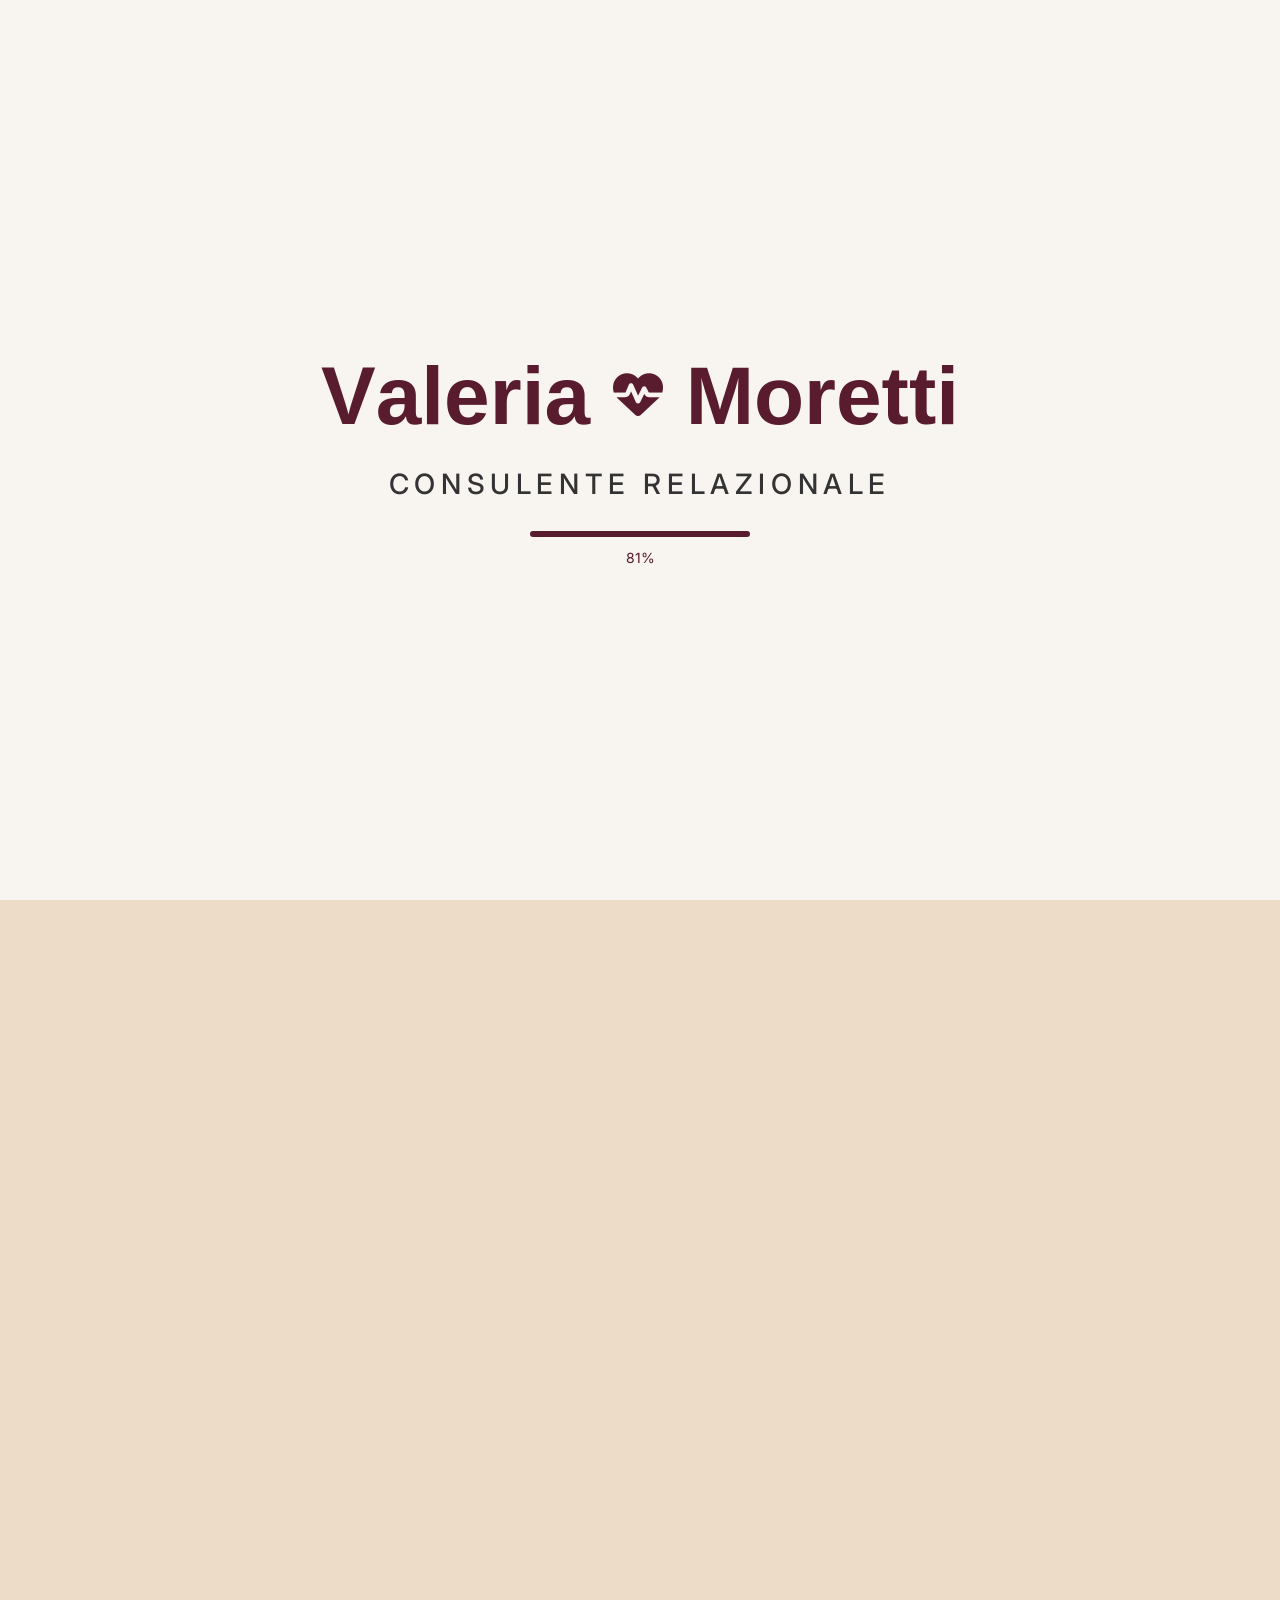
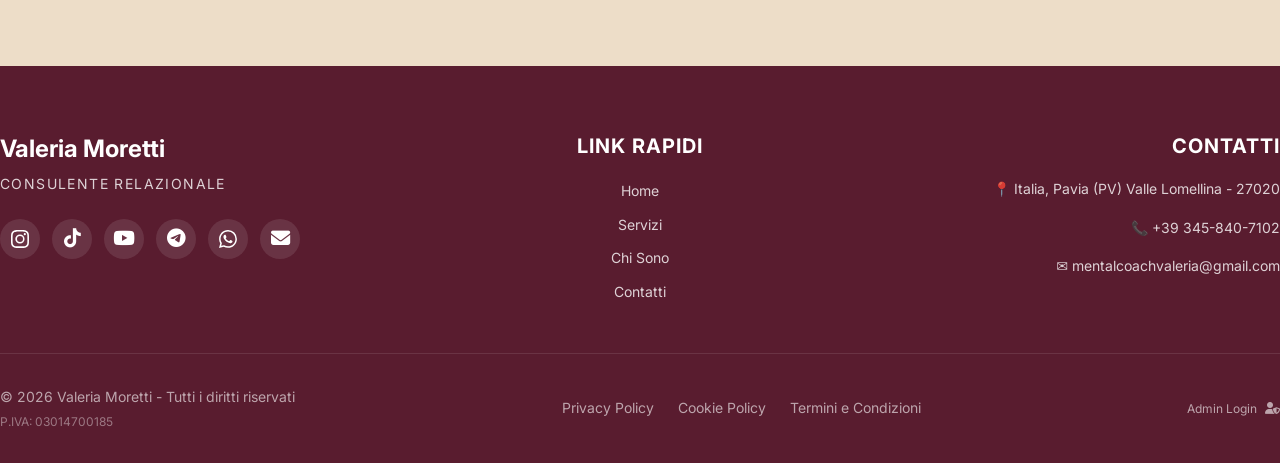
==== index.html @ 5ab24792 "Add files via upload" ====
<!DOCTYPE html>
<html lang="it">
<head>
<meta charset="UTF-8">
<meta name="viewport" content="width=device-width, initial-scale=1.0">
<meta name="robots" content="index, follow">
<meta name="author" content="Valeria Moretti">
<meta name="keywords" content="consulente relazionale, relazioni tossiche, consulenza coppia, mental coach, coaching relazioni, consulente relazionale online, consulente relazionale pavia, valeria moretti, mental coach pavia">
<title>Ti innamori sempre della persona sbagliata? Fai il Test Relazionale Gratis</title>
<meta name="description" content="Ti innamori sempre della persona sbagliata? Valeria Moretti, consulente relazionale, ti aiuta a riconoscere e interrompere schemi affettivi ripetitivi. Consulenze online e a Pavia (PV). 40% di Sconto Sulla Prima Consulenza.">

<!-- Link al sitemap (per Google) -->
    <link rel="sitemap" type="application/xml" title="Sitemap" href="https://mentalcoachvaleria.it/sitemap.xml">

    <!-- Cookiebot -->
    <script id="Cookiebot" src="https://consent.cookiebot.com/uc.js" data-cbid="f04a87ad-85ac-402f-a739-14651de425dc" data-blockingmode="auto" type="text/javascript" async crossorigin="anonymous"></script>


<!-- Favicons -->
<link rel="icon" type="image/png" href="favicon-96x96.png" sizes="96x96">
<link rel="icon" type="image/svg+xml" href="favicon.svg">
<link rel="shortcut icon" href="favicon.ico">
<link rel="apple-touch-icon" sizes="180x180" href="apple-touch-icon.png">
<meta name="apple-mobile-web-app-title" content="Consulenza">
<link rel="manifest" href="site.webmanifest">

<!-- Font Awesome -->
<link rel="stylesheet" href="https://cdnjs.cloudflare.com/ajax/libs/font-awesome/6.4.0/css/all.min.css" crossorigin="anonymous" referrerpolicy="no-referrer">

<!-- Google Fonts -->
<link href="https://fonts.googleapis.com/css2?family=Inter:wght@300;400;500;600;700&family=Playfair+Display:ital,wght@0,700;1,700&display=swap" rel="stylesheet">

<!-- Custom CSS -->
<link rel="stylesheet" href="style.css">

<!-- Schema.org -->
<script type="application/ld+json">
{
  "@context": "https://schema.org",
  "@type": "Person",
  "name": "Valeria Moretti",
  "jobTitle": "Consulente Relazionale",
  "description": "Consulente relazionale specializzata nell'analisi degli schemi affettivi e delle dinamiche relazionali.",
  "url": "https://www.mentalcoachvaleria.it",
  "telephone": "+393458407102",
  "email": "mentalcoachvaleria@gmail.com",
  "address": {
    "@type": "PostalAddress",
    "addressLocality": "Valle Lomellina",
    "addressRegion": "Pavia",
    "addressCountry": "IT",
    "postalCode": "27020"
  },
  "sameAs": [
    "https://www.instagram.com/mentalcoachvaleria95",
    "https://www.tiktok.com/@mentalcoachvaleria95",
    "https://www.youtube.com/@mentalcoachvaleria95",
    "https://t.me/mentalcoachvaleria95"
  ]
}
</script>
<script type="application/ld+json">
{
  "@context": "https://schema.org",
  "@type": "Quiz",
  "name": "Test Relazionale: Ti innamori sempre della persona sbagliata?",
  "description": "Quiz gratuito per scoprire se stai ripetendo uno schema relazionale nelle tue relazioni.",
  "timeRequired": "PT2M",
  "inLanguage": "it"
}
</script>
</head>
<body>

<!-- ============================================
🔄 SITE LOADER
============================================ -->
<div id="site-loader">
  <div id="loader-content">
   
    <h1 id="loader-title">

      <span>V</span><span>a</span><span>l</span><span>e</span><span>r</span><span>i</span><span>a</span>
      <span>&nbsp;</span>

    <div id="loader-logo">
      <i class="fa-solid fa-heart-pulse"></i>
    </div>
    
      <span>&nbsp;</span>
      <span>M</span><span>o</span><span>r</span><span>e</span><span>t</span><span>t</span><span>i</span>
    </h1>
    <p id="loader-subtitle">Consulente Relazionale</p>
    <div id="loader-progress-container">
      <div id="loader-progress-bar"></div>
    </div>
    <p id="loader-percentage">0%</p>
  </div>
</div>

<!-- ============================================
📱 NAVBAR
============================================ -->
<nav id="navbar">
  <div id="navbar-container">
    <a class="brand-link" href="/" id="brandTarget">
      <div class="brand-text-group">
        <span class="brand-name">Valeria Moretti</span>
        <span class="brand-role">Consulente Relazionale</span>
      </div>
    </a>
    <div id="nav-desktop">
      <a class="nav-link" href="#quiz">Quiz</a>
      <button id="AccordodiCoaching">Accordo di Coaching</button>
      <button id="Contattami">Contattami</button>
    </div>
    <button id="menu-toggle">
      <i class="fa-solid fa-bars"></i>
    </button>
  </div>
</nav>

<!-- ============================================
📋 MODAL ACCORDO DI COACHING
============================================ -->
<div id="coaching-modal">
  <div id="modal-content">
    <div id="modal-header">
      <button id="modal-close">
        <i class="fa-solid fa-arrow-left"></i>
        Torna indietro
      </button>
      <div class="modal-title-group">
        <h2>Accordo di Coaching</h2>
        <p>Allineato al protocollo ICF International Coaching Federation</p>
      </div>
    </div>
    <div id="modal-body">
      <section class="modal-section">
        <h3><i class="fa-solid fa-handshake-angle"></i> Modalità Coaching</h3>
        <div class="modal-highlight-box">
          <p class="highlight-title">
            <i class="fa-regular fa-clock"></i> Struttura temporale / logistica
          </p>
          <div class="logistics-grid">
            <div class="logistic-item">
              <span class="logistic-icon"><i class="fa-solid fa-hourglass-half"></i></span>
              <div class="logistic-text">
                <span class="logistic-label">Durata</span>
                <span class="logistic-value">3-8 mesi</span>
              </div>
            </div>
            <div class="logistic-item">
              <span class="logistic-icon"><i class="fa-regular fa-calendar-check"></i></span>
              <div class="logistic-text">
                <span class="logistic-label">Sessioni</span>
                <span class="logistic-value">4-10 incontri</span>
              </div>
            </div>
            <div class="logistic-item">
              <span class="logistic-icon"><i class="fa-regular fa-clock"></i></span>
              <div class="logistic-text">
                <span class="logistic-label">Durata</span>
                <span class="logistic-value">1h - 1h 30m</span>
              </div>
            </div>
            <div class="logistic-item">
              <span class="logistic-icon"><i class="fa-solid fa-repeat"></i></span>
              <div class="logistic-text">
                <span class="logistic-label">Frequenza</span>
                <span class="logistic-value">Ogni 7-30 gg</span>
              </div>
            </div>
            <div class="logistic-item logistic-item-full">
              <span class="logistic-icon"><i class="fa-solid fa-video"></i></span>
              <div class="logistic-text">
                <span class="logistic-label">Modalità</span>
                <span class="logistic-value">Dal vivo / Tel. / Web</span>
              </div>
            </div>
          </div>
        </div>
        <div class="modal-text">
          <p>Ti aiuterò a individuare e a raggiungere un tuo <strong>obiettivo specifico e concreto</strong>. Come coach non potrò darti consigli sulle scelte che dovrai intraprendere, ma ti aiuterò con un ascolto molto attento, incoraggiandoti e ponendoti domande che ti faranno riflettere.</p>
          <p>Inoltre ti fornirò dei feedback che ti permetteranno di vedere la tua situazione da diverse prospettive, ti consentiranno di sviluppare il tuo potenziale e ti aiuteranno a fare passi avanti verso il tuo obiettivo. Lavoreremo insieme fino a quando sarai in grado di procedere autonomamente.</p>
          <p class="modal-quote">Entrambi siamo corresponsabili del risultato: io per la parte che riguarda il metodo, tu per i contenuti che mi esporrai e relativamente alle azioni concordate che ti impegnerai a svolgere.</p>
          <p>In quanto coach associato <strong>ICF</strong>, nel rispetto del codice etico ti assicuro riservatezza sugli argomenti sensibili che potranno emergere.</p>
        </div>
      </section>
      <div class="modal-grid-2">
        <section class="modal-subsection">
          <h4><i class="fa-regular fa-clock"></i> DURATA DELLE SESSIONI</h4>
          <p>Sono disponibile oltre al tempo concordato, se ne avessi bisogno. Mi piace fornire un livello alto di servizio: non conteggio il tempo in più fino a 15 minuti, oltre tale limite conteggeremo mezz'ora di coaching, oltre i 45 minuti conteggeremo 1h.</p>
        </section>
        <section class="modal-subsection">
          <h4><i class="fa-solid fa-headset"></i> DISPONIBILITÀ EXTRA SESSIONI</h4>
          <p>Se avessi bisogno di un aiuto o desideri condividere un tuo successo con me, puoi contattarmi anche tra un incontro e l'altro via mail o telefono, e ti risponderò <strong>entro 24 ore</strong>.</p>
        </section>
      </div>
      <div class="modal-grid-2">
        <section class="modal-subsection">
          <h4><i class="fa-regular fa-calendar-check"></i> APPUNTAMENTI</h4>
          <p>Ad ogni incontro programmeremo la data successiva. In caso volessi modificare la data fissata, cercherò di venirti incontro. Ti chiedo di limitare il numero delle riprogrammazioni.</p>
        </section>
        <section class="modal-subsection">
          <h4><i class="fa-solid fa-fire"></i> COMMITMENT / IMPEGNO</h4>
          <p>Qualora tu o io riteniamo che non si stiano facendo progressi adeguati, valuteremo se e come proseguire, anche prima del tempo concordato e senza alcun impegno.</p>
        </section>
      </div>
      <section class="modal-certifications">
        <h3>Certificazioni Professionali</h3>
        <button class="btn-cta btn-cert">
          <i class="fa-solid fa-certificate"></i>
          Scopri le mie certificazioni
        </button>
        <p class="modal-footer-note">Rigore scientifico ed etico per la tua crescita</p>
      </section>
      <section class="modal-pricing">
        <div class="pricing-card">
          <div class="pricing-icon-bg"><i class="fa-solid fa-coins"></i></div>
          <h3>Compenso e Accessibilità</h3>
          <p class="pricing-amount">Tariffa Base: 50€/h</p>
          <p class="pricing-desc">Tuttavia, nel caso in cui emergessero difficoltà economiche, la tariffa oraria potrà essere ridotta. La riduzione rimarrà strettamente riservata e non comporterà alcuna modifica nella qualità del servizio. È necessario discutere direttamente con me e fornire documentazione (busta paga e spese fisse).</p>
          <div class="payment-methods">
            <h4><i class="fa-solid fa-credit-card"></i> Modalità di Pagamento</h4>
            <p class="payment-suggestion">Suggerita: contanti o Bonifico IBAN</p>
            <div class="iban-group">
              <p class="iban-label">Intestatario:</p>
              <p class="iban-name">Valeria Ilaria Moretti</p>
              <p class="iban-label">IBAN:</p>
              <div class="iban-copy-box">
                <code>IT83E0338501601100080012640</code>
                <button id="copy-iban" title="Copia IBAN">
                  <i class="fa-regular fa-copy"></i>
                </button>
              </div>
            </div>
          </div>
        </div>
      </section>
    </div>
    <div id="modal-footer">
      <div class="modal-cta-text">
        <p>Pronta a iniziare?</p>
        <p>Prenota ora la tua consulenza gratuita</p>
      </div>
      <div class="modal-actions">
        <button class="btn-cta" id="prenotabottoneconsulenza">Prenota Consulenza</button>
        <a href="https://wa.me/393458407102" target="_blank" rel="noopener noreferrer" class="btn-whatsapp">
          <i class="fab fa-whatsapp"></i> WhatsApp
        </a>
      </div>
    </div>
  </div>
</div>

<!-- ============================================
📱 MOBILE MENU
============================================ -->
<div id="mobile-menu">
  <div id="menu-overlay"></div>
  <div id="menu-content">
    <button id="menu-close">
      <i class="fa-solid fa-xmark"></i>
    </button>
    <div class="mobile-links">
      <a id="bottonequizmobile" href="#quiz">Quiz</a>
      <button class="btn-mobile accordo-trigger">Accordo di Coaching</button>
      <button class="btn-mobile btn-cta" id="mobile-Contattami">Contattami</button>
    </div>
    <div class="mobile-footer">
      <p>Valeria Moretti</p>
    </div>
  </div>
</div>

<!-- ============================================
🏠 MAIN CONTENT
============================================ -->
<main>
  <!-- Hero Section -->
  <section id="home" class="animate-on-scroll">
    <div class="hero-bg-decoration"></div>
    <div class="container">
      <div class="hero-content">
        <h1 id="titolo">Ti innamori sempre della <br> PERSONA SBAGLIATA?</h1>
        <p class="hero-subtitle">
          Se le tue relazioni finiscono sempre allo stesso modo, il problema non sei tu. Attraverso la <span class="highlight">consulenza relazionale</span>, ti aiuto a identificare e riscrivere lo schema che si ripete.
          <br><br>
          Non serve "impegnarsi di più". <br> Serve capire <span class="italic-bold">PERCHÉ</span> scegli sempre lo stesso tipo di persona.
        </p>
        <div class="hero-actions">
          <button id="inziailtuoopercorso2">👉 Inizia il tuo percorso oggi
            <div id="sottotitolocompila">COMPILA IL MODULO DI CONSULENZA</div>
          </button>
          <div class="hero-badges">
            <span><i class="fa-solid fa-check"></i> Analisi professionale</span>
            <span><i class="fa-solid fa-check"></i> Approccio empatico</span>
          </div>
        </div>
      </div>
    </div>
  </section>

  <!-- Problem Section -->
  <section id="problem" class="animate-on-scroll">
    <div class="container">
      <div class="section-header">
        <h2>Le relazioni non dovrebbero essere <br> un <span class="highlight-text">campo di battaglia.</span></h2>
        <p>Ti riconosci in una di queste situazioni?</p>
      </div>
      <div class="problem-layout">
        <div class="problem-list">
          <div class="problem-item">
            <div class="problem-icon"><i class="fa-solid fa-heart-crack"></i></div>
            <p>Ti innamori di chi è emotivamente disponibile "a metà"</p>
          </div>
          <div class="problem-item">
            <div class="problem-icon"><i class="fa-solid fa-heart-crack"></i></div>
            <p>Dopo i primi mesi, tutto cambia: lui/lei si allontana</p>
          </div>
          <div class="problem-item">
            <div class="problem-icon"><i class="fa-solid fa-heart-crack"></i></div>
            <p>Ti ritrovi a giustificare comportamenti che ti feriscono</p>
          </div>
          <div class="problem-item">
            <div class="problem-icon"><i class="fa-solid fa-heart-crack"></i></div>
            <p>Pensi: "Se mi impegno abbastanza, prima o poi cambierà"</p>
          </div>
          <div class="problem-item">
            <div class="problem-icon"><i class="fa-solid fa-heart-crack"></i></div>
            <p>Dopo ogni fine, prometti a te stessa: "Mai più"... e poi ricominci</p>
          </div>
        </div>
        <div class="problem-video-wrapper">
          <div class="video-container">
            <iframe width="100%" height="100%" src="https://www.youtube.com/embed/Kdo6DryANfU?autoplay=0&controls=1&rel=0&modestbranding=1" title="YouTube video player" frameborder="0" allowfullscreen loading="lazy"></iframe>
          </div>
          <div class="video-quote">
            <h3>"Non è sfortuna."</h3>
            <p>Non sei "sbagliata". È uno schema relazionale ripetitivo. E si può spezzare.</p>
          </div>
        </div>
      </div>
    </div>
  </section>

  <!-- Benefits Section -->
  <section id="benefits" class="animate-on-scroll">
    <div class="container">
      <div class="section-header">
        <h2>Cosa cambia quando <br> <span class="highlight-text">interrompi lo schema</span></h2>
      </div>
      <div class="benefits-grid">
        <div class="benefit-card">
          <div class="benefit-icon-box"><i class="fa-solid fa-bullseye"></i></div>
          <h3>🎯 Chiarezza</h3>
          <p>Capisci finalmente cosa ti attrae verso certe persone e perché.</p>
        </div>
        <div class="benefit-card">
          <div class="benefit-icon-box"><i class="fa-solid fa-shield-heart"></i></div>
          <h3>🛡️ Confini Sani</h3>
          <p>Impari a dire "no" senza sensi di colpa e a proteggere la tua energia.</p>
        </div>
        <div class="benefit-card">
          <div class="benefit-icon-box"><i class="fa-solid fa-users-between-lines"></i></div>
          <h3>💞 Relazioni Consapevoli</h3>
          <p>Costruisci legami basati sul rispetto, non sulla speranza di "salvare" qualcuno.</p>
        </div>
        <div class="benefit-card">
          <div class="benefit-icon-box"><i class="fa-solid fa-arrow-trend-up"></i></div>
          <h3>🧭 Autostima</h3>
          <p>Smetti di cercare validazione esterna e ti riconnetti al tuo valore.</p>
        </div>
      </div>
    </div>
  </section>

  <!-- Quiz Section -->
  <section id="quiz" class="animate-on-scroll">
    <div class="quiz-bg-decoration"></div>
    <div class="container">
      <div class="quiz-layout">
        <div class="quiz-content">
          <span class="quiz-tag">Resta connessa per nuovi quiz</span>
          <h2>Scopri il tuo schema relazionale</h2>
          <p>Bastano 2 minuti per capire se stai ripetendo un copione dannoso o se sei sulla strada per un amore consapevole.</p>
          <div class="quiz-actions">
            <button id="iniziatquiz">
              <span><i class="fa-solid fa-list-check"></i> Inizia il Test Rapido Gratis</span>
            </button>
            <div class="countdown-wrapper">
              <i class="fa-solid fa-clock"></i>
              <span>Offerta gratuita valida ancora per:</span>
              <span id="countdown">06:59</span>
            </div>
          </div>
        </div>
        <div class="quiz-visuals">
          <div class="quiz-cards-col left-col">
            <div class="quiz-card card-1">
              <div class="card-num"><i class="fa-solid fa-1"></i></div>
              <div class="card-line short"></div>
              <div class="card-line long"></div>
            </div>
            <div class="quiz-card card-2">
              <div class="card-num"><i class="fa-solid fa-2"></i></div>
              <div class="card-line short"></div>
              <div class="card-line med"></div>
            </div>
          </div>
          <div class="quiz-cards-col right-col">
            <div class="quiz-card card-3">
              <div class="card-num-range">1-5</div>
              <div class="card-line long"></div>
            </div>
            <div class="quiz-card card-result">
              <i class="fa-solid fa-chart-line"></i>
              <p>Risultato Personalizzato</p>
            </div>
          </div>
        </div>
      </div>
    </div>
  </section>

  <!-- Testimonials Section -->
  <section id="testimonials" class="animate-on-scroll">
    <div class="container">
      <div id="section-titolo">
        <h2>Cosa dicono di me</h2>
        <div class="stars">
          <i class="fa-solid fa-star"></i><i class="fa-solid fa-star"></i><i class="fa-solid fa-star"></i><i class="fa-solid fa-star"></i><i class="fa-solid fa-star"></i>
        </div>
        <p id="rvg">Recensioni verificate da Google</p>
      </div>
      <div class="testimonials-wrapper">
        <div class="testimonials-track" id="testimonials-track"></div>
      </div>
      <div id="testimonials-dots"></div>
    </div>
  </section>

  <!-- About Section -->
  <section id="chi-sono" class="animate-on-scroll">
    <div class="container">
      <div class="about-layout">
        <div class="about-image-wrapper">
          <div id="image-slider">
            <img alt="Valeria Moretti - Slide 1" class="slide" src="https://raw.githubusercontent.com/mentalcoachvaleria-arch/Galleria-per-sito-web/main/1-fatto.png">
            <img alt="Valeria Moretti - Slide 2" class="slide active" src="https://raw.githubusercontent.com/mentalcoachvaleria-arch/Galleria-per-sito-web/main/3-fatto.png">
            <img alt="Valeria Moretti - Slide 3" class="slide" src="https://raw.githubusercontent.com/mentalcoachvaleria-arch/Galleria-per-sito-web/main/2-fatto.png">
          </div>
          <div class="about-quote">
            "La mia missione come consulente è darti la chiave per aprire la porta di relazioni finalmente sane e appaganti."
          </div>
          <div class="about-bg-blob top-left"></div>
          <div class="about-bg-blob bottom-right"></div>
        </div>
        <div class="about-content">
          <h2>Ciao, sono <span class="highlight-text">Valeria</span></h2>
          <p class="about-role">Consulente Relazionale e formatrice esperta in dinamiche affettive.</p>
          <div class="about-text">
            <p>Ti innamori di chi è emotivamente distante? Giustifichi comportamenti che ti feriscono? Prometti a te stessa 'mai più' e poi, inevitabilmente, ricominci?</p>
            <p>Non è sfortuna. Non sei 'sbagliata'. È uno schema relazionale inconscio che si ripete.</p>
            <p>Dopo 6 anni ad ascoltare centinaia di storie allo sportello d'ascolto, ho visto un pattern chiaro: non scegliamo a caso. Scegliamo ciò che ci è familiare, anche se fa male.</p>
            <p>Il mio lavoro non è darti consigli generici o dirti di 'impegnarti di più'.</p>
            <p>Il mio lavoro come consulente relazionale consiste nell'aiutare le persone a decodificare il proprio linguaggio emotivo. Se ti ritrovi a ripetere le stesse dinamiche soffocanti, non è mancanza di forza di volontà, ma la presenza di schemi inconsci che guidano le tue scelte.</p>
            <p class="highlight-lead">Ti offro strumenti concreti e un percorso di consapevolezza per:</p>
            <ul class="about-list">
              <li><i class="fa-solid fa-circle-check"></i><span>Identificare i tuoi schemi relazionali nascosti</span></li>
              <li><i class="fa-solid fa-circle-check"></i><span>Lavorare sulle ferite emotive che guidano le tue scelte</span></li>
              <li><i class="fa-solid fa-circle-check"></i><span>Imparare a riconoscere persone emotivamente disponibili</span></li>
              <li><i class="fa-solid fa-circle-check"></i><span>Costruire connessioni stabili, senza perdere te stessa</span></li>
            </ul>
          </div>
        </div>
      </div>
    </div>
  </section>

  <!-- Services Section -->
  <section id="servizi" class="animate-on-scroll">
    <div class="container">
      <div class="section-header">
        <h2>Percorsi di <span class="highlight-text">Consulenza Relazionale</span></h2>
      </div>
      <div class="services-grid">
        <div class="service-card">
          <div class="service-header">
            <h3>Analisi Relazionale Individuale</h3>
            <div class="service-tag"><span class="tag-label">Per chi:</span> <span class="tag-value">Vuole chiarezza immediata sui propri schemi.</span></div>
            <p>Una sessione approfondita per identificare i pattern ripetitivi nei tuoi legami, capire cosa ti attrae e dove si blocca la tua capacità di scegliere consapevolmente.</p>
          </div>
          <div class="service-footer">
            <div class="service-meta"><i class="fa-regular fa-clock"></i><span>1 sessione da 60 min | Online</span></div>
            <button id="RichiediInformazioni2">Richiedi Informazioni</button>
          </div>
        </div>
        <div class="service-card featured">
          <div class="featured-badge">Più Richiesto</div>
          <div class="service-header">
            <h3>Percorso 8 Settimane: "Dal Ripetere al Scegliere"</h3>
            <div class="service-tag"><span class="tag-label">Per chi:</span> <span class="tag-value">È pronta a uscire definitivamente dai modelli dannosi.</span></div>
            <p>Un percorso strutturato per lavorare sulle ferite attive, riscrivere il tuo "copione relazionale" e costruire relazioni sicure e consapevoli.</p>
          </div>
          <div class="service-footer">
            <div class="service-meta"><i class="fa-regular fa-clock"></i><span>8 sessioni settimanali + materiali esclusivi | Online</span></div>
            <button id="RichiediInformazioni">Richiedi Informazioni</button>
          </div>
        </div>
        <div class="service-card">
          <div class="service-header">
            <h3>Supporto Relazioni Attuali</h3>
            <div class="service-tag"><span class="tag-label">Per chi:</span> <span class="tag-value">Vuole migliorare una relazione in corso.</span></div>
            <p>Strategie pratiche per comunicare in modo efficace, impostare confini sani e rafforzare la connessione emotiva con partner, amici o familiari.</p>
          </div>
          <div class="service-footer">
            <div class="service-meta"><i class="fa-regular fa-clock"></i><span>Percorso flessibile | Online</span></div>
            <button id="RichiediInformazioni3">Richiedi Informazioni</button>
          </div>
        </div>
      </div>
      <div class="services-cta-box">
        <p>Se vuoi fare chiarezza sui tuoi legami e smettere di ripetere gli stessi errori, compila il modulo e ti contatterò personalmente.</p>
        <button id="inziailtuoopercorso3">👉 Compila il modulo ora</button>
        <br><p id="sconto"><strong>40% Di Sconto</strong> Sulla Prima Consulenza!</p>
      </div>
      <div class="faq-wrapper">
        <h3><i class="fa-solid fa-circle-question"></i> Domande Frequenti (FAQ)</h3>
        <div class="faq-list">
          <details class="faq-item">
            <summary><span>Le sessioni si svolgono online o in presenza?</span><i class="fa-solid fa-chevron-down"></i></summary>
            <div>Le sessioni si svolgono sia online che in presenza. Questo ti permette di scegliere la modalità più comoda per te, garantendo la stessa efficacia e profondità di lavoro.</div>
          </details>
          <details class="faq-item">
            <summary><span>Quanto dura mediamente un percorso?</span><i class="fa-solid fa-chevron-down"></i></summary>
            <div>Ogni percorso è personalizzato. Possiamo iniziare con una singola sessione di analisi da 60 minuti o intraprendere un percorso strutturato di 8 settimane per trasformare radicalmente i tuoi schemi relazionali.</div>
          </details>
          <details class="faq-item">
            <summary><span>Come posso iniziare il mio percorso?</span><i class="fa-solid fa-chevron-down"></i></summary>
            <div>Il primo passo è compilare il modulo di contatto qui sopra. 
              Ti ricontatterò per fissare una breve chiamata conoscitiva con il <strong>40% di sconto sulla prima consulenza,</strong>durante la quale valuteremo insieme le tue necessità e come posso aiutarti al meglio.</div>
          </details>
          <details class="faq-item">
            <summary><span>Il percorso è utile anche se sono già in una relazione?</span><i class="fa-solid fa-chevron-down"></i></summary>
            <div>Assolutamente sì. Lavorare sulla consapevolezza relazionale è fondamentale per chiunque desideri migliorare la qualità dei propri legami, imparare a comunicare meglio e impostare confini sani con il partner.</div>
          </details>
          <details class="faq-item">
            <summary><span>Cosa succede durante la prima chiamata conoscitiva?</span><i class="fa-solid fa-chevron-down"></i></summary>
            <div>È un momento informale di circa 15-20 minuti in cui mi racconterai brevemente la tua situazione. Serve a capire se siamo 'compatibili' per lavorare insieme e quale percorso si adatta meglio alla tua sfida attuale.</div>
          </details>
        </div>
      </div>
    </div>
  </section>

  <!-- CTA Section -->
  <section id="final-cta" class="animate-on-scroll">
    <h2>Pronta a scrivere un nuovo copione?</h2>
    <p>Non devi farlo da sola. La prima chiacchierata è senza impegno, per capire se posso aiutarti.</p>
    <button id="bntprenota"></button>
    <div class="cta-pulse">Solo pochi posti disponibili.</div>
    <div class="cta-time">⏱️ Tempo richiesto: 2 minuti. Risultato: chiarezza.</div>
  </section>

  <!-- Studio Section -->
  <section id="studio" class="animate-on-scroll">
    <div class="container">
      <div class="section-header">
        <h2>Il mio <span class="highlight-text">Studio</span></h2>
        <p>Un ambiente accogliente e riservato dove iniziare il tuo percorso di consapevolezza.</p>
      </div>
      <div class="studio-layout">
        <div class="studio-map">
          <iframe src="https://maps.google.com/maps?q=Valle%20Lomellina%20Pavia&t=&z=14&ie=UTF8&iwloc=&output=embed" width="100%" height="100%" allowfullscreen loading="lazy" referrerpolicy="no-referrer-when-downgrade" title="Mappa Studio Valeria Moretti"></iframe>
        </div>
        <div class="studio-image">
          <img alt="Studio Professionale" src="https://raw.githubusercontent.com/mentalcoachvaleria-arch/Galleria-per-sito-web/main/3-fatto.png">
          <div class="studio-overlay">
            <div>
              <p>Valle Lomellina, Pavia (PV)</p>
              <p></p>
            </div>
          </div>
        </div>
      </div>
      <div class="studio-cta">
        <button id="inziailtuoopercorso4">👉 Compila il modulo ora
          <div class="star-1">
            <svg xmlns="http://www.w3.org/2000/svg" viewBox="0 0 512 512" width="25" height="25">
              <path fill="#fd1853" d="M427.313,88.686c-47.803-47.803-125.213-47.803-173.016,0l-17.087,17.087l-17.087-17.087 c-47.803-47.803-125.213-47.803-173.016,0c-47.803,47.803-47.803,125.213,0,173.016l190.103,190.103 c4.88,4.88,11.316,7.322,17.752,7.322c6.435,0,13.871-2.442,18.751-7.322l190.103-190.103 C475.116,213.899,475.116,136.489,427.313,88.686z"></path>
            </svg>
          </div>
          <div class="star-2">
            <svg xmlns="http://www.w3.org/2000/svg" viewBox="0 0 512 512" width="20" height="20">
              <path fill="#fd1853" d="M427.313,88.686c-47.803-47.803-125.213-47.803-173.016,0l-17.087,17.087l-17.087-17.087 c-47.803-47.803-125.213-47.803-173.016,0c-47.803,47.803-47.803,125.213,0,173.016l190.103,190.103 c4.88,4.88,11.316,7.322,17.752,7.322c6.435,0,13.871-2.442,18.751-7.322l190.103-190.103 C475.116,213.899,475.116,136.489,427.313,88.686z"></path>
            </svg>
          </div>
          <div class="star-3">
            <svg xmlns="http://www.w3.org/2000/svg" viewBox="0 0 512 512" width="9" height="9">
              <path fill="#fd1853" d="M427.313,88.686c-47.803-47.803-125.213-47.803-173.016,0l-17.087,17.087l-17.087-17.087 c-47.803-47.803-125.213-47.803-173.016,0c-47.803,47.803-47.803,125.213,0,173.016l190.103,190.103 c4.88,4.88,11.316,7.322,17.752,7.322c6.435,0,13.871-2.442,18.751-7.322l190.103-190.103 C475.116,213.899,475.116,136.489,427.313,88.686z"></path>
            </svg>
          </div>
          <div class="star-4">
            <svg xmlns="http://www.w3.org/2000/svg" viewBox="0 0 512 512" width="10" height="10">
              <path fill="#fd1853" d="M427.313,88.686c-47.803-47.803-125.213-47.803-173.016,0l-17.087,17.087l-17.087-17.087 c-47.803-47.803-125.213-47.803-173.016,0c-47.803,47.803-47.803,125.213,0,173.016l190.103,190.103 c4.88,4.88,11.316,7.322,17.752,7.322c6.435,0,13.871-2.442,18.751-7.322l190.103-190.103 C475.116,213.899,475.116,136.489,427.313,88.686z"></path>
            </svg>
          </div>
          <div class="star-5">
            <svg xmlns="http://www.w3.org/2000/svg" viewBox="0 0 512 512" width="20" height="20">
              <path fill="#fd1853" d="M427.313,88.686c-47.803-47.803-125.213-47.803-173.016,0l-17.087,17.087l-17.087-17.087 c-47.803-47.803-125.213-47.803-173.016,0c-47.803,47.803-47.803,125.213,0,173.016l190.103,190.103 c4.88,4.88,11.316,7.322,17.752,7.322c6.435,0,13.871-2.442,18.751-7.322l190.103-190.103 C475.116,213.899,475.116,136.489,427.313,88.686z"></path>
            </svg>
          </div>
          <div class="star-6">
            <svg xmlns="http://www.w3.org/2000/svg" viewBox="0 0 512 512" width="7" height="7">
              <path fill="#fd1853" d="M427.313,88.686c-47.803-47.803-125.213-47.803-173.016,0l-17.087,17.087l-17.087-17.087 c-47.803-47.803-125.213-47.803-173.016,0c-47.803,47.803-47.803,125.213,0,173.016l190.103,190.103 c4.88,4.88,11.316,7.322,17.752,7.322c6.435,0,13.871-2.442,18.751-7.322l190.103-190.103 C475.116,213.899,475.116,136.489,427.313,88.686z"></path>
            </svg>
          </div>
        </button>
        <div class="cta-pulse-text">Solo pochi posti disponibili.</div>
      </div>
    </div>
  </section>
</main>

<!-- ============================================
📬 FOOTER
============================================ -->
<footer id="footer">
  <div class="container">
    <div class="footer-grid">
      <div class="footer-col brand-col">
        <h3>Valeria Moretti</h3>
        <p>Consulente Relazionale</p>
        <div class="social-card">
          <a href="https://www.instagram.com/mentalcoachvaleria95" target="_blank" rel="noopener noreferrer" class="socialContainer containerOne">
            <svg class="socialSvg instagramSvg" viewBox="0 0 16 16"><path d="M8 0C5.829 0 5.556.01 4.703.048 3.85.088 3.269.222 2.76.42a3.917 3.917 0 0 0-1.417.923A3.927 3.927 0 0 0 .42 2.76C.222 3.268.087 3.85.048 4.7.01 5.555 0 5.827 0 8.001c0 2.172.01 2.444.048 3.297.04.852.174 1.433.372 1.942.205.526.478.972.923 1.417.444.445.89.719 1.416.923.51.198 1.09.333 1.942.372C5.555 15.99 5.827 16 8 16s2.444-.01 3.298-.048c.851-.04 1.434-.174 1.943-.372a3.916 3.916 0 0 0 1.416-.923c.445-.445.718-.891.923-1.417.197-.509.332-1.09.372-1.942C15.99 10.445 16 10.173 16 8s-.01-2.445-.048-3.299c-.04-.851-.175-1.433-.372-1.941a3.926 3.926 0 0 0-.923-1.417A3.911 3.911 0 0 0 13.24.42c-.51-.198-1.092-.333-1.943-.372C10.443.01 10.172 0 7.998 0h.003zm-.717 1.442h.718c2.136 0 2.389.007 3.232.046.78.035 1.204.166 1.486.275.373.145.64.319.92.599.28.28.453.546.598.92.11.281.24.705.275 1.485.039.843.047 1.096.047 3.231s-.008 2.389-.047 3.232c-.035.78-.166 1.203-.275 1.485a2.47 2.47 0 0 1-.599.919c-.28.28-.546.453-.92.598-.28.11-.704.24-1.485.276-.843.038-1.096.047-3.232.047s-2.39-.009-3.233-.047c-.78-.036-1.203-.166-1.485-.276a2.478 2.478 0 0 1-.92-.598 2.48 2.48 0 0 1-.6-.92c-.109-.281-.24-.705-.275-1.485-.038-.843-.046-1.096-.046-3.233 0-2.136.008-2.388.046-3.231.036-.78.166-1.204.276-1.486.145-.373.319-.64.599-.92.28-.28.546-.453.92-.598.282-.11.705-.24 1.485-.276.738-.034 1.024-.044 2.515-.045v.002zm4.988 1.328a.96.96 0 1 0 0 1.92.96.96 0 0 0 0-1.92zm-4.27 1.122a4.109 4.109 0 1 0 0 8.217 4.109 4.109 0 0 0 0-8.217zm0 1.441a2.667 2.667 0 1 1 0 5.334 2.667 2.667 0 0 1 0-5.334z"></path></svg>
          </a>
          <a href="https://www.tiktok.com/@mentalcoachvaleria95" target="_blank" rel="noopener noreferrer" class="socialContainer containerFive"><i class="fab fa-tiktok socialIcon"></i></a>
          <a href="https://www.youtube.com/@mentalcoachvaleria95" target="_blank" rel="noopener noreferrer" class="socialContainer containerSix"><i class="fab fa-youtube socialIcon"></i></a>
          <a href="https://t.me/mentalcoachvaleria95" target="_blank" rel="noopener noreferrer" class="socialContainer containerSeven"><i class="fab fa-telegram socialIcon"></i></a>
          <a href="https://wa.me/393458407102" target="_blank" rel="noopener noreferrer" class="socialContainer containerFour">
            <svg class="socialSvg whatsappSvg" viewBox="0 0 16 16"><path d="M13.601 2.326A7.854 7.854 0 0 0 7.994 0C3.627 0 .068 3.558.064 7.926c0 1.399.366 2.76 1.057 3.965L0 16l4.204-1.102a7.933 7.933 0 0 0 3.79.965h.004c4.368 0 7.926-3.558 7.93-7.93A7.898 7.898 0 0 0 13.6 2.326zM7.994 14.521a6.573 6.573 0 0 1-3.356-.92l-.24-.144-2.494.654.666-2.433-.156-.251a6.56 6.56 0 0 1-1.007-3.505c0-3.626 2.957-6.584 6.591-6.584a6.56 6.56 0 0 1 4.66 1.931 6.557 6.557 0 0 1 1.928 4.66c-.004 3.639-2.961 6.592-6.592 6.592zm3.615-4.934c-.197-.099-1.17-.578-1.353-.646-.182-.065-.315-.099-.445.099-.133.197-.513.646-.627.775-.114.133-.232.148-.43.05-.197-.1-.836-.308-1.592-.985-.59-.525-.985-1.175-1.103-1.372-.114-.198-.011-.304.088-.403.087-.088.197-.232.296-.346.1-.114.133-.198.198-.33.065-.134.034-.248-.015-.347-.05-.099-.445-1.076-.612-1.47-.16-.389-.323-.335-.445-.34-.114-.007-.247-.007-.38-.007a.729.729 0 0 0-.529.247c-.182.198-.691.677-.691 1.654 0 .977.71 1.916.81 2.049.098.133 1.394 2.132 3.383 2.992.47.205.84.326 1.129.418.475.152.904.129 1.246.08.38-.058 1.171-.48 1.338-.943.164-.464.164-.86.114-.943-.049-.084-.182-.133-.38-.232z"></path></svg>
          </a>
          <a href="mailto:mentalcoachvaleria@gmail.com" class="socialContainer containerEight"><i class="fas fa-envelope socialIcon"></i></a>
        </div>
      </div>
      <div class="footer-col links-col">
        <h3>Link Rapidi</h3>
        <ul>
          <li><a href="#home">Home</a></li>
          <li><a href="#servizi">Servizi</a></li>
          <li><a href="#chi-sono">Chi Sono</a></li>
          <li><a href="contatti.html">Contatti</a></li>
        </ul>
      </div>
      <div class="footer-col contact-col">
        <h3>Contatti</h3>
        <div class="contact-info">
          <p><span>📍 Italia, Pavia (PV) Valle Lomellina - 27020</span></p>
          <p><span>📞 +39 345-840-7102</span></p>
          <p><span>✉️ mentalcoachvaleria@gmail.com</span></p>
        </div>
      </div>
    </div>
    <div class="footer-bottom">
      <div class="copyright">
        <div>© 2026 Valeria Moretti - Tutti i diritti riservati</div>
        <div>P.IVA: 03014700185</div>
      </div>
      <div class="legal-links">
        <a href="privacy-policy.html" target="_blank">Privacy Policy</a>
        <a href="cookie-policy.html" target="_blank">Cookie Policy</a>
        <a href="terminiecondizioni.html" target="_blank">Termini e Condizioni</a>
      </div>
      <div class="admin-link">
        <a href="admin-login.html">Admin Login <i class="fa-solid fa-user-shield"></i></a>
      </div>
    </div>
  </div>
</footer>

<!-- ============================================
📱 FLOATING QUIZ BUTTON (MOBILE)
============================================ -->
<div id="floating-quiz-btn">
  <!-- Cambiato da <button> a <a> per navigazione nativa -->
  <a href="#quiz" title="Fai il Quiz" aria-label="Vai alla sezione Quiz">
    <i class="fa-solid fa-clipboard-question"></i>
  </a>
</div>

<!-- ============================================
📧 EMAILJS SDK
============================================ -->
<script type="text/javascript" src="https://cdn.jsdelivr.net/npm/@emailjs/browser@3/dist/email.min.js"></script>
<script type="text/javascript">
  (function() {
    emailjs.init("zTOU9dbAR0XbmjhoR");
  })();
</script>
<!-- ============================================
📬 MODAL CONTATTI - VERSIONE STEP-BY-STEP
============================================ -->
<div id="contact-modal">
  <div id="contact-modal-content">
    <aside id="contact-modal-sidebar">
      <blockquote id="contact-modal-quote">
        "Il cambiamento inizia con una parola."
      </blockquote>

        <!-- BARRA DI PROGRESSO -->
        <div id="contact-progress-section">
          <div id="contact-progress-header">
            <span id="contact-step-label">Step 1 di 8</span>
            <span id="contact-progress-percent">12%</span>
          </div>
          <div id="contact-progress-bar-container">
            <div id="contact-progress-bar"></div>
          </div>
        </div>
        

      <ul id="contact-modal-features">
        <li><i class="fa-solid fa-check"></i><span>Ascolto attivo e senza giudizio</span></li>
        <li><i class="fa-solid fa-check"></i><span>Massima riservatezza</span></li>
        <li><i class="fa-solid fa-check"></i><span>Risposta entro 24h</span></li>
      </ul>
    </aside>
    <section id="contact-modal-body">
      <button id="contact-modal-close" aria-label="Chiudi">
        <i class="fa-solid fa-xmark"></i>
      </button>
      
      <div id="contact-form-content">
        <h2 id="contact-form-title">Scrivimi</h2>
        <p id="contact-form-subtitle">Rispondi passo dopo passo. Ci vorranno circa 3 minuti.</p>
        
        <!-- FORM STEP-BY-STEP -->
        <form id="contact-form" novalidate>
          
          <!-- STEP 1: Challenge -->
          <div class="contact-step active" data-step="1">
            <label for="challenge" class="step-label">
              Qual è la tua sfida più grande in amore in questo momento? *
            </label>
            <textarea id="challenge" name="challenge" data-label="🎯 Sfida principale" placeholder="Descrivi la tua sfida..." rows="4" required></textarea>
            <span class="input-error" id="error-challenge">Descrivi brevemente la tua situazione</span>
          </div>

          <!-- STEP 2: Relationships Start -->
          <div class="contact-step" data-step="2">
            <fieldset class="step-fieldset">
              <legend class="step-label">
                Ti capita spesso di sentire che le tue relazioni non partono mai veramente? *
              </legend>
              <div class="radio-group">
                <label class="radio-label">
                  <input type="radio" name="relationshipsStart" value="No" data-label="🔁 Relazioni che non partono" required> No
                </label>
                <label class="radio-label">
                  <input type="radio" name="relationshipsStart" value="Sì" data-label="🔁 Relazioni che non partono"> Sì
                </label>
                <label class="radio-label" id="relationshipsStart-altro-label">
                  <input type="radio" name="relationshipsStart" value="Altro" data-label="🔁 Relazioni che non partono"> Altro:
                </label>
                <input type="text" id="relationshipsStart-altro" name="relationshipsStart_altro" placeholder="Specifica..." class="altro-input">
              </div>
            </fieldset>
            <span class="input-error" id="error-relationshipsStart">Seleziona un'opzione</span>
          </div>

          <!-- STEP 3: Tried So Far -->
          <div class="contact-step" data-step="3">
            <label for="triedSoFar" class="step-label">
              Cosa hai provato a fare finora per risolvere questa situazione? *
            </label>
            <textarea id="triedSoFar" name="triedSoFar" data-label="🛠️ Tentativi già fatti" placeholder="Raccontami i tuoi tentativi..." rows="4" required></textarea>
            <span class="input-error" id="error-triedSoFar">Descrivi cosa hai già provato</span>
          </div>

          <!-- STEP 4: Readiness Scale (1-10) -->
          <div class="contact-step" data-step="4">
            <label class="step-label">
              Da 1 a 10, quanto ti senti pronta/o a mettere in discussione i tuoi schemi? *
            </label>
            <div class="range-wrapper">
              <span class="range-label-min">Poco</span>
              <input type="range" id="readinessScale" name="readinessScale" data-label="⚡ Pronto al cambiamento" min="1" max="10" value="5" required>
              <span class="range-label-max">Moltissimo</span>
            </div>
            <div id="readiness-value">5/10</div>
            <span class="input-error" id="error-readinessScale">Seleziona un valore</span>
          </div>

          <!-- STEP 5: Goals -->
          <div class="contact-step" data-step="5">
            <label for="goals" class="step-label">
              Cosa speri di ottenere concretamente da questo percorso? *
            </label>
            <textarea id="goals" name="goals" data-label="🎯 Obiettivi del percorso" placeholder="Descrivi i tuoi obiettivi..." rows="4" required></textarea>
            <span class="input-error" id="error-goals">Descrivi cosa vorresti ottenere</span>
          </div>

          <!-- STEP 6: Discovery -->
          <div class="contact-step" data-step="6">
            <fieldset class="step-fieldset">
              <legend class="step-label">
                Come sei venuta/o a conoscenza del mio lavoro? *
              </legend>
              <div class="radio-group">
                <label class="radio-label">
                  <input type="radio" name="discovery" value="Instagram" data-label="📱 Come mi hai trovata" required> Instagram
                </label>
                <label class="radio-label">
                  <input type="radio" name="discovery" value="TikTok" data-label="📱 Come mi hai trovata"> TikTok
                </label>
                <label class="radio-label">
                  <input type="radio" name="discovery" value="Passaparola" data-label="📱 Come mi hai trovata"> Passaparola
                </label>
                <label class="radio-label" id="discovery-altro-label">
                  <input type="radio" name="discovery" value="Altro" data-label="📱 Come mi hai trovata"> Altro:
                </label>
                <input type="text" id="discovery-altro" name="discovery_altro" placeholder="Specifica..." class="altro-input">
              </div>
            </fieldset>
            <span class="input-error" id="error-discovery">Seleziona un'opzione</span>
          </div>

        <!-- STEP 7: Contatti (name, email, phone) -->
<div class="contact-step" data-step="7">
  <h4 class="step-section-title">I tuoi contatti</h4>
  <div class="input-group">
    <label for="contact-name" class="field-label">Nome *</label>
    <input type="text" id="contact-name" name="name" placeholder="Il tuo nome" required>
    <span class="input-error" id="error-name">Inserisci un nome valido</span>
  </div>
  <div class="input-group">
    <label for="contact-email" class="field-label">Email *</label>
    <input type="email" id="contact-email" name="email" placeholder="tua@email.com" required>
    <span class="input-error" id="error-email">Inserisci un'email valida</span>
  </div>
  <div class="input-group">
    <label for="contact-phone" class="field-label">Telefono (opzionale)</label>
    <input type="tel" id="contact-phone" name="phone" placeholder="+39 345 123 4567">
  </div>
</div>

          <!-- STEP 8: Privacy -->
          <div class="contact-step" data-step="8">
            <label class="privacy-label">
              <input type="checkbox" id="contact-privacy" name="privacy" required>
              <span class="privacy-text">
Dichiaro di aver letto la </span><a href="privacy-policy.html">Privacy Policy</a> e acconsento al trattamento dei miei dati personali per la gestione della mia richiesta o per l’analisi del quiz compilato. Autorizzo l’invio delle informazioni inserite tramite il modulo al titolare del sito tramite il servizio EmailJS. Sono consapevole che i dati forniti possono includere informazioni personali relative alla mia situazione relazionale e acconsento volontariamente alla loro trasmissione.
              </span>
            </label>
            <span class="input-error" id="error-privacy">Devi accettare la privacy per continuare</span>
          </div>

          <!-- NAVIGAZIONE STEP -->
          <div class="step-navigation">
            <button type="button" id="contact-step-prev" class="btn-step-prev">Indietro</button>
            <button type="button" id="contact-step-next" class="btn-step-next">Avanti</button>
          </div>
          
          <!-- SUBMIT (nascosto fino all'ultimo step) -->
          <button type="submit" id="contact-submit-btn" class="btn-submit">
            Invia la mia richiesta
          </button>
        </form>
      </div>
      
      <!-- SUCCESS STATE -->
      <div id="contact-success">
        <div id="success-icon">
          <i class="fa-solid fa-check"></i>
        </div>
        <h3 id="success-title">Richiesta inviata!</h3>
        <p id="success-message">Grazie per avermi scritto. Ti risponderò personalmente entro 24 ore.</p>
        <button id="success-close-btn">Chiudi</button>
      </div>
    </section>
  </div>
</div>

<!-- ============================================
🧠 QUIZ MODAL (INVARIATO)
============================================ -->
<div id="quiz-modal">
  <div id="quiz-modal-content">
    <aside id="quiz-modal-sidebar">
      <div>
        <h2 id="quiz-modal-title">Scopri il tuo schema</h2>
        <p id="quiz-modal-desc">Rispondi onestamente per ottenere un profilo accurato.</p>
      </div>
      <div id="quiz-progress-section">
        <div id="quiz-progress-bar-container">
          <div id="quiz-progress-bar"></div>
        </div>
        <p id="quiz-step-counter">Domanda 1 di 10</p>
      </div>
    </aside>
    <section id="quiz-modal-body">
      <button id="quiz-modal-close" aria-label="Chiudi">
        <i class="fa-solid fa-xmark"></i>
      </button>
      <div id="quiz-question-container">
        <h3 id="quiz-question-text"></h3>
        <div id="quiz-options-container"></div>
      </div>
      <div id="quiz-result-container">
        <div id="quiz-result-icon">
          <i class="fa-solid fa-trophy"></i>
        </div>
        <h3 id="quiz-result-title"></h3>
        <p id="quiz-result-description"></p>
        <div id="quiz-contact-section">
          <h4 id="quiz-contact-title">Ora raccontami di te</h4>
          <p id="quiz-contact-subtitle">Compila i dati per ricevere la tua analisi completa gratuitamente.</p>
          <form id="quiz-contact-form" novalidate>
            <div id="quiz-input-wrapper-name">
              <label id="quiz-input-label-name">
                <i class="fa-regular fa-user input-icon"></i>
                <input type="text" id="quiz-contact-name" name="name" placeholder="Nome" required>
                <span id="quiz-floating-label-name">Nome *</span>
              </label>
              <span id="quiz-error-name" class="input-error">Inserisci il tuo nome</span>
            </div>
            <div id="quiz-input-wrapper-email">
              <label id="quiz-input-label-email">
                <i class="fa-regular fa-envelope input-icon"></i>
                <input type="email" id="quiz-contact-email" name="email" placeholder="Email" required>
                <span id="quiz-floating-label-email">Email *</span>
              </label>
              <span id="quiz-error-email" class="input-error">Inserisci un'email valida</span>
            </div>
            <div id="quiz-input-wrapper-phone">
              <label id="quiz-input-label-phone">
                <i class="fa-solid fa-phone input-icon"></i>
                <input type="tel" id="quiz-contact-phone" name="phone" placeholder="Telefono">
                <span id="quiz-floating-label-phone">Telefono (opzionale)</span>
              </label>
            </div>
            <div id="quiz-input-wrapper-message">
              <label id="quiz-input-label-message">
                <i class="fa-regular fa-comment input-icon"></i>
                <textarea id="quiz-contact-message" name="message" placeholder="Descrivi la tua situazione..." rows="3" required></textarea>
                <span id="quiz-floating-label-message">La tua sfida più grande *</span>
              </label>
              <span id="quiz-error-message" class="input-error">Descrivi brevemente la tua situazione</span>
            </div>
            <div id="quiz-privacy-wrapper">
              <label id="quiz-privacy-label">
                <input type="checkbox" id="quiz-contact-privacy" name="privacy" required>
                <span id="quiz-privacy-text">
                Dichiaro di aver letto la <a href="privacy-policy.html">Privacy Policy</a> e acconsento al trattamento dei miei dati personali per la gestione della mia richiesta o per l'analisi del quiz compilato. Autorizzo l'invio delle informazioni inserite tramite il modulo al titolare del sito tramite il servizio EmailJS. Sono consapevole che i dati forniti possono includere informazioni personali relative alla mia situazione relazionale e acconsento volontariamente alla loro trasmissione.
                </span>
              </label>
            </div>
            <button type="submit" id="quiz-submit-btn">Invia la mia analisi</button>
          </form>
        </div>
        <div id="quiz-success">
          <div id="quiz-success-icon">
            <i class="fa-solid fa-check"></i>
          </div>
          <h3 id="quiz-success-title">Grazie!</h3>
          <p id="quiz-success-message">Ho ricevuto il tuo profilo. Ti contatterò entro 24 ore.</p>
          <button id="quiz-success-close-btn">Chiudi</button>
        </div>
      </div>
    </section>
  </div>
</div>
<!-- ============================================
⚙️ JAVASCRIPT COMPLETO
============================================ -->
<script src="script.js"></script>
</body>
</html>
---- style.css ----
/* ============================================
CUSTOM STYLES - Valeria Moretti Website
Versione: 8.0 - Contact Modal Step-by-Step + EmailJS Dynamic
Colore Brand: #591c2f | Transition: ease-in-out
============================================ */

/* ============================================
ROOT VARIABLES
============================================ */
:root {
  --brand-primary: #591c2f;
  --brand-primary-dark: #451624;
  --brand-secondary: #7FC8C8;
  --brand-crema: #edddc8;
  --brand-antracite: #2D2D2D;
  --brand-acqua: #7fb3b3;
  --coral: #ff6b6b;
  --scroll-y: 0;
  --transition-fluid: cubic-bezier(0.16, 1, 0.3, 1);
  --zoom-curve: ease-in-out;
  --font-main: 'Inter', system-ui, -apple-system, sans-serif;
}

/* ============================================
GLOBAL RESET & SMOOTHING
============================================ */
* {
  box-sizing: border-box;
  margin: 0;
  padding: 0;
}

html {
  scroll-behavior: smooth;
  scroll-padding-top: 100px;
}

body {
  font-family: var(--font-main);
  background-color: var(--brand-crema);
  color: var(--brand-antracite);
  line-height: 1.6;
  -webkit-font-smoothing: antialiased;
  -moz-osx-font-smoothing: grayscale;
  text-rendering: optimizeLegibility;
  overflow-x: hidden;
}

.container {
  max-width: 1280px;
  margin: 0 auto;
padding: 0 0rem;
}

img {
  max-width: 100%;
  height: auto;
  display: block;
}

/* ============================================
TYPOGRAPHY & H1 ANIMATION
============================================ */
#titolo {
  color: var(--brand-primary);
  font-size: clamp(40px, 5vw, 60px);
  font-weight: 900;
  line-height: 1.1;
  margin-bottom: 1.5rem;
  font-family: system-ui;
}

.hero-subtitle {
  font-size: clamp(1.1rem, 1.2vw, 1.25rem);
  color: #334155;
  margin-bottom: 2.5rem;
  max-width: 48rem;
  margin-left: auto;
  margin-right: auto;
  line-height: 1.75;
  font-weight: 500;
}

.highlight {
  font-weight: 700;
  color: var(--brand-primary);
}

.italic-bold {
  font-style: italic;
  font-weight: 700;
}

.section-header {
  text-align: center;
  margin-bottom: 3rem;
}

.section-header h2 {
  font-size: clamp(1.5rem, 2.5vw, 3rem);
  font-weight: 700;
  margin-bottom: 1rem;
  color: var(--brand-primary);
  line-height: 1.2;
}

#section-titolo {
  font-size: xx-large;
  font-weight: 700;
  margin-bottom: 1rem;
  color: white;
  line-height: 1.2;
  display: flex;
  flex-direction: column;
  align-content: center;
  align-items: center;
}

#rvg {
  font-size: large;
  font-weight: 100;
}

.highlight-text {
  color: var(--brand-primary);
}

.section-header p {
  font-size: clamp(1rem, 1.2vw, 1.125rem);
  color: #475569;
}

/* ============================================
SCROLL ANIMATIONS
============================================ */
.animate-on-scroll {
  opacity: 0;
  transform: translateY(40px);
  transition: opacity 1s var(--transition-fluid),
              transform 1s var(--transition-fluid);
  will-change: opacity, transform;
  filter: blur(4px);
}

.animate-on-scroll.visible {
  opacity: 1;
  transform: translateY(0);
  filter: blur(0);
}

/* ============================================
NAVBAR
============================================ */
#navbar {
  position: fixed;
  top: 0;
  left: 0;
  right: 0;
  z-index: 50;
  background-color: #00000000;
  padding: 0.75rem 0;
  box-shadow: 0 10px 15px -3px rgba(0, 0, 0, 0);
}

#navbar.scrolled {
  background-color: rgb(89, 28, 47) !important;
  backdrop-filter: blur(12px);
  box-shadow: 0 10px 15px -3px rgba(0, 0, 0, 0.301);
  transition: all 0.3s ease-in-out;
}

#navbar-container {
  max-width: 1280px;
  margin: 0 auto;
  padding: 0 1.5rem;
  display: flex;
  justify-content: space-between;
  align-items: center;
}

.brand-link {
  display: flex;
  align-items: center;
  gap: 0.5rem;
  text-decoration: none;
}

.brand-text-group {
  display: flex;
  flex-direction: column;
}

.brand-name {
  font-size: 1.25rem;
  font-weight: 700;
  color: white;
  line-height: 1.2;
}

.brand-role {
  font-size: 0.75rem;
  font-weight: 500;
  text-transform: uppercase;
  letter-spacing: 0.2em;
  color: rgba(255, 255, 255, 0.8);
}

#nav-desktop {
  display: none;
  align-items: center;
  gap: 2rem;
}

@media (min-width: 768px) {
  #nav-desktop {
    display: flex;
  }
  #menu-toggle {
    display: none;
  }
}

.nav-link {
  font-size: 0.875rem;
  font-weight: 600;
  text-transform: uppercase;
  letter-spacing: 0.05em;
  color: rgba(255, 255, 255, 0.7);
  text-decoration: none;
  white-space: nowrap;
  transition: color 0.3s ease;
}

.nav-link:hover {
  color: white;
}

.nav-btn, .btn-cta {
  background: transparent;
  border: none;
  cursor: pointer;
  font-family: inherit;
}

.nav-btn {
  font-size: 0.875rem;
  font-weight: 600;
  text-transform: uppercase;
  letter-spacing: 0.05em;
  color: rgba(255, 255, 255, 0.7);
  white-space: nowrap;
}

#AccordodiCoaching {
  font-size: 0.875rem;
  font-weight: 600;
  text-transform: uppercase;
  letter-spacing: 0.05em;
  color: rgba(255, 255, 255, 0.7);
  white-space: nowrap;
  background: #00000000;
  border: none;
  cursor: pointer;
  transition: 0.8s;
}

#AccordodiCoaching:hover {
  color: rgb(255, 255, 255);
}

#Contattami {
  padding: 0.625rem 1.25rem;
  border-radius: 9999px;
  font-weight: 700;
  font-size: 1rem;
  background-color: white;
  color: var(--brand-primary);
  white-space: nowrap;
  box-shadow: 0 4px 6px -1px rgba(0, 0, 0, 0.1);
  transition: 0.25s;
  border: none;
  cursor: pointer;
}

#Contattami:hover {
  transform: scale(1.2);
  transition: 0.25s;
}

#menu-toggle {
  padding: 0.5rem;
  border-radius: 0.5rem;
  background: transparent;
  border: none;
  color: white;
  cursor: pointer;
}

#menu-toggle:hover {
  background-color: rgba(255, 255, 255, 0.1);
}

#menu-toggle i {
  font-size: 1.5rem;
}

/* ============================================
BUTTONS & CTA - STANDARD ZOOM
============================================ */
.btn-cta-main {
  width: 100%;
  background-color: var(--brand-primary);
  color: white;
  padding: 1rem 2rem;
  border-radius: 9999px;
  font-size: 1.125rem;
  font-weight: 700;
  box-shadow: 0 20px 25px -5px rgba(89, 28, 47, 0.3);
  position: relative;
  display: flex;
  flex-direction: column;
  align-items: center;
}

@media (min-width: 640px) {
  .btn-cta-main {
    width: auto;
  }

  
}


@media (min-width:480px) {

   #inziailtuoopercorso2 {
    padding: 15px;
    display: flex;
    align-items: center;
    justify-content: center;
    flex-direction: column;
}

}


.btn-subtext {
  font-size: 0.75rem;
  font-weight: 400;
  margin-top: 0.25rem;
  opacity: 0.8;
  text-transform: uppercase;
  letter-spacing: 0.1em;
}

#iniziatquiz {
  background-color: #b8d4e3;
  color: black;
  box-shadow: 0 20px 25px -5px rgba(184, 212, 227, 0.2);
  display: flex;
  align-items: center;
  gap: 0.75rem;
  border: none;
  font-size: medium;
  cursor: pointer;
  padding: 20px;
  border-radius: 8px;
  font-weight: bold;
  transition: 0.4s;
}

#iniziatquiz:hover {
  transform: scale(1.2);
}

#RichiediInformazioni {
  background-color: var(--brand-primary);
  color: white;
  width: 100%;
  padding: 1rem;
  border-radius: 0.75rem;
  font-weight: bold;
  box-shadow: 0 10px 15px -3px rgba(89, 28, 47, 0.2);
  font-family: system-ui;
  border: none;
  font-size: medium;
  cursor: pointer;
  transition: 0.4s;
}

#RichiediInformazioni:hover {
  background-color: #bfd5df;
  color: var(--brand-primary);
  transform: scale(1.2);
}

#RichiediInformazioni2 {
  background-color: #000;
  color: white;
  width: 100%;
  padding: 1rem;
  border-radius: 0.75rem;
  font-weight: bold;
  box-shadow: 0 10px 15px -3px rgba(89, 28, 47, 0.2);
  font-family: system-ui;
  border: none;
  font-size: medium;
  cursor: pointer;
  transition: 0.4s;
}

#RichiediInformazioni2:hover {
  background-color: #bfd5df;
  color: var(--brand-primary);
  transform: scale(1.2);
}

#RichiediInformazioni3 {
  background-color: #000;
  color: white;
  width: 100%;
  padding: 1rem;
  border-radius: 0.75rem;
  font-weight: bold;
  box-shadow: 0 10px 15px -3px rgba(89, 28, 47, 0.2);
  font-family: system-ui;
  border: none;
  font-size: medium;
  cursor: pointer;
  transition: 0.4s;
}

#RichiediInformazioni3:hover {
  background-color: #bfd5df;
  color: var(--brand-primary);
  transform: scale(1.2);
}

.btn-whatsapp {
  display: flex;
  align-items: center;
  justify-content: center;
  gap: 0.5rem;
  background-color: #25D366;
  color: white;
  padding: 0.75rem 1.5rem;
  border-radius: 0.75rem;
  font-weight: 700;
  text-decoration: none;
  flex: 1;
  transition: 0.4s;
}

.btn-whatsapp:hover {
  transform: scale(1.2);
  background-color: #1ea04d;
}

@media (min-width: 768px) {
  .btn-whatsapp {
    flex: none;
  }
}

#inziailtuoopercorso2 {
  height: auto;
  font-size: larger;
  min-width: 280px;
  border: none;
  border-radius: 50px;
  font-weight: 900;
  cursor: pointer;
  font-family: sans-serif;
  position: relative;
  overflow: hidden;
  box-shadow: 0 10px 20px rgba(0, 0, 0, 0.1);
  outline: none;
  align-items: center;
  justify-content: center;
  display: flex;
  margin: 0 auto;
  background-color: var(--brand-primary);
  color: white;
  padding: 20px;
  flex-direction: column;
  transition: 0.4s;
}

#inziailtuoopercorso2:hover {
  transform: scale(1.2);
}

#sottotitolocompila {
  font-size: small;
  font-weight: 500;
  text-transform: uppercase;
  letter-spacing: 0.2em;
  color: #ded2d5;
}

#inziailtuoopercorso3 {
  height: auto;
  font-size: larger;
  min-width: 280px;
  border: none;
  border-radius: 50px;
  font-weight: 900;
  cursor: pointer;
  font-family: sans-serif;
  position: relative;
  overflow: hidden;
  box-shadow: 0 10px 20px rgba(0, 0, 0, 0.1);
  outline: none;
  align-items: center;
  justify-content: center;
  display: flex;
  margin: 0 auto;
  background-color: var(--brand-primary);
  color: white;
  padding: 20px;
  flex-direction: column;
  transition: 0.4s;
}

#inziailtuoopercorso3:hover {
  transform: scale(1.2);
}

#sconto {
  font-size: medium;
  color: #591c2f;
  font-family: fangsong;
}

/* ============================================
BOTTONI ANIMATI (SLIDE VERTICAL)
============================================ */
#bntprenota {
  height: 50px;
  width: 250px;
  border: none;
  border-radius: 50px;
  cursor: pointer;
  position: relative;
  overflow: hidden;
  background: white;
  transition: all 0.5s ease-in-out;
  box-shadow: 0 10px 20px rgba(0, 0, 0, 0.1);
}

#bntprenota::before,
#bntprenota::after {
  position: absolute;
  width: 100%;
  height: 100%;
  top: 0;
  left: 0;
  display: flex;
  align-items: center;
  justify-content: center;
  font-size: 1.1rem;
  font-weight: 600;
  transition: all 0.5s ease-in-out;
}

#bntprenota::before {
  content: "👉 Inizia il tuo percorso";
  background: white;
  color: black;
  transform: translateY(0) scale(1.1);
}

#bntprenota::after {
  content: "Prenota ora";
  background: white;
  color: black;
  transform: translateY(50px);
}

#bntprenota:hover::before {
  transform: translateY(-50px) scale(0) rotate(120deg);
}

#bntprenota:hover::after {
  transform: translateY(0) scale(1.1);
}

#inziailtuoopercorso4 {
  background: #ffffff;
  position: relative;
  padding: 12px 35px;
  font-size: 20px;
  font-weight: 900;
  color: #591c2f;
  border: 3px solid #591c2f;
  border-radius: 60px;
  box-shadow: 0 0 0 #fec1958c;
  transition: all .3s ease-in-out;
  cursor: pointer;
}

#inziailtuoopercorso4 .star-1 { position: absolute; top: 20%; left: 20%; width: 25px; height: auto; filter: drop-shadow(0 0 0 #fd1853); z-index: -5; transition: all 1s cubic-bezier(0.05, 0.83, 0.43, 0.96); }
#inziailtuoopercorso4 .star-2 { position: absolute; top: 45%; left: 45%; width: 15px; height: auto; filter: drop-shadow(0 0 0 #fd1853); z-index: -5; transition: all 1s cubic-bezier(0, 0.4, 0, 1.01); }
#inziailtuoopercorso4 .star-3 { position: absolute; top: 40%; left: 40%; width: 5px; height: auto; filter: drop-shadow(0 0 0 #fd1853); z-index: -5; transition: all 1s cubic-bezier(0, 0.4, 0, 1.01); }
#inziailtuoopercorso4 .star-4 { position: absolute; top: 20%; left: 40%; width: 8px; height: auto; filter: drop-shadow(0 0 0 #fd1853); z-index: -5; transition: all .8s cubic-bezier(0, 0.4, 0, 1.01); }
#inziailtuoopercorso4 .star-5 { position: absolute; top: 25%; left: 45%; width: 15px; height: auto; filter: drop-shadow(0 0 0 #fd1853); z-index: -5; transition: all .6s cubic-bezier(0, 0.4, 0, 1.01); }
#inziailtuoopercorso4 .star-6 { position: absolute; top: 5%; left: 50%; width: 5px; height: auto; filter: drop-shadow(0 0 0 #fd1853); z-index: -5; transition: all .8s ease; }

#inziailtuoopercorso4:hover { background: transparent; color: #591c2f; box-shadow: 0 0 50px #591c2f; }
#inziailtuoopercorso4:hover .star-1 { top: -80%; left: -30%; filter: drop-shadow(0 0 10px #591c2f); z-index: 2; }
#inziailtuoopercorso4:hover .star-2 { top: -25%; left: 10%; filter: drop-shadow(0 0 10px #591c2f); z-index: 2; }
#inziailtuoopercorso4:hover .star-3 { top: 55%; left: 25%; filter: drop-shadow(0 0 10px #591c2f); z-index: 2; }
#inziailtuoopercorso4:hover .star-4 { top: 30%; left: 80%; filter: drop-shadow(0 0 10px #591c2f); z-index: 2; }
#inziailtuoopercorso4:hover .star-5 { top: 25%; left: 115%; filter: drop-shadow(0 0 10px #591c2f); z-index: 2; }
#inziailtuoopercorso4:hover .star-6 { top: 5%; left: 60%; filter: drop-shadow(0 0 10px #591c2f); z-index: 2; }
#inziailtuoopercorso4 .fil0 { fill: #591c2f; }

/* ============================================
HERO SECTION
============================================ */
#home {
  position: relative;
  padding-top: 6rem;
  padding-bottom: 4rem;
  overflow: hidden;
  background-color: var(--brand-crema);
  text-align: center;
}

@media (min-width: 768px) {
  #home {
    padding-top: 12rem;
    padding-bottom: 8rem;
  }
}

.hero-bg-decoration {
  position: absolute;
  top: 0;
  left: 50%;
  transform: translateX(-50%);
  width: 100%;
  height: 100%;
  z-index: -1;
  opacity: 0.1;
  pointer-events: none;
}

.hero-bg-decoration::before {
  content: '';
  position: absolute;
  top: 0;
  right: 0;
  width: 16rem;
  height: 16rem;
  background-color: var(--brand-primary);
  border-radius: 50%;
  filter: blur(80px);
}

.hero-bg-decoration::after {
  content: '';
  position: absolute;
  bottom: 0;
  left: 0;
  width: 16rem;
  height: 16rem;
  background-color: #60a5fa;
  border-radius: 50%;
  filter: blur(80px);
}

@media (min-width: 768px) {
  .hero-bg-decoration::before,
  .hero-bg-decoration::after {
    width: 24rem;
    height: 24rem;
    filter: blur(120px);
  }
}

.hero-content {
  max-width: 48rem;
  margin: 0 auto;
}

.hero-actions {
  display: flex;
  flex-direction: column;
  align-items: center;
  gap: 2rem;
  width: 100%;
}

.hero-badges {
  display: flex;
  flex-wrap: wrap;
  justify-content: center;
  gap: 1.5rem;
  font-size: 0.75rem;
  color: #475569;
  text-transform: uppercase;
  letter-spacing: 0.05em;
  font-weight: 600;
}

.hero-badges span {
  display: flex;
  align-items: center;
  gap: 0.375rem;
}

.hero-badges i {
  color: #16a34a;
}

/* ============================================
PROBLEM SECTION
============================================ */
#problem {
  padding: 4rem 0;
  background-color: var(--brand-crema);
  overflow: hidden;
}

@media (min-width: 768px) {
  #problem {
    padding: 6rem 0;
  }
}

.problem-layout {
  display: grid;
  grid-template-columns: 1fr;
  gap: 3rem;
  align-items: center;
}

@media (min-width: 1024px) {
  .problem-layout {
    grid-template-columns: 1fr 1fr;
    gap: 4rem;
  }
}

.problem-list {
  display: flex;
  flex-direction: column;
  gap: 1rem;
}

@media (min-width: 768px) {
  .problem-list {
    gap: 1.5rem;
  }
}

.problem-item {
  display: flex;
  align-items: center;
  gap: 1rem;
  padding: 1rem 1.5rem;
  background-color: var(--brand-primary);
  border-radius: 1rem;
  box-shadow: 0 10px 15px -3px rgba(0, 0, 0, 0.1);
  cursor: default;
  transition: transform 0.3s var(--zoom-curve), box-shadow 0.3s var(--zoom-curve);
  transform-origin: center center;
  z-index: 1;
}

@media (min-width: 768px) {
  .problem-item {
    padding: 1.5rem;
    gap: 1.5rem;
  }
}

@media (min-width: 769px) {
  .problem-item:hover {
    transform: scale(1.2);
    box-shadow: 0 25px 50px -12px rgba(0, 0, 0, 0.25);
    z-index: 10;
    position: relative;
  }
}

.problem-icon {
  width: 2.5rem;
  height: 2.5rem;
  border-radius: 50%;
  background-color: rgba(255, 255, 255, 0.1);
  display: flex;
  align-items: center;
  justify-content: center;
  flex-shrink: 0;
  transition: background-color 0.3s ease, color 0.3s ease;
}

.problem-icon i {
  color: white;
  font-size: 0.875rem;
}

@media (min-width: 768px) {
  .problem-icon { width: 2.5rem; height: 2.5rem; }
  .problem-icon i { font-size: 1rem; }
}

.problem-item:hover .problem-icon {
  background-color: white;
  color: var(--brand-primary);
}

.problem-item p {
  color: white;
  font-weight: 500;
  font-size: 0.875rem;
}

@media (min-width: 768px) {
  .problem-item p { font-size: 1rem; }
}

.problem-video-wrapper {
  display: flex;
  justify-content: center;
  width: 100%;
  padding-bottom: 3rem;
  position: relative;
}

.video-container {
  position: relative;
  width: 100%;
  max-width: 750px;
  aspect-ratio: 4/5;
  background-color: black;
  border-radius: 1.5rem;
  box-shadow: 0 25px 50px -12px rgba(0, 0, 0, 0.25);
  overflow: hidden;
}

.video-container iframe {
  width: 100%;
  height: 100%;
  border: 0;
}

.video-quote {
  position: absolute;
  bottom: -1.25rem;
  right: -0.625rem;
  background-color: white;
  padding: 1.25rem;
  border-radius: 1rem;
  box-shadow: 0 25px 50px -12px rgba(0, 0, 0, 0.25);
  border-left: 4px solid var(--brand-primary);
  max-width: 220px;
  z-index: 20;
  transition: transform 0.3s var(--zoom-curve), box-shadow 0.3s var(--zoom-curve);
  cursor: pointer;
}

@media (min-width: 768px) {
  .video-quote {
    right: -1.25rem;
    padding: 1.5rem;
    max-width: 280px;
  }
}

@media (min-width: 769px) {
  .video-quote:hover {
    transform: scale(1.1);
    box-shadow: 0 25px 50px -12px rgba(0, 0, 0, 0.25);
    background-color: var(--brand-primary);
  }
  .video-quote:hover h3,
  .video-quote:hover p {
    color: white;
  }
}

.video-quote h3 {
  font-size: 0.875rem;
  font-weight: 700;
  margin-bottom: 0.25rem;
  color: black;
  font-style: italic;
}

.video-quote p {
  font-size: 0.6875rem;
  color: #475569;
  line-height: 1.5;
  font-weight: 500;
  font-style: italic;
}

/* ============================================
BENEFITS SECTION
============================================ */
#benefits {
  padding: 6rem 0;
  background-color: var(--brand-crema);
  overflow: hidden;
}

.benefits-grid {
  display: grid;
  grid-template-columns: 1fr;
  gap: 2rem;
}

@media (min-width: 768px) {
  .benefits-grid {
    grid-template-columns: repeat(2, 1fr);
    gap: 2rem;
  }
}

@media (min-width: 1024px) {
  .benefits-grid {
    grid-template-columns: repeat(4, 1fr);
    gap: 2rem;
  }
}

.benefit-card {
  background-color: white;
  padding: 2rem;
  border-radius: 1.5rem;
  box-shadow: 0 1px 3px 0 rgba(0, 0, 0, 0.1);
  border: 1px solid #e2e8f0;
  transition: transform 0.3s var(--zoom-curve), box-shadow 0.3s var(--zoom-curve);
  transform-origin: center center;
  z-index: 1;
}

@media (min-width: 769px) {
  .benefit-card:hover {
    transform: scale(1.2);
    box-shadow: 0 25px 50px -12px rgba(0, 0, 0, 0.25);
    z-index: 10;
    position: relative;
  }
}

.benefit-icon-box {
  width: 4rem;
  height: 4rem;
  background-color: white;
  border-radius: 1rem;
  display: flex;
  align-items: center;
  justify-content: center;
  margin-bottom: 1.5rem;
  box-shadow: 0 1px 3px 0 rgba(0, 0, 0, 0.1);
  transition: transform 0.3s var(--zoom-curve), background-color 0.3s ease;
}

.benefit-icon-box i {
  font-size: 1.5rem;
  color: var(--brand-primary);
  transition: transform 0.3s var(--zoom-curve), color 0.3s ease;
}

@media (min-width: 769px) {
  .benefit-card:hover .benefit-icon-box {
    transform: scale(1.15) rotate(3deg);
    background-color: var(--brand-primary);
  }
  .benefit-card:hover .benefit-icon-box i {
    color: white;
  }
}

.benefit-card h3 {
  font-size: 1.25rem;
  font-weight: 700;
  margin-bottom: 0.75rem;
  color: black;
}

.benefit-card p {
  font-size: 0.875rem;
  color: black;
  line-height: 1.625;
}

/* ============================================
QUIZ SECTION
============================================ */
#quiz {
  padding: 4rem 0;
  background-color: var(--brand-primary);
  color: white;
  overflow: hidden;
  position: relative;
}

@media (min-width: 768px) {
  #quiz { padding: 6rem 0; }
}

.quiz-bg-decoration::before {
  content: '';
  position: absolute;
  top: 0;
  right: 0;
  width: 33.33%;
  height: 100%;
  background-color: rgba(89, 28, 47, 0.1);
  transform: skewX(-12deg) translateX(50%);
  pointer-events: none;
}

.quiz-bg-decoration::after {
  content: '';
  position: absolute;
  bottom: 0;
  left: 0;
  width: 25%;
  height: 100%;
  background-color: rgba(59, 130, 246, 0.05);
  transform: skewX(12deg) translateX(-50%);
  pointer-events: none;
}

.quiz-layout {
  position: relative;
  z-index: 10;
  display: flex;
  flex-direction: column;
  gap: 3rem;
  align-items: center;
}

@media (min-width: 768px) {
  .quiz-layout {
    flex-direction: row;
    gap: 4rem;
  }
}

@media (min-width: 1024px) {
  .quiz-layout { gap: 5rem; }
}

.quiz-content {
  width: 100%;
  text-align: center;
}

@media (min-width: 768px) {
  .quiz-content {
    width: 50%;
    text-align: left;
  }
}

.quiz-tag {
  display: inline-block;
  background-color: rgba(255, 255, 255, 0.1);
  color: white;
  font-size: 0.625rem;
  font-weight: 700;
  padding: 0.25rem 0.75rem;
  border-radius: 9999px;
  text-transform: uppercase;
  letter-spacing: 0.2em;
  margin-bottom: 1rem;
}

.quiz-content h2 {
  font-size: 2rem;
  font-weight: 700;
  margin-bottom: 1.5rem;
  font-style: italic;
  line-height: 1.2;
}

@media (min-width: 768px) {
  .quiz-content h2 { font-size: 3rem; }
}

@media (min-width: 1024px) {
  .quiz-content h2 { font-size: 3.75rem; }
}

.quiz-content p {
  color: #94a3b8;
  font-size: 1rem;
  margin-bottom: 2rem;
  line-height: 1.625;
  font-weight: 500;
}

@media (min-width: 768px) {
  .quiz-content p { font-size: 1.125rem; }
}

.quiz-actions {
  display: flex;
  flex-direction: column;
  align-items: center;
  gap: 1rem;
  width: 100%;
}

@media (min-width: 768px) {
  .quiz-actions { align-items: flex-start; }
}

.countdown-wrapper {
  display: flex;
  align-items: center;
  gap: 0.5rem;
  font-size: 0.875rem;
  font-weight: 700;
  color: rgba(255, 255, 255, 0.8);
    animation: pulse 2s cubic-bezier(0.4, 0, 0.6, 1) infinite;

}

#countdown {
  background-color:  rgba(255, 255, 255, 0.8);
  padding: 0.25rem 0.5rem;
  border-radius: 0.25rem;
  font-family: monospace;
  color: var(--brand-primary);
}

.quiz-visuals {
  width: 100%;
  position: relative;
  margin-top: 2rem;
}

@media (min-width: 768px) {
  .quiz-visuals {
    width: 40%;
    margin-top: 0;
  }
}

.quiz-cards-col {
  display: flex;
  flex-direction: column;
  gap: 1rem;
}

@media (min-width: 768px) {
  .quiz-cards-col {
    gap: 1.5rem;
    display: -webkit-box;
  }
}

.left-col { padding-top: 1.5rem; }
@media (min-width: 768px) { .left-col { padding-top: 2rem; } }

.right-col {
  display: flex;
  flex-direction: column;
  gap: 1rem;
}

@media (min-width: 768px) { .right-col { gap: 1.5rem; } }

.quiz-card {
  background-color: rgba(255, 255, 255, 0.05);
  backdrop-filter: blur(4px);
  padding: 1rem 1.5rem;
  border-radius: 1rem;
  border: 1px solid rgba(255, 255, 255, 0.1);
  transition: transform 0.3s var(--zoom-curve), box-shadow 0.3s var(--zoom-curve);
  transform-origin: center center;
}

@media (min-width: 768px) {
  .quiz-card {
    padding: 1rem;
    border-radius: 1.5rem;
  }
}

.card-1 { transform: rotate(-3deg); width: 70%; }
.card-2 { transform: rotate(3deg); }
.card-3 { transform: rotate(6deg); }
.card-result { transform: rotate(-6deg); }

@media (min-width: 769px) {
  .quiz-card:hover {
    transform: scale(1.2) rotate(0deg) !important;
    z-index: 20;
    box-shadow: 0 20px 40px rgba(0,0,0,0.4);
    background-color: rgba(255, 255, 255, 0.15) !important;
    backdrop-filter: blur(12px);
  }
}

.card-num, .card-num-range {
  width: 2.5rem;
  height: 2.5rem;
  border-radius: 50%;
  display: flex;
  align-items: center;
  justify-content: center;
  margin-bottom: 1rem;
  box-shadow: 0 10px 15px -3px rgba(0, 0, 0, 0.1);
}

.card-num { background-color: var(--brand-primary); }
.card-num i { font-size: 0.75rem; color: white; }

@media (min-width: 768px) {
  .card-num, .card-num-range { width: 2.5rem; height: 2.5rem; }
  .card-num i { font-size: 0.875rem; }
}

.card-2 .card-num, .card-3 .card-num-range {
  background-color: #374151;
}

.card-num-range {
  font-size: 0.75rem;
  font-weight: 700;
  color: white;
}

.card-line {
  height: 0.375rem;
  border-radius: 9999px;
  margin-bottom: 0.5rem;
}

@media (min-width: 768px) { .card-line { height: 0.5rem; } }

.card-line.short { width: 2.5rem; background-color: rgba(89, 28, 47, 0.3); }
@media (min-width: 768px) { .card-line.short { width: 3rem; } }

.card-line.long { width: 4rem; background-color: rgba(255, 255, 255, 0.2); }
@media (min-width: 768px) { .card-line.long { width: 5rem; } }

.card-line.med { width: 3.5rem; background-color: rgba(255, 255, 255, 0.2); }
@media (min-width: 768px) { .card-line.med { width: 4rem; } }

.card-result {
  background-color: var(--brand-primary);
  box-shadow: 0 25px 50px -12px rgba(89, 28, 47, 0.2);
  display: flex;
  flex-direction: column;
  align-items: center;
  justify-content: center;
  text-align: center;
}

.card-result i { font-size: 1.25rem; margin-bottom: 0.75rem; }

@media (min-width: 768px) {
  .card-result i { font-size: 1.5rem; margin-bottom: 0.75rem; }
}

.card-result p {
  font-size: 0.625rem;
  font-weight: 700;
  text-transform: uppercase;
  letter-spacing: 0.1em;
  margin: 0;
}

@media (min-width: 768px) { .card-result p { font-size: 0.75rem; } }

/* ============================================
TESTIMONIALS SECTION
============================================ */
#testimonials {
  padding: 4rem 0;
  background: linear-gradient(179deg, rgb(89, 28, 47), rgb(187, 212, 225));
  overflow: hidden;
}

@media (min-width: 768px) {
  #testimonials { padding: 5rem 0; }
}

.stars {
  display: flex;
  justify-content: center;
  gap: 0.25rem;
  color: #fbbf24;
  margin-bottom: 0.5rem;
  font-size: 0.875rem;
}

@media (min-width: 768px) { .stars { font-size: 1rem; } }

.testimonials-wrapper {
  overflow: hidden;
  padding: 0 1rem;
}

@media (min-width: 768px) { .testimonials-wrapper { padding: 0 1.5rem; } }

#testimonials-track {
  display: flex;
  gap: 1rem;
  animation: scroll 45s linear infinite;
  will-change: transform;
}

#testimonials-track:hover {
  animation-play-state: paused;
}

@keyframes scroll {
  0% { transform: translateX(0); }
  100% { transform: translateX(-50%); }
}

.testimonial-item {
  flex-shrink: 0;
  width: 100%;
  max-width: 350px;
  margin: 0 auto;
  display: flex;
}

@media (min-width: 768px) {
  .testimonial-item {
    width: calc(50% - 1rem);
  }
}

@media (min-width: 1024px) {
  .testimonial-item {
    width: calc(33.333% - 1.33rem);
  }
}

.testimonial-card-inner {
  background-color: white;
  padding: 2rem;
  border-radius: 1.5rem;
  box-shadow: 0 10px 25px -5px rgba(0, 0, 0, 0.1);
  border: 1px solid rgba(255, 107, 107, 0.2);
  height: 100%;
  display: flex;
  flex-direction: column;
  justify-content: space-between;
  transition: transform 0.3s var(--transition-fluid), box-shadow 0.3s var(--transition-fluid);
  width: 100%;
  box-sizing: border-box;
}

.testimonial-item:hover .testimonial-card-inner {
  transform: translateY(-5px);
  box-shadow: 0 20px 25px -5px rgba(0, 0, 0, 0.15);
}

.testimonial-stars {
  display: flex;
  justify-content: center;
  gap: 0.25rem;
  color: #fbbf24;
  margin-bottom: 1rem;
  font-size: 0.875rem;
}

.testimonial-text {
  color: #475569;
  font-style: italic;
  font-size: 0.95rem;
  line-height: 1.6;
  margin-bottom: 1.5rem;
  text-align: center;
  display: -webkit-box;
  -webkit-line-clamp: 4;
  -webkit-box-orient: vertical;
  overflow: hidden;
  flex-grow: 1;
}

.testimonial-footer {
  display: flex;
  align-items: center;
  justify-content: space-between;
  margin-top: auto;
  padding-top: 1rem;
  border-top: 1px solid #f1f5f9;
  width: 100%;
}

.testimonial-author {
  text-align: left;
  display: flex;
  flex-direction: column;
}

.testimonial-name {
  font-weight: 700;
  color: black;
  font-size: 0.9rem;
  margin: 0;
}

.testimonial-time {
  font-size: 0.7rem;
  color: #94a3b8;
  text-transform: uppercase;
  letter-spacing: 0.05em;
  margin: 0;
}

.testimonial-icon {
  width: 2rem;
  height: 2rem;
  background-color: #f1f5f9;
  border-radius: 50%;
  display: flex;
  align-items: center;
  justify-content: center;
  color: #cbd5e1;
  font-size: 0.75rem;
  flex-shrink: 0;
}

#testimonials-dots {
  display: flex;
  justify-content: center;
  gap: 0.5rem;
  margin-top: 2.5rem;
}

.testimonial-dot {
  width: 8px;
  height: 8px;
  border-radius: 50%;
  background-color: rgba(255, 255, 255, 0.3);
  transition: all 0.4s var(--transition-fluid);
  cursor: pointer;
  border: none;
  padding: 0;
}

.testimonial-dot:hover {
  background-color: rgba(255, 255, 255, 0.8);
  transform: scale(1.2);
}

.testimonial-dot.active {
  background-color: #591c2f;
  width: 24px;
  border-radius: 4px;
}

/* ============================================
ABOUT SECTION
============================================ */
#chi-sono {
  padding: 4rem 0;
  background: linear-gradient(179deg, rgb(184, 212, 227), rgb(237, 221, 200));
  overflow: hidden;
}

@media (min-width: 768px) {
  #chi-sono { padding: 6rem 0; }
}

.about-layout {
  display: flex;
  flex-direction: column;
  gap: 3rem;
  align-items: center;
}

@media (min-width: 1024px) {
  .about-layout {
    flex-direction: row;
    gap: 4rem;
  }
}

.about-image-wrapper {
  width: 100%;
  position: relative;
}

@media (min-width: 1024px) {
  .about-image-wrapper { width: 50%; }
}

#image-slider {
  position: relative;
  width: 100%;
  height: 350px;
  background-color: #e2e8f0;
  border-radius: 1.5rem;
  overflow: hidden;
  box-shadow: 0 25px 50px -12px rgba(0, 0, 0, 0.25);
  z-index: 10;
}

@media (min-width: 768px) {
  #image-slider {
    height: 500px;
    border-radius: 2rem;
  }
}

.slide {
  position: absolute;
  inset: 0;
  width: 100%;
  height: 100%;
  object-fit: cover;
  opacity: 0;
  transition: opacity 1.2s var(--transition-fluid);
  will-change: opacity;
  transform: scale(1.05);
}

.slide.active {
  opacity: 1;
  z-index: 1;
}

.about-quote {
  margin-top: 2rem;
  padding: 1.5rem;
  background-color: white;
  border-radius: 1rem;
  border-left: 4px solid var(--brand-primary);
  font-style: italic;
  font-size: 0.875rem;
  color: black;
  box-shadow: 0 1px 3px 0 rgba(0, 0, 0, 0.1);
  position: relative;
  z-index: 10;
  transition: 0.4s;
}

@media (min-width: 768px) {
  .about-quote {
    margin-top: 1rem;
    padding: 1.5rem;
    font-size: 1.0rem;
  }
}

.about-quote:hover {
  transform: scale(1.1);
  box-shadow: 0 25px 50px -12px rgba(0, 0, 0, 0.25);
  background-color: var(--brand-primary);
  color: white;
}

.about-bg-blob {
  position: absolute;
  border-radius: 50%;
  z-index: 0;
  filter: blur(40px);
}

@media (min-width: 768px) {
  .about-bg-blob { filter: blur(80px); }
}

.top-left {
  top: -1.5rem;
  left: -1.5rem;
  width: 8rem;
  height: 8rem;
  background-color: var(--brand-primary);
}

@media (min-width: 768px) {
  .top-left {
    top: -2.5rem;
    left: -2.5rem;
    width: 10rem;
    height: 10rem;
  }
}

.bottom-right {
  bottom: -1.5rem;
  right: -1.5rem;
  width: 12rem;
  height: 12rem;
  background-color: rgba(96, 165, 250, 0.1);
}

@media (min-width: 768px) {
  .bottom-right {
    bottom: -2.5rem;
    right: -2.5rem;
    width: 15rem;
    height: 15rem;
  }
}

.about-content {
  width: 100%;
}

@media (min-width: 1024px) {
  .about-content { width: 50%; }
}

.about-content h2 {
  font-size: 2rem;
  font-weight: 700;
  margin-bottom: 1.5rem;
  font-style: italic;
  line-height: 1.2;
  color: var(--brand-primary);
}

@media (min-width: 768px) {
  .about-content h2 {
    font-size: 3rem;
    margin-bottom: 2rem;
  }
}

.about-role {
  font-size: 1rem;
  color: #1e293b;
  margin-bottom: 1.5rem;
  font-weight: 600;
}

@media (min-width: 768px) { .about-role { font-size: 1.125rem; } }

.about-text {
  font-size: 0.875rem;
  color: #334155;
  line-height: 1.625;
}

@media (min-width: 768px) { .about-text { font-size: 1rem; } }

.about-text p { margin-bottom: 1rem; }
@media (min-width: 768px) { .about-text p { margin-bottom: 1.5rem; } }

.highlight-lead {
  padding-top: 0.5rem;
  font-weight: 600;
  color: var(--brand-primary);
}

.about-list {
  display: grid;
  grid-template-columns: 1fr;
  gap: 0.75rem;
  list-style: none;
  padding: 0;
}

@media (min-width: 640px) {
  .about-list { grid-template-columns: repeat(2, 1fr); }
}

@media (min-width: 1024px) {
  .about-list {
    grid-template-columns: 1fr;
    gap: 1rem;
  }
}

.about-list li {
  display: flex;
  align-items: flex-start;
  gap: 0.75rem;
}

.about-list i {
  color: var(--brand-primary);
  margin-top: 0.25rem;
}

.about-list span {
  line-height: 1.5;
  font-weight: 500;
  color: #334155;
}

/* ============================================
SERVICES SECTION
============================================ */
#servizi {
  padding: 4rem 0;
  background-color: var(--brand-crema);
  overflow: hidden;
}

@media (min-width: 768px) {
  #servizi { padding: 6rem 0; }
}

.services-grid {
  display: grid;
  grid-template-columns: 1fr;
  gap: 2rem;
  align-items: stretch;
}

@media (min-width: 768px) {
  .services-grid {
    grid-template-columns: repeat(3, 1fr);
    gap: 1.5rem;
  }
}

@media (min-width: 1024px) {
  .services-grid { gap: 2rem; }
}

.service-card {
  position: relative;
  background-color: white;
  padding: 1.5rem;
  border-radius: 2rem;
  border: 1px solid #e2e8f0;
  display: flex;
  flex-direction: column;
  transition: transform 0.3s var(--zoom-curve), box-shadow 0.3s var(--zoom-curve);
  transform-origin: center center;
  z-index: 1;
}

@media (min-width: 768px) {
  .service-card { padding: 2rem; }
}

@media (min-width: 769px) {
  .service-card:hover {
    box-shadow: 0 25px 50px -12px rgba(0, 0, 0, 0.25);
    z-index: 10;
    position: relative;
  }
}

.service-card.featured {
  border: 1px solid var(--brand-primary);
  box-shadow: 0 10px 15px -3px rgba(89, 28, 47, 0.1);
}

@media (min-width: 768px) {
  .service-card.featured {
    transform: scale(1.05);
    z-index: 10;
  }
}

.featured-badge {
  position: absolute;
  top: -0.75rem;
  left: 50%;
  transform: translateX(-50%);
  background-color: var(--brand-primary);
  color: white;
  font-size: 0.625rem;
  font-weight: 700;
  padding: 0.375rem 1rem;
  border-radius: 9999px;
  text-transform: uppercase;
  letter-spacing: 0.1em;
  white-space: nowrap;
  box-shadow: 0 4px 6px -1px rgba(0, 0, 0, 0.1);
}

.service-header { margin-bottom: 1.5rem; }

.service-header h3 {
  font-size: 1.25rem;
  font-weight: 700;
  margin-bottom: 1rem;
  min-height: 3.5rem;
  display: flex;
  align-items: center;
  line-height: 1.2;
  color: black;
}

@media (min-width: 768px) {
  .service-header h3 {
    font-size: 1.5rem;
    min-height: 4rem;
  }
}

.service-tag {
  display: inline-block;
  padding: 0.25rem 0.75rem;
  background-color: #f1f5f9;
  border-radius: 0.5rem;
  font-size: 0.75rem;
  font-weight: 700;
  margin-bottom: 1rem;
  text-transform: uppercase;
  letter-spacing: 0.05em;
}

.tag-label { color: var(--brand-primary); }
.tag-value { color: black; }

.service-header p {
  font-size: 0.875rem;
  color: black;
  line-height: 1.625;
  margin-bottom: 1.5rem;
  flex-grow: 1;
}

.service-footer {
  margin-top: auto;
  padding-top: 1.5rem;
  border-top: 1px solid #f8fafc;
}

.service-meta {
  display: flex;
  align-items: center;
  gap: 0.5rem;
  font-size: 0.875rem;
  font-weight: 700;
  color: #94a3b8;
  text-transform: uppercase;
  letter-spacing: 0.05em;
  margin-bottom: 1.5rem;
}

.service-meta i { color: var(--brand-primary); }

.services-cta-box {
  margin-top: 4rem;
  background-color: white;
  padding: 2rem;
  border-radius: 2rem;
  border: 1px solid #e2e8f0;
  text-align: center;
  max-width: 56rem;
  margin-left: auto;
  margin-right: auto;
  box-shadow: 0 1px 3px 0 rgba(0, 0, 0, 0.1);
  display: flex;
  flex-direction: column;
  align-items: center;
}

@media (min-width: 768px) {
  .services-cta-box {
    margin-top: 6rem;
    padding: 3rem;
    border-radius: 2.5rem;
  }
}

.services-cta-box p {
  font-size: 1.125rem;
  color: black;
  margin-bottom: 2rem;
  line-height: 1.625;
  font-weight: 500;
}

@media (min-width: 768px) {
  .services-cta-box p { font-size: 1.25rem; }
}

/* FAQ */
.faq-wrapper {
  margin-top: 6rem;
  max-width: 48rem;
  margin-left: auto;
  margin-right: auto;
}

.faq-wrapper h3 {
  font-size: 1.875rem;
  font-weight: 700;
  text-align: center;
  margin-bottom: 3rem;
  color: var(--brand-primary);
  display: flex;
  align-items: center;
  justify-content: center;
  gap: 0.75rem;
}

.faq-list {
  display: flex;
  flex-direction: column;
  gap: 1rem;
}

.faq-item {
  background-color: var(--brand-primary);
  border-radius: 1rem;
  border: 1px solid rgba(255,255,255,0.1);
  overflow: hidden;
  transform-origin: top;
  transition: transform 0.3s var(--zoom-curve), box-shadow 0.3s var(--zoom-curve);
}

@media (min-width: 769px) {
  .faq-item:hover {
    transform: scale(1.05);
    box-shadow: 0 10px 15px -3px rgba(0, 0, 0, 0.1);
  }
}

.faq-item summary {
  display: flex;
  align-items: center;
  justify-content: space-between;
  padding: 1.5rem;
  cursor: pointer;
  list-style: none;
  font-weight: 700;
  color: white;
  font-size: 1rem;
}

.faq-item summary::-webkit-details-marker {
  display: none;
}

.faq-item summary i {
  transition: transform 0.3s var(--zoom-curve);
}

.faq-item[open] summary i {
  transform: rotate(180deg);
}

.faq-item > div {
  padding: 0 1.5rem 1.5rem 1.5rem;
  color: rgba(255, 255, 255, 0.9);
  font-size: 0.875rem;
  line-height: 1.625;
  animation: slideDown 0.3s var(--zoom-curve);
}

@keyframes slideDown {
  from { opacity: 0; transform: translateY(-10px); }
  to { opacity: 1; transform: translateY(0); }
}

/* ============================================
FINAL CTA SECTION
============================================ */
#final-cta {
  padding: 6rem 1.5rem;
  background-color: var(--brand-primary);
  color: white;
  text-align: center;
  display: flex;
  flex-direction: column;
  align-items: center;
}

#final-cta h2 {
  font-size: 2rem;
  font-weight: 700;
  margin-bottom: 1.5rem;
}

@media (min-width: 768px) {
  #final-cta h2 { font-size: 3rem; }
}

#final-cta p {
  font-size: 1.125rem;
  opacity: 0.9;
  margin-bottom: 2.5rem;
  max-width: 42rem;
  margin-left: auto;
  margin-right: auto;
}

.cta-pulse {
  margin-top: 1rem;
  font-size: 0.875rem;
  font-weight: 700;
  color: rgba(255, 255, 255, 0.9);
  animation: pulse 2s cubic-bezier(0.4, 0, 0.6, 1) infinite;
}

@keyframes pulse {
  0%, 100% { opacity: 1; }
  50% { opacity: .5; }
}

.cta-time {
  margin-top: 0.5rem;
  font-size: 0.75rem;
  opacity: 0.8;
}

/* ============================================
STUDIO SECTION
============================================ */
#studio {
  padding: 4rem 0;
  background-color: var(--brand-crema);
  overflow: hidden;
}

@media (min-width: 768px) {
  #studio { padding: 6rem 0; }
}

.studio-layout {
  display: flex;
  flex-direction: column;
  gap: 2rem;
  align-items: stretch;
}

@media (min-width: 1024px) {
  .studio-layout {
    flex-direction: row;
    gap: 3rem;
  }
}

.studio-map, .studio-image {
  width: 100%;
  height: 350px;
  border-radius: 1.5rem;
  overflow: hidden;
  box-shadow: 0 10px 15px -3px rgba(0, 0, 0, 0.1);
  border: 1px solid #f1f5f9;
}

@media (min-width: 768px) {
  .studio-map, .studio-image { height: 450px; }
}

.studio-map iframe {
  width: 100%;
  height: 100%;
  border: 0;
}

.studio-image {
  position: relative;
}

.studio-image img {
  width: 100%;
  height: 100%;
  object-fit: cover;
}

.studio-overlay {
  position: absolute;
  inset: 0;
  background: linear-gradient(to top, rgba(0, 0, 0, 0.6), transparent);
  display: flex;
  align-items: flex-end;
  padding: 2rem;
}

.studio-overlay p {
  color: white;
  margin: 0;
}

.studio-overlay p:first-child {
  font-weight: 700;
  font-size: 1.125rem;
}

.studio-overlay p:last-child {
  font-size: 0.875rem;
  opacity: 0.8;
}

.studio-cta {
  margin-top: 3rem;
  text-align: center;
  display: flex;
  flex-direction: column;
  align-items: center;
  width: 100%;
}

@media (min-width: 768px) {
  .studio-cta { margin-top: 4rem; }
}

.btn-outline {
  background-color: var(--brand-crema);
  border: 2px solid var(--brand-primary);
  color: var(--brand-primary);
  position: relative;
  overflow: hidden;
  min-width: 320px;
  display: inline-flex;
  justify-content: center;
}

.btn-hover-text {
  position: absolute;
  inset: 0;
  display: flex;
  align-items: center;
  justify-content: center;
  opacity: 0;
  transform: translateY(100%);
  transition: opacity 0.3s ease, transform 0.3s ease;
  text-transform: lowercase;
}

@media (min-width: 769px) {
  .btn-outline:hover .btn-hover-text {
    opacity: 1;
    transform: translateY(0);
  }
  .btn-outline:hover span:first-child {
    opacity: 0;
    transform: translateY(-100%);
    transition: opacity 0.3s ease, transform 0.3s ease;
  }
}

.cta-pulse-text {
  margin-top: 1rem;
  font-size: 0.875rem;
  font-weight: 700;
  color: var(--brand-primary);
  animation: pulse 2s cubic-bezier(0.4, 0, 0.6, 1) infinite;
}

/* ============================================
FOOTER
============================================ */
#footer {
  background-color: var(--brand-primary);
  color: white;
  padding-top: 4rem;
  padding-bottom: 2rem;
}

.footer-grid {
  display: grid;
  grid-template-columns: 1fr;
  gap: 3rem;
  margin-bottom: 3rem;
}

@media (min-width: 768px) {
  .footer-grid { grid-template-columns: repeat(3, 1fr); }
}

.footer-col {
  display: flex;
  flex-direction: column;
}

.brand-col {
  align-items: center;
  text-align: center;
}

@media (min-width: 768px) {
  .brand-col {
    align-items: flex-start;
    text-align: left;
  }
}

.brand-col h3 {
  font-size: 1.5rem;
  font-weight: 700;
  margin-bottom: 0.25rem;
}

.brand-col > p {
  font-size: 0.875rem;
  opacity: 0.8;
  margin-bottom: 1.5rem;
  text-transform: uppercase;
  letter-spacing: 0.1em;
}

.links-col, .contact-col {
  align-items: center;
  text-align: center;
}

@media (min-width: 768px) {
  .links-col { align-items: center; }
  .contact-col {
    align-items: flex-end;
    text-align: right;
  }
}

.links-col h3, .contact-col h3 {
  font-size: 1.25rem;
  font-weight: 700;
  margin-bottom: 1rem;
  text-transform: uppercase;
  letter-spacing: 0.05em;
}

.links-col ul {
  list-style: none;
  padding: 0;
  display: flex;
  flex-direction: column;
  gap: 0.5rem;
}

.links-col a {
  font-size: 0.875rem;
  opacity: 0.8;
  text-decoration: none;
  color: inherit;
  display: inline-block;
  transition: color 0.3s ease, transform 0.3s var(--zoom-curve);
}

.links-col a:hover {
  color: var(--brand-crema);
  transform: translateX(3px);
}

.contact-info {
  display: flex;
  flex-direction: column;
  gap: 1rem;
  font-size: 0.875rem;
  opacity: 0.8;
}

.contact-info p {
  display: flex;
  align-items: center;
  justify-content: center;
  gap: 0.5rem;
}

@media (min-width: 768px) {
  .contact-info p { justify-content: flex-end; }
}

.footer-bottom {
  border-top: 1px solid rgba(255, 255, 255, 0.1);
  padding-top: 2rem;
  display: flex;
  flex-direction: column;
  justify-content: space-between;
  align-items: center;
  gap: 1.5rem;
}

@media (min-width: 768px) {
  .footer-bottom { flex-direction: row; }
}

.copyright {
  text-align: center;
}

@media (min-width: 768px) {
  .copyright { text-align: left; }
}

.copyright div:first-child {
  font-size: 0.875rem;
  opacity: 0.6;
}

.copyright div:last-child {
  font-size: 0.75rem;
  opacity: 0.4;
  margin-top: 0.25rem;
}

.legal-links {
  display: flex;
  flex-wrap: wrap;
  justify-content: center;
  gap: 1.5rem;
  font-size: 0.875rem;
  opacity: 0.6;
}

.legal-links a {
  text-decoration: none;
  color: inherit;
  transition: color 0.3s ease;
}

.legal-links a:hover {
  color: var(--brand-crema);
}

.admin-link a {
  font-size: 0.75rem;
  opacity: 0.6;
  text-decoration: none;
  color: inherit;
  display: flex;
  align-items: center;
  gap: 0.5rem;
  transition: opacity 0.3s ease;
}

.admin-link a:hover {
  opacity: 1;
}
/* ============================================
GLOBAL SMOOTH SCROLL (Aggiungi questo all'inizio del CSS)
============================================ */
html {
  scroll-behavior: smooth;
  /* Compensa l'altezza dell'header fisso se presente (es. 80px) */
  scroll-padding-top: 100px; 
}

/* ============================================
FLOATING BUTTON (MOBILE) - AGGIORNATO
============================================ */
#floating-quiz-btn {
  position: fixed;
  bottom: 1.5rem;
  right: 1.5rem;
  z-index: 40;
  display: block;
}

@media (min-width: 768px) {
  #floating-quiz-btn { 
    display: none; 
  }
}

/* Aggiornato selettore da button a a */
#floating-quiz-btn a {
  width: 4rem;
  height: 4rem;
  background-color: var(--brand-primary);
  color: white;
  border-radius: 50%;
  box-shadow: 0 25px 50px -12px rgba(0, 0, 0, 0.25);
  display: flex;
  align-items: center;
  justify-content: center;
  font-size: 1.5rem;
  text-decoration: none; /* Rimuove sottolineatura link */
  border: none;
  cursor: pointer;
  /* Animazione assegnata qui */
  animation: bounce 2s infinite; 
  transition: transform 0.3s ease, background-color 0.3s ease;
}

/* Effetto Hover: Stop animazione e leggero zoom */
#floating-quiz-btn a:hover {
  animation-play-state: paused;
  transform: scale(1.1);
  background-color: var(--brand-primary-dark); /* Se hai una variante scura */
}

/* Effetto Active (Click) */
#floating-quiz-btn a:active {
  transform: scale(0.95);
}

@keyframes bounce {
  0%, 100% { transform: translateY(-5%); }
  50% { transform: translateY(5%); }
}
/* ============================================
MOBILE MENU
============================================ */
#mobile-menu {
  position: fixed;
  inset: 0;
  z-index: 45;
  display: flex;
  align-items: center;
  justify-content: center;
  padding: 1.5rem;
  opacity: 0;
  pointer-events: none;
  visibility: hidden;
  transition: opacity 0.5s var(--transition-fluid), visibility 0.5s var(--transition-fluid);
}

#mobile-menu.active {
  opacity: 1;
  pointer-events: auto;
  visibility: visible;
}

#menu-overlay {
  position: absolute;
  inset: 0;
  background-color: rgba(0, 0, 0, 0.8);
  backdrop-filter: blur(4px);
}

#menu-content {
  position: relative;
  width: 100%;
  max-width: 24rem;
  background-color: var(--brand-primary);
  border-radius: 1.5rem;
  box-shadow: 0 25px 50px -12px rgba(0, 0, 0, 0.25);
  padding: 2.5rem;
  display: flex;
  flex-direction: column;
  gap: 2rem;
  align-items: center;
  text-align: center;
  transform: scale(0.9) translateY(2.5rem);
  transition: transform 0.6s var(--transition-fluid);
}

#mobile-menu.active #menu-content {
  transform: scale(1) translateY(0);
}

#menu-close {
  position: absolute;
  top: 1.5rem;
  right: 1.5rem;
  background: transparent;
  border: none;
  color: rgba(255, 255, 255, 0.6);
  cursor: pointer;
  padding: 0.5rem;
}

#menu-close:hover { color: white; }
#menu-close i { font-size: 1.5rem; }

.mobile-links {
  display: flex;
  flex-direction: column;
  gap: 1.5rem;
  width: 100%;
}

.mobile-links a, .btn-mobile {
  color: white;
  font-weight: 700;
  text-decoration: none;
  font-size: 1.25rem;
  width: 100%;
  padding: 0.875rem 1rem;
  border-radius: 9999px;
  background-color: white;
  color: black;
  box-shadow: 0 20px 25px -5px rgba(0, 0, 0, 0.1);
  text-align: center;
}

.mobile-links a {
  background: transparent;
  color: white;
  box-shadow: none;
  font-size: 1.25rem;
}

.mobile-footer {
  padding-top: 1rem;
}

.mobile-footer p {
  color: rgba(255, 255, 255, 0.4);
  font-size: 0.625rem;
  font-weight: 500;
  text-transform: uppercase;
  letter-spacing: 0.3em;
}


#bottonequizmobile{
  background: white;
  color: rgb(0, 0, 0);
     margin-top: 50px;
}

/* ============================================
MODAL ACCORDO DI COACHING
============================================ */
#coaching-modal {
  opacity: 0;
  pointer-events: none;
  visibility: hidden;
  transition: opacity 0.4s ease-in-out, visibility 0.4s ease-in-out;
  position: fixed;
  inset: 0;
  z-index: 120;
  display: flex;
  align-items: center;
  justify-content: center;
  padding: 1rem;
  background: rgba(45, 45, 45, 0.0);
  backdrop-filter: blur(0px);
}

#coaching-modal.active {
  opacity: 1;
  pointer-events: auto;
  visibility: visible;
  background: rgba(45, 45, 45, 0.85);
  backdrop-filter: blur(8px);
}

#modal-content {
  background-color: white;
  width: 100%;
  max-width: 56rem;
  border-radius: 2.5rem;
  box-shadow: 0 25px 50px -12px rgba(0, 0, 0, 0.25);
  overflow: hidden;
  position: relative;
  max-height: 90vh;
  display: flex;
  flex-direction: column;
  opacity: 0;
  transform: translateY(10px);
  transition: opacity 0.4s ease-in-out, transform 0.4s ease-in-out;
  will-change: opacity, transform;
}

#coaching-modal.active #modal-content {
  opacity: 1;
  transform: translateY(0);
}

#modal-header {
  position: sticky;
  top: 0;
  background-color: rgba(255, 255, 255, 0.8);
  backdrop-filter: blur(12px);
  padding: 1.5rem 2.5rem;
  border-bottom: 1px solid #f3f4f6;
  display: flex;
  justify-content: space-between;
  align-items: center;
  z-index: 10;
}

#modal-close {
  display: flex;
  align-items: center;
  gap: 0.5rem;
  color: black;
  background: transparent;
  border: none;
  cursor: pointer;
  font-weight: 700;
  text-transform: uppercase;
  font-size: 0.75rem;
  letter-spacing: 0.1em;
  transition: color 0.3s ease, transform 0.3s ease;
}

#modal-close:hover {
  color: var(--brand-primary);
  transform: translateX(-0.25rem);
}

.modal-title-group { text-align: right; }

.modal-title-group h2 {
  font-size: 1.25rem;
  font-weight: 700;
  color: black;
  margin: 0;
}

@media (min-width: 768px) {
  .modal-title-group h2 { font-size: 1.5rem; }
}

.modal-title-group p {
  font-size: 0.625rem;
  color: black;
  text-transform: uppercase;
  letter-spacing: -0.025em;
  margin: 0;
}

@media (min-width: 768px) {
  .modal-title-group p { font-size: 0.75rem; }
}

#modal-body {
  padding: 2rem;
  overflow-y: auto;
  flex-grow: 1;
  display: flex;
  flex-direction: column;
  gap: 2.5rem;
}

@media (min-width: 768px) {
  #modal-body { padding: 3rem; }
}

.modal-section h3 {
  font-size: 1.125rem;
  font-weight: 700;
  color: var(--brand-primary);
  margin-bottom: 1rem;
  text-transform: uppercase;
  letter-spacing: 0.1em;
  display: flex;
  align-items: center;
  gap: 0.75rem;
}

.modal-highlight-box {
  background-color: var(--brand-primary);
  padding: 1.5rem;
  border-radius: 1rem;
  border: 1px solid rgba(255, 107, 107, 0.1);
  margin-bottom: 1.5rem;
  font-family: 'Inter', sans-serif;
  color: white;
  box-sizing: border-box;
}

.highlight-title {
  font-weight: 700;
  color: white;
  font-size: 0.875rem;
  margin: 0 0 1.25rem 0;
  display: flex;
  align-items: center;
  gap: 0.5rem;
  text-transform: uppercase;
  letter-spacing: 0.05em;
  opacity: 0.95;
}

@media (min-width: 768px) {
  .highlight-title {
    font-size: 1rem;
    margin-bottom: 1.5rem;
  }
}

.logistics-grid {
  display: grid;
  grid-template-columns: repeat(auto-fit, minmax(130px, 1fr));
  gap: 1rem;
}

.logistic-item {
  display: flex;
  align-items: flex-start;
  gap: 0.75rem;
  background: rgba(255, 255, 255, 0.08);
  padding: 0.75rem;
  border-radius: 0.5rem;
  transition: background 0.2s ease;
}

.logistic-item:hover {
  background: rgba(255, 255, 255, 0.15);
}

.logistic-icon {
  font-size: 1.1rem;
  color: white;
  opacity: 0.9;
  margin-top: 2px;
  flex-shrink: 0;
}

.logistic-text {
  display: flex;
  flex-direction: column;
  gap: 0.25rem;
}

.logistic-label {
  font-size: 0.7rem;
  font-weight: 600;
  text-transform: uppercase;
  color: rgba(255, 255, 255, 0.7);
  line-height: 1.2;
}

.logistic-value {
  font-size: 0.875rem;
  font-weight: 600;
  color: white;
  line-height: 1.3;
}

@media (min-width: 768px) {
  .logistic-item { padding: 1rem; }
  .logistic-label { font-size: 0.75rem; }
  .logistic-value { font-size: 1rem; }
}

@media (max-width: 600px) {
  .logistics-grid {
    grid-template-columns: 1fr 1fr;
    gap: 0.75rem;
  }
  .logistic-item-full {
    grid-column: span 2;
  }
  .logistic-item {
    padding: 0.6rem;
    flex-direction: column;
    align-items: center;
    text-align: center;
  }
  .logistic-icon {
    margin-bottom: 0.25rem;
  }
}

@media (max-width: 380px) {
  .logistics-grid {
    grid-template-columns: 1fr;
  }
  .logistic-item-full {
    grid-column: span 1;
  }
}

.modal-text {
  color: black;
  line-height: 1.625;
}

.modal-text p { margin-bottom: 1rem; font-size: 0.875rem; }

@media (min-width: 768px) {
  .modal-text p { font-size: 1rem; }
}

.modal-quote {
  padding: 1rem;
  background-color: #f8fafc;
  border-radius: 0.75rem;
  border-left: 4px solid var(--brand-acqua);
  font-style: italic;
  color: black;
  font-size: 0.875rem;
}

@media (min-width: 768px) {
  .modal-quote { font-size: 1rem; }
}

.modal-grid-2 {
  display: grid;
  grid-template-columns: 1fr;
  gap: 2rem;
}

@media (min-width: 768px) {
  .modal-grid-2 { grid-template-columns: repeat(2, 1fr); }
}

.modal-subsection h4 {
  font-weight: 700;
  color: black;
  display: flex;
  align-items: center;
  gap: 0.5rem;
  margin-bottom: 1rem;
  font-size: 0.875rem;
}

.modal-subsection h4 i { color: var(--brand-primary); }

.modal-subsection p {
  font-size: 0.875rem;
  color: black;
  line-height: 1.625;
}

.modal-certifications {
  text-align: center;
  padding: 2rem 0;
  border-top: 1px solid #f3f4f6;
  border-bottom: 1px solid #f3f4f6;
}

.modal-certifications h3 {
  font-size: 1.125rem;
  font-weight: 700;
  margin-bottom: 1.5rem;
  text-transform: uppercase;
  letter-spacing: 0.1em;
  color: black;
}

.btn-cert {
  background-color: var(--brand-primary);
  color: white;
  padding: 1rem 2rem;
  border-radius: 1rem;
  font-weight: 700;
  box-shadow: 0 20px 25px -5px rgba(0, 0, 0, 0.1);
  display: flex;
  align-items: center;
  gap: 0.75rem;
  margin: 0 auto 2rem auto;
  transition: 0.4s;
}

.btn-cert i { transition: transform 0.3s ease; }
.btn-cert:hover i { transform: rotate(12deg); transform: scale(1.2); }
.btn-cert:hover { transform: rotate(12deg); transform: scale(1.2); }

.modal-footer-note {
  margin-top: 2rem;
  font-size: 0.625rem;
  color: black;
  text-transform: uppercase;
  letter-spacing: 0.2em;
  font-weight: 700;
  font-style: italic;
}

@media (min-width: 768px) {
  .modal-footer-note { font-size: 0.75rem; }
}

.modal-pricing .pricing-card {
  background-color: var(--brand-primary);
  color: white;
  padding: 2rem;
  border-radius: 2rem;
  box-shadow: 0 25px 50px -12px rgba(0, 0, 0, 0.25);
  position: relative;
  overflow: hidden;
}

.pricing-icon-bg {
  position: absolute;
  top: 0;
  right: 0;
  padding: 2rem;
  opacity: 0.1;
}

.pricing-icon-bg i { font-size: 5rem; }

@media (min-width: 768px) {
  .pricing-icon-bg i { font-size: 6rem; }
}

.modal-pricing h3 {
  font-size: 1.25rem;
  font-weight: 700;
  margin-bottom: 1rem;
  text-transform: uppercase;
  letter-spacing: 0.1em;
  color: white;
}

.pricing-amount {
  font-size: 1.5rem;
  font-weight: 700;
  margin-bottom: 1rem;
  color: white;
}

.pricing-desc {
  font-size: 0.875rem;
  line-height: 1.625;
  margin-bottom: 1.5rem;
  color: white;
}

.payment-methods {
  background-color: rgba(255, 255, 255, 0.1);
  backdrop-filter: blur(4px);
  padding: 1.5rem;
  border-radius: 1rem;
  border: 1px solid rgba(255, 255, 255, 0.1);
}

.payment-methods h4 {
  font-weight: 700;
  margin-bottom: 0.75rem;
  display: flex;
  align-items: center;
  gap: 0.5rem;
  color: white;
  font-size: 0.875rem;
}

.payment-suggestion {
  font-size: 0.75rem;
  color: white;
  margin-bottom: 0.5rem;
}

.iban-group {
  display: flex;
  flex-direction: column;
  gap: 0.25rem;
}

.iban-label {
  font-size: 0.625rem;
  font-weight: 700;
  text-transform: uppercase;
  letter-spacing: 0.1em;
  color: white;
  margin-top: 0.75rem;
}

.iban-name {
  font-size: 0.875rem;
  font-weight: 700;
  color: white;
}

.iban-copy-box {
  display: flex;
  align-items: center;
  gap: 0.5rem;
  background-color: rgba(0, 0, 0, 0.2);
  padding: 0.75rem;
  border-radius: 0.5rem;
  margin-top: 0.25rem;
}

.iban-copy-box code {
  font-size: 0.75rem;
  font-family: monospace;
  word-break: break-all;
  color: white;
}

@media (min-width: 768px) {
  .iban-copy-box code { font-size: 0.875rem; }
}

#copy-iban {
  background: transparent;
  border: none;
  color: white;
  padding: 0.5rem;
  cursor: pointer;
  transition: all 0.3s var(--zoom-curve);
  position: relative;
}

#copy-iban:hover { color: var(--coral); }

#copy-iban.copied {
  color: #25d366;
  transform: scale(1.1);
}

#modal-footer {
  padding: 1.5rem 2rem;
  background-color: white;
  border-top: 1px solid #f3f4f6;
  display: flex;
  flex-direction: column;
  gap: 1rem;
  align-items: center;
  justify-content: space-between;
  flex-shrink: 0;
}

@media (min-width: 768px) {
  #modal-footer {
    padding: 2rem;
    flex-direction: row;
  }
}

.modal-cta-text { text-align: center; }

@media (min-width: 768px) {
  .modal-cta-text { text-align: left; }
}

.modal-cta-text p:first-child {
  font-size: 0.875rem;
  font-weight: 700;
  color: black;
  margin: 0;
}

.modal-cta-text p:last-child {
  font-size: 0.75rem;
  color: black;
  margin: 0;
}

.modal-actions {
  display: flex;
  gap: 0.75rem;
  width: 100%;
}

@media (min-width: 768px) {
  .modal-actions { width: auto; }
}

.modal-actions .btn-cta {
  flex: 1;
  background-color: var(--brand-primary);
  color: white;
  padding: 0.75rem 1.5rem;
  border-radius: 0.75rem;
  font-weight: 700;
  transition: 0.4s;
  box-shadow: 0 10px 15px -3px rgba(0, 0, 0, 0.1);
}

@media (min-width: 768px) {
  .modal-actions .btn-cta { flex: none; }

  
}

.btn-cta:hover {
  transform: scale(1.2);
}

/* ============================================
SOCIAL ICONS
============================================ */
.social-card {
  justify-content: center;
  gap: 12px;
  display: flex;
  flex-wrap: wrap;
}

.socialContainer {
  background-color: rgba(255, 255, 255, 0.1);
  border-radius: 50%;
  justify-content: center;
  align-items: center;
  width: 40px;
  height: 40px;
  text-decoration: none;
  display: flex;
  overflow: hidden;
  transform: translateZ(0);
  backface-visibility: hidden;
  transition: all 0.6s var(--transition-fluid), background-color 0.4s ease;
}

.socialIcon, .socialSvg {
  transition: transform 0.6s var(--transition-fluid);
}

.socialSvg { fill: #fff; width: 18px; }
.socialIcon { color: #fff; font-size: 1.2rem; }

.containerOne:hover { background-color: #d62976; }
.containerTwo:hover { background-color: #0072b1; }
.containerThree:hover { background-color: #1da1f2; }
.containerFour:hover { background-color: #25d366; }
.containerFive:hover { background-color: #000; }
.containerSix:hover { background-color: red; }
.containerSeven:hover { background-color: #08c; }
.containerEight:hover { background-color: #ea4335; }

.socialContainer:hover .socialIcon,
.socialContainer:hover .socialSvg {
  transform: scale(1.25) rotate(5deg);
}

/* ============================================
CUSTOM SCROLLBAR
============================================ */
.custom-scrollbar {
  scrollbar-width: thin;
  scrollbar-color: var(--brand-primary) #f1f1f1;
}

.custom-scrollbar::-webkit-scrollbar {
  width: 6px;
}

.custom-scrollbar::-webkit-scrollbar-track {
  background: #f1f1f1;
  border-radius: 10px;
}

.custom-scrollbar::-webkit-scrollbar-thumb {
  background: var(--brand-primary);
  border-radius: 10px;
  transition: background 0.3s ease;
}

.custom-scrollbar::-webkit-scrollbar-thumb:hover {
  background: var(--brand-primary-dark);
}

body.modal-open {
  overflow: hidden;
  position: fixed;
  width: 100%;
  height: 100%;
  top: var(--scroll-y, 0);
  touch-action: none;
}

/* ============================================
RESPONSIVE OPTIMIZATIONS
============================================ */
@media (max-width: 768px) {
  .social-card { justify-content: center; gap: 8px; }
  .socialContainer { width: 36px; height: 36px; }
  #titolo { font-size: 42px; }
}

/* ============================================
🔄 SITE LOADER STYLES
============================================ */
#site-loader {
  position: fixed;
  top: 0;
  left: 0;
  width: 100%;
  height: 100%;
  background: #f8f4ef;
  display: flex;
  justify-content: center;
  align-items: center;
  z-index: 9999;
  transition: opacity 0.8s ease, visibility 0.8s ease;
}

#site-loader.hidden {
  opacity: 0;
  visibility: hidden;
  pointer-events: none;
}

#loader-content {
  text-align: center;
}

#loader-logo {
  font-size: 50px;
  color: #591c2f;
  margin-bottom: 0px;
  animation: pulse-logo 2s ease-in-out infinite;
}

@keyframes pulse-logo {
  0%, 100% {
    transform: scale(1);
    opacity: 1;
  }
  50% {
    transform: scale(1.1);
    opacity: 0.8;
  }
}

#loader-title {
  font-size: 82px;
  font-weight: 900;
  color: #591c2f;
  margin-bottom: 0px;
  font-family: sans-serif;
  display: flex;
  align-items: center;
  align-content: center;
  flex-direction: row;
}

#loader-title span {
  display: inline-block;
  opacity: 0;
  transform: translateY(20px);
  animation: letterFade 0.8s forwards;
}

#loader-title span:nth-child(1) { animation-delay: 0.1s; }
#loader-title span:nth-child(2) { animation-delay: 0.2s; }
#loader-title span:nth-child(3) { animation-delay: 0.3s; }
#loader-title span:nth-child(4) { animation-delay: 0.4s; }
#loader-title span:nth-child(5) { animation-delay: 0.5s; }
#loader-title span:nth-child(6) { animation-delay: 0.6s; }
#loader-title span:nth-child(7) { animation-delay: 0.7s; }
#loader-title span:nth-child(8) { animation-delay: 0.8s; }
#loader-title span:nth-child(9) { animation-delay: 0.9s; }
#loader-title span:nth-child(10) { animation-delay: 1s; }
#loader-title span:nth-child(11) { animation-delay: 1.1s; }
#loader-title span:nth-child(12) { animation-delay: 1.2s; }
#loader-title span:nth-child(13) { animation-delay: 1.8s; }
#loader-title span:nth-child(14) { animation-delay: 1.9s; }
#loader-title span:nth-child(15) { animation-delay: 2s; }
#loader-title span:nth-child(16) { animation-delay: 2.2s; }
#loader-title span:nth-child(17) { animation-delay: 2.3s; }

@keyframes letterFade {
  to {
    opacity: 1;
    transform: translateY(0);
  }
}

#loader-subtitle {
  font-size: 28px;
  color: #333;
  margin-bottom: 25px;
  font-weight: 500;
  text-transform: uppercase;
  letter-spacing: 0.2em;
}

#loader-progress-container {
  width: 220px;
  height: 6px;
  background: #ddd;
  border-radius: 20px;
  margin: 0 auto 10px;
  overflow: hidden;
}

#loader-progress-bar {
  width: 0%;
  height: 100%;
  background: #591c2f;
  animation: loading 3s linear forwards;
}

@keyframes loading {
  from { width: 0%; }
  to { width: 100%; }
}

#loader-percentage {
  font-size: 14px;
  color: #591c2f;
}

@media (max-width: 768px) {
  #loader-title { font-size: 28px; }
  #loader-logo { font-size: 30px; }
  #loader-subtitle { font-size: 14px; }
  #loader-progress-container { width: 180px; }
}

/* ============================================
📬 MODAL CONTATTI & 🧠 QUIZ MODAL STYLES
============================================ */

/* ===== MODAL OVERLAY ===== */
#contact-modal,
#quiz-modal {
  position: fixed;
  inset: 0;
  background: rgba(0, 0, 0, 0.6);
  backdrop-filter: blur(8px);
  -webkit-backdrop-filter: blur(8px);
  z-index: 9999;
  display: none;
  align-items: center;
  justify-content: center;
  padding: 1rem;
  opacity: 0;
  visibility: hidden;
  transition: opacity 0.3s ease, visibility 0.3s ease;
}

#contact-modal.active,
#quiz-modal.active {
  display: flex;
  opacity: 1;
  visibility: visible;
}

/* ===== MODAL CONTENT ===== */
#contact-modal-content,
#quiz-modal-content {
  background: #ffffff;
  width: 100%;
  max-width: 900px;
  border-radius: 40px;
  box-shadow: 0 25px 50px -12px rgba(0, 0, 0, 0.25);
  overflow: hidden;
  display: flex;
  flex-direction: column;
  max-height: 90vh;
  transform: scale(0.95) translateY(20px);
  transition: transform 0.4s cubic-bezier(0.16, 1, 0.3, 1);
}

#contact-modal.active #contact-modal-content,
#quiz-modal.active #quiz-modal-content {
  transform: scale(1) translateY(0);
}

/* ===== SIDEBAR (Desktop) ===== */
#contact-modal-sidebar,
#quiz-modal-sidebar {
  background: var(--brand-primary);
  padding: 2rem;
  color: #ffffff;
  display: none;
  flex-direction: column;
  justify-content: space-between;
  flex-shrink: 0;
}

#contact-modal-quote {
  font-size: 1.25rem;
  font-family: 'Playfair Display', Georgia, serif;
  margin-bottom: 1.5rem;
  line-height: 1.25;
  font-style: italic;
}

#contact-modal-features {
  list-style: none;
  padding: 0;
  margin: 0;
}

#contact-modal-features li {
  display: flex;
  gap: 0.75rem;
  align-items: flex-start;
  font-size: 0.75rem;
  opacity: 0.9;
  margin-bottom: 1rem;
  line-height: 1.4;
}

#contact-modal-features li:last-child {
  margin-bottom: 0;
}

#contact-modal-features i {
  margin-top: 2px;
  flex-shrink: 0;
  font-size: 0.875rem;
}

#quiz-modal-title {
  font-size: 1.5rem;
  font-family: 'Playfair Display', Georgia, serif;
  margin-bottom: 0.5rem;
}

#quiz-modal-desc {
  font-size: 0.875rem;
  opacity: 0.9;
  line-height: 1.5;
}

#quiz-progress-section {
  margin-top: 2rem;
}

#quiz-progress-bar-container {
  width: 100%;
  background: rgba(255, 255, 255, 0.2);
  height: 6px;
  border-radius: 10px;
  overflow: hidden;
}

#quiz-progress-bar {
  background: #ffffff;
  height: 100%;
  transition: width 0.5s ease;
  border-radius: 10px;
}

#quiz-step-counter {
  font-size: 0.75rem;
  margin-top: 0.5rem;
  opacity: 0.8;
  font-weight: 600;
}

/* ===== MODAL BODY ===== */
#contact-modal-body,
#quiz-modal-body {
  padding: 2rem;
  overflow-y: auto;
  position: relative;
  flex: 1;
  background: #ffffff;
}

/* ===== CLOSE BUTTON ===== */
#contact-modal-close,
#quiz-modal-close {
  position: absolute;
  top: 1rem;
  right: 1rem;
  color: #94a3b8;
  font-size: 1.25rem;
  padding: 0.5rem;
  border-radius: 50%;
  min-width: 44px;
  min-height: 44px;
  display: flex;
  align-items: center;
  justify-content: center;
  background: transparent;
  border: none;
  cursor: pointer;
  transition: all 0.3s;
}

#contact-modal-close:hover,
#quiz-modal-close:hover {
  color: var(--brand-primary);
  background: #f1f5f9;
}

/* ===== FORM TITLES ===== */
#contact-form-title,
#quiz-contact-title {
  font-size: 1.5rem;
  font-family: system-ui;
  color: var(--brand-primary);
  margin-bottom: 0.5rem;
  font-weight: bold;
}

#contact-form-subtitle,
#quiz-contact-subtitle {
  font-size: 0.875rem;
  color: #64748b;
  margin-bottom: 2rem;
}

#quiz-result-title {
  font-size: 1.5rem;
  color: var(--brand-primary);
  margin-bottom: 1rem;
  font-style: italic;
  font-family: none;
}

#quiz-result-description {
  font-size: 0.875rem;
  color: #5f5f5f;
  line-height: 1.625;
  margin-bottom: 2rem;
  text-align: left;
}

/* ============================================
📬 CONTACT FORM STEP-BY-STEP STYLES
============================================ */

/* Progress Section */
#contact-progress-section {
  margin: 1.5rem 0 2rem 0;
}

#contact-progress-header {
  display: flex;
  justify-content: space-between;
  font-size: 0.75rem;
  color: #ffffff;
  margin-bottom: 0.5rem;
}

#contact-progress-bar-container {
  width: 100%;
  background: #7d7d7d;
  height: 6px;
  border-radius: 10px;
  overflow: hidden;
}

#contact-progress-bar {
  background: #ffffff;
  height: 100%;
  width: 12%;
  transition: width 0.4s ease;
  border-radius: 10px;
}

/* Step Visibility */
.contact-step {
  display: none;
  animation: fadeIn 0.3s ease;
}

.contact-step.active {
  display: block;
}

/* Step Labels */
.step-label {
  display: block;
  font-weight: 600;
  margin-bottom: 0.75rem;
  color: var(--brand-primary);
}

.step-section-title {
  margin-bottom: 1.5rem;
  color: var(--brand-primary);
  font-weight: 600;
}

/* Textarea Styling */
.contact-step textarea {
  width: 100%;
  padding: 12px;
  border: 2px solid #e2e8f0;
  border-radius: 8px;
  font-family: inherit;
  resize: vertical;
  font-size: 1rem;
  transition: border-color 0.3s;
}

.contact-step textarea:focus {
  outline: none;
  border-color: var(--brand-primary);
}

/* Radio Group */
.step-fieldset {
  border: none;
  padding: 0;
  margin: 0;
}

.radio-group {
  display: flex;
  flex-direction: column;
  gap: 0.75rem;
}

.radio-label {
  display: flex;
  align-items: center;
  gap: 0.5rem;
  cursor: pointer;
  font-size: 0.95rem;
}

.radio-label input[type="radio"] {
  accent-color: var(--brand-primary);
  width: 1.1rem;
  height: 1.1rem;
  cursor: pointer;
}

/* Altro Input (dinamico) */
.altro-input {
  display: none;
  width: 100%;
  padding: 8px 12px;
  border: 2px solid #e2e8f0;
  border-radius: 6px;
  margin-left: 1.5rem;
  margin-top: 0.25rem;
  font-size: 0.95rem;
}

.altro-input:focus {
  outline: none;
  border-color: var(--brand-primary);
}

/* Range Slider */
.range-wrapper {
  display: flex;
  align-items: center;
  gap: 1rem;
  margin-bottom: 1rem;
}

.range-label-min,
.range-label-max {
  font-size: 0.875rem;
  color: #64748b;
}

#readinessScale {
  flex: 1;
  accent-color: var(--brand-primary);
  height: 6px;
  border-radius: 3px;
  background: #e2e8f0;
  cursor: pointer;
}

#readinessScale::-webkit-slider-thumb {
  -webkit-appearance: none;
  width: 20px;
  height: 20px;
  border-radius: 50%;
  background: var(--brand-primary);
  cursor: pointer;
  transition: transform 0.2s;
}

#readinessScale::-webkit-slider-thumb:hover {
  transform: scale(1.1);
}

#readiness-value {
  text-align: center;
  font-weight: 700;
  font-size: 1.25rem;
  color: var(--brand-primary);
  margin-bottom: 0.5rem;
}

/* Input Group (Step 7) */
.input-group {
  margin-bottom: 1rem;
}

.field-label {
  display: block;
  font-weight: 500;
  margin-bottom: 0.5rem;
  font-size: 0.875rem;
  color: #334155;
}

.input-group input {
  width: 100%;
  padding: 12px;
  border: 2px solid #e2e8f0;
  border-radius: 8px;
  font-size: 1rem;
  transition: border-color 0.3s;
}

.input-group input:focus {
  outline: none;
  border-color: var(--brand-primary);
}

/* Privacy Checkbox */
.privacy-label {

  gap: 0.75rem;
  cursor: pointer;
  font-size: smaller;
}

.privacy-label input[type="checkbox"] {
  accent-color: var(--brand-primary);
  width: 1.2rem;
  height: 1.2rem;
  margin-top: 2px;
  flex-shrink: 0;
  cursor: pointer;
}

.privacy-text {
  font-size: 0.875rem;
  color: #494949;
  line-height: 1.5;
}

.privacy-text a {
  color: var(--brand-primary);
  text-decoration: none;
  font-weight: 500;
}

.privacy-text a:hover {
  text-decoration: underline;
}

/* Error Messages */
.input-error {
  display: none;
  color: #ef4444;
  font-size: 0.75rem;
  margin-top: 0.25rem;
  margin-left: 0.5rem;
}

.input-error[style*="display: block"] {
  display: block !important;
  animation: fadeIn 0.2s ease;
}

/* Step Navigation */
.step-navigation {
  display: flex;
  gap: 1rem;
  margin-top: 2rem;
}

.btn-step-prev,
.btn-step-next {
  padding: 1rem;
  border-radius: 2rem;
  font-weight: 600;
  cursor: pointer;
  transition: all 0.3s;
  border: none;
  font-size: 1rem;
}

.btn-step-prev {
  flex: 1;
  border: 2px solid #e2e8f0;
  background: white;
  color: #475569;
}

.btn-step-prev:hover {
  border-color: var(--brand-primary);
  color: var(--brand-primary);
}

.btn-step-next {
  flex: 2;
  background: var(--brand-primary);
  color: white;
}

.btn-step-next:hover {
  background: var(--brand-primary-dark);
  transform: scale(1.02);
}

/* Submit Button */
.btn-submit {
  display: none;
  width: 100%;
  padding: 1rem;
  border: none;
  border-radius: 2rem;
  background: var(--brand-primary);
  color: white;
  font-weight: 600;
  font-size: 1rem;
  cursor: pointer;
  margin-top: 1rem;
  box-shadow: 0 10px 15px -3px rgba(0, 0, 0, 0.1);
  transition: all 0.3s;
}

.btn-submit:hover {
  background: var(--brand-primary-dark);
  transform: scale(1.02);
}

/* ===== INPUT WRAPPERS (Quiz) ===== */
#input-wrapper-name,
#input-wrapper-email,
#input-wrapper-phone,
#input-wrapper-message,
#quiz-input-wrapper-name,
#quiz-input-wrapper-email,
#quiz-input-wrapper-phone,
#quiz-input-wrapper-message {
  position: relative;
  margin-bottom: 1rem;
  width: 100%;
}

/* ===== INPUT LABELS (Quiz) ===== */
#input-label-name,
#input-label-email,
#input-label-phone,
#input-label-message,
#quiz-input-label-name,
#quiz-input-label-email,
#quiz-input-label-phone,
#quiz-input-label-message {
  position: relative;
  display: flex;
  align-items: center;
  width: 100%;
  border-radius: 8px;
  border: 2px solid #e2e8f0;
  padding: 12px 12px 12px 48px;
  background: #ffffff;
  transition: border-color 0.3s, box-shadow 0.3s;
  min-height: 52px;
}

#input-label-name:focus-within,
#input-label-email:focus-within,
#input-label-phone:focus-within,
#input-label-message:focus-within,
#quiz-input-label-name:focus-within,
#quiz-input-label-email:focus-within,
#quiz-input-label-phone:focus-within,
#quiz-input-label-message:focus-within {
  border-color: var(--brand-primary);
  box-shadow: 0 0 0 4px rgba(89, 28, 47, 0.1);
}

#input-label-name.error,
#input-label-email.error,
#input-label-message.error,
#quiz-input-label-name.error,
#quiz-input-label-email.error,
#quiz-input-label-message.error {
  border-color: #ef4444;
}

/* ===== INPUT ICONS ===== */
.input-icon {
  position: absolute;
  left: 14px;
  top: 50%;
  transform: translateY(-50%);
  color: #94a3b8;
  font-size: 1.1rem;
  width: 20px;
  text-align: center;
  pointer-events: none;
  transition: color 0.3s;
}

#input-label-name:focus-within .input-icon,
#input-label-email:focus-within .input-icon,
#input-label-phone:focus-within .input-icon,
#input-label-message:focus-within .input-icon,
#quiz-input-label-name:focus-within .input-icon,
#quiz-input-label-email:focus-within .input-icon,
#quiz-input-label-phone:focus-within .input-icon,
#quiz-input-label-message:focus-within .input-icon {
  color: var(--brand-primary);
}

#input-label-name.error .input-icon,
#input-label-email.error .input-icon,
#input-label-message.error .input-icon,
#quiz-input-label-name.error .input-icon,
#quiz-input-label-email.error .input-icon,
#quiz-input-label-message.error .input-icon {
  color: #ef4444;
}

/* ===== INPUT FIELDS ===== */
#contact-name,
#contact-email,
#contact-phone,
#contact-message,
#quiz-contact-name,
#quiz-contact-email,
#quiz-contact-phone,
#quiz-contact-message {
    width: 100%;
    background: #e8f0fe;
    border: none;
    outline: none;
    color: #2D2D2D;
    font-size: 1rem;
    font-family: inherit;
    padding: 0;
    margin: 0;
    line-height: 1.4;
}

#contact-message,
#quiz-contact-message {
  resize: vertical;
  min-height: 80px;
}

#contact-name::placeholder,
#contact-email::placeholder,
#contact-phone::placeholder,
#contact-message::placeholder,
#quiz-contact-name::placeholder,
#quiz-contact-email::placeholder,
#quiz-contact-phone::placeholder,
#quiz-contact-message::placeholder {
  color: transparent;
}

/* ===== FLOATING LABELS ===== */
#floating-label-name,
#floating-label-email,
#floating-label-phone,
#floating-label-message,
#quiz-floating-label-name,
#quiz-floating-label-email,
#quiz-floating-label-phone,
#quiz-floating-label-message {
  position: absolute;
  left: 48px;
  top: 50%;
  transform: translateY(-50%);
  color: #94a3b8;
  font-size: 1rem;
  pointer-events: none;
  transition: all 0.3s;
  background: #ffffff;
  padding: 0 4px;
  white-space: nowrap;
}

#input-label-name:focus-within #floating-label-name,
#input-label-email:focus-within #floating-label-email,
#input-label-phone:focus-within #floating-label-phone,
#input-label-message:focus-within #floating-label-message,
#quiz-input-label-name:focus-within #quiz-floating-label-name,
#quiz-input-label-email:focus-within #quiz-floating-label-email,
#quiz-input-label-phone:focus-within #quiz-floating-label-phone,
#quiz-input-label-message:focus-within #quiz-floating-label-message,
#contact-name:not(:placeholder-shown) ~ #floating-label-name,
#contact-email:not(:placeholder-shown) ~ #floating-label-email,
#contact-phone:not(:placeholder-shown) ~ #floating-label-phone,
#contact-message:not(:placeholder-shown) ~ #floating-label-message,
#quiz-contact-name:not(:placeholder-shown) ~ #quiz-floating-label-name,
#quiz-contact-email:not(:placeholder-shown) ~ #quiz-floating-label-email,
#quiz-contact-phone:not(:placeholder-shown) ~ #quiz-floating-label-phone,
#quiz-contact-message:not(:placeholder-shown) ~ #quiz-floating-label-message {
  top: -10px;
  left: 12px;
  font-size: 0.75rem;
  font-weight: 600;
  color: var(--brand-primary);
}

#input-label-name.error #floating-label-name,
#input-label-email.error #floating-label-email,
#input-label-message.error #floating-label-message,
#quiz-input-label-name.error #quiz-floating-label-name,
#quiz-input-label-email.error #quiz-floating-label-email,
#quiz-input-label-message.error #quiz-floating-label-message {
  color: #ef4444;
}

/* ===== PRIVACY CHECKBOX ===== */
#privacy-wrapper,
#quiz-privacy-wrapper {
  padding-top: 1rem;
  padding-bottom: 1rem;
}

#privacy-label,
#quiz-privacy-label {
  display: flex;
  align-items: flex-start;
  gap: 0.75rem;
  cursor: pointer;
  min-height: 44px;
}

#contact-privacy,
#quiz-contact-privacy {
  accent-color: var(--brand-primary);
  width: 1.2rem;
  height: 1.2rem;
  min-width: 1.2rem;
  min-height: 1.2rem;
  margin-top: 2px;
  flex-shrink: 0;
  cursor: pointer;
}

#privacy-text,
#quiz-privacy-text {
  font-size: 0.75rem;
  color: #494949;
  line-height: 1.5;
}

#privacy-text a,
#quiz-privacy-text a {
  color: var(--brand-primary);
  text-decoration: none;
  font-weight: 500;
}

#privacy-text a:hover,
#quiz-privacy-text a:hover {
  text-decoration: underline;
}

/* ===== SUBMIT BUTTONS ===== */
#contact-submit-btn,
#quiz-submit-btn {
  width: 100%;
  background: var(--brand-primary);
  color: #ffffff;
  padding: 1rem;
  border-radius: 2rem;
  font-weight: 600;
  font-size: 1rem;
  box-shadow: 0 10px 15px -3px rgba(0, 0, 0, 0.1);
  min-height: 52px;
  transition: all 0.3s;
  border: none;
  cursor: pointer;
  margin-top: 1rem;
}

#contact-submit-btn:hover:not(:disabled),
#quiz-submit-btn:hover:not(:disabled) {
  background: var(--brand-primary-dark);
  transform: scale(1.02);
}

#contact-submit-btn:disabled,
#quiz-submit-btn:disabled {
  opacity: 0.6;
  cursor: not-allowed;
}

/* ===== SUCCESS STATES ===== */
#contact-success,
#quiz-success {
  display: none;
  text-align: center;
  padding: 2rem 0;
  animation: fadeIn 0.3s ease-out forwards;
}

#contact-success.visible,
#quiz-success.visible {
  display: block;
}

#success-icon,
#quiz-success-icon {
  width: 80px;
  height: 80px;
  border-radius: 50%;
  background: #dcfce7;
  display: flex;
  align-items: center;
  justify-content: center;
  margin: 0 auto 1.5rem;
}

#success-icon i,
#quiz-success-icon i {
  color: #16a34a;
  font-size: 1.875rem;
}

#success-title,
#quiz-success-title {
  font-size: 1.5rem;
  font-family: 'Playfair Display', Georgia, serif;
  color: var(--brand-primary);
  margin-bottom: 1rem;
}

#success-message,
#quiz-success-message {
  font-size: 0.875rem;
  color: #64748b;
  line-height: 1.625;
  margin-bottom: 2rem;
}

#success-close-btn,
#quiz-success-close-btn {
  background: #f1f5f9;
  color: #475569;
  padding: 0.75rem 1.5rem;
  border-radius: 1rem;
  font-weight: 600;
  transition: all 0.3s;
  border: none;
  cursor: pointer;
}

#success-close-btn:hover,
#quiz-success-close-btn:hover {
  background: #e2e8f0;
}

/* ===== QUIZ RESULT ICON ===== */
#quiz-result-icon {
  width: 80px;
  height: 80px;
  border-radius: 50%;
  background: rgba(89, 28, 47, 0.1);
  display: flex;
  align-items: center;
  justify-content: center;
  margin: 0 auto 1.5rem;
}

#quiz-result-icon i {
  color: var(--brand-primary);
  font-size: 1.875rem;
}

/* ===== QUIZ QUESTION CONTAINER ===== */
#quiz-question-container {
  display: block;
}

#quiz-question-container.hidden {
  display: none;
}

#quiz-question-text {
  font-size: 1.25rem;
  font-family: 'Playfair Display', Georgia, serif;
  color: var(--brand-primary);
  margin-bottom: 2rem;
  line-height: 1.4;
}

#quiz-options-container {
  display: flex;
  flex-direction: column;
  gap: 1rem;
}

.quiz-option-btn {
  width: 100%;
  text-align: left;
  padding: 1rem 1.25rem;
  border-radius: 1rem;
  border: 2px solid #e2e8f0;
  background: #f9fafb;
  cursor: pointer;
  transition: all 0.3s;
  font-size: 0.95rem;
  min-height: 52px;
  display: flex;
  align-items: center;
  justify-content: space-between;
}

.quiz-option-btn:hover {
  border-color: var(--brand-primary);
  background: #fef2f5;
}

.quiz-option-btn:hover .quiz-option-text {
  color: var(--brand-primary);
}

.quiz-option-text {
  color: #475569;
  font-weight: 500;
  transition: color 0.3s;
}

.quiz-option-icon {
  color: #94a3b8;
  font-size: 0.875rem;
  transition: color 0.3s;
}

/* ===== QUIZ RESULT CONTAINER ===== */
#quiz-result-container {
  display: none;
  text-align: center;
  padding: 2rem 0;
  animation: fadeIn 0.3s ease-out forwards;
}

#quiz-result-container.visible {
  display: block;
}

/* ===== QUIZ CONTACT SECTION ===== */
#quiz-contact-section {
  margin-top: 2rem;
  padding-top: 2rem;
  border-top: 2px solid #e2e8f0;
}

#quiz-contact-section.hidden {
  display: none;
}

/* ===== FORM CONTENT VISIBILITY ===== */
#contact-form-content {
  display: block;
}

#contact-form-content.hidden {
  display: none;
}

/* ===== DESKTOP LAYOUT (768px+) ===== */
@media (min-width: 768px) {
  #contact-modal-content,
  #quiz-modal-content {
    flex-direction: row;
  }

  #contact-modal-sidebar,
  #quiz-modal-sidebar {
    display: flex;
    width: 35%;
    min-width: 280px;
  }

  #contact-modal-body,
  #quiz-modal-body {
    width: 65%;
    padding: 3rem;
  }

  #contact-modal-close,
  #quiz-modal-close {
    top: 1.5rem;
    right: 1.5rem;
  }
}

/* ===== MOBILE LAYOUT (max 767px) ===== */
@media (max-width: 767px) {
  #contact-modal-content,
  #quiz-modal-content {
    max-height: 95vh;
    border-radius: 2rem;
  }

  #contact-modal-body,
  #quiz-modal-body {
    padding: 1.25rem;
  }

  #contact-modal-sidebar,
  #quiz-modal-sidebar {
    padding: 1.5rem;
  }

  #contact-modal-close,
  #quiz-modal-close {
    top: 0.75rem;
    right: 0.75rem;
  }

  #quiz-question-text {
    font-size: 1.1rem;
  }

  .quiz-option-btn {
    padding: 0.875rem 1rem;
    font-size: 0.875rem;
  }

  /* Contact Step-by-Step Mobile */
  .btn-step-prev,
  .btn-step-next,
  .btn-submit {
    padding: 0.875rem;
    font-size: 0.9rem;
  }

  .range-wrapper {
    gap: 0.5rem;
  }

  .range-label-min,
  .range-label-max {
    font-size: 0.75rem;
  }
}

/* ===== ANIMATIONS ===== */
@keyframes fadeIn {
  from {
    opacity: 0;
  }
  to {
    opacity: 1;
  }
}

@keyframes spin {
  to {
    transform: rotate(360deg);
  }
}

.animate-spin {
  animation: spin 1s linear infinite;
}

/* ===== SCROLLBAR STYLING ===== */
#contact-modal-body::-webkit-scrollbar,
#quiz-modal-body::-webkit-scrollbar {
  width: 6px;
}

#contact-modal-body::-webkit-scrollbar-track,
#quiz-modal-body::-webkit-scrollbar-track {
  background: #f1f5f9;
  border-radius: 10px;
}

#contact-modal-body::-webkit-scrollbar-thumb,
#quiz-modal-body::-webkit-scrollbar-thumb {
  background: var(--brand-primary);
  border-radius: 10px;
}

#contact-modal-body::-webkit-scrollbar-thumb:hover,
#quiz-modal-body::-webkit-scrollbar-thumb:hover {
  background: var(--brand-primary-dark);
}

/* ===== PREVENT BODY SCROLL WHEN MODAL OPEN ===== */
body.modal-open {
  overflow: hidden;
  position: fixed;
  width: 100%;
  height: 100%;
  top: var(--scroll-y, 0);
  touch-action: none;
}

/* ===== REDUCED MOTION ===== */
@media (prefers-reduced-motion: reduce) {
  #contact-modal,
  #quiz-modal,
  #contact-modal-content,
  #quiz-modal-content {
    transition: none;
    transform: none;
  }

  .quiz-option-btn,
  #contact-submit-btn,
  #quiz-submit-btn {
    transition: none;
  }

  .contact-step {
    animation: none;
  }

  #contact-progress-bar {
    transition: none;
  }

  .btn-step-prev,
  .btn-step-next,
  .btn-submit {
    transition: none;
  }
}
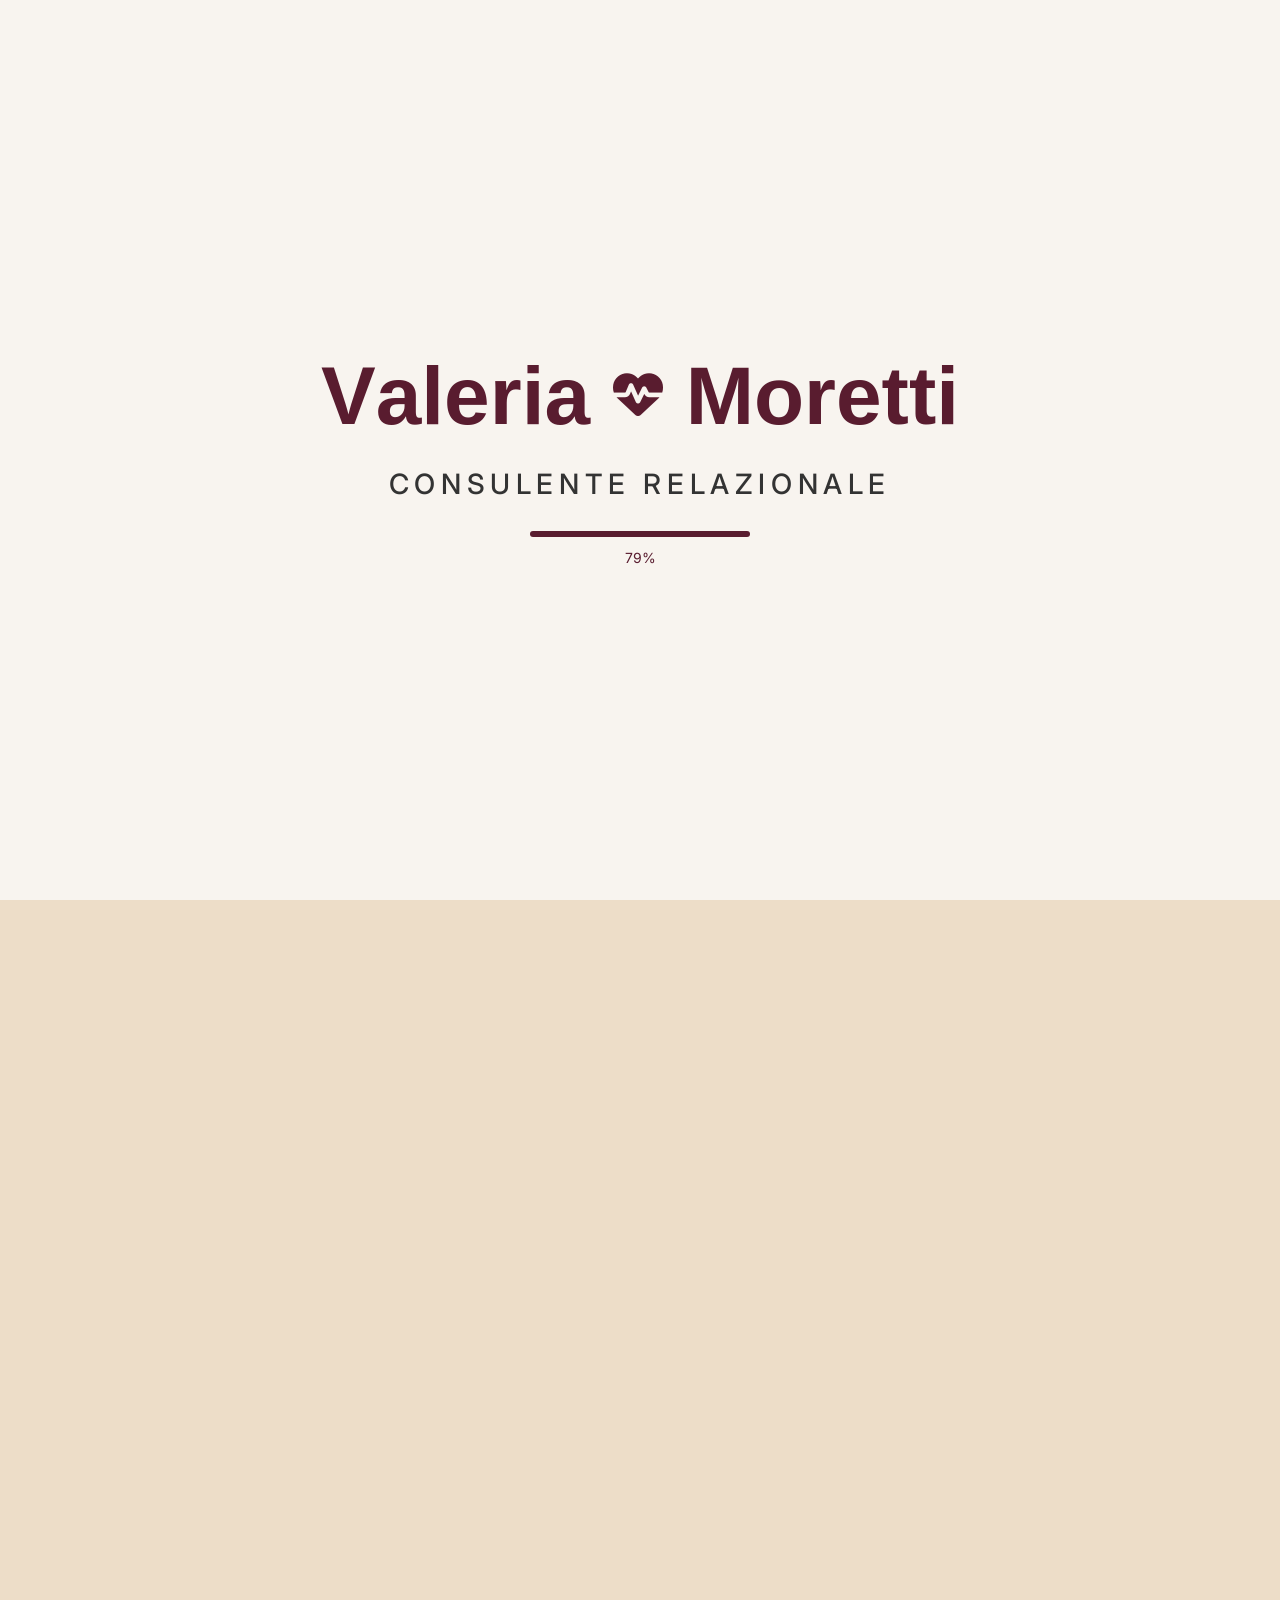
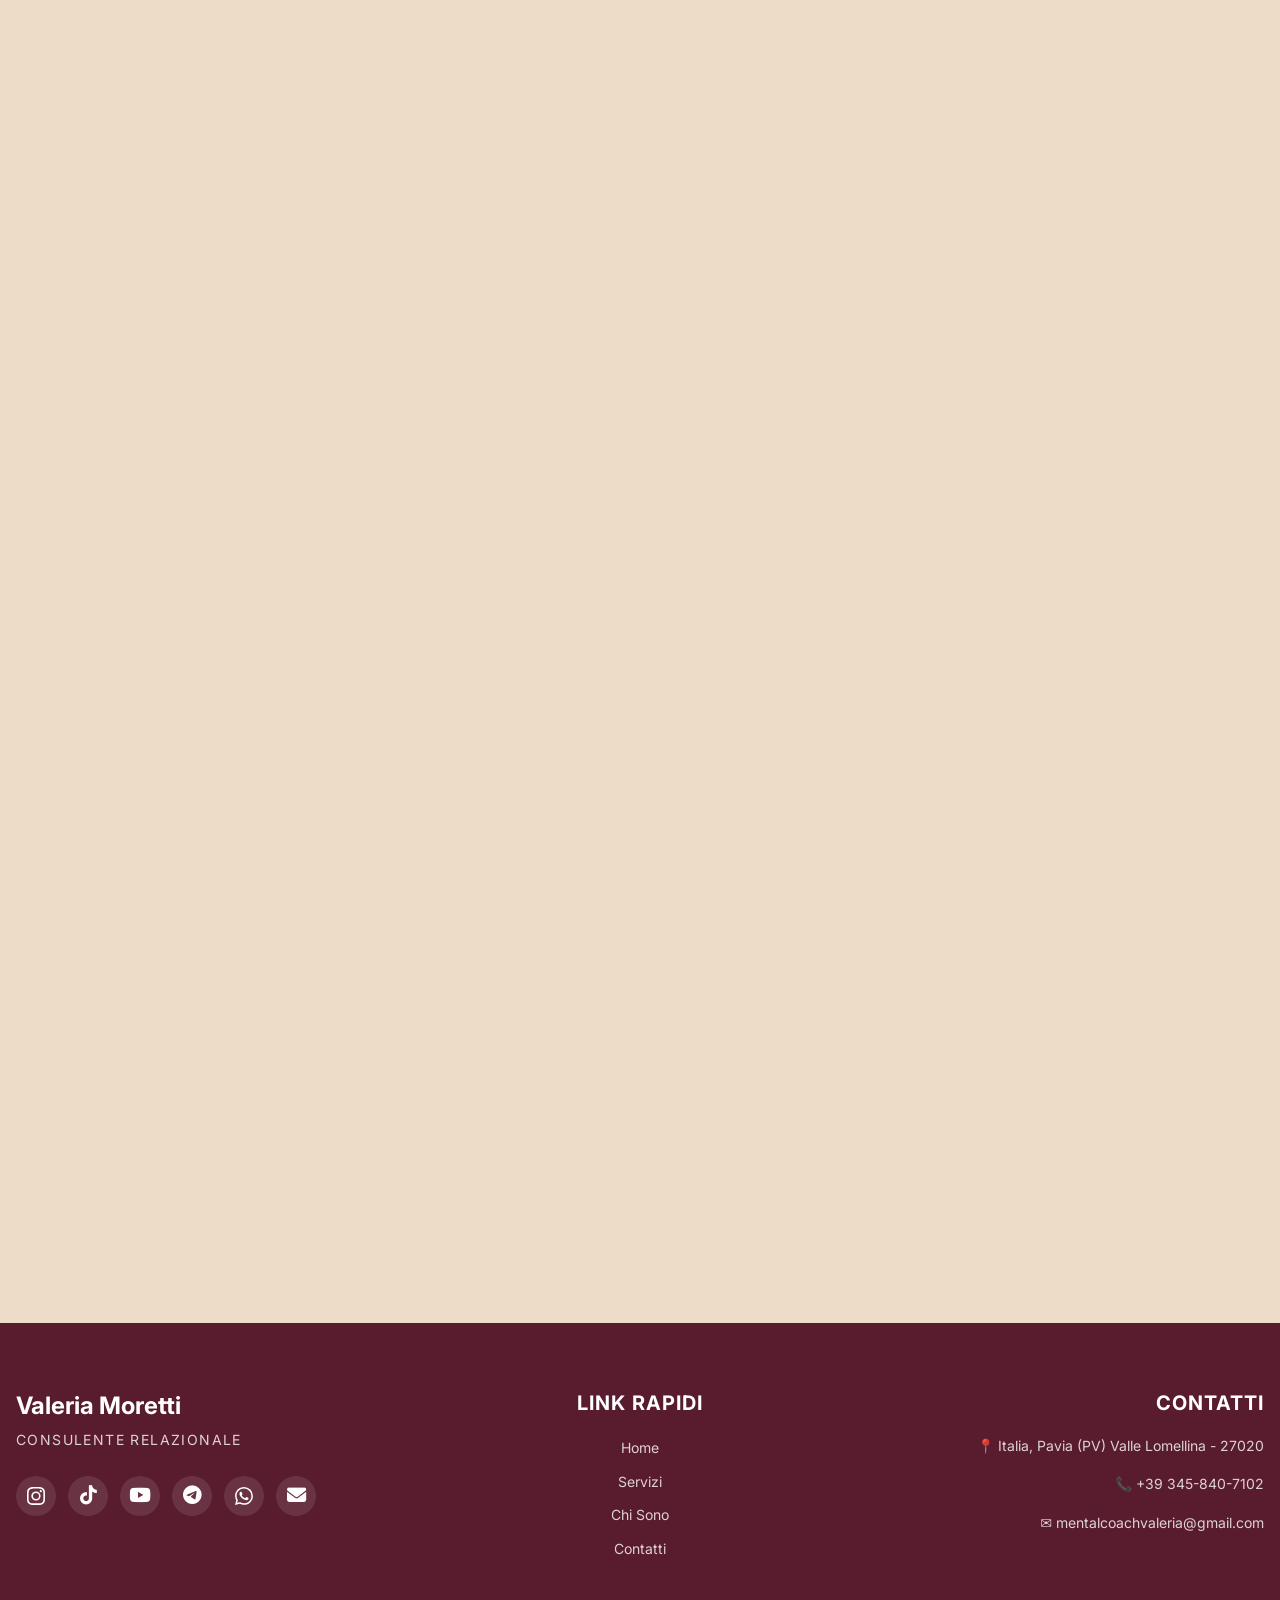
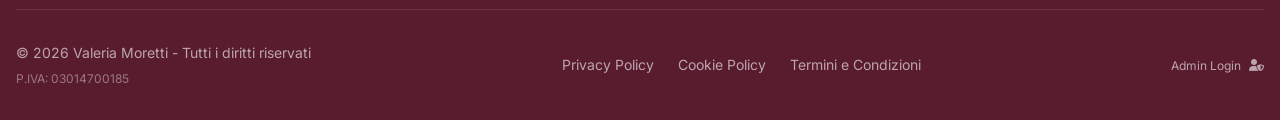
==== commit 3b68827d: "Update index.html" ====
--- a/index.html
+++ b/index.html
@@ -13,8 +13,7 @@
     <link rel="sitemap" type="application/xml" title="Sitemap" href="https://mentalcoachvaleria.it/sitemap.xml">
 
     <!-- Cookiebot -->
-    <script id="Cookiebot" src="https://consent.cookiebot.com/uc.js" data-cbid="f04a87ad-85ac-402f-a739-14651de425dc" data-blockingmode="auto" type="text/javascript" async crossorigin="anonymous"></script>
-
+<script id="Cookiebot" src="https://consent.cookiebot.com/uc.js" data-cbid="f04a87ad-85ac-402f-a739-14651de425dc"  type="text/javascript"></script>
 
 <!-- Favicons -->
 <link rel="icon" type="image/png" href="favicon-96x96.png" sizes="96x96">
@@ -207,14 +206,38 @@
           <p>Qualora tu o io riteniamo che non si stiano facendo progressi adeguati, valuteremo se e come proseguire, anche prima del tempo concordato e senza alcun impegno.</p>
         </section>
       </div>
-      <section class="modal-certifications">
-        <h3>Certificazioni Professionali</h3>
-        <button class="btn-cta btn-cert">
-          <i class="fa-solid fa-certificate"></i>
-          Scopri le mie certificazioni
-        </button>
-        <p class="modal-footer-note">Rigore scientifico ed etico per la tua crescita</p>
-      </section>
+     <!-- ============================================
+📜 MODAL CERTIFICAZIONI (AGGIORNATO)
+============================================ -->
+<section class="modal-certifications">
+  <h3>Certificazioni Professionali</h3>
+  
+  <!-- Pulsante Trigger -->
+  <button class="btn-cta btn-cert">
+    <i class="fa-solid fa-certificate"></i>
+    Scopri le mie certificazioni
+  </button>
+  
+  <!-- ✅ NUOVO: Container Immagine Certificato (Nascosto di default) -->
+  <div id="cert-image-container" class="cert-image-wrapper" aria-hidden="true" hidden>
+    <div class="cert-image-overlay" id="cert-overlay"></div>
+    <div class="cert-image-box">
+      <button id="cert-close-btn" class="cert-close" aria-label="Chiudi certificato">
+        <i class="fa-solid fa-xmark"></i>
+      </button>
+      <img 
+        src="https://raw.githubusercontent.com/mentalcoachvaleria-arch/Galleria-per-sito-web/refs/heads/main/certificato1.jpg" 
+        alt="Certificazione professionale Valeria Moretti" 
+        class="cert-image"
+        loading="lazy"
+      >
+      <p class="cert-caption">Certificazione ICF - International Coaching Federation</p>
+    </div>
+  </div>
+  
+  <p class="modal-footer-note">Rigore scientifico ed etico per la tua crescita</p>
+</section>
+
       <section class="modal-pricing">
         <div class="pricing-card">
           <div class="pricing-icon-bg"><i class="fa-solid fa-coins"></i></div>
@@ -437,7 +460,6 @@
       <div class="testimonials-wrapper">
         <div class="testimonials-track" id="testimonials-track"></div>
       </div>
-      <div id="testimonials-dots"></div>
     </div>
   </section>
 
@@ -978,4 +1000,4 @@
 ============================================ -->
 <script src="script.js"></script>
 </body>
-</html>+</html>
--- a/style.css
+++ b/style.css
@@ -1,6 +1,6 @@
 /* ============================================
 CUSTOM STYLES - Valeria Moretti Website
-Versione: 8.0 - Contact Modal Step-by-Step + EmailJS Dynamic
+Versione: 9.0 - Mobile Optimized + Touch Effects
 Colore Brand: #591c2f | Transition: ease-in-out
 ============================================ */
 
@@ -8,1637 +8,1748 @@
 ROOT VARIABLES
 ============================================ */
 :root {
-  --brand-primary: #591c2f;
-  --brand-primary-dark: #451624;
-  --brand-secondary: #7FC8C8;
-  --brand-crema: #edddc8;
-  --brand-antracite: #2D2D2D;
-  --brand-acqua: #7fb3b3;
-  --coral: #ff6b6b;
-  --scroll-y: 0;
-  --transition-fluid: cubic-bezier(0.16, 1, 0.3, 1);
-  --zoom-curve: ease-in-out;
-  --font-main: 'Inter', system-ui, -apple-system, sans-serif;
+    --brand-primary: #591c2f;
+    --brand-primary-dark: #451624;
+    --brand-secondary: #7FC8C8;
+    --brand-crema: #edddc8;
+    --brand-antracite: #2D2D2D;
+    --brand-acqua: #7fb3b3;
+    --coral: #ff6b6b;
+    --scroll-y: 0;
+    --transition-fluid: cubic-bezier(0.16, 1, 0.3, 1);
+    --zoom-curve: ease-in-out;
+    --font-main: 'Inter', system-ui, -apple-system, sans-serif;
 }
 
 /* ============================================
 GLOBAL RESET & SMOOTHING
 ============================================ */
 * {
-  box-sizing: border-box;
-  margin: 0;
-  padding: 0;
+    box-sizing: border-box;
+    margin: 0;
+    padding: 0;
+    -webkit-tap-highlight-color: transparent;
 }
 
 html {
-  scroll-behavior: smooth;
-  scroll-padding-top: 100px;
+    scroll-behavior: smooth;
+    scroll-padding-top: 100px;
 }
 
 body {
-  font-family: var(--font-main);
-  background-color: var(--brand-crema);
-  color: var(--brand-antracite);
-  line-height: 1.6;
-  -webkit-font-smoothing: antialiased;
-  -moz-osx-font-smoothing: grayscale;
-  text-rendering: optimizeLegibility;
-  overflow-x: hidden;
+    font-family: var(--font-main);
+    background-color: var(--brand-crema);
+    color: var(--brand-antracite);
+    line-height: 1.6;
+    -webkit-font-smoothing: antialiased;
+    -moz-osx-font-smoothing: grayscale;
+    text-rendering: optimizeLegibility;
+    overflow-x: hidden;
 }
 
 .container {
-  max-width: 1280px;
-  margin: 0 auto;
-padding: 0 0rem;
+    max-width: 1280px;
+    margin: 0 auto;
+    padding: 0 1rem;
 }
 
 img {
-  max-width: 100%;
-  height: auto;
-  display: block;
+    max-width: 100%;
+    height: auto;
+    display: block;
 }
 
 /* ============================================
 TYPOGRAPHY & H1 ANIMATION
 ============================================ */
 #titolo {
-  color: var(--brand-primary);
-  font-size: clamp(40px, 5vw, 60px);
-  font-weight: 900;
-  line-height: 1.1;
-  margin-bottom: 1.5rem;
-  font-family: system-ui;
+    color: var(--brand-primary);
+    font-size: clamp(40px, 5vw, 60px);
+    font-weight: 900;
+    line-height: 1.1;
+    margin-bottom: 1.5rem;
+    font-family: system-ui;
 }
 
 .hero-subtitle {
-  font-size: clamp(1.1rem, 1.2vw, 1.25rem);
-  color: #334155;
-  margin-bottom: 2.5rem;
-  max-width: 48rem;
-  margin-left: auto;
-  margin-right: auto;
-  line-height: 1.75;
-  font-weight: 500;
+    font-size: clamp(1.1rem, 1.2vw, 1.25rem);
+    color: #334155;
+    margin-bottom: 2.5rem;
+    max-width: 48rem;
+    margin-left: auto;
+    margin-right: auto;
+    line-height: 1.75;
+    font-weight: 500;
 }
 
 .highlight {
-  font-weight: 700;
-  color: var(--brand-primary);
+    font-weight: 700;
+    color: var(--brand-primary);
 }
 
 .italic-bold {
-  font-style: italic;
-  font-weight: 700;
+    font-style: italic;
+    font-weight: 700;
 }
 
 .section-header {
-  text-align: center;
-  margin-bottom: 3rem;
+    text-align: center;
+    margin-bottom: 3rem;
 }
 
 .section-header h2 {
-  font-size: clamp(1.5rem, 2.5vw, 3rem);
-  font-weight: 700;
-  margin-bottom: 1rem;
-  color: var(--brand-primary);
-  line-height: 1.2;
+    font-size: clamp(1.5rem, 2.5vw, 3rem);
+    font-weight: 700;
+    margin-bottom: 1rem;
+    color: var(--brand-primary);
+    line-height: 1.2;
 }
 
 #section-titolo {
-  font-size: xx-large;
-  font-weight: 700;
-  margin-bottom: 1rem;
-  color: white;
-  line-height: 1.2;
-  display: flex;
-  flex-direction: column;
-  align-content: center;
-  align-items: center;
+    font-size: xx-large;
+    font-weight: 700;
+    margin-bottom: 1rem;
+    color: white;
+    line-height: 1.2;
+    display: flex;
+    flex-direction: column;
+    align-content: center;
+    align-items: center;
+    text-align: center;
+}
+
+#section-titolo h2 {
+    text-align: center;
 }
 
 #rvg {
-  font-size: large;
-  font-weight: 100;
+    font-size: large;
+    font-weight: 100;
+    text-align: center;
 }
 
 .highlight-text {
-  color: var(--brand-primary);
+    color: var(--brand-primary);
 }
 
 .section-header p {
-  font-size: clamp(1rem, 1.2vw, 1.125rem);
-  color: #475569;
+    font-size: clamp(1rem, 1.2vw, 1.125rem);
+    color: #475569;
 }
 
 /* ============================================
 SCROLL ANIMATIONS
 ============================================ */
 .animate-on-scroll {
-  opacity: 0;
-  transform: translateY(40px);
-  transition: opacity 1s var(--transition-fluid),
-              transform 1s var(--transition-fluid);
-  will-change: opacity, transform;
-  filter: blur(4px);
+    opacity: 0;
+    transform: translateY(40px);
+    transition: opacity 1s var(--transition-fluid),
+                transform 1s var(--transition-fluid);
+    will-change: opacity, transform;
+    filter: blur(4px);
 }
 
 .animate-on-scroll.visible {
-  opacity: 1;
-  transform: translateY(0);
-  filter: blur(0);
+    opacity: 1;
+    transform: translateY(0);
+    filter: blur(0);
 }
 
 /* ============================================
 NAVBAR
 ============================================ */
 #navbar {
-  position: fixed;
-  top: 0;
-  left: 0;
-  right: 0;
-  z-index: 50;
-  background-color: #00000000;
-  padding: 0.75rem 0;
-  box-shadow: 0 10px 15px -3px rgba(0, 0, 0, 0);
+    position: fixed;
+    top: 0;
+    left: 0;
+    right: 0;
+    z-index: 50;
+    background-color: #00000000;
+    padding: 0.75rem 0;
+    box-shadow: 0 10px 15px -3px rgba(0, 0, 0, 0);
 }
 
 #navbar.scrolled {
-  background-color: rgb(89, 28, 47) !important;
-  backdrop-filter: blur(12px);
-  box-shadow: 0 10px 15px -3px rgba(0, 0, 0, 0.301);
-  transition: all 0.3s ease-in-out;
+    background-color: rgb(89, 28, 47) !important;
+    backdrop-filter: blur(12px);
+    box-shadow: 0 10px 15px -3px rgba(0, 0, 0, 0.301);
+    transition: all 0.3s ease-in-out;
 }
 
 #navbar-container {
-  max-width: 1280px;
-  margin: 0 auto;
-  padding: 0 1.5rem;
-  display: flex;
-  justify-content: space-between;
-  align-items: center;
+    max-width: 1280px;
+    margin: 0 auto;
+    padding: 0 1.5rem;
+    display: flex;
+    justify-content: space-between;
+    align-items: center;
 }
 
 .brand-link {
-  display: flex;
-  align-items: center;
-  gap: 0.5rem;
-  text-decoration: none;
+    display: flex;
+    align-items: center;
+    gap: 0.5rem;
+    text-decoration: none;
 }
 
 .brand-text-group {
-  display: flex;
-  flex-direction: column;
+    display: flex;
+    flex-direction: column;
 }
 
 .brand-name {
-  font-size: 1.25rem;
-  font-weight: 700;
-  color: white;
-  line-height: 1.2;
+    font-size: 1.25rem;
+    font-weight: 700;
+    color: white;
+    line-height: 1.2;
 }
 
 .brand-role {
-  font-size: 0.75rem;
-  font-weight: 500;
-  text-transform: uppercase;
-  letter-spacing: 0.2em;
-  color: rgba(255, 255, 255, 0.8);
+    font-size: 0.75rem;
+    font-weight: 500;
+    text-transform: uppercase;
+    letter-spacing: 0.2em;
+    color: rgba(255, 255, 255, 0.8);
 }
 
 #nav-desktop {
-  display: none;
-  align-items: center;
-  gap: 2rem;
-}
-
-@media (min-width: 768px) {
-  #nav-desktop {
-    display: flex;
-  }
-  #menu-toggle {
     display: none;
-  }
+    align-items: center;
+    gap: 2rem;
+}
+
+@media (min-width: 768px) {
+    #nav-desktop {
+        display: flex;
+    }
+    #menu-toggle {
+        display: none;
+    }
 }
 
 .nav-link {
-  font-size: 0.875rem;
-  font-weight: 600;
-  text-transform: uppercase;
-  letter-spacing: 0.05em;
-  color: rgba(255, 255, 255, 0.7);
-  text-decoration: none;
-  white-space: nowrap;
-  transition: color 0.3s ease;
-}
-
-.nav-link:hover {
-  color: white;
+    font-size: 0.875rem;
+    font-weight: 600;
+    text-transform: uppercase;
+    letter-spacing: 0.05em;
+    color: rgba(255, 255, 255, 0.7);
+    text-decoration: none;
+    white-space: nowrap;
+    transition: color 0.3s ease;
+}
+
+.nav-link:hover,
+.nav-link:active {
+    color: white;
 }
 
 .nav-btn, .btn-cta {
-  background: transparent;
-  border: none;
-  cursor: pointer;
-  font-family: inherit;
+    background: transparent;
+    border: none;
+    cursor: pointer;
+    font-family: inherit;
 }
 
 .nav-btn {
-  font-size: 0.875rem;
-  font-weight: 600;
-  text-transform: uppercase;
-  letter-spacing: 0.05em;
-  color: rgba(255, 255, 255, 0.7);
-  white-space: nowrap;
+    font-size: 0.875rem;
+    font-weight: 600;
+    text-transform: uppercase;
+    letter-spacing: 0.05em;
+    color: rgba(255, 255, 255, 0.7);
+    white-space: nowrap;
 }
 
 #AccordodiCoaching {
-  font-size: 0.875rem;
-  font-weight: 600;
-  text-transform: uppercase;
-  letter-spacing: 0.05em;
-  color: rgba(255, 255, 255, 0.7);
-  white-space: nowrap;
-  background: #00000000;
-  border: none;
-  cursor: pointer;
-  transition: 0.8s;
-}
-
-#AccordodiCoaching:hover {
-  color: rgb(255, 255, 255);
+    font-size: 0.875rem;
+    font-weight: 600;
+    text-transform: uppercase;
+    letter-spacing: 0.05em;
+    color: rgba(255, 255, 255, 0.7);
+    white-space: nowrap;
+    background: #00000000;
+    border: none;
+    cursor: pointer;
+    transition: 0.8s;
+}
+
+#AccordodiCoaching:hover,
+#AccordodiCoaching:active {
+    color: rgb(255, 255, 255);
 }
 
 #Contattami {
-  padding: 0.625rem 1.25rem;
-  border-radius: 9999px;
-  font-weight: 700;
-  font-size: 1rem;
-  background-color: white;
-  color: var(--brand-primary);
-  white-space: nowrap;
-  box-shadow: 0 4px 6px -1px rgba(0, 0, 0, 0.1);
-  transition: 0.25s;
-  border: none;
-  cursor: pointer;
-}
-
-#Contattami:hover {
-  transform: scale(1.2);
-  transition: 0.25s;
+    padding: 0.625rem 1.25rem;
+    border-radius: 9999px;
+    font-weight: 700;
+    font-size: 1rem;
+    background-color: white;
+    color: var(--brand-primary);
+    white-space: nowrap;
+    box-shadow: 0 4px 6px -1px rgba(0, 0, 0, 0.1);
+    transition: 0.25s;
+    border: none;
+    cursor: pointer;
+}
+
+#Contattami:hover,
+#Contattami:active {
+    transform: scale(1.05);
+    transition: 0.25s;
 }
 
 #menu-toggle {
-  padding: 0.5rem;
-  border-radius: 0.5rem;
-  background: transparent;
-  border: none;
-  color: white;
-  cursor: pointer;
-}
-
-#menu-toggle:hover {
-  background-color: rgba(255, 255, 255, 0.1);
+    padding: 0.5rem;
+    border-radius: 0.5rem;
+    background: transparent;
+    border: none;
+    color: white;
+    cursor: pointer;
+}
+
+#menu-toggle:hover,
+#menu-toggle:active {
+    background-color: rgba(255, 255, 255, 0.1);
 }
 
 #menu-toggle i {
-  font-size: 1.5rem;
+    font-size: 1.5rem;
 }
 
 /* ============================================
 BUTTONS & CTA - STANDARD ZOOM
 ============================================ */
 .btn-cta-main {
-  width: 100%;
-  background-color: var(--brand-primary);
-  color: white;
-  padding: 1rem 2rem;
-  border-radius: 9999px;
-  font-size: 1.125rem;
-  font-weight: 700;
-  box-shadow: 0 20px 25px -5px rgba(89, 28, 47, 0.3);
-  position: relative;
-  display: flex;
-  flex-direction: column;
-  align-items: center;
+    width: 100%;
+    background-color: var(--brand-primary);
+    color: white;
+    padding: 1rem 2rem;
+    border-radius: 9999px;
+    font-size: 1.125rem;
+    font-weight: 700;
+    box-shadow: 0 20px 25px -5px rgba(89, 28, 47, 0.3);
+    position: relative;
+    display: flex;
+    flex-direction: column;
+    align-items: center;
 }
 
 @media (min-width: 640px) {
-  .btn-cta-main {
+    .btn-cta-main {
+        width: auto;
+    }
+}
+
+.btn-subtext {
+    font-size: 0.75rem;
+    font-weight: 400;
+    margin-top: 0.25rem;
+    opacity: 0.8;
+    text-transform: uppercase;
+    letter-spacing: 0.1em;
+}
+
+#iniziatquiz {
+    background-color: #b8d4e3;
+    color: black;
+    box-shadow: 0 20px 25px -5px rgba(184, 212, 227, 0.2);
+    display: flex;
+    align-items: center;
+    gap: 0.75rem;
+    border: none;
+    font-size: medium;
+    cursor: pointer;
+    padding: 20px;
+    border-radius: 8px;
+    font-weight: bold;
+    transition: 0.4s;
     width: auto;
-  }
-
-  
-}
-
-
-@media (min-width:480px) {
-
-   #inziailtuoopercorso2 {
-    padding: 15px;
+    max-width: 400px;
+}
+
+#iniziatquiz:hover,
+#iniziatquiz:active {
+    transform: scale(1.2);
+}
+
+#RichiediInformazioni,
+#RichiediInformazioni2,
+#RichiediInformazioni3 {
+    background-color: var(--brand-primary);
+    color: white;
+    width: 100%;
+    padding: 1rem;
+    border-radius: 0.75rem;
+    font-weight: bold;
+    box-shadow: 0 10px 15px -3px rgba(89, 28, 47, 0.2);
+    font-family: system-ui;
+    border: none;
+    font-size: medium;
+    cursor: pointer;
+    transition: 0.4s;
+}
+
+#RichiediInformazioni:hover,
+#RichiediInformazioni2:hover,
+#RichiediInformazioni3:hover,
+#RichiediInformazioni:active,
+#RichiediInformazioni2:active,
+#RichiediInformazioni3:active {
+    background-color: #bfd5df;
+    color: var(--brand-primary);
+    transform: scale(1.2);
+}
+
+#RichiediInformazioni2,
+#RichiediInformazioni3 {
+    background-color: #000;
+}
+
+.btn-whatsapp {
     display: flex;
     align-items: center;
     justify-content: center;
+    gap: 0.5rem;
+    background-color: #25D366;
+    color: white;
+    padding: 0.75rem 1.5rem;
+    border-radius: 0.75rem;
+    font-weight: 700;
+    text-decoration: none;
+    flex: 1;
+    transition: 0.4s;
+}
+
+.btn-whatsapp:hover,
+.btn-whatsapp:active {
+    transform: scale(1.2);
+    background-color: #1ea04d;
+}
+
+@media (min-width: 768px) {
+    .btn-whatsapp {
+        flex: none;
+    }
+}
+
+#inziailtuoopercorso2,
+#inziailtuoopercorso3 {
+    height: auto;
+    font-size: larger;
+    min-width: 280px;
+    border: none;
+    border-radius: 50px;
+    font-weight: 900;
+    cursor: pointer;
+    font-family: sans-serif;
+    position: relative;
+    overflow: hidden;
+    box-shadow: 0 10px 20px rgba(0, 0, 0, 0.1);
+    outline: none;
+    align-items: center;
+    justify-content: center;
+    display: flex;
+    margin: 0 auto;
+    background-color: var(--brand-primary);
+    color: white;
+    padding: 20px;
     flex-direction: column;
-}
-
-}
-
-
-.btn-subtext {
-  font-size: 0.75rem;
-  font-weight: 400;
-  margin-top: 0.25rem;
-  opacity: 0.8;
-  text-transform: uppercase;
-  letter-spacing: 0.1em;
-}
-
-#iniziatquiz {
-  background-color: #b8d4e3;
-  color: black;
-  box-shadow: 0 20px 25px -5px rgba(184, 212, 227, 0.2);
-  display: flex;
-  align-items: center;
-  gap: 0.75rem;
-  border: none;
-  font-size: medium;
-  cursor: pointer;
-  padding: 20px;
-  border-radius: 8px;
-  font-weight: bold;
-  transition: 0.4s;
-}
-
-#iniziatquiz:hover {
-  transform: scale(1.2);
-}
-
-#RichiediInformazioni {
-  background-color: var(--brand-primary);
-  color: white;
-  width: 100%;
-  padding: 1rem;
-  border-radius: 0.75rem;
-  font-weight: bold;
-  box-shadow: 0 10px 15px -3px rgba(89, 28, 47, 0.2);
-  font-family: system-ui;
-  border: none;
-  font-size: medium;
-  cursor: pointer;
-  transition: 0.4s;
-}
-
-#RichiediInformazioni:hover {
-  background-color: #bfd5df;
-  color: var(--brand-primary);
-  transform: scale(1.2);
-}
-
-#RichiediInformazioni2 {
-  background-color: #000;
-  color: white;
-  width: 100%;
-  padding: 1rem;
-  border-radius: 0.75rem;
-  font-weight: bold;
-  box-shadow: 0 10px 15px -3px rgba(89, 28, 47, 0.2);
-  font-family: system-ui;
-  border: none;
-  font-size: medium;
-  cursor: pointer;
-  transition: 0.4s;
-}
-
-#RichiediInformazioni2:hover {
-  background-color: #bfd5df;
-  color: var(--brand-primary);
-  transform: scale(1.2);
-}
-
-#RichiediInformazioni3 {
-  background-color: #000;
-  color: white;
-  width: 100%;
-  padding: 1rem;
-  border-radius: 0.75rem;
-  font-weight: bold;
-  box-shadow: 0 10px 15px -3px rgba(89, 28, 47, 0.2);
-  font-family: system-ui;
-  border: none;
-  font-size: medium;
-  cursor: pointer;
-  transition: 0.4s;
-}
-
-#RichiediInformazioni3:hover {
-  background-color: #bfd5df;
-  color: var(--brand-primary);
-  transform: scale(1.2);
-}
-
-.btn-whatsapp {
-  display: flex;
-  align-items: center;
-  justify-content: center;
-  gap: 0.5rem;
-  background-color: #25D366;
-  color: white;
-  padding: 0.75rem 1.5rem;
-  border-radius: 0.75rem;
-  font-weight: 700;
-  text-decoration: none;
-  flex: 1;
-  transition: 0.4s;
-}
-
-.btn-whatsapp:hover {
-  transform: scale(1.2);
-  background-color: #1ea04d;
-}
-
-@media (min-width: 768px) {
-  .btn-whatsapp {
-    flex: none;
-  }
-}
-
-#inziailtuoopercorso2 {
-  height: auto;
-  font-size: larger;
-  min-width: 280px;
-  border: none;
-  border-radius: 50px;
-  font-weight: 900;
-  cursor: pointer;
-  font-family: sans-serif;
-  position: relative;
-  overflow: hidden;
-  box-shadow: 0 10px 20px rgba(0, 0, 0, 0.1);
-  outline: none;
-  align-items: center;
-  justify-content: center;
-  display: flex;
-  margin: 0 auto;
-  background-color: var(--brand-primary);
-  color: white;
-  padding: 20px;
-  flex-direction: column;
-  transition: 0.4s;
-}
-
-#inziailtuoopercorso2:hover {
-  transform: scale(1.2);
+    transition: 0.4s;
+    width: 100%;
+    max-width: 400px;
+}
+
+#inziailtuoopercorso2:hover,
+#inziailtuoopercorso3:hover,
+#inziailtuoopercorso2:active,
+#inziailtuoopercorso3:active {
+    transform: scale(1.2);
 }
 
 #sottotitolocompila {
-  font-size: small;
-  font-weight: 500;
-  text-transform: uppercase;
-  letter-spacing: 0.2em;
-  color: #ded2d5;
-}
-
-#inziailtuoopercorso3 {
-  height: auto;
-  font-size: larger;
-  min-width: 280px;
-  border: none;
-  border-radius: 50px;
-  font-weight: 900;
-  cursor: pointer;
-  font-family: sans-serif;
-  position: relative;
-  overflow: hidden;
-  box-shadow: 0 10px 20px rgba(0, 0, 0, 0.1);
-  outline: none;
-  align-items: center;
-  justify-content: center;
-  display: flex;
-  margin: 0 auto;
-  background-color: var(--brand-primary);
-  color: white;
-  padding: 20px;
-  flex-direction: column;
-  transition: 0.4s;
-}
-
-#inziailtuoopercorso3:hover {
-  transform: scale(1.2);
+    font-size: small;
+    font-weight: 500;
+    text-transform: uppercase;
+    letter-spacing: 0.2em;
+    color: #ded2d5;
 }
 
 #sconto {
-  font-size: medium;
-  color: #591c2f;
-  font-family: fangsong;
+    font-size: medium;
+    color: #591c2f;
+    font-family: fangsong;
 }
 
 /* ============================================
 BOTTONI ANIMATI (SLIDE VERTICAL)
 ============================================ */
 #bntprenota {
-  height: 50px;
-  width: 250px;
-  border: none;
-  border-radius: 50px;
-  cursor: pointer;
-  position: relative;
-  overflow: hidden;
-  background: white;
-  transition: all 0.5s ease-in-out;
-  box-shadow: 0 10px 20px rgba(0, 0, 0, 0.1);
+    height: 50px;
+    width: 250px;
+    border: none;
+    border-radius: 50px;
+    cursor: pointer;
+    position: relative;
+    overflow: hidden;
+    background: white;
+    transition: all 0.5s ease-in-out;
+    box-shadow: 0 10px 20px rgba(0, 0, 0, 0.1);
 }
 
 #bntprenota::before,
 #bntprenota::after {
-  position: absolute;
-  width: 100%;
-  height: 100%;
-  top: 0;
-  left: 0;
-  display: flex;
-  align-items: center;
-  justify-content: center;
-  font-size: 1.1rem;
-  font-weight: 600;
-  transition: all 0.5s ease-in-out;
+    position: absolute;
+    width: 100%;
+    height: 100%;
+    top: 0;
+    left: 0;
+    display: flex;
+    align-items: center;
+    justify-content: center;
+    font-size: 1.1rem;
+    font-weight: 600;
+    transition: all 0.5s ease-in-out;
 }
 
 #bntprenota::before {
-  content: "👉 Inizia il tuo percorso";
-  background: white;
-  color: black;
-  transform: translateY(0) scale(1.1);
+    content: "👉 Inizia il tuo percorso";
+    background: white;
+    color: black;
+    transform: translateY(0) scale(1.1);
 }
 
 #bntprenota::after {
-  content: "Prenota ora";
-  background: white;
-  color: black;
-  transform: translateY(50px);
-}
-
-#bntprenota:hover::before {
-  transform: translateY(-50px) scale(0) rotate(120deg);
-}
-
-#bntprenota:hover::after {
-  transform: translateY(0) scale(1.1);
+    content: "Prenota ora";
+    background: white;
+    color: black;
+    transform: translateY(50px);
+}
+
+#bntprenota:hover::before,
+#bntprenota:active::before {
+    transform: translateY(-50px) scale(0) rotate(120deg);
+}
+
+#bntprenota:hover::after,
+#bntprenota:active::after {
+    transform: translateY(0) scale(1.1);
 }
 
 #inziailtuoopercorso4 {
-  background: #ffffff;
-  position: relative;
-  padding: 12px 35px;
-  font-size: 20px;
-  font-weight: 900;
-  color: #591c2f;
-  border: 3px solid #591c2f;
-  border-radius: 60px;
-  box-shadow: 0 0 0 #fec1958c;
-  transition: all .3s ease-in-out;
-  cursor: pointer;
-}
-
-#inziailtuoopercorso4 .star-1 { position: absolute; top: 20%; left: 20%; width: 25px; height: auto; filter: drop-shadow(0 0 0 #fd1853); z-index: -5; transition: all 1s cubic-bezier(0.05, 0.83, 0.43, 0.96); }
-#inziailtuoopercorso4 .star-2 { position: absolute; top: 45%; left: 45%; width: 15px; height: auto; filter: drop-shadow(0 0 0 #fd1853); z-index: -5; transition: all 1s cubic-bezier(0, 0.4, 0, 1.01); }
-#inziailtuoopercorso4 .star-3 { position: absolute; top: 40%; left: 40%; width: 5px; height: auto; filter: drop-shadow(0 0 0 #fd1853); z-index: -5; transition: all 1s cubic-bezier(0, 0.4, 0, 1.01); }
-#inziailtuoopercorso4 .star-4 { position: absolute; top: 20%; left: 40%; width: 8px; height: auto; filter: drop-shadow(0 0 0 #fd1853); z-index: -5; transition: all .8s cubic-bezier(0, 0.4, 0, 1.01); }
-#inziailtuoopercorso4 .star-5 { position: absolute; top: 25%; left: 45%; width: 15px; height: auto; filter: drop-shadow(0 0 0 #fd1853); z-index: -5; transition: all .6s cubic-bezier(0, 0.4, 0, 1.01); }
-#inziailtuoopercorso4 .star-6 { position: absolute; top: 5%; left: 50%; width: 5px; height: auto; filter: drop-shadow(0 0 0 #fd1853); z-index: -5; transition: all .8s ease; }
-
-#inziailtuoopercorso4:hover { background: transparent; color: #591c2f; box-shadow: 0 0 50px #591c2f; }
-#inziailtuoopercorso4:hover .star-1 { top: -80%; left: -30%; filter: drop-shadow(0 0 10px #591c2f); z-index: 2; }
-#inziailtuoopercorso4:hover .star-2 { top: -25%; left: 10%; filter: drop-shadow(0 0 10px #591c2f); z-index: 2; }
-#inziailtuoopercorso4:hover .star-3 { top: 55%; left: 25%; filter: drop-shadow(0 0 10px #591c2f); z-index: 2; }
-#inziailtuoopercorso4:hover .star-4 { top: 30%; left: 80%; filter: drop-shadow(0 0 10px #591c2f); z-index: 2; }
-#inziailtuoopercorso4:hover .star-5 { top: 25%; left: 115%; filter: drop-shadow(0 0 10px #591c2f); z-index: 2; }
-#inziailtuoopercorso4:hover .star-6 { top: 5%; left: 60%; filter: drop-shadow(0 0 10px #591c2f); z-index: 2; }
+    background: #ffffff;
+    position: relative;
+    padding: 12px 35px;
+    font-size: 20px;
+    font-weight: 900;
+    color: #591c2f;
+    border: 3px solid #591c2f;
+    border-radius: 60px;
+    box-shadow: 0 0 0 #fec1958c;
+    transition: all .3s ease-in-out;
+    cursor: pointer;
+}
+
+#inziailtuoopercorso4 .star-1,
+#inziailtuoopercorso4 .star-2,
+#inziailtuoopercorso4 .star-3,
+#inziailtuoopercorso4 .star-4,
+#inziailtuoopercorso4 .star-5,
+#inziailtuoopercorso4 .star-6 {
+    position: absolute;
+    width: 25px;
+    height: auto;
+    filter: drop-shadow(0 0 0 #fd1853);
+    z-index: -5;
+    transition: all 1s cubic-bezier(0.05, 0.83, 0.43, 0.96);
+}
+
+#inziailtuoopercorso4 .star-1 { top: 20%; left: 20%; }
+#inziailtuoopercorso4 .star-2 { top: 45%; left: 45%; width: 15px; }
+#inziailtuoopercorso4 .star-3 { top: 40%; left: 40%; width: 5px; }
+#inziailtuoopercorso4 .star-4 { top: 20%; left: 40%; width: 8px; }
+#inziailtuoopercorso4 .star-5 { top: 25%; left: 45%; width: 15px; }
+#inziailtuoopercorso4 .star-6 { top: 5%; left: 50%; width: 5px; }
+
+#inziailtuoopercorso4:hover,
+#inziailtuoopercorso4:active {
+    background: transparent;
+    color: #591c2f;
+    box-shadow: 0 0 50px #591c2f;
+}
+
+#inziailtuoopercorso4:hover .star-1,
+#inziailtuoopercorso4:active .star-1 { top: -80%; left: -30%; filter: drop-shadow(0 0 10px #591c2f); z-index: 2; }
+#inziailtuoopercorso4:hover .star-2,
+#inziailtuoopercorso4:active .star-2 { top: -25%; left: 10%; filter: drop-shadow(0 0 10px #591c2f); z-index: 2; }
+#inziailtuoopercorso4:hover .star-3,
+#inziailtuoopercorso4:active .star-3 { top: 55%; left: 25%; filter: drop-shadow(0 0 10px #591c2f); z-index: 2; }
+#inziailtuoopercorso4:hover .star-4,
+#inziailtuoopercorso4:active .star-4 { top: 30%; left: 80%; filter: drop-shadow(0 0 10px #591c2f); z-index: 2; }
+#inziailtuoopercorso4:hover .star-5,
+#inziailtuoopercorso4:active .star-5 { top: 25%; left: 115%; filter: drop-shadow(0 0 10px #591c2f); z-index: 2; }
+#inziailtuoopercorso4:hover .star-6,
+#inziailtuoopercorso4:active .star-6 { top: 5%; left: 60%; filter: drop-shadow(0 0 10px #591c2f); z-index: 2; }
+
 #inziailtuoopercorso4 .fil0 { fill: #591c2f; }
 
 /* ============================================
 HERO SECTION
 ============================================ */
 #home {
-  position: relative;
-  padding-top: 6rem;
-  padding-bottom: 4rem;
-  overflow: hidden;
-  background-color: var(--brand-crema);
-  text-align: center;
-}
-
-@media (min-width: 768px) {
-  #home {
-    padding-top: 12rem;
-    padding-bottom: 8rem;
-  }
+    position: relative;
+    padding-top: 6rem;
+    padding-bottom: 4rem;
+    overflow: hidden;
+    background-color: var(--brand-crema);
+    text-align: center;
+}
+
+@media (min-width: 768px) {
+    #home {
+        padding-top: 12rem;
+        padding-bottom: 8rem;
+    }
 }
 
 .hero-bg-decoration {
-  position: absolute;
-  top: 0;
-  left: 50%;
-  transform: translateX(-50%);
-  width: 100%;
-  height: 100%;
-  z-index: -1;
-  opacity: 0.1;
-  pointer-events: none;
+    position: absolute;
+    top: 0;
+    left: 50%;
+    transform: translateX(-50%);
+    width: 100%;
+    height: 100%;
+    z-index: -1;
+    opacity: 0.1;
+    pointer-events: none;
 }
 
 .hero-bg-decoration::before {
-  content: '';
-  position: absolute;
-  top: 0;
-  right: 0;
-  width: 16rem;
-  height: 16rem;
-  background-color: var(--brand-primary);
-  border-radius: 50%;
-  filter: blur(80px);
+    content: '';
+    position: absolute;
+    top: 0;
+    right: 0;
+    width: 16rem;
+    height: 16rem;
+    background-color: var(--brand-primary);
+    border-radius: 50%;
+    filter: blur(80px);
 }
 
 .hero-bg-decoration::after {
-  content: '';
-  position: absolute;
-  bottom: 0;
-  left: 0;
-  width: 16rem;
-  height: 16rem;
-  background-color: #60a5fa;
-  border-radius: 50%;
-  filter: blur(80px);
-}
-
-@media (min-width: 768px) {
-  .hero-bg-decoration::before,
-  .hero-bg-decoration::after {
-    width: 24rem;
-    height: 24rem;
-    filter: blur(120px);
-  }
+    content: '';
+    position: absolute;
+    bottom: 0;
+    left: 0;
+    width: 16rem;
+    height: 16rem;
+    background-color: #60a5fa;
+    border-radius: 50%;
+    filter: blur(80px);
+}
+
+@media (min-width: 768px) {
+    .hero-bg-decoration::before,
+    .hero-bg-decoration::after {
+        width: 24rem;
+        height: 24rem;
+        filter: blur(120px);
+    }
 }
 
 .hero-content {
-  max-width: 48rem;
-  margin: 0 auto;
+    max-width: 48rem;
+    margin: 0 auto;
 }
 
 .hero-actions {
-  display: flex;
-  flex-direction: column;
-  align-items: center;
-  gap: 2rem;
-  width: 100%;
+    display: flex;
+    flex-direction: column;
+    align-items: center;
+    gap: 2rem;
+    width: 100%;
 }
 
 .hero-badges {
-  display: flex;
-  flex-wrap: wrap;
-  justify-content: center;
-  gap: 1.5rem;
-  font-size: 0.75rem;
-  color: #475569;
-  text-transform: uppercase;
-  letter-spacing: 0.05em;
-  font-weight: 600;
+    display: flex;
+    flex-wrap: wrap;
+    justify-content: center;
+    gap: 1.5rem;
+    font-size: 0.75rem;
+    color: #475569;
+    text-transform: uppercase;
+    letter-spacing: 0.05em;
+    font-weight: 600;
 }
 
 .hero-badges span {
-  display: flex;
-  align-items: center;
-  gap: 0.375rem;
+    display: flex;
+    align-items: center;
+    gap: 0.375rem;
 }
 
 .hero-badges i {
-  color: #16a34a;
+    color: #16a34a;
 }
 
 /* ============================================
 PROBLEM SECTION
 ============================================ */
 #problem {
-  padding: 4rem 0;
-  background-color: var(--brand-crema);
-  overflow: hidden;
-}
-
-@media (min-width: 768px) {
-  #problem {
-    padding: 6rem 0;
-  }
+    padding: 4rem 0;
+    background-color: var(--brand-crema);
+    overflow: hidden;
+}
+
+@media (min-width: 768px) {
+    #problem {
+        padding: 6rem 0;
+    }
 }
 
 .problem-layout {
-  display: grid;
-  grid-template-columns: 1fr;
-  gap: 3rem;
-  align-items: center;
+    display: grid;
+    grid-template-columns: 1fr;
+    gap: 3rem;
+    align-items: center;
 }
 
 @media (min-width: 1024px) {
-  .problem-layout {
-    grid-template-columns: 1fr 1fr;
-    gap: 4rem;
-  }
+    .problem-layout {
+        grid-template-columns: 1fr 1fr;
+        gap: 4rem;
+    }
 }
 
 .problem-list {
-  display: flex;
-  flex-direction: column;
-  gap: 1rem;
-}
-
-@media (min-width: 768px) {
-  .problem-list {
-    gap: 1.5rem;
-  }
+    display: flex;
+    flex-direction: column;
+    gap: 1rem;
+}
+
+@media (min-width: 768px) {
+    .problem-list {
+        gap: 1.5rem;
+    }
 }
 
 .problem-item {
-  display: flex;
-  align-items: center;
-  gap: 1rem;
-  padding: 1rem 1.5rem;
-  background-color: var(--brand-primary);
-  border-radius: 1rem;
-  box-shadow: 0 10px 15px -3px rgba(0, 0, 0, 0.1);
-  cursor: default;
-  transition: transform 0.3s var(--zoom-curve), box-shadow 0.3s var(--zoom-curve);
-  transform-origin: center center;
-  z-index: 1;
-}
-
-@media (min-width: 768px) {
-  .problem-item {
-    padding: 1.5rem;
-    gap: 1.5rem;
-  }
-}
-
-@media (min-width: 769px) {
-  .problem-item:hover {
+    display: flex;
+    align-items: center;
+    gap: 1rem;
+    padding: 1rem 1.5rem;
+    background-color: var(--brand-primary);
+    border-radius: 1rem;
+    box-shadow: 0 10px 15px -3px rgba(0, 0, 0, 0.1);
+    cursor: pointer;
+    transition: transform 0.3s var(--zoom-curve), box-shadow 0.3s var(--zoom-curve);
+    transform-origin: center center;
+    z-index: 1;
+}
+
+@media (min-width: 768px) {
+    .problem-item {
+        padding: 1.5rem;
+        gap: 1.5rem;
+    }
+}
+
+.problem-item:hover,
+.problem-item:active,
+.problem-item.active {
     transform: scale(1.2);
     box-shadow: 0 25px 50px -12px rgba(0, 0, 0, 0.25);
     z-index: 10;
     position: relative;
-  }
 }
 
 .problem-icon {
-  width: 2.5rem;
-  height: 2.5rem;
-  border-radius: 50%;
-  background-color: rgba(255, 255, 255, 0.1);
-  display: flex;
-  align-items: center;
-  justify-content: center;
-  flex-shrink: 0;
-  transition: background-color 0.3s ease, color 0.3s ease;
+    width: 2.5rem;
+    height: 2.5rem;
+    border-radius: 50%;
+    background-color: rgba(255, 255, 255, 0.1);
+    display: flex;
+    align-items: center;
+    justify-content: center;
+    flex-shrink: 0;
+    transition: background-color 0.3s ease, color 0.3s ease;
 }
 
 .problem-icon i {
-  color: white;
-  font-size: 0.875rem;
-}
-
-@media (min-width: 768px) {
-  .problem-icon { width: 2.5rem; height: 2.5rem; }
-  .problem-icon i { font-size: 1rem; }
-}
-
-.problem-item:hover .problem-icon {
-  background-color: white;
-  color: var(--brand-primary);
+    color: white;
+    font-size: 0.875rem;
+}
+
+@media (min-width: 768px) {
+    .problem-icon { width: 2.5rem; height: 2.5rem; }
+    .problem-icon i { font-size: 1rem; }
+}
+
+.problem-item:hover .problem-icon,
+.problem-item:active .problem-icon {
+    background-color: rgba(255, 255, 255, 0.103);
+    color: #000;
 }
 
 .problem-item p {
-  color: white;
-  font-weight: 500;
-  font-size: 0.875rem;
-}
-
-@media (min-width: 768px) {
-  .problem-item p { font-size: 1rem; }
+    color: white;
+    font-weight: 500;
+    font-size: 0.875rem;
+}
+
+@media (min-width: 768px) {
+    .problem-item p { font-size: 1rem; }
 }
 
 .problem-video-wrapper {
-  display: flex;
-  justify-content: center;
-  width: 100%;
-  padding-bottom: 3rem;
-  position: relative;
+    display: flex;
+    justify-content: center;
+    width: 100%;
+    padding-bottom: 3rem;
+    position: relative;
 }
 
 .video-container {
-  position: relative;
-  width: 100%;
-  max-width: 750px;
-  aspect-ratio: 4/5;
-  background-color: black;
-  border-radius: 1.5rem;
-  box-shadow: 0 25px 50px -12px rgba(0, 0, 0, 0.25);
-  overflow: hidden;
+    position: relative;
+    width: 100%;
+    max-width: 750px;
+    aspect-ratio: 4/5;
+    background-color: black;
+    border-radius: 1.5rem;
+    box-shadow: 0 25px 50px -12px rgba(0, 0, 0, 0.25);
+    overflow: hidden;
 }
 
 .video-container iframe {
-  width: 100%;
-  height: 100%;
-  border: 0;
+    width: 100%;
+    height: 100%;
+    border: 0;
 }
 
 .video-quote {
-  position: absolute;
-  bottom: -1.25rem;
-  right: -0.625rem;
-  background-color: white;
-  padding: 1.25rem;
-  border-radius: 1rem;
-  box-shadow: 0 25px 50px -12px rgba(0, 0, 0, 0.25);
-  border-left: 4px solid var(--brand-primary);
-  max-width: 220px;
-  z-index: 20;
-  transition: transform 0.3s var(--zoom-curve), box-shadow 0.3s var(--zoom-curve);
-  cursor: pointer;
-}
-
-@media (min-width: 768px) {
-  .video-quote {
-    right: -1.25rem;
-    padding: 1.5rem;
-    max-width: 280px;
-  }
-}
-
-@media (min-width: 769px) {
-  .video-quote:hover {
-    transform: scale(1.1);
+    position: absolute;
+    bottom: -1.25rem;
+    right: -0.625rem;
+    background-color: white;
+    padding: 1.25rem;
+    border-radius: 1rem;
+    box-shadow: 0 25px 50px -12px rgba(0, 0, 0, 0.25);
+    border-left: 4px solid var(--brand-primary);
+    max-width: 220px;
+    z-index: 20;
+    transition: transform 0.3s var(--zoom-curve), box-shadow 0.3s var(--zoom-curve);
+    cursor: pointer;
+}
+
+@media (min-width: 768px) {
+    .video-quote {
+        right: -1.25rem;
+        padding: 1.5rem;
+        max-width: 280px;
+    }
+}
+
+.video-quote:hover,
+.video-quote:active,
+.video-quote.active {
+    transform: scale(1.05);
     box-shadow: 0 25px 50px -12px rgba(0, 0, 0, 0.25);
     background-color: var(--brand-primary);
-  }
-  .video-quote:hover h3,
-  .video-quote:hover p {
+}
+
+.video-quote:hover h3,
+.video-quote:active h3,
+.video-quote.active h3,
+.video-quote:hover p,
+.video-quote:active p,
+.video-quote.active p {
     color: white;
-  }
 }
 
 .video-quote h3 {
-  font-size: 0.875rem;
-  font-weight: 700;
-  margin-bottom: 0.25rem;
-  color: black;
-  font-style: italic;
+    font-size: 0.875rem;
+    font-weight: 700;
+    margin-bottom: 0.25rem;
+    color: black;
+    font-style: italic;
 }
 
 .video-quote p {
-  font-size: 0.6875rem;
-  color: #475569;
-  line-height: 1.5;
-  font-weight: 500;
-  font-style: italic;
+    font-size: 0.6875rem;
+    color: #475569;
+    line-height: 1.5;
+    font-weight: 500;
+    font-style: italic;
 }
 
 /* ============================================
 BENEFITS SECTION
 ============================================ */
 #benefits {
-  padding: 6rem 0;
-  background-color: var(--brand-crema);
-  overflow: hidden;
+    padding: 6rem 0;
+    background-color: var(--brand-crema);
+    overflow: hidden;
 }
 
 .benefits-grid {
-  display: grid;
-  grid-template-columns: 1fr;
-  gap: 2rem;
-}
-
-@media (min-width: 768px) {
-  .benefits-grid {
-    grid-template-columns: repeat(2, 1fr);
+    display: grid;
+    grid-template-columns: 1fr;
     gap: 2rem;
-  }
+}
+
+@media (min-width: 768px) {
+    .benefits-grid {
+        grid-template-columns: repeat(2, 1fr);
+        gap: 2rem;
+    }
 }
 
 @media (min-width: 1024px) {
-  .benefits-grid {
-    grid-template-columns: repeat(4, 1fr);
-    gap: 2rem;
-  }
+    .benefits-grid {
+        grid-template-columns: repeat(4, 1fr);
+        gap: 2rem;
+    }
 }
 
 .benefit-card {
-  background-color: white;
-  padding: 2rem;
-  border-radius: 1.5rem;
-  box-shadow: 0 1px 3px 0 rgba(0, 0, 0, 0.1);
-  border: 1px solid #e2e8f0;
-  transition: transform 0.3s var(--zoom-curve), box-shadow 0.3s var(--zoom-curve);
-  transform-origin: center center;
-  z-index: 1;
-}
-
-@media (min-width: 769px) {
-  .benefit-card:hover {
+    background-color: white;
+    padding: 2rem;
+    border-radius: 1.5rem;
+    box-shadow: 0 1px 3px 0 rgba(0, 0, 0, 0.1);
+    border: 1px solid #e2e8f0;
+    transition: transform 0.3s var(--zoom-curve), box-shadow 0.3s var(--zoom-curve);
+    transform-origin: center center;
+    z-index: 1;
+    cursor: pointer;
+}
+
+.benefit-card:hover,
+.benefit-card:active,
+.benefit-card.active {
     transform: scale(1.2);
     box-shadow: 0 25px 50px -12px rgba(0, 0, 0, 0.25);
     z-index: 10;
     position: relative;
-  }
 }
 
 .benefit-icon-box {
-  width: 4rem;
-  height: 4rem;
-  background-color: white;
-  border-radius: 1rem;
-  display: flex;
-  align-items: center;
-  justify-content: center;
-  margin-bottom: 1.5rem;
-  box-shadow: 0 1px 3px 0 rgba(0, 0, 0, 0.1);
-  transition: transform 0.3s var(--zoom-curve), background-color 0.3s ease;
+    width: 4rem;
+    height: 4rem;
+    background-color: white;
+    border-radius: 1rem;
+    display: flex;
+    align-items: center;
+    justify-content: center;
+    margin-bottom: 1.5rem;
+    box-shadow: 0 1px 3px 0 rgba(0, 0, 0, 0.1);
+    transition: transform 0.3s var(--zoom-curve), background-color 0.3s ease;
 }
 
 .benefit-icon-box i {
-  font-size: 1.5rem;
-  color: var(--brand-primary);
-  transition: transform 0.3s var(--zoom-curve), color 0.3s ease;
-}
-
-@media (min-width: 769px) {
-  .benefit-card:hover .benefit-icon-box {
+    font-size: 1.5rem;
+    color: var(--brand-primary);
+    transition: transform 0.3s var(--zoom-curve), color 0.3s ease;
+}
+
+.benefit-card:hover .benefit-icon-box,
+.benefit-card:active .benefit-icon-box,
+.benefit-card.active .benefit-icon-box {
     transform: scale(1.15) rotate(3deg);
     background-color: var(--brand-primary);
-  }
-  .benefit-card:hover .benefit-icon-box i {
+}
+
+.benefit-card:hover .benefit-icon-box i,
+.benefit-card:active .benefit-icon-box i,
+.benefit-card.active .benefit-icon-box i {
     color: white;
-  }
 }
 
 .benefit-card h3 {
-  font-size: 1.25rem;
-  font-weight: 700;
-  margin-bottom: 0.75rem;
-  color: black;
+    font-size: 1.25rem;
+    font-weight: 700;
+    margin-bottom: 0.75rem;
+    color: black;
 }
 
 .benefit-card p {
-  font-size: 0.875rem;
-  color: black;
-  line-height: 1.625;
+    font-size: 0.875rem;
+    color: black;
+    line-height: 1.625;
 }
 
 /* ============================================
 QUIZ SECTION
 ============================================ */
 #quiz {
-  padding: 4rem 0;
-  background-color: var(--brand-primary);
-  color: white;
-  overflow: hidden;
+    padding: 4rem 0;
+    background-color: var(--brand-primary);
+    color: white;
+    overflow: hidden;
+    position: relative;
+}
+
+@media (min-width: 768px) {
+    #quiz { padding: 6rem 0; }
+}
+
+.quiz-bg-decoration::before {
+    content: '';
+    position: absolute;
+    top: 0;
+    right: 0;
+    width: 33.33%;
+    height: 100%;
+    background-color: rgba(89, 28, 47, 0.1);
+    transform: skewX(-12deg) translateX(50%);
+    pointer-events: none;
+}
+
+.quiz-bg-decoration::after {
+    content: '';
+    position: absolute;
+    bottom: 0;
+    left: 0;
+    width: 25%;
+    height: 100%;
+    background-color: rgba(59, 130, 246, 0.05);
+    transform: skewX(12deg) translateX(-50%);
+    pointer-events: none;
+}
+
+.quiz-layout {
+    position: relative;
+    z-index: 10;
+    display: flex;
+    flex-direction: column;
+    gap: 3rem;
+    align-items: center;
+}
+
+@media (min-width: 768px) {
+    .quiz-layout {
+        flex-direction: row;
+        gap: 4rem;
+    }
+}
+
+@media (min-width: 1024px) {
+    .quiz-layout { gap: 5rem; }
+}
+
+.quiz-content {
+    width: 100%;
+    text-align: center;
+}
+
+@media (min-width: 768px) {
+    .quiz-content {
+        width: 50%;
+        text-align: left;
+    }
+}
+
+.quiz-tag {
+    display: inline-block;
+    background-color: rgba(255, 255, 255, 0.1);
+    color: white;
+    font-size: 0.625rem;
+    font-weight: 700;
+    padding: 0.25rem 0.75rem;
+    border-radius: 9999px;
+    text-transform: uppercase;
+    letter-spacing: 0.2em;
+    margin-bottom: 1rem;
+}
+
+.quiz-content h2 {
+    font-size: 2rem;
+    font-weight: 700;
+    margin-bottom: 1.5rem;
+    font-style: italic;
+    line-height: 1.2;
+}
+
+@media (min-width: 768px) {
+    .quiz-content h2 { font-size: 3rem; }
+}
+
+@media (min-width: 1024px) {
+    .quiz-content h2 { font-size: 3.75rem; }
+}
+
+.quiz-content p {
+    color: #94a3b8;
+    font-size: 1rem;
+    margin-bottom: 2rem;
+    line-height: 1.625;
+    font-weight: 500;
+}
+
+@media (min-width: 768px) {
+    .quiz-content p { font-size: 1.125rem; }
+}
+
+.quiz-actions {
+    display: flex;
+    flex-direction: column;
+    align-items: center;
+    gap: 1rem;
+    width: 100%;
+}
+
+@media (min-width: 768px) {
+    .quiz-actions { align-items: flex-start; }
+}
+
+.countdown-wrapper {
+    display: flex;
+    align-items: center;
+    gap: 0.5rem;
+    font-size: 0.875rem;
+    font-weight: 700;
+    color: rgba(255, 255, 255, 0.8);
+    animation: pulse 2s cubic-bezier(0.4, 0, 0.6, 1) infinite;
+}
+
+#countdown {
+    background-color: rgba(255, 255, 255, 0.8);
+    padding: 0.25rem 0.5rem;
+    border-radius: 0.25rem;
+    font-family: monospace;
+    color: var(--brand-primary);
+}
+
+.quiz-visuals {
+    width: 100%;
+    position: relative;
+    margin-top: 2rem;
+}
+
+@media (min-width: 768px) {
+    .quiz-visuals {
+        width: 40%;
+        margin-top: 0;
+    }
+}
+
+.quiz-cards-col {
+    display: flex;
+    flex-direction: column;
+    gap: 1rem;
+}
+
+@media (min-width: 768px) {
+    .quiz-cards-col {
+        gap: 1.5rem;
+        display: -webkit-box;
+    }
+}
+
+.left-col { padding-top: 1.5rem; }
+@media (min-width: 768px) { .left-col { padding-top: 2rem; } }
+
+.right-col {
+    display: flex;
+    flex-direction: column;
+    gap: 1rem;
+}
+
+@media (min-width: 768px) { .right-col { gap: 1.5rem; } }
+
+.quiz-card {
+    background-color: rgba(255, 255, 255, 0.05);
+    backdrop-filter: blur(4px);
+    padding: 1rem 1.5rem;
+    border-radius: 1rem;
+    border: 1px solid rgba(255, 255, 255, 0.1);
+    transition: transform 0.3s var(--zoom-curve), box-shadow 0.3s var(--zoom-curve);
+    transform-origin: center center;
+    cursor: pointer;
+}
+
+@media (min-width: 768px) {
+    .quiz-card {
+        padding: 1rem;
+        border-radius: 1.5rem;
+    }
+}
+
+.card-1 { transform: rotate(-3deg); width: 70%; }
+.card-2 { transform: rotate(3deg); }
+.card-3 { transform: rotate(6deg); }
+.card-result { transform: rotate(-6deg); }
+
+.quiz-card:hover,
+.quiz-card:active,
+.quiz-card.active {
+    transform: scale(1.05) rotate(0deg) !important;
+    z-index: 20;
+    box-shadow: 0 20px 40px rgba(0,0,0,0.4);
+    background-color: rgba(255, 255, 255, 0.15) !important;
+    backdrop-filter: blur(12px);
+}
+
+.card-num, .card-num-range {
+    width: 2.5rem;
+    height: 2.5rem;
+    border-radius: 50%;
+    display: flex;
+    align-items: center;
+    justify-content: center;
+    margin-bottom: 1rem;
+    box-shadow: 0 10px 15px -3px rgba(0, 0, 0, 0.1);
+}
+
+.card-num { background-color: var(--brand-primary); }
+.card-num i { font-size: 0.75rem; color: white; }
+
+@media (min-width: 768px) {
+    .card-num, .card-num-range { width: 2.5rem; height: 2.5rem; }
+    .card-num i { font-size: 0.875rem; }
+}
+
+.card-2 .card-num, .card-3 .card-num-range {
+    background-color: #374151;
+}
+
+.card-num-range {
+    font-size: 0.75rem;
+    font-weight: 700;
+    color: white;
+}
+
+.card-line {
+    height: 0.375rem;
+    border-radius: 9999px;
+    margin-bottom: 0.5rem;
+}
+
+@media (min-width: 768px) { .card-line { height: 0.5rem; } }
+
+.card-line.short { width: 2.5rem; background-color: rgba(89, 28, 47, 0.3); }
+@media (min-width: 768px) { .card-line.short { width: 3rem; } }
+.card-line.long { width: 4rem; background-color: rgba(255, 255, 255, 0.2); }
+@media (min-width: 768px) { .card-line.long { width: 5rem; } }
+.card-line.med { width: 3.5rem; background-color: rgba(255, 255, 255, 0.2); }
+@media (min-width: 768px) { .card-line.med { width: 4rem; } }
+
+.card-result {
+    background-color: var(--brand-primary);
+    box-shadow: 0 25px 50px -12px rgba(89, 28, 47, 0.2);
+    display: flex;
+    flex-direction: column;
+    align-items: center;
+    justify-content: center;
+    text-align: center;
+}
+
+.card-result i { font-size: 1.25rem; margin-bottom: 0.75rem; }
+@media (min-width: 768px) {
+    .card-result i { font-size: 1.5rem; margin-bottom: 0.75rem; }
+}
+
+.card-result p {
+    font-size: 0.625rem;
+    font-weight: 700;
+    text-transform: uppercase;
+    letter-spacing: 0.1em;
+    margin: 0;
+}
+
+@media (min-width: 768px) { .card-result p { font-size: 0.75rem; } }
+
+/* ============================================
+TESTIMONIALS SECTION
+============================================ */
+#testimonials {
+    padding: 4rem 0;
+    background: linear-gradient(179deg, rgb(89, 28, 47), rgb(187, 212, 225));
+    overflow: hidden;
+}
+
+@media (min-width: 768px) {
+    #testimonials { padding: 5rem 0; }
+}
+
+.stars {
+    display: flex;
+    justify-content: center;
+    gap: 0.25rem;
+    color: #fbbf24;
+    margin-bottom: 0.5rem;
+    font-size: 0.875rem;
+}
+
+@media (min-width: 768px) { .stars { font-size: 1rem; } }
+
+.testimonials-wrapper {
+    overflow: hidden;
+    padding: 0 1rem;
+}
+
+@media (min-width: 768px) { .testimonials-wrapper { padding: 0 1.5rem; } }
+
+#testimonials-track {
+    display: flex;
+    gap: 1rem;
+    animation: scroll 45s linear infinite;
+    will-change: transform;
+}
+
+#testimonials-track:hover {
+    animation-play-state: paused;
+}
+
+@keyframes scroll {
+    0% { transform: translateX(0); }
+    100% { transform: translateX(-50%); }
+}
+
+.testimonial-item {
+    flex-shrink: 0;
+    width: 100%;
+    max-width: 350px;
+    margin: 0 auto;
+    display: flex;
+}
+
+@media (min-width: 768px) {
+    .testimonial-item {
+        width: calc(50% - 1rem);
+    }
+}
+
+@media (min-width: 1024px) {
+    .testimonial-item {
+        width: calc(33.333% - 1.33rem);
+    }
+}
+
+.testimonial-card-inner {
+    background-color: white;
+    padding: 2rem;
+    border-radius: 1.5rem;
+    box-shadow: 0 10px 25px -5px rgba(0, 0, 0, 0.1);
+    border: 1px solid rgba(255, 107, 107, 0.2);
+    height: 100%;
+    display: flex;
+    flex-direction: column;
+    justify-content: space-between;
+    transition: transform 0.3s var(--transition-fluid), box-shadow 0.3s var(--transition-fluid);
+    width: 100%;
+    box-sizing: border-box;
+    cursor: pointer;
+}
+
+.testimonial-item:hover .testimonial-card-inner,
+.testimonial-card-inner:active,
+.testimonial-card-inner.active {
+    transform: translateY(-5px);
+    box-shadow: 0 20px 25px -5px rgba(0, 0, 0, 0.15);
+}
+
+.testimonial-stars {
+    display: flex;
+    justify-content: center;
+    gap: 0.25rem;
+    color: #fbbf24;
+    margin-bottom: 1rem;
+    font-size: 0.875rem;
+}
+
+.testimonial-text {
+    color: #475569;
+    font-style: italic;
+    font-size: 0.95rem;
+    line-height: 1.6;
+    margin-bottom: 1.5rem;
+    text-align: center;
+    display: -webkit-box;
+    -webkit-line-clamp: 4;
+    -webkit-box-orient: vertical;
+    overflow: hidden;
+    flex-grow: 1;
+}
+
+.testimonial-footer {
+    display: flex;
+    align-items: center;
+    justify-content: space-between;
+    margin-top: auto;
+    padding-top: 1rem;
+    border-top: 1px solid #f1f5f9;
+    width: 100%;
+}
+
+.testimonial-author {
+    text-align: left;
+    display: flex;
+    flex-direction: column;
+}
+
+.testimonial-name {
+    font-weight: 700;
+    color: black;
+    font-size: 0.9rem;
+    margin: 0;
+}
+
+.testimonial-time {
+    font-size: 0.7rem;
+    color: #94a3b8;
+    text-transform: uppercase;
+    letter-spacing: 0.05em;
+    margin: 0;
+}
+
+.testimonial-icon {
+    width: 2rem;
+    height: 2rem;
+    background-color: #f1f5f9;
+    border-radius: 50%;
+    display: flex;
+    align-items: center;
+    justify-content: center;
+    color: #cbd5e1;
+    font-size: 0.75rem;
+    flex-shrink: 0;
+}
+
+
+.testimonial-dot {
+    width: 8px;
+    height: 8px;
+    border-radius: 50%;
+    background-color: rgba(255, 255, 255, 0.3);
+    transition: all 0.4s var(--transition-fluid);
+    cursor: pointer;
+    border: none;
+    padding: 0;
+}
+
+.testimonial-dot:hover,
+.testimonial-dot:active {
+    background-color: rgba(255, 255, 255, 0.8);
+    transform: scale(1.2);
+}
+
+.testimonial-dot.active {
+    background-color: #591c2f;
+    width: 24px;
+    border-radius: 4px;
+}
+
+
+/* ============================================
+📜 CERTIFICATE IMAGE TOGGLE - MODAL STYLE
+============================================ */
+.cert-image-wrapper {
+  position: fixed;
+  inset: 0;
+  z-index: 130;
+  display: flex;
+  align-items: center;
+  justify-content: center;
+  padding: 1rem;
+  opacity: 0;
+  visibility: hidden;
+  pointer-events: none;
+  transition: opacity 0.3s ease, visibility 0.3s ease;
+}
+
+.cert-image-wrapper.active {
+  opacity: 1;
+  visibility: visible;
+  pointer-events: auto;
+}
+
+.cert-image-wrapper[hidden] {
+  display: none !important;
+}
+
+.cert-image-overlay {
+  position: absolute;
+  inset: 0;
+  background: rgba(0, 0, 0, 0.85);
+  backdrop-filter: blur(8px);
+  -webkit-backdrop-filter: blur(8px);
+}
+
+.cert-image-box {
   position: relative;
-}
-
-@media (min-width: 768px) {
-  #quiz { padding: 6rem 0; }
-}
-
-.quiz-bg-decoration::before {
-  content: '';
-  position: absolute;
-  top: 0;
-  right: 0;
-  width: 33.33%;
-  height: 100%;
-  background-color: rgba(89, 28, 47, 0.1);
-  transform: skewX(-12deg) translateX(50%);
-  pointer-events: none;
-}
-
-.quiz-bg-decoration::after {
-  content: '';
-  position: absolute;
-  bottom: 0;
-  left: 0;
-  width: 25%;
-  height: 100%;
-  background-color: rgba(59, 130, 246, 0.05);
-  transform: skewX(12deg) translateX(-50%);
-  pointer-events: none;
-}
-
-.quiz-layout {
-  position: relative;
-  z-index: 10;
-  display: flex;
-  flex-direction: column;
-  gap: 3rem;
-  align-items: center;
-}
-
-@media (min-width: 768px) {
-  .quiz-layout {
-    flex-direction: row;
-    gap: 4rem;
-  }
-}
-
-@media (min-width: 1024px) {
-  .quiz-layout { gap: 5rem; }
-}
-
-.quiz-content {
-  width: 100%;
-  text-align: center;
-}
-
-@media (min-width: 768px) {
-  .quiz-content {
-    width: 50%;
-    text-align: left;
-  }
-}
-
-.quiz-tag {
-  display: inline-block;
-  background-color: rgba(255, 255, 255, 0.1);
-  color: white;
-  font-size: 0.625rem;
-  font-weight: 700;
-  padding: 0.25rem 0.75rem;
-  border-radius: 9999px;
-  text-transform: uppercase;
-  letter-spacing: 0.2em;
-  margin-bottom: 1rem;
-}
-
-.quiz-content h2 {
-  font-size: 2rem;
-  font-weight: 700;
-  margin-bottom: 1.5rem;
-  font-style: italic;
-  line-height: 1.2;
-}
-
-@media (min-width: 768px) {
-  .quiz-content h2 { font-size: 3rem; }
-}
-
-@media (min-width: 1024px) {
-  .quiz-content h2 { font-size: 3.75rem; }
-}
-
-.quiz-content p {
-  color: #94a3b8;
-  font-size: 1rem;
-  margin-bottom: 2rem;
-  line-height: 1.625;
-  font-weight: 500;
-}
-
-@media (min-width: 768px) {
-  .quiz-content p { font-size: 1.125rem; }
-}
-
-.quiz-actions {
+  background: white;
+  border-radius: 1.5rem;
+  padding: 1rem;
+  max-width: 90vw;
+  max-height: 85vh;
   display: flex;
   flex-direction: column;
   align-items: center;
   gap: 1rem;
-  width: 100%;
-}
-
-@media (min-width: 768px) {
-  .quiz-actions { align-items: flex-start; }
-}
-
-.countdown-wrapper {
-  display: flex;
-  align-items: center;
-  gap: 0.5rem;
-  font-size: 0.875rem;
-  font-weight: 700;
-  color: rgba(255, 255, 255, 0.8);
-    animation: pulse 2s cubic-bezier(0.4, 0, 0.6, 1) infinite;
-
-}
-
-#countdown {
-  background-color:  rgba(255, 255, 255, 0.8);
-  padding: 0.25rem 0.5rem;
-  border-radius: 0.25rem;
-  font-family: monospace;
-  color: var(--brand-primary);
-}
-
-.quiz-visuals {
-  width: 100%;
-  position: relative;
-  margin-top: 2rem;
-}
-
-@media (min-width: 768px) {
-  .quiz-visuals {
-    width: 40%;
-    margin-top: 0;
-  }
-}
-
-.quiz-cards-col {
-  display: flex;
-  flex-direction: column;
-  gap: 1rem;
-}
-
-@media (min-width: 768px) {
-  .quiz-cards-col {
-    gap: 1.5rem;
-    display: -webkit-box;
-  }
-}
-
-.left-col { padding-top: 1.5rem; }
-@media (min-width: 768px) { .left-col { padding-top: 2rem; } }
-
-.right-col {
-  display: flex;
-  flex-direction: column;
-  gap: 1rem;
-}
-
-@media (min-width: 768px) { .right-col { gap: 1.5rem; } }
-
-.quiz-card {
-  background-color: rgba(255, 255, 255, 0.05);
-  backdrop-filter: blur(4px);
-  padding: 1rem 1.5rem;
-  border-radius: 1rem;
-  border: 1px solid rgba(255, 255, 255, 0.1);
-  transition: transform 0.3s var(--zoom-curve), box-shadow 0.3s var(--zoom-curve);
-  transform-origin: center center;
-}
-
-@media (min-width: 768px) {
-  .quiz-card {
-    padding: 1rem;
-    border-radius: 1.5rem;
-  }
-}
-
-.card-1 { transform: rotate(-3deg); width: 70%; }
-.card-2 { transform: rotate(3deg); }
-.card-3 { transform: rotate(6deg); }
-.card-result { transform: rotate(-6deg); }
-
-@media (min-width: 769px) {
-  .quiz-card:hover {
-    transform: scale(1.2) rotate(0deg) !important;
-    z-index: 20;
-    box-shadow: 0 20px 40px rgba(0,0,0,0.4);
-    background-color: rgba(255, 255, 255, 0.15) !important;
-    backdrop-filter: blur(12px);
-  }
-}
-
-.card-num, .card-num-range {
+  box-shadow: 0 25px 50px -12px rgba(0, 0, 0, 0.4);
+  transform: scale(0.95) translateY(10px);
+  transition: transform 0.3s ease;
+  z-index: 1;
+}
+
+.cert-image-wrapper.active .cert-image-box {
+  transform: scale(1) translateY(0);
+}
+
+.cert-close {
+  position: absolute;
+  top: -0.75rem;
+  right: -0.75rem;
   width: 2.5rem;
   height: 2.5rem;
   border-radius: 50%;
+  background: var(--brand-primary);
+  color: white;
+  border: none;
   display: flex;
   align-items: center;
   justify-content: center;
-  margin-bottom: 1rem;
-  box-shadow: 0 10px 15px -3px rgba(0, 0, 0, 0.1);
-}
-
-.card-num { background-color: var(--brand-primary); }
-.card-num i { font-size: 0.75rem; color: white; }
-
-@media (min-width: 768px) {
-  .card-num, .card-num-range { width: 2.5rem; height: 2.5rem; }
-  .card-num i { font-size: 0.875rem; }
-}
-
-.card-2 .card-num, .card-3 .card-num-range {
-  background-color: #374151;
-}
-
-.card-num-range {
+  cursor: pointer;
+  font-size: 1.25rem;
+  transition: transform 0.2s ease, background 0.2s ease;
+  box-shadow: 0 4px 12px rgba(0, 0, 0, 0.15);
+}
+
+.cert-close:hover,
+.cert-close:active {
+  transform: scale(1.1);
+  background: var(--brand-primary-dark);
+}
+
+.cert-image {
+  max-width: 100%;
+  max-height: 70vh;
+  width: auto;
+  height: auto;
+  border-radius: 1rem;
+  object-fit: contain;
+  box-shadow: 0 10px 25px -5px rgba(0, 0, 0, 0.1);
+}
+
+.cert-caption {
   font-size: 0.75rem;
-  font-weight: 700;
-  color: white;
-}
-
-.card-line {
-  height: 0.375rem;
-  border-radius: 9999px;
-  margin-bottom: 0.5rem;
-}
-
-@media (min-width: 768px) { .card-line { height: 0.5rem; } }
-
-.card-line.short { width: 2.5rem; background-color: rgba(89, 28, 47, 0.3); }
-@media (min-width: 768px) { .card-line.short { width: 3rem; } }
-
-.card-line.long { width: 4rem; background-color: rgba(255, 255, 255, 0.2); }
-@media (min-width: 768px) { .card-line.long { width: 5rem; } }
-
-.card-line.med { width: 3.5rem; background-color: rgba(255, 255, 255, 0.2); }
-@media (min-width: 768px) { .card-line.med { width: 4rem; } }
-
-.card-result {
-  background-color: var(--brand-primary);
-  box-shadow: 0 25px 50px -12px rgba(89, 28, 47, 0.2);
-  display: flex;
-  flex-direction: column;
-  align-items: center;
-  justify-content: center;
+  color: #64748b;
   text-align: center;
-}
-
-.card-result i { font-size: 1.25rem; margin-bottom: 0.75rem; }
-
-@media (min-width: 768px) {
-  .card-result i { font-size: 1.5rem; margin-bottom: 0.75rem; }
-}
-
-.card-result p {
-  font-size: 0.625rem;
-  font-weight: 700;
-  text-transform: uppercase;
-  letter-spacing: 0.1em;
+  font-style: italic;
   margin: 0;
 }
 
-@media (min-width: 768px) { .card-result p { font-size: 0.75rem; } }
-
-/* ============================================
-TESTIMONIALS SECTION
-============================================ */
-#testimonials {
-  padding: 4rem 0;
-  background: linear-gradient(179deg, rgb(89, 28, 47), rgb(187, 212, 225));
-  overflow: hidden;
-}
-
-@media (min-width: 768px) {
-  #testimonials { padding: 5rem 0; }
-}
-
-.stars {
-  display: flex;
-  justify-content: center;
-  gap: 0.25rem;
-  color: #fbbf24;
-  margin-bottom: 0.5rem;
-  font-size: 0.875rem;
-}
-
-@media (min-width: 768px) { .stars { font-size: 1rem; } }
-
-.testimonials-wrapper {
-  overflow: hidden;
-  padding: 0 1rem;
-}
-
-@media (min-width: 768px) { .testimonials-wrapper { padding: 0 1.5rem; } }
-
-#testimonials-track {
-  display: flex;
-  gap: 1rem;
-  animation: scroll 45s linear infinite;
-  will-change: transform;
-}
-
-#testimonials-track:hover {
-  animation-play-state: paused;
-}
-
-@keyframes scroll {
-  0% { transform: translateX(0); }
-  100% { transform: translateX(-50%); }
-}
-
-.testimonial-item {
-  flex-shrink: 0;
-  width: 100%;
-  max-width: 350px;
-  margin: 0 auto;
-  display: flex;
-}
-
-@media (min-width: 768px) {
-  .testimonial-item {
-    width: calc(50% - 1rem);
+/* Mobile optimizations */
+@media (max-width: 767px) {
+  .cert-image-box {
+    padding: 0.75rem;
+    border-radius: 1rem;
   }
-}
-
-@media (min-width: 1024px) {
-  .testimonial-item {
-    width: calc(33.333% - 1.33rem);
+  .cert-close {
+    width: 2rem;
+    height: 2rem;
+    top: -0.5rem;
+    right: -0.5rem;
+    font-size: 1rem;
   }
-}
-
-.testimonial-card-inner {
-  background-color: white;
-  padding: 2rem;
-  border-radius: 1.5rem;
-  box-shadow: 0 10px 25px -5px rgba(0, 0, 0, 0.1);
-  border: 1px solid rgba(255, 107, 107, 0.2);
-  height: 100%;
-  display: flex;
-  flex-direction: column;
-  justify-content: space-between;
-  transition: transform 0.3s var(--transition-fluid), box-shadow 0.3s var(--transition-fluid);
-  width: 100%;
-  box-sizing: border-box;
-}
-
-.testimonial-item:hover .testimonial-card-inner {
-  transform: translateY(-5px);
-  box-shadow: 0 20px 25px -5px rgba(0, 0, 0, 0.15);
-}
-
-.testimonial-stars {
-  display: flex;
-  justify-content: center;
-  gap: 0.25rem;
-  color: #fbbf24;
-  margin-bottom: 1rem;
-  font-size: 0.875rem;
-}
-
-.testimonial-text {
-  color: #475569;
-  font-style: italic;
-  font-size: 0.95rem;
-  line-height: 1.6;
-  margin-bottom: 1.5rem;
-  text-align: center;
-  display: -webkit-box;
-  -webkit-line-clamp: 4;
-  -webkit-box-orient: vertical;
-  overflow: hidden;
-  flex-grow: 1;
-}
-
-.testimonial-footer {
-  display: flex;
-  align-items: center;
-  justify-content: space-between;
-  margin-top: auto;
-  padding-top: 1rem;
-  border-top: 1px solid #f1f5f9;
-  width: 100%;
-}
-
-.testimonial-author {
-  text-align: left;
-  display: flex;
-  flex-direction: column;
-}
-
-.testimonial-name {
-  font-weight: 700;
-  color: black;
-  font-size: 0.9rem;
-  margin: 0;
-}
-
-.testimonial-time {
-  font-size: 0.7rem;
-  color: #94a3b8;
-  text-transform: uppercase;
-  letter-spacing: 0.05em;
-  margin: 0;
-}
-
-.testimonial-icon {
-  width: 2rem;
-  height: 2rem;
-  background-color: #f1f5f9;
-  border-radius: 50%;
-  display: flex;
-  align-items: center;
-  justify-content: center;
-  color: #cbd5e1;
-  font-size: 0.75rem;
-  flex-shrink: 0;
-}
-
-#testimonials-dots {
-  display: flex;
-  justify-content: center;
-  gap: 0.5rem;
-  margin-top: 2.5rem;
-}
-
-.testimonial-dot {
-  width: 8px;
-  height: 8px;
-  border-radius: 50%;
-  background-color: rgba(255, 255, 255, 0.3);
-  transition: all 0.4s var(--transition-fluid);
-  cursor: pointer;
-  border: none;
-  padding: 0;
-}
-
-.testimonial-dot:hover {
-  background-color: rgba(255, 255, 255, 0.8);
-  transform: scale(1.2);
-}
-
-.testimonial-dot.active {
-  background-color: #591c2f;
-  width: 24px;
-  border-radius: 4px;
-}
-
+  .cert-caption {
+    font-size: 0.625rem;
+  }
+}
+
+/* Reduced motion support */
+@media (prefers-reduced-motion: reduce) {
+  .cert-image-wrapper,
+  .cert-image-box,
+  .cert-close {
+    transition: none !important;
+    transform: none !important;
+  }
+}
 /* ============================================
 ABOUT SECTION
 ============================================ */
 #chi-sono {
-  padding: 4rem 0;
-  background: linear-gradient(179deg, rgb(184, 212, 227), rgb(237, 221, 200));
-  overflow: hidden;
-}
-
-@media (min-width: 768px) {
-  #chi-sono { padding: 6rem 0; }
+    padding: 4rem 0;
+    background: linear-gradient(179deg, rgb(184, 212, 227), rgb(237, 221, 200));
+    overflow: hidden;
+}
+
+@media (min-width: 768px) {
+    #chi-sono { padding: 6rem 0; }
 }
 
 .about-layout {
-  display: flex;
-  flex-direction: column;
-  gap: 3rem;
-  align-items: center;
+    display: flex;
+    flex-direction: column;
+    gap: 3rem;
+    align-items: center;
 }
 
 @media (min-width: 1024px) {
-  .about-layout {
-    flex-direction: row;
-    gap: 4rem;
-  }
+    .about-layout {
+        flex-direction: row;
+        gap: 4rem;
+    }
 }
 
 .about-image-wrapper {
-  width: 100%;
-  position: relative;
+    width: 100%;
+    position: relative;
 }
 
 @media (min-width: 1024px) {
-  .about-image-wrapper { width: 50%; }
+    .about-image-wrapper { width: 50%; }
 }
 
 #image-slider {
-  position: relative;
-  width: 100%;
-  height: 350px;
-  background-color: #e2e8f0;
-  border-radius: 1.5rem;
-  overflow: hidden;
-  box-shadow: 0 25px 50px -12px rgba(0, 0, 0, 0.25);
-  z-index: 10;
-}
-
-@media (min-width: 768px) {
-  #image-slider {
-    height: 500px;
-    border-radius: 2rem;
-  }
+    position: relative;
+    width: 100%;
+    height: 350px;
+    background-color: #e2e8f0;
+    border-radius: 1.5rem;
+    overflow: hidden;
+    box-shadow: 0 25px 50px -12px rgba(0, 0, 0, 0.25);
+    z-index: 10;
+}
+
+@media (min-width: 768px) {
+    #image-slider {
+        height: 500px;
+        border-radius: 2rem;
+    }
 }
 
 .slide {
-  position: absolute;
-  inset: 0;
-  width: 100%;
-  height: 100%;
-  object-fit: cover;
-  opacity: 0;
-  transition: opacity 1.2s var(--transition-fluid);
-  will-change: opacity;
-  transform: scale(1.05);
+    position: absolute;
+    inset: 0;
+    width: 100%;
+    height: 100%;
+    object-fit: cover;
+    opacity: 0;
+    transition: opacity 1.2s var(--transition-fluid);
+    will-change: opacity;
+    transform: scale(1.05);
 }
 
 .slide.active {
-  opacity: 1;
-  z-index: 1;
+    opacity: 1;
+    z-index: 1;
 }
 
 .about-quote {
-  margin-top: 2rem;
-  padding: 1.5rem;
-  background-color: white;
-  border-radius: 1rem;
-  border-left: 4px solid var(--brand-primary);
-  font-style: italic;
-  font-size: 0.875rem;
-  color: black;
-  box-shadow: 0 1px 3px 0 rgba(0, 0, 0, 0.1);
-  position: relative;
-  z-index: 10;
-  transition: 0.4s;
-}
-
-@media (min-width: 768px) {
-  .about-quote {
-    margin-top: 1rem;
+    margin-top: 2rem;
     padding: 1.5rem;
-    font-size: 1.0rem;
-  }
-}
-
-.about-quote:hover {
-  transform: scale(1.1);
-  box-shadow: 0 25px 50px -12px rgba(0, 0, 0, 0.25);
-  background-color: var(--brand-primary);
-  color: white;
+    background-color: white;
+    border-radius: 1rem;
+    border-left: 4px solid var(--brand-primary);
+    font-style: italic;
+    font-size: 0.875rem;
+    color: black;
+    box-shadow: 0 1px 3px 0 rgba(0, 0, 0, 0.1);
+    position: relative;
+    z-index: 10;
+    transition: 0.4s;
+    cursor: pointer;
+}
+
+@media (min-width: 768px) {
+    .about-quote {
+        margin-top: 1rem;
+        padding: 1.5rem;
+        font-size: 1.0rem;
+    }
+}
+
+.about-quote:hover,
+.about-quote:active,
+.about-quote.active {
+    transform: scale(1.05);
+    box-shadow: 0 25px 50px -12px rgba(0, 0, 0, 0.25);
+    background-color: var(--brand-primary);
+    color: white;
 }
 
 .about-bg-blob {
-  position: absolute;
-  border-radius: 50%;
-  z-index: 0;
-  filter: blur(40px);
-}
-
-@media (min-width: 768px) {
-  .about-bg-blob { filter: blur(80px); }
+    position: absolute;
+    border-radius: 50%;
+    z-index: 0;
+    filter: blur(40px);
+}
+
+@media (min-width: 768px) {
+    .about-bg-blob { filter: blur(80px); }
 }
 
 .top-left {
-  top: -1.5rem;
-  left: -1.5rem;
-  width: 8rem;
-  height: 8rem;
-  background-color: var(--brand-primary);
-}
-
-@media (min-width: 768px) {
-  .top-left {
-    top: -2.5rem;
-    left: -2.5rem;
-    width: 10rem;
-    height: 10rem;
-  }
+    top: -1.5rem;
+    left: -1.5rem;
+    width: 8rem;
+    height: 8rem;
+    background-color: var(--brand-primary);
+}
+
+@media (min-width: 768px) {
+    .top-left {
+        top: -2.5rem;
+        left: -2.5rem;
+        width: 10rem;
+        height: 10rem;
+    }
 }
 
 .bottom-right {
-  bottom: -1.5rem;
-  right: -1.5rem;
-  width: 12rem;
-  height: 12rem;
-  background-color: rgba(96, 165, 250, 0.1);
-}
-
-@media (min-width: 768px) {
-  .bottom-right {
-    bottom: -2.5rem;
-    right: -2.5rem;
-    width: 15rem;
-    height: 15rem;
-  }
+    bottom: -1.5rem;
+    right: -1.5rem;
+    width: 12rem;
+    height: 12rem;
+    background-color: rgba(96, 165, 250, 0.1);
+}
+
+@media (min-width: 768px) {
+    .bottom-right {
+        bottom: -2.5rem;
+        right: -2.5rem;
+        width: 15rem;
+        height: 15rem;
+    }
 }
 
 .about-content {
-  width: 100%;
+    width: 100%;
 }
 
 @media (min-width: 1024px) {
-  .about-content { width: 50%; }
+    .about-content { width: 50%; }
 }
 
 .about-content h2 {
-  font-size: 2rem;
-  font-weight: 700;
-  margin-bottom: 1.5rem;
-  font-style: italic;
-  line-height: 1.2;
-  color: var(--brand-primary);
-}
-
-@media (min-width: 768px) {
-  .about-content h2 {
-    font-size: 3rem;
-    margin-bottom: 2rem;
-  }
+    font-size: 2rem;
+    font-weight: 700;
+    margin-bottom: 1.5rem;
+    font-style: italic;
+    line-height: 1.2;
+    color: var(--brand-primary);
+}
+
+@media (min-width: 768px) {
+    .about-content h2 {
+        font-size: 3rem;
+        margin-bottom: 2rem;
+    }
 }
 
 .about-role {
-  font-size: 1rem;
-  color: #1e293b;
-  margin-bottom: 1.5rem;
-  font-weight: 600;
+    font-size: 1rem;
+    color: #1e293b;
+    margin-bottom: 1.5rem;
+    font-weight: 600;
 }
 
 @media (min-width: 768px) { .about-role { font-size: 1.125rem; } }
 
 .about-text {
-  font-size: 0.875rem;
-  color: #334155;
-  line-height: 1.625;
+    font-size: 0.875rem;
+    color: #334155;
+    line-height: 1.625;
 }
 
 @media (min-width: 768px) { .about-text { font-size: 1rem; } }
@@ -1647,1550 +1758,1556 @@
 @media (min-width: 768px) { .about-text p { margin-bottom: 1.5rem; } }
 
 .highlight-lead {
-  padding-top: 0.5rem;
-  font-weight: 600;
-  color: var(--brand-primary);
+    padding-top: 0.5rem;
+    font-weight: 600;
+    color: var(--brand-primary);
 }
 
 .about-list {
-  display: grid;
-  grid-template-columns: 1fr;
-  gap: 0.75rem;
-  list-style: none;
-  padding: 0;
+    display: grid;
+    grid-template-columns: 1fr;
+    gap: 0.75rem;
+    list-style: none;
+    padding: 0;
 }
 
 @media (min-width: 640px) {
-  .about-list { grid-template-columns: repeat(2, 1fr); }
+    .about-list { grid-template-columns: repeat(2, 1fr); }
 }
 
 @media (min-width: 1024px) {
-  .about-list {
-    grid-template-columns: 1fr;
-    gap: 1rem;
-  }
+    .about-list {
+        grid-template-columns: 1fr;
+        gap: 1rem;
+    }
 }
 
 .about-list li {
-  display: flex;
-  align-items: flex-start;
-  gap: 0.75rem;
+    display: flex;
+    align-items: flex-start;
+    gap: 0.75rem;
 }
 
 .about-list i {
-  color: var(--brand-primary);
-  margin-top: 0.25rem;
+    color: var(--brand-primary);
+    margin-top: 0.25rem;
 }
 
 .about-list span {
-  line-height: 1.5;
-  font-weight: 500;
-  color: #334155;
+    line-height: 1.5;
+    font-weight: 500;
+    color: #334155;
 }
 
 /* ============================================
 SERVICES SECTION
 ============================================ */
 #servizi {
-  padding: 4rem 0;
-  background-color: var(--brand-crema);
-  overflow: hidden;
-}
-
-@media (min-width: 768px) {
-  #servizi { padding: 6rem 0; }
+    padding: 4rem 0;
+    background-color: var(--brand-crema);
+    overflow: hidden;
+}
+
+@media (min-width: 768px) {
+    #servizi { padding: 6rem 0; }
 }
 
 .services-grid {
-  display: grid;
-  grid-template-columns: 1fr;
-  gap: 2rem;
-  align-items: stretch;
-}
-
-@media (min-width: 768px) {
-  .services-grid {
-    grid-template-columns: repeat(3, 1fr);
-    gap: 1.5rem;
-  }
+    display: grid;
+    grid-template-columns: 1fr;
+    gap: 2rem;
+    align-items: stretch;
+}
+
+@media (min-width: 768px) {
+    .services-grid {
+        grid-template-columns: repeat(3, 1fr);
+        gap: 1.5rem;
+    }
 }
 
 @media (min-width: 1024px) {
-  .services-grid { gap: 2rem; }
+    .services-grid { gap: 2rem; }
 }
 
 .service-card {
-  position: relative;
-  background-color: white;
-  padding: 1.5rem;
-  border-radius: 2rem;
-  border: 1px solid #e2e8f0;
-  display: flex;
-  flex-direction: column;
-  transition: transform 0.3s var(--zoom-curve), box-shadow 0.3s var(--zoom-curve);
-  transform-origin: center center;
-  z-index: 1;
-}
-
-@media (min-width: 768px) {
-  .service-card { padding: 2rem; }
-}
-
-@media (min-width: 769px) {
-  .service-card:hover {
+    position: relative;
+    background-color: white;
+    padding: 1.5rem;
+    border-radius: 2rem;
+    border: 1px solid #e2e8f0;
+    display: flex;
+    flex-direction: column;
+    transition: transform 0.3s var(--zoom-curve), box-shadow 0.3s var(--zoom-curve);
+    transform-origin: center center;
+    z-index: 1;
+    cursor: pointer;
+}
+
+@media (min-width: 768px) {
+    .service-card { padding: 2rem; }
+}
+
+.service-card:hover,
+.service-card:active,
+.service-card.active {
     box-shadow: 0 25px 50px -12px rgba(0, 0, 0, 0.25);
     z-index: 10;
     position: relative;
-  }
+    ;
 }
 
 .service-card.featured {
-  border: 1px solid var(--brand-primary);
-  box-shadow: 0 10px 15px -3px rgba(89, 28, 47, 0.1);
-}
-
-@media (min-width: 768px) {
-  .service-card.featured {
-    transform: scale(1.05);
-    z-index: 10;
-  }
+    border: 1px solid var(--brand-primary);
+    box-shadow: 0 10px 15px -3px rgba(89, 28, 47, 0.1);
+}
+
+@media (min-width: 768px) {
+    .service-card.featured {
+        transform: scale(1.05);
+        z-index: 10;
+    }
 }
 
 .featured-badge {
-  position: absolute;
-  top: -0.75rem;
-  left: 50%;
-  transform: translateX(-50%);
-  background-color: var(--brand-primary);
-  color: white;
-  font-size: 0.625rem;
-  font-weight: 700;
-  padding: 0.375rem 1rem;
-  border-radius: 9999px;
-  text-transform: uppercase;
-  letter-spacing: 0.1em;
-  white-space: nowrap;
-  box-shadow: 0 4px 6px -1px rgba(0, 0, 0, 0.1);
+    position: absolute;
+    top: -0.75rem;
+    left: 50%;
+    transform: translateX(-50%);
+    background-color: var(--brand-primary);
+    color: white;
+    font-size: 0.625rem;
+    font-weight: 700;
+    padding: 0.375rem 1rem;
+    border-radius: 9999px;
+    text-transform: uppercase;
+    letter-spacing: 0.1em;
+    white-space: nowrap;
+    box-shadow: 0 4px 6px -1px rgba(0, 0, 0, 0.1);
 }
 
 .service-header { margin-bottom: 1.5rem; }
 
 .service-header h3 {
-  font-size: 1.25rem;
-  font-weight: 700;
-  margin-bottom: 1rem;
-  min-height: 3.5rem;
-  display: flex;
-  align-items: center;
-  line-height: 1.2;
-  color: black;
-}
-
-@media (min-width: 768px) {
-  .service-header h3 {
-    font-size: 1.5rem;
-    min-height: 4rem;
-  }
+    font-size: 1.25rem;
+    font-weight: 700;
+    margin-bottom: 1rem;
+    min-height: 3.5rem;
+    display: flex;
+    align-items: center;
+    line-height: 1.2;
+    color: black;
+}
+
+@media (min-width: 768px) {
+    .service-header h3 {
+        font-size: 1.5rem;
+        min-height: 4rem;
+    }
 }
 
 .service-tag {
-  display: inline-block;
-  padding: 0.25rem 0.75rem;
-  background-color: #f1f5f9;
-  border-radius: 0.5rem;
-  font-size: 0.75rem;
-  font-weight: 700;
-  margin-bottom: 1rem;
-  text-transform: uppercase;
-  letter-spacing: 0.05em;
+    display: inline-block;
+    padding: 0.25rem 0.75rem;
+    background-color: #f1f5f9;
+    border-radius: 0.5rem;
+    font-size: 0.75rem;
+    font-weight: 700;
+    margin-bottom: 1rem;
+    text-transform: uppercase;
+    letter-spacing: 0.05em;
 }
 
 .tag-label { color: var(--brand-primary); }
 .tag-value { color: black; }
 
 .service-header p {
-  font-size: 0.875rem;
-  color: black;
-  line-height: 1.625;
-  margin-bottom: 1.5rem;
-  flex-grow: 1;
+    font-size: 0.875rem;
+    color: black;
+    line-height: 1.625;
+    margin-bottom: 1.5rem;
+    flex-grow: 1;
 }
 
 .service-footer {
-  margin-top: auto;
-  padding-top: 1.5rem;
-  border-top: 1px solid #f8fafc;
+    margin-top: auto;
+    padding-top: 1.5rem;
+    border-top: 1px solid #f8fafc;
 }
 
 .service-meta {
-  display: flex;
-  align-items: center;
-  gap: 0.5rem;
-  font-size: 0.875rem;
-  font-weight: 700;
-  color: #94a3b8;
-  text-transform: uppercase;
-  letter-spacing: 0.05em;
-  margin-bottom: 1.5rem;
+    display: flex;
+    align-items: center;
+    gap: 0.5rem;
+    font-size: 0.875rem;
+    font-weight: 700;
+    color: #94a3b8;
+    text-transform: uppercase;
+    letter-spacing: 0.05em;
+    margin-bottom: 1.5rem;
 }
 
 .service-meta i { color: var(--brand-primary); }
 
 .services-cta-box {
-  margin-top: 4rem;
-  background-color: white;
-  padding: 2rem;
-  border-radius: 2rem;
-  border: 1px solid #e2e8f0;
-  text-align: center;
-  max-width: 56rem;
-  margin-left: auto;
-  margin-right: auto;
-  box-shadow: 0 1px 3px 0 rgba(0, 0, 0, 0.1);
-  display: flex;
-  flex-direction: column;
-  align-items: center;
-}
-
-@media (min-width: 768px) {
-  .services-cta-box {
-    margin-top: 6rem;
-    padding: 3rem;
-    border-radius: 2.5rem;
-  }
+    margin-top: 4rem;
+    background-color: white;
+    padding: 2rem;
+    border-radius: 2rem;
+    border: 1px solid #e2e8f0;
+    text-align: center;
+    max-width: 56rem;
+    margin-left: auto;
+    margin-right: auto;
+    box-shadow: 0 1px 3px 0 rgba(0, 0, 0, 0.1);
+    display: flex;
+    flex-direction: column;
+    align-items: center;
+}
+
+@media (min-width: 768px) {
+    .services-cta-box {
+        margin-top: 6rem;
+        padding: 3rem;
+        border-radius: 2.5rem;
+    }
 }
 
 .services-cta-box p {
-  font-size: 1.125rem;
-  color: black;
-  margin-bottom: 2rem;
-  line-height: 1.625;
-  font-weight: 500;
-}
-
-@media (min-width: 768px) {
-  .services-cta-box p { font-size: 1.25rem; }
+    font-size: 1.125rem;
+    color: black;
+    margin-bottom: 2rem;
+    line-height: 1.625;
+    font-weight: 500;
+}
+
+@media (min-width: 768px) {
+    .services-cta-box p { font-size: 1.25rem; }
 }
 
 /* FAQ */
 .faq-wrapper {
-  margin-top: 6rem;
-  max-width: 48rem;
-  margin-left: auto;
-  margin-right: auto;
+    margin-top: 6rem;
+    max-width: 48rem;
+    margin-left: auto;
+    margin-right: auto;
 }
 
 .faq-wrapper h3 {
-  font-size: 1.875rem;
-  font-weight: 700;
-  text-align: center;
-  margin-bottom: 3rem;
-  color: var(--brand-primary);
-  display: flex;
-  align-items: center;
-  justify-content: center;
-  gap: 0.75rem;
+    font-size: 1.875rem;
+    font-weight: 700;
+    text-align: center;
+    margin-bottom: 3rem;
+    color: var(--brand-primary);
+    display: flex;
+    align-items: center;
+    justify-content: center;
+    gap: 0.75rem;
 }
 
 .faq-list {
-  display: flex;
-  flex-direction: column;
-  gap: 1rem;
+    display: flex;
+    flex-direction: column;
+    gap: 1rem;
 }
 
 .faq-item {
-  background-color: var(--brand-primary);
-  border-radius: 1rem;
-  border: 1px solid rgba(255,255,255,0.1);
-  overflow: hidden;
-  transform-origin: top;
-  transition: transform 0.3s var(--zoom-curve), box-shadow 0.3s var(--zoom-curve);
-}
-
-@media (min-width: 769px) {
-  .faq-item:hover {
-    transform: scale(1.05);
+    background-color: var(--brand-primary);
+    border-radius: 1rem;
+    border: 1px solid rgba(255,255,255,0.1);
+    overflow: hidden;
+    transform-origin: top;
+    transition: transform 0.3s var(--zoom-curve), box-shadow 0.3s var(--zoom-curve);
+    cursor: pointer;
+}
+
+.faq-item:hover,
+.faq-item:active,
+.faq-item.active {
+    transform: scale(1.2);
     box-shadow: 0 10px 15px -3px rgba(0, 0, 0, 0.1);
-  }
 }
 
 .faq-item summary {
-  display: flex;
-  align-items: center;
-  justify-content: space-between;
-  padding: 1.5rem;
-  cursor: pointer;
-  list-style: none;
-  font-weight: 700;
-  color: white;
-  font-size: 1rem;
+    display: flex;
+    align-items: center;
+    justify-content: space-between;
+    padding: 1.5rem;
+    cursor: pointer;
+    list-style: none;
+    font-weight: 700;
+    color: white;
+    font-size: 1rem;
 }
 
 .faq-item summary::-webkit-details-marker {
-  display: none;
+    display: none;
 }
 
 .faq-item summary i {
-  transition: transform 0.3s var(--zoom-curve);
+    transition: transform 0.3s var(--zoom-curve);
 }
 
 .faq-item[open] summary i {
-  transform: rotate(180deg);
+    transform: rotate(180deg);
 }
 
 .faq-item > div {
-  padding: 0 1.5rem 1.5rem 1.5rem;
-  color: rgba(255, 255, 255, 0.9);
-  font-size: 0.875rem;
-  line-height: 1.625;
-  animation: slideDown 0.3s var(--zoom-curve);
+    padding: 0 1.5rem 1.5rem 1.5rem;
+    color: rgba(255, 255, 255, 0.9);
+    font-size: 0.875rem;
+    line-height: 1.625;
+    animation: slideDown 0.3s var(--zoom-curve);
 }
 
 @keyframes slideDown {
-  from { opacity: 0; transform: translateY(-10px); }
-  to { opacity: 1; transform: translateY(0); }
+    from { opacity: 0; transform: translateY(-10px); }
+    to { opacity: 1; transform: translateY(0); }
 }
 
 /* ============================================
 FINAL CTA SECTION
 ============================================ */
 #final-cta {
-  padding: 6rem 1.5rem;
-  background-color: var(--brand-primary);
-  color: white;
-  text-align: center;
-  display: flex;
-  flex-direction: column;
-  align-items: center;
+    padding: 6rem 1.5rem;
+    background-color: var(--brand-primary);
+    color: white;
+    text-align: center;
+    display: flex;
+    flex-direction: column;
+    align-items: center;
 }
 
 #final-cta h2 {
-  font-size: 2rem;
-  font-weight: 700;
-  margin-bottom: 1.5rem;
-}
-
-@media (min-width: 768px) {
-  #final-cta h2 { font-size: 3rem; }
+    font-size: 2rem;
+    font-weight: 700;
+    margin-bottom: 1.5rem;
+}
+
+@media (min-width: 768px) {
+    #final-cta h2 { font-size: 3rem; }
 }
 
 #final-cta p {
-  font-size: 1.125rem;
-  opacity: 0.9;
-  margin-bottom: 2.5rem;
-  max-width: 42rem;
-  margin-left: auto;
-  margin-right: auto;
+    font-size: 1.125rem;
+    opacity: 0.9;
+    margin-bottom: 2.5rem;
+    max-width: 42rem;
+    margin-left: auto;
+    margin-right: auto;
 }
 
 .cta-pulse {
-  margin-top: 1rem;
-  font-size: 0.875rem;
-  font-weight: 700;
-  color: rgba(255, 255, 255, 0.9);
-  animation: pulse 2s cubic-bezier(0.4, 0, 0.6, 1) infinite;
+    margin-top: 1rem;
+    font-size: 0.875rem;
+    font-weight: 700;
+    color: rgba(255, 255, 255, 0.9);
+    animation: pulse 2s cubic-bezier(0.4, 0, 0.6, 1) infinite;
 }
 
 @keyframes pulse {
-  0%, 100% { opacity: 1; }
-  50% { opacity: .5; }
+    0%, 100% { opacity: 1; }
+    50% { opacity: .5; }
 }
 
 .cta-time {
-  margin-top: 0.5rem;
-  font-size: 0.75rem;
-  opacity: 0.8;
+    margin-top: 0.5rem;
+    font-size: 0.75rem;
+    opacity: 0.8;
 }
 
 /* ============================================
 STUDIO SECTION
 ============================================ */
 #studio {
-  padding: 4rem 0;
-  background-color: var(--brand-crema);
-  overflow: hidden;
-}
-
-@media (min-width: 768px) {
-  #studio { padding: 6rem 0; }
+    padding: 4rem 0;
+    background-color: var(--brand-crema);
+    overflow: hidden;
+}
+
+@media (min-width: 768px) {
+    #studio { padding: 6rem 0; }
 }
 
 .studio-layout {
-  display: flex;
-  flex-direction: column;
-  gap: 2rem;
-  align-items: stretch;
+    display: flex;
+    flex-direction: column;
+    gap: 2rem;
+    align-items: stretch;
 }
 
 @media (min-width: 1024px) {
-  .studio-layout {
-    flex-direction: row;
-    gap: 3rem;
-  }
+    .studio-layout {
+        flex-direction: row;
+        gap: 3rem;
+    }
 }
 
 .studio-map, .studio-image {
-  width: 100%;
-  height: 350px;
-  border-radius: 1.5rem;
-  overflow: hidden;
-  box-shadow: 0 10px 15px -3px rgba(0, 0, 0, 0.1);
-  border: 1px solid #f1f5f9;
-}
-
-@media (min-width: 768px) {
-  .studio-map, .studio-image { height: 450px; }
+    width: 100%;
+    height: 350px;
+    border-radius: 1.5rem;
+    overflow: hidden;
+    box-shadow: 0 10px 15px -3px rgba(0, 0, 0, 0.1);
+    border: 1px solid #f1f5f9;
+}
+
+@media (min-width: 768px) {
+    .studio-map, .studio-image { height: 450px; }
 }
 
 .studio-map iframe {
-  width: 100%;
-  height: 100%;
-  border: 0;
+    width: 100%;
+    height: 100%;
+    border: 0;
 }
 
 .studio-image {
-  position: relative;
+    position: relative;
 }
 
 .studio-image img {
-  width: 100%;
-  height: 100%;
-  object-fit: cover;
+    width: 100%;
+    height: 100%;
+    object-fit: cover;
 }
 
 .studio-overlay {
-  position: absolute;
-  inset: 0;
-  background: linear-gradient(to top, rgba(0, 0, 0, 0.6), transparent);
-  display: flex;
-  align-items: flex-end;
-  padding: 2rem;
+    position: absolute;
+    inset: 0;
+    background: linear-gradient(to top, rgba(0, 0, 0, 0.6), transparent);
+    display: flex;
+    align-items: flex-end;
+    padding: 2rem;
 }
 
 .studio-overlay p {
-  color: white;
-  margin: 0;
+    color: white;
+    margin: 0;
 }
 
 .studio-overlay p:first-child {
-  font-weight: 700;
-  font-size: 1.125rem;
+    font-weight: 700;
+    font-size: 1.125rem;
 }
 
 .studio-overlay p:last-child {
-  font-size: 0.875rem;
-  opacity: 0.8;
+    font-size: 0.875rem;
+    opacity: 0.8;
 }
 
 .studio-cta {
-  margin-top: 3rem;
-  text-align: center;
-  display: flex;
-  flex-direction: column;
-  align-items: center;
-  width: 100%;
-}
-
-@media (min-width: 768px) {
-  .studio-cta { margin-top: 4rem; }
+    margin-top: 3rem;
+    text-align: center;
+    display: flex;
+    flex-direction: column;
+    align-items: center;
+    width: 100%;
+}
+
+@media (min-width: 768px) {
+    .studio-cta { margin-top: 4rem; }
 }
 
 .btn-outline {
-  background-color: var(--brand-crema);
-  border: 2px solid var(--brand-primary);
-  color: var(--brand-primary);
-  position: relative;
-  overflow: hidden;
-  min-width: 320px;
-  display: inline-flex;
-  justify-content: center;
+    background-color: var(--brand-crema);
+    border: 2px solid var(--brand-primary);
+    color: var(--brand-primary);
+    position: relative;
+    overflow: hidden;
+    min-width: 320px;
+    display: inline-flex;
+    justify-content: center;
 }
 
 .btn-hover-text {
-  position: absolute;
-  inset: 0;
-  display: flex;
-  align-items: center;
-  justify-content: center;
-  opacity: 0;
-  transform: translateY(100%);
-  transition: opacity 0.3s ease, transform 0.3s ease;
-  text-transform: lowercase;
+    position: absolute;
+    inset: 0;
+    display: flex;
+    align-items: center;
+    justify-content: center;
+    opacity: 0;
+    transform: translateY(100%);
+    transition: opacity 0.3s ease, transform 0.3s ease;
+    text-transform: lowercase;
 }
 
 @media (min-width: 769px) {
-  .btn-outline:hover .btn-hover-text {
-    opacity: 1;
-    transform: translateY(0);
-  }
-  .btn-outline:hover span:first-child {
-    opacity: 0;
-    transform: translateY(-100%);
-    transition: opacity 0.3s ease, transform 0.3s ease;
-  }
+    .btn-outline:hover .btn-hover-text {
+        opacity: 1;
+        transform: translateY(0);
+    }
+    .btn-outline:hover span:first-child {
+        opacity: 0;
+        transform: translateY(-100%);
+        transition: opacity 0.3s ease, transform 0.3s ease;
+    }
 }
 
 .cta-pulse-text {
-  margin-top: 1rem;
-  font-size: 0.875rem;
-  font-weight: 700;
-  color: var(--brand-primary);
-  animation: pulse 2s cubic-bezier(0.4, 0, 0.6, 1) infinite;
+    margin-top: 1rem;
+    font-size: 0.875rem;
+    font-weight: 700;
+    color: var(--brand-primary);
+    animation: pulse 2s cubic-bezier(0.4, 0, 0.6, 1) infinite;
 }
 
 /* ============================================
 FOOTER
 ============================================ */
 #footer {
-  background-color: var(--brand-primary);
-  color: white;
-  padding-top: 4rem;
-  padding-bottom: 2rem;
+    background-color: var(--brand-primary);
+    color: white;
+    padding-top: 4rem;
+    padding-bottom: 2rem;
 }
 
 .footer-grid {
-  display: grid;
-  grid-template-columns: 1fr;
-  gap: 3rem;
-  margin-bottom: 3rem;
-}
-
-@media (min-width: 768px) {
-  .footer-grid { grid-template-columns: repeat(3, 1fr); }
+    display: grid;
+    grid-template-columns: 1fr;
+    gap: 3rem;
+    margin-bottom: 3rem;
+}
+
+@media (min-width: 768px) {
+    .footer-grid { grid-template-columns: repeat(3, 1fr); }
 }
 
 .footer-col {
-  display: flex;
-  flex-direction: column;
+    display: flex;
+    flex-direction: column;
 }
 
 .brand-col {
-  align-items: center;
-  text-align: center;
-}
-
-@media (min-width: 768px) {
-  .brand-col {
-    align-items: flex-start;
-    text-align: left;
-  }
+    align-items: center;
+    text-align: center;
+}
+
+@media (min-width: 768px) {
+    .brand-col {
+        align-items: flex-start;
+        text-align: left;
+    }
 }
 
 .brand-col h3 {
-  font-size: 1.5rem;
-  font-weight: 700;
-  margin-bottom: 0.25rem;
+    font-size: 1.5rem;
+    font-weight: 700;
+    margin-bottom: 0.25rem;
 }
 
 .brand-col > p {
-  font-size: 0.875rem;
-  opacity: 0.8;
-  margin-bottom: 1.5rem;
-  text-transform: uppercase;
-  letter-spacing: 0.1em;
+    font-size: 0.875rem;
+    opacity: 0.8;
+    margin-bottom: 1.5rem;
+    text-transform: uppercase;
+    letter-spacing: 0.1em;
 }
 
 .links-col, .contact-col {
-  align-items: center;
-  text-align: center;
-}
-
-@media (min-width: 768px) {
-  .links-col { align-items: center; }
-  .contact-col {
-    align-items: flex-end;
-    text-align: right;
-  }
+    align-items: center;
+    text-align: center;
+}
+
+@media (min-width: 768px) {
+    .links-col { align-items: center; }
+    .contact-col {
+        align-items: flex-end;
+        text-align: right;
+    }
 }
 
 .links-col h3, .contact-col h3 {
-  font-size: 1.25rem;
-  font-weight: 700;
-  margin-bottom: 1rem;
-  text-transform: uppercase;
-  letter-spacing: 0.05em;
+    font-size: 1.25rem;
+    font-weight: 700;
+    margin-bottom: 1rem;
+    text-transform: uppercase;
+    letter-spacing: 0.05em;
 }
 
 .links-col ul {
-  list-style: none;
-  padding: 0;
-  display: flex;
-  flex-direction: column;
-  gap: 0.5rem;
+    list-style: none;
+    padding: 0;
+    display: flex;
+    flex-direction: column;
+    gap: 0.5rem;
 }
 
 .links-col a {
-  font-size: 0.875rem;
-  opacity: 0.8;
-  text-decoration: none;
-  color: inherit;
-  display: inline-block;
-  transition: color 0.3s ease, transform 0.3s var(--zoom-curve);
-}
-
-.links-col a:hover {
-  color: var(--brand-crema);
-  transform: translateX(3px);
+    font-size: 0.875rem;
+    opacity: 0.8;
+    text-decoration: none;
+    color: inherit;
+    display: inline-block;
+    transition: color 0.3s ease, transform 0.3s var(--zoom-curve);
+}
+
+.links-col a:hover,
+.links-col a:active {
+    color: var(--brand-crema);
+    transform: translateX(3px);
 }
 
 .contact-info {
-  display: flex;
-  flex-direction: column;
-  gap: 1rem;
-  font-size: 0.875rem;
-  opacity: 0.8;
+    display: flex;
+    flex-direction: column;
+    gap: 1rem;
+    font-size: 0.875rem;
+    opacity: 0.8;
 }
 
 .contact-info p {
-  display: flex;
-  align-items: center;
-  justify-content: center;
-  gap: 0.5rem;
-}
-
-@media (min-width: 768px) {
-  .contact-info p { justify-content: flex-end; }
+    display: flex;
+    align-items: center;
+    justify-content: center;
+    gap: 0.5rem;
+}
+
+@media (min-width: 768px) {
+    .contact-info p { justify-content: flex-end; }
 }
 
 .footer-bottom {
-  border-top: 1px solid rgba(255, 255, 255, 0.1);
-  padding-top: 2rem;
-  display: flex;
-  flex-direction: column;
-  justify-content: space-between;
-  align-items: center;
-  gap: 1.5rem;
-}
-
-@media (min-width: 768px) {
-  .footer-bottom { flex-direction: row; }
+    border-top: 1px solid rgba(255, 255, 255, 0.1);
+    padding-top: 2rem;
+    display: flex;
+    flex-direction: column;
+    justify-content: space-between;
+    align-items: center;
+    gap: 1.5rem;
+}
+
+@media (min-width: 768px) {
+    .footer-bottom { flex-direction: row; }
 }
 
 .copyright {
-  text-align: center;
-}
-
-@media (min-width: 768px) {
-  .copyright { text-align: left; }
+    text-align: center;
+}
+
+@media (min-width: 768px) {
+    .copyright { text-align: left; }
 }
 
 .copyright div:first-child {
-  font-size: 0.875rem;
-  opacity: 0.6;
+    font-size: 0.875rem;
+    opacity: 0.6;
 }
 
 .copyright div:last-child {
-  font-size: 0.75rem;
-  opacity: 0.4;
-  margin-top: 0.25rem;
+    font-size: 0.75rem;
+    opacity: 0.4;
+    margin-top: 0.25rem;
 }
 
 .legal-links {
-  display: flex;
-  flex-wrap: wrap;
-  justify-content: center;
-  gap: 1.5rem;
-  font-size: 0.875rem;
-  opacity: 0.6;
+    display: flex;
+    flex-wrap: wrap;
+    justify-content: center;
+    gap: 1.5rem;
+    font-size: 0.875rem;
+    opacity: 0.6;
 }
 
 .legal-links a {
-  text-decoration: none;
-  color: inherit;
-  transition: color 0.3s ease;
-}
-
-.legal-links a:hover {
-  color: var(--brand-crema);
+    text-decoration: none;
+    color: inherit;
+    transition: color 0.3s ease;
+}
+
+.legal-links a:hover,
+.legal-links a:active {
+    color: var(--brand-crema);
 }
 
 .admin-link a {
-  font-size: 0.75rem;
-  opacity: 0.6;
-  text-decoration: none;
-  color: inherit;
-  display: flex;
-  align-items: center;
-  gap: 0.5rem;
-  transition: opacity 0.3s ease;
-}
-
-.admin-link a:hover {
-  opacity: 1;
-}
+    font-size: 0.75rem;
+    opacity: 0.6;
+    text-decoration: none;
+    color: inherit;
+    display: flex;
+    align-items: center;
+    gap: 0.5rem;
+    transition: opacity 0.3s ease;
+}
+
+.admin-link a:hover,
+.admin-link a:active {
+    opacity: 1;
+}
+
 /* ============================================
-GLOBAL SMOOTH SCROLL (Aggiungi questo all'inizio del CSS)
+GLOBAL SMOOTH SCROLL
 ============================================ */
 html {
-  scroll-behavior: smooth;
-  /* Compensa l'altezza dell'header fisso se presente (es. 80px) */
-  scroll-padding-top: 100px; 
+    scroll-behavior: smooth;
+    scroll-padding-top: 100px;
 }
 
 /* ============================================
-FLOATING BUTTON (MOBILE) - AGGIORNATO
+FLOATING BUTTON (MOBILE)
 ============================================ */
 #floating-quiz-btn {
-  position: fixed;
-  bottom: 1.5rem;
-  right: 1.5rem;
-  z-index: 40;
-  display: block;
-}
-
-@media (min-width: 768px) {
-  #floating-quiz-btn { 
-    display: none; 
-  }
-}
-
-/* Aggiornato selettore da button a a */
+    position: fixed;
+    bottom: 1.5rem;
+    right: 1.5rem;
+    z-index: 40;
+    display: block;
+}
+
+@media (min-width: 768px) {
+    #floating-quiz-btn {
+        display: none;
+    }
+}
+
 #floating-quiz-btn a {
-  width: 4rem;
-  height: 4rem;
-  background-color: var(--brand-primary);
-  color: white;
-  border-radius: 50%;
-  box-shadow: 0 25px 50px -12px rgba(0, 0, 0, 0.25);
-  display: flex;
-  align-items: center;
-  justify-content: center;
-  font-size: 1.5rem;
-  text-decoration: none; /* Rimuove sottolineatura link */
-  border: none;
-  cursor: pointer;
-  /* Animazione assegnata qui */
-  animation: bounce 2s infinite; 
-  transition: transform 0.3s ease, background-color 0.3s ease;
-}
-
-/* Effetto Hover: Stop animazione e leggero zoom */
-#floating-quiz-btn a:hover {
-  animation-play-state: paused;
-  transform: scale(1.1);
-  background-color: var(--brand-primary-dark); /* Se hai una variante scura */
-}
-
-/* Effetto Active (Click) */
+    width: 4rem;
+    height: 4rem;
+    background-color: var(--brand-primary);
+    color: white;
+    border-radius: 50%;
+    box-shadow: 0 25px 50px -12px rgba(0, 0, 0, 0.25);
+    display: flex;
+    align-items: center;
+    justify-content: center;
+    font-size: 1.5rem;
+    text-decoration: none;
+    border: none;
+    cursor: pointer;
+    animation: bounce 2s infinite;
+    transition: transform 0.3s ease, background-color 0.3s ease;
+}
+
+#floating-quiz-btn a:hover,
 #floating-quiz-btn a:active {
-  transform: scale(0.95);
+    animation-play-state: paused;
+    transform: scale(1.1);
+    background-color: var(--brand-primary-dark);
 }
 
 @keyframes bounce {
-  0%, 100% { transform: translateY(-5%); }
-  50% { transform: translateY(5%); }
-}
+    0%, 100% { transform: translateY(-5%); }
+    50% { transform: translateY(5%); }
+}
+
 /* ============================================
 MOBILE MENU
 ============================================ */
 #mobile-menu {
-  position: fixed;
-  inset: 0;
-  z-index: 45;
-  display: flex;
-  align-items: center;
-  justify-content: center;
-  padding: 1.5rem;
-  opacity: 0;
-  pointer-events: none;
-  visibility: hidden;
-  transition: opacity 0.5s var(--transition-fluid), visibility 0.5s var(--transition-fluid);
+    position: fixed;
+    inset: 0;
+    z-index: 45;
+    display: flex;
+    align-items: center;
+    justify-content: center;
+    padding: 1.5rem;
+    opacity: 0;
+    pointer-events: none;
+    visibility: hidden;
+    transition: opacity 0.5s var(--transition-fluid), visibility 0.5s var(--transition-fluid);
 }
 
 #mobile-menu.active {
-  opacity: 1;
-  pointer-events: auto;
-  visibility: visible;
+    opacity: 1;
+    pointer-events: auto;
+    visibility: visible;
 }
 
 #menu-overlay {
-  position: absolute;
-  inset: 0;
-  background-color: rgba(0, 0, 0, 0.8);
-  backdrop-filter: blur(4px);
+    position: absolute;
+    inset: 0;
+    background-color: rgba(0, 0, 0, 0.8);
+    backdrop-filter: blur(4px);
 }
 
 #menu-content {
-  position: relative;
-  width: 100%;
-  max-width: 24rem;
-  background-color: var(--brand-primary);
-  border-radius: 1.5rem;
-  box-shadow: 0 25px 50px -12px rgba(0, 0, 0, 0.25);
-  padding: 2.5rem;
-  display: flex;
-  flex-direction: column;
-  gap: 2rem;
-  align-items: center;
-  text-align: center;
-  transform: scale(0.9) translateY(2.5rem);
-  transition: transform 0.6s var(--transition-fluid);
+    position: relative;
+    width: 100%;
+    max-width: 24rem;
+    background-color: var(--brand-primary);
+    border-radius: 1.5rem;
+    box-shadow: 0 25px 50px -12px rgba(0, 0, 0, 0.25);
+    padding: 2.5rem;
+    display: flex;
+    flex-direction: column;
+    gap: 2rem;
+    align-items: center;
+    text-align: center;
+    transform: scale(0.9) translateY(2.5rem);
+    transition: transform 0.6s var(--transition-fluid);
 }
 
 #mobile-menu.active #menu-content {
-  transform: scale(1) translateY(0);
+    transform: scale(1) translateY(0);
 }
 
 #menu-close {
-  position: absolute;
-  top: 1.5rem;
-  right: 1.5rem;
-  background: transparent;
-  border: none;
-  color: rgba(255, 255, 255, 0.6);
-  cursor: pointer;
-  padding: 0.5rem;
-}
-
-#menu-close:hover { color: white; }
+    position: absolute;
+    top: 1.5rem;
+    right: 1.5rem;
+    background: transparent;
+    border: none;
+    color: rgba(255, 255, 255, 0.6);
+    cursor: pointer;
+    padding: 0.5rem;
+}
+
+#menu-close:hover,
+#menu-close:active { color: white; }
+
 #menu-close i { font-size: 1.5rem; }
 
 .mobile-links {
-  display: flex;
-  flex-direction: column;
-  gap: 1.5rem;
-  width: 100%;
+    display: flex;
+    flex-direction: column;
+    gap: 1.5rem;
+    width: 100%;
 }
 
 .mobile-links a, .btn-mobile {
-  color: white;
-  font-weight: 700;
-  text-decoration: none;
-  font-size: 1.25rem;
-  width: 100%;
-  padding: 0.875rem 1rem;
-  border-radius: 9999px;
-  background-color: white;
-  color: black;
-  box-shadow: 0 20px 25px -5px rgba(0, 0, 0, 0.1);
-  text-align: center;
+    color: white;
+    font-weight: 700;
+    text-decoration: none;
+    font-size: 1.25rem;
+    width: 100%;
+    padding: 0.875rem 1rem;
+    border-radius: 9999px;
+    background-color: white;
+    color: black;
+    box-shadow: 0 20px 25px -5px rgba(0, 0, 0, 0.1);
+    text-align: center;
 }
 
 .mobile-links a {
-  background: transparent;
-  color: white;
-  box-shadow: none;
-  font-size: 1.25rem;
+    background: transparent;
+    color: white;
+    box-shadow: none;
+    font-size: 1.25rem;
+}
+
+.mobile-links a:active,
+.btn-mobile:active {
+    opacity: 0.7;
 }
 
 .mobile-footer {
-  padding-top: 1rem;
+    padding-top: 1rem;
 }
 
 .mobile-footer p {
-  color: rgba(255, 255, 255, 0.4);
-  font-size: 0.625rem;
-  font-weight: 500;
-  text-transform: uppercase;
-  letter-spacing: 0.3em;
-}
-
-
-#bottonequizmobile{
-  background: white;
-  color: rgb(0, 0, 0);
-     margin-top: 50px;
+    color: rgba(255, 255, 255, 0.4);
+    font-size: 0.625rem;
+    font-weight: 500;
+    text-transform: uppercase;
+    letter-spacing: 0.3em;
+}
+
+#bottonequizmobile {
+    background: white;
+    color: rgb(0, 0, 0);
+    margin-top: 50px;
 }
 
 /* ============================================
 MODAL ACCORDO DI COACHING
 ============================================ */
 #coaching-modal {
-  opacity: 0;
-  pointer-events: none;
-  visibility: hidden;
-  transition: opacity 0.4s ease-in-out, visibility 0.4s ease-in-out;
-  position: fixed;
-  inset: 0;
-  z-index: 120;
-  display: flex;
-  align-items: center;
-  justify-content: center;
-  padding: 1rem;
-  background: rgba(45, 45, 45, 0.0);
-  backdrop-filter: blur(0px);
+    opacity: 0;
+    pointer-events: none;
+    visibility: hidden;
+    transition: opacity 0.4s ease-in-out, visibility 0.4s ease-in-out;
+    position: fixed;
+    inset: 0;
+    z-index: 120;
+    display: flex;
+    align-items: center;
+    justify-content: center;
+    padding: 1rem;
+    background: rgba(45, 45, 45, 0.0);
+    backdrop-filter: blur(0px);
 }
 
 #coaching-modal.active {
-  opacity: 1;
-  pointer-events: auto;
-  visibility: visible;
-  background: rgba(45, 45, 45, 0.85);
-  backdrop-filter: blur(8px);
+    opacity: 1;
+    pointer-events: auto;
+    visibility: visible;
+    background: rgba(45, 45, 45, 0.85);
+    backdrop-filter: blur(8px);
 }
 
 #modal-content {
-  background-color: white;
-  width: 100%;
-  max-width: 56rem;
-  border-radius: 2.5rem;
-  box-shadow: 0 25px 50px -12px rgba(0, 0, 0, 0.25);
-  overflow: hidden;
-  position: relative;
-  max-height: 90vh;
-  display: flex;
-  flex-direction: column;
-  opacity: 0;
-  transform: translateY(10px);
-  transition: opacity 0.4s ease-in-out, transform 0.4s ease-in-out;
-  will-change: opacity, transform;
+    background-color: white;
+    width: 100%;
+    max-width: 56rem;
+    border-radius: 2.5rem;
+    box-shadow: 0 25px 50px -12px rgba(0, 0, 0, 0.25);
+    overflow: hidden;
+    position: relative;
+    max-height: 90vh;
+    display: flex;
+    flex-direction: column;
+    opacity: 0;
+    transform: translateY(10px);
+    transition: opacity 0.4s ease-in-out, transform 0.4s ease-in-out;
+    will-change: opacity, transform;
 }
 
 #coaching-modal.active #modal-content {
-  opacity: 1;
-  transform: translateY(0);
+    opacity: 1;
+    transform: translateY(0);
 }
 
 #modal-header {
-  position: sticky;
-  top: 0;
-  background-color: rgba(255, 255, 255, 0.8);
-  backdrop-filter: blur(12px);
-  padding: 1.5rem 2.5rem;
-  border-bottom: 1px solid #f3f4f6;
-  display: flex;
-  justify-content: space-between;
-  align-items: center;
-  z-index: 10;
+    position: sticky;
+    top: 0;
+    background-color: rgba(255, 255, 255, 0.8);
+    backdrop-filter: blur(12px);
+    padding: 1.5rem 2.5rem;
+    border-bottom: 1px solid #f3f4f6;
+    display: flex;
+    justify-content: space-between;
+    align-items: center;
+    z-index: 10;
 }
 
 #modal-close {
-  display: flex;
-  align-items: center;
-  gap: 0.5rem;
-  color: black;
-  background: transparent;
-  border: none;
-  cursor: pointer;
-  font-weight: 700;
-  text-transform: uppercase;
-  font-size: 0.75rem;
-  letter-spacing: 0.1em;
-  transition: color 0.3s ease, transform 0.3s ease;
-}
-
-#modal-close:hover {
-  color: var(--brand-primary);
-  transform: translateX(-0.25rem);
+    display: flex;
+    align-items: center;
+    gap: 0.5rem;
+    color: black;
+    background: transparent;
+    border: none;
+    cursor: pointer;
+    font-weight: 700;
+    text-transform: uppercase;
+    font-size: 0.75rem;
+    letter-spacing: 0.1em;
+    transition: color 0.3s ease, transform 0.3s ease;
+}
+
+#modal-close:hover,
+#modal-close:active {
+    color: var(--brand-primary);
+    transform: translateX(-0.25rem);
 }
 
 .modal-title-group { text-align: right; }
 
 .modal-title-group h2 {
-  font-size: 1.25rem;
-  font-weight: 700;
-  color: black;
-  margin: 0;
-}
-
-@media (min-width: 768px) {
-  .modal-title-group h2 { font-size: 1.5rem; }
+    font-size: 1.25rem;
+    font-weight: 700;
+    color: black;
+    margin: 0;
+}
+
+@media (min-width: 768px) {
+    .modal-title-group h2 { font-size: 1.5rem; }
 }
 
 .modal-title-group p {
-  font-size: 0.625rem;
-  color: black;
-  text-transform: uppercase;
-  letter-spacing: -0.025em;
-  margin: 0;
-}
-
-@media (min-width: 768px) {
-  .modal-title-group p { font-size: 0.75rem; }
+    font-size: 0.625rem;
+    color: black;
+    text-transform: uppercase;
+    letter-spacing: -0.025em;
+    margin: 0;
+}
+
+@media (min-width: 768px) {
+    .modal-title-group p { font-size: 0.75rem; }
 }
 
 #modal-body {
-  padding: 2rem;
-  overflow-y: auto;
-  flex-grow: 1;
-  display: flex;
-  flex-direction: column;
-  gap: 2.5rem;
-}
-
-@media (min-width: 768px) {
-  #modal-body { padding: 3rem; }
+    padding: 2rem;
+    overflow-y: auto;
+    flex-grow: 1;
+    display: flex;
+    flex-direction: column;
+    gap: 2.5rem;
+}
+
+@media (min-width: 768px) {
+    #modal-body { padding: 3rem; }
 }
 
 .modal-section h3 {
-  font-size: 1.125rem;
-  font-weight: 700;
-  color: var(--brand-primary);
-  margin-bottom: 1rem;
-  text-transform: uppercase;
-  letter-spacing: 0.1em;
-  display: flex;
-  align-items: center;
-  gap: 0.75rem;
+    font-size: 1.125rem;
+    font-weight: 700;
+    color: var(--brand-primary);
+    margin-bottom: 1rem;
+    text-transform: uppercase;
+    letter-spacing: 0.1em;
+    display: flex;
+    align-items: center;
+    gap: 0.75rem;
 }
 
 .modal-highlight-box {
-  background-color: var(--brand-primary);
-  padding: 1.5rem;
-  border-radius: 1rem;
-  border: 1px solid rgba(255, 107, 107, 0.1);
-  margin-bottom: 1.5rem;
-  font-family: 'Inter', sans-serif;
-  color: white;
-  box-sizing: border-box;
+    background-color: var(--brand-primary);
+    padding: 1.5rem;
+    border-radius: 1rem;
+    border: 1px solid rgba(255, 107, 107, 0.1);
+    margin-bottom: 1.5rem;
+    font-family: 'Inter', sans-serif;
+    color: white;
+    box-sizing: border-box;
 }
 
 .highlight-title {
-  font-weight: 700;
-  color: white;
-  font-size: 0.875rem;
-  margin: 0 0 1.25rem 0;
-  display: flex;
-  align-items: center;
-  gap: 0.5rem;
-  text-transform: uppercase;
-  letter-spacing: 0.05em;
-  opacity: 0.95;
-}
-
-@media (min-width: 768px) {
-  .highlight-title {
-    font-size: 1rem;
+    font-weight: 700;
+    color: white;
+    font-size: 0.875rem;
+    margin: 0 0 1.25rem 0;
+    display: flex;
+    align-items: center;
+    gap: 0.5rem;
+    text-transform: uppercase;
+    letter-spacing: 0.05em;
+    opacity: 0.95;
+}
+
+@media (min-width: 768px) {
+    .highlight-title {
+        font-size: 1rem;
+        margin-bottom: 1.5rem;
+    }
+}
+
+.logistics-grid {
+    display: grid;
+    grid-template-columns: repeat(auto-fit, minmax(130px, 1fr));
+    gap: 1rem;
+}
+
+.logistic-item {
+    display: flex;
+    align-items: flex-start;
+    gap: 0.75rem;
+    background: rgba(255, 255, 255, 0.08);
+    padding: 0.75rem;
+    border-radius: 0.5rem;
+    transition: background 0.2s ease;
+}
+
+.logistic-item:hover,
+.logistic-item:active {
+    background: rgba(255, 255, 255, 0.15);
+}
+
+.logistic-icon {
+    font-size: 1.1rem;
+    color: white;
+    opacity: 0.9;
+    margin-top: 2px;
+    flex-shrink: 0;
+}
+
+.logistic-text {
+    display: flex;
+    flex-direction: column;
+    gap: 0.25rem;
+}
+
+.logistic-label {
+    font-size: 0.7rem;
+    font-weight: 600;
+    text-transform: uppercase;
+    color: rgba(255, 255, 255, 0.7);
+    line-height: 1.2;
+}
+
+.logistic-value {
+    font-size: 0.875rem;
+    font-weight: 600;
+    color: white;
+    line-height: 1.3;
+}
+
+@media (min-width: 768px) {
+    .logistic-item { padding: 1rem; }
+    .logistic-label { font-size: 0.75rem; }
+    .logistic-value { font-size: 1rem; }
+}
+
+@media (max-width: 600px) {
+    .logistics-grid {
+        grid-template-columns: 1fr 1fr;
+        gap: 0.75rem;
+    }
+    .logistic-item-full {
+        grid-column: span 2;
+    }
+    .logistic-item {
+        padding: 0.6rem;
+        flex-direction: column;
+        align-items: center;
+        text-align: center;
+    }
+    .logistic-icon {
+        margin-bottom: 0.25rem;
+    }
+}
+
+@media (max-width: 380px) {
+    .logistics-grid {
+        grid-template-columns: 1fr;
+    }
+    .logistic-item-full {
+        grid-column: span 1;
+    }
+}
+
+.modal-text {
+    color: black;
+    line-height: 1.625;
+}
+
+.modal-text p { margin-bottom: 1rem; font-size: 0.875rem; }
+@media (min-width: 768px) {
+    .modal-text p { font-size: 1rem; }
+}
+
+.modal-quote {
+    padding: 1rem;
+    background-color: #f8fafc;
+    border-radius: 0.75rem;
+    border-left: 4px solid var(--brand-acqua);
+    font-style: italic;
+    color: black;
+    font-size: 0.875rem;
+}
+
+@media (min-width: 768px) {
+    .modal-quote { font-size: 1rem; }
+}
+
+.modal-grid-2 {
+    display: grid;
+    grid-template-columns: 1fr;
+    gap: 2rem;
+}
+
+@media (min-width: 768px) {
+    .modal-grid-2 { grid-template-columns: repeat(2, 1fr); }
+}
+
+.modal-subsection h4 {
+    font-weight: 700;
+    color: black;
+    display: flex;
+    align-items: center;
+    gap: 0.5rem;
+    margin-bottom: 1rem;
+    font-size: 0.875rem;
+}
+
+.modal-subsection h4 i { color: var(--brand-primary); }
+
+.modal-subsection p {
+    font-size: 0.875rem;
+    color: black;
+    line-height: 1.625;
+}
+
+.modal-certifications {
+    text-align: center;
+    padding: 2rem 0;
+    border-top: 1px solid #f3f4f6;
+    border-bottom: 1px solid #f3f4f6;
+}
+
+.modal-certifications h3 {
+    font-size: 1.125rem;
+    font-weight: 700;
     margin-bottom: 1.5rem;
-  }
-}
-
-.logistics-grid {
-  display: grid;
-  grid-template-columns: repeat(auto-fit, minmax(130px, 1fr));
-  gap: 1rem;
-}
-
-.logistic-item {
-  display: flex;
-  align-items: flex-start;
-  gap: 0.75rem;
-  background: rgba(255, 255, 255, 0.08);
-  padding: 0.75rem;
-  border-radius: 0.5rem;
-  transition: background 0.2s ease;
-}
-
-.logistic-item:hover {
-  background: rgba(255, 255, 255, 0.15);
-}
-
-.logistic-icon {
-  font-size: 1.1rem;
-  color: white;
-  opacity: 0.9;
-  margin-top: 2px;
-  flex-shrink: 0;
-}
-
-.logistic-text {
-  display: flex;
-  flex-direction: column;
-  gap: 0.25rem;
-}
-
-.logistic-label {
-  font-size: 0.7rem;
-  font-weight: 600;
-  text-transform: uppercase;
-  color: rgba(255, 255, 255, 0.7);
-  line-height: 1.2;
-}
-
-.logistic-value {
-  font-size: 0.875rem;
-  font-weight: 600;
-  color: white;
-  line-height: 1.3;
-}
-
-@media (min-width: 768px) {
-  .logistic-item { padding: 1rem; }
-  .logistic-label { font-size: 0.75rem; }
-  .logistic-value { font-size: 1rem; }
-}
-
-@media (max-width: 600px) {
-  .logistics-grid {
-    grid-template-columns: 1fr 1fr;
+    text-transform: uppercase;
+    letter-spacing: 0.1em;
+    color: black;
+}
+
+.btn-cert {
+    background-color: var(--brand-primary);
+    color: white;
+    padding: 1rem 2rem;
+    border-radius: 1rem;
+    font-weight: 700;
+    box-shadow: 0 20px 25px -5px rgba(0, 0, 0, 0.1);
+    display: flex;
+    align-items: center;
     gap: 0.75rem;
-  }
-  .logistic-item-full {
-    grid-column: span 2;
-  }
-  .logistic-item {
-    padding: 0.6rem;
+    margin: 0 auto 2rem auto;
+    transition: 0.4s;
+}
+
+.btn-cert i { transition: transform 0.3s ease; }
+
+.btn-cert:hover,
+.btn-cert:active {
+    transform: scale(1.05);
+}
+
+.btn-cert:hover i,
+.btn-cert:active i {
+    transform: rotate(12deg);
+}
+
+.modal-footer-note {
+    margin-top: 2rem;
+    font-size: 0.625rem;
+    color: black;
+    text-transform: uppercase;
+    letter-spacing: 0.2em;
+    font-weight: 700;
+    font-style: italic;
+}
+
+@media (min-width: 768px) {
+    .modal-footer-note { font-size: 0.75rem; }
+}
+
+.modal-pricing .pricing-card {
+    background-color: var(--brand-primary);
+    color: white;
+    padding: 2rem;
+    border-radius: 2rem;
+    box-shadow: 0 25px 50px -12px rgba(0, 0, 0, 0.25);
+    position: relative;
+    overflow: hidden;
+}
+
+.pricing-icon-bg {
+    position: absolute;
+    top: 0;
+    right: 0;
+    padding: 2rem;
+    opacity: 0.1;
+}
+
+.pricing-icon-bg i { font-size: 5rem; }
+@media (min-width: 768px) {
+    .pricing-icon-bg i { font-size: 6rem; }
+}
+
+.modal-pricing h3 {
+    font-size: 1.25rem;
+    font-weight: 700;
+    margin-bottom: 1rem;
+    text-transform: uppercase;
+    letter-spacing: 0.1em;
+    color: white;
+}
+
+.pricing-amount {
+    font-size: 1.5rem;
+    font-weight: 700;
+    margin-bottom: 1rem;
+    color: white;
+}
+
+.pricing-desc {
+    font-size: 0.875rem;
+    line-height: 1.625;
+    margin-bottom: 1.5rem;
+    color: white;
+}
+
+.payment-methods {
+    background-color: rgba(255, 255, 255, 0.1);
+    backdrop-filter: blur(4px);
+    padding: 1.5rem;
+    border-radius: 1rem;
+    border: 1px solid rgba(255, 255, 255, 0.1);
+}
+
+.payment-methods h4 {
+    font-weight: 700;
+    margin-bottom: 0.75rem;
+    display: flex;
+    align-items: center;
+    gap: 0.5rem;
+    color: white;
+    font-size: 0.875rem;
+}
+
+.payment-suggestion {
+    font-size: 0.75rem;
+    color: white;
+    margin-bottom: 0.5rem;
+}
+
+.iban-group {
+    display: flex;
     flex-direction: column;
-    align-items: center;
-    text-align: center;
-  }
-  .logistic-icon {
-    margin-bottom: 0.25rem;
-  }
-}
-
-@media (max-width: 380px) {
-  .logistics-grid {
-    grid-template-columns: 1fr;
-  }
-  .logistic-item-full {
-    grid-column: span 1;
-  }
-}
-
-.modal-text {
-  color: black;
-  line-height: 1.625;
-}
-
-.modal-text p { margin-bottom: 1rem; font-size: 0.875rem; }
-
-@media (min-width: 768px) {
-  .modal-text p { font-size: 1rem; }
-}
-
-.modal-quote {
-  padding: 1rem;
-  background-color: #f8fafc;
-  border-radius: 0.75rem;
-  border-left: 4px solid var(--brand-acqua);
-  font-style: italic;
-  color: black;
-  font-size: 0.875rem;
-}
-
-@media (min-width: 768px) {
-  .modal-quote { font-size: 1rem; }
-}
-
-.modal-grid-2 {
-  display: grid;
-  grid-template-columns: 1fr;
-  gap: 2rem;
-}
-
-@media (min-width: 768px) {
-  .modal-grid-2 { grid-template-columns: repeat(2, 1fr); }
-}
-
-.modal-subsection h4 {
-  font-weight: 700;
-  color: black;
-  display: flex;
-  align-items: center;
-  gap: 0.5rem;
-  margin-bottom: 1rem;
-  font-size: 0.875rem;
-}
-
-.modal-subsection h4 i { color: var(--brand-primary); }
-
-.modal-subsection p {
-  font-size: 0.875rem;
-  color: black;
-  line-height: 1.625;
-}
-
-.modal-certifications {
-  text-align: center;
-  padding: 2rem 0;
-  border-top: 1px solid #f3f4f6;
-  border-bottom: 1px solid #f3f4f6;
-}
-
-.modal-certifications h3 {
-  font-size: 1.125rem;
-  font-weight: 700;
-  margin-bottom: 1.5rem;
-  text-transform: uppercase;
-  letter-spacing: 0.1em;
-  color: black;
-}
-
-.btn-cert {
-  background-color: var(--brand-primary);
-  color: white;
-  padding: 1rem 2rem;
-  border-radius: 1rem;
-  font-weight: 700;
-  box-shadow: 0 20px 25px -5px rgba(0, 0, 0, 0.1);
-  display: flex;
-  align-items: center;
-  gap: 0.75rem;
-  margin: 0 auto 2rem auto;
-  transition: 0.4s;
-}
-
-.btn-cert i { transition: transform 0.3s ease; }
-.btn-cert:hover i { transform: rotate(12deg); transform: scale(1.2); }
-.btn-cert:hover { transform: rotate(12deg); transform: scale(1.2); }
-
-.modal-footer-note {
-  margin-top: 2rem;
-  font-size: 0.625rem;
-  color: black;
-  text-transform: uppercase;
-  letter-spacing: 0.2em;
-  font-weight: 700;
-  font-style: italic;
-}
-
-@media (min-width: 768px) {
-  .modal-footer-note { font-size: 0.75rem; }
-}
-
-.modal-pricing .pricing-card {
-  background-color: var(--brand-primary);
-  color: white;
-  padding: 2rem;
-  border-radius: 2rem;
-  box-shadow: 0 25px 50px -12px rgba(0, 0, 0, 0.25);
-  position: relative;
-  overflow: hidden;
-}
-
-.pricing-icon-bg {
-  position: absolute;
-  top: 0;
-  right: 0;
-  padding: 2rem;
-  opacity: 0.1;
-}
-
-.pricing-icon-bg i { font-size: 5rem; }
-
-@media (min-width: 768px) {
-  .pricing-icon-bg i { font-size: 6rem; }
-}
-
-.modal-pricing h3 {
-  font-size: 1.25rem;
-  font-weight: 700;
-  margin-bottom: 1rem;
-  text-transform: uppercase;
-  letter-spacing: 0.1em;
-  color: white;
-}
-
-.pricing-amount {
-  font-size: 1.5rem;
-  font-weight: 700;
-  margin-bottom: 1rem;
-  color: white;
-}
-
-.pricing-desc {
-  font-size: 0.875rem;
-  line-height: 1.625;
-  margin-bottom: 1.5rem;
-  color: white;
-}
-
-.payment-methods {
-  background-color: rgba(255, 255, 255, 0.1);
-  backdrop-filter: blur(4px);
-  padding: 1.5rem;
-  border-radius: 1rem;
-  border: 1px solid rgba(255, 255, 255, 0.1);
-}
-
-.payment-methods h4 {
-  font-weight: 700;
-  margin-bottom: 0.75rem;
-  display: flex;
-  align-items: center;
-  gap: 0.5rem;
-  color: white;
-  font-size: 0.875rem;
-}
-
-.payment-suggestion {
-  font-size: 0.75rem;
-  color: white;
-  margin-bottom: 0.5rem;
-}
-
-.iban-group {
-  display: flex;
-  flex-direction: column;
-  gap: 0.25rem;
+    gap: 0.25rem;
 }
 
 .iban-label {
-  font-size: 0.625rem;
-  font-weight: 700;
-  text-transform: uppercase;
-  letter-spacing: 0.1em;
-  color: white;
-  margin-top: 0.75rem;
+    font-size: 0.625rem;
+    font-weight: 700;
+    text-transform: uppercase;
+    letter-spacing: 0.1em;
+    color: white;
+    margin-top: 0.75rem;
 }
 
 .iban-name {
-  font-size: 0.875rem;
-  font-weight: 700;
-  color: white;
+    font-size: 0.875rem;
+    font-weight: 700;
+    color: white;
 }
 
 .iban-copy-box {
-  display: flex;
-  align-items: center;
-  gap: 0.5rem;
-  background-color: rgba(0, 0, 0, 0.2);
-  padding: 0.75rem;
-  border-radius: 0.5rem;
-  margin-top: 0.25rem;
+    display: flex;
+    align-items: center;
+    gap: 0.5rem;
+    background-color: rgba(0, 0, 0, 0.2);
+    padding: 0.75rem;
+    border-radius: 0.5rem;
+    margin-top: 0.25rem;
 }
 
 .iban-copy-box code {
-  font-size: 0.75rem;
-  font-family: monospace;
-  word-break: break-all;
-  color: white;
-}
-
-@media (min-width: 768px) {
-  .iban-copy-box code { font-size: 0.875rem; }
+    font-size: 0.75rem;
+    font-family: monospace;
+    word-break: break-all;
+    color: white;
+}
+
+@media (min-width: 768px) {
+    .iban-copy-box code { font-size: 0.875rem; }
 }
 
 #copy-iban {
-  background: transparent;
-  border: none;
-  color: white;
-  padding: 0.5rem;
-  cursor: pointer;
-  transition: all 0.3s var(--zoom-curve);
-  position: relative;
-}
-
-#copy-iban:hover { color: var(--coral); }
+    background: transparent;
+    border: none;
+    color: white;
+    padding: 0.5rem;
+    cursor: pointer;
+    transition: all 0.3s var(--zoom-curve);
+    position: relative;
+}
+
+#copy-iban:hover,
+#copy-iban:active { color: var(--coral); }
 
 #copy-iban.copied {
-  color: #25d366;
-  transform: scale(1.1);
+    color: #25d366;
+    transform: scale(1.1);
 }
 
 #modal-footer {
-  padding: 1.5rem 2rem;
-  background-color: white;
-  border-top: 1px solid #f3f4f6;
-  display: flex;
-  flex-direction: column;
-  gap: 1rem;
-  align-items: center;
-  justify-content: space-between;
-  flex-shrink: 0;
-}
-
-@media (min-width: 768px) {
-  #modal-footer {
-    padding: 2rem;
-    flex-direction: row;
-  }
+    padding: 1.5rem 2rem;
+    background-color: white;
+    border-top: 1px solid #f3f4f6;
+    display: flex;
+    flex-direction: column;
+    gap: 1rem;
+    align-items: center;
+    justify-content: space-between;
+    flex-shrink: 0;
+}
+
+@media (min-width: 768px) {
+    #modal-footer {
+        padding: 2rem;
+        flex-direction: row;
+    }
 }
 
 .modal-cta-text { text-align: center; }
-
-@media (min-width: 768px) {
-  .modal-cta-text { text-align: left; }
+@media (min-width: 768px) {
+    .modal-cta-text { text-align: left; }
 }
 
 .modal-cta-text p:first-child {
-  font-size: 0.875rem;
-  font-weight: 700;
-  color: black;
-  margin: 0;
+    font-size: 0.875rem;
+    font-weight: 700;
+    color: black;
+    margin: 0;
 }
 
 .modal-cta-text p:last-child {
-  font-size: 0.75rem;
-  color: black;
-  margin: 0;
+    font-size: 0.75rem;
+    color: black;
+    margin: 0;
 }
 
 .modal-actions {
-  display: flex;
-  gap: 0.75rem;
-  width: 100%;
-}
-
-@media (min-width: 768px) {
-  .modal-actions { width: auto; }
+    display: flex;
+    gap: 0.75rem;
+    width: 100%;
+}
+
+@media (min-width: 768px) {
+    .modal-actions { width: auto; }
 }
 
 .modal-actions .btn-cta {
-  flex: 1;
-  background-color: var(--brand-primary);
-  color: white;
-  padding: 0.75rem 1.5rem;
-  border-radius: 0.75rem;
-  font-weight: 700;
-  transition: 0.4s;
-  box-shadow: 0 10px 15px -3px rgba(0, 0, 0, 0.1);
-}
-
-@media (min-width: 768px) {
-  .modal-actions .btn-cta { flex: none; }
-
-  
-}
-
-.btn-cta:hover {
-  transform: scale(1.2);
+    flex: 1;
+    background-color: var(--brand-primary);
+    color: white;
+    padding: 0.75rem 1.5rem;
+    border-radius: 0.75rem;
+    font-weight: 700;
+    transition: 0.4s;
+    box-shadow: 0 10px 15px -3px rgba(0, 0, 0, 0.1);
+}
+
+@media (min-width: 768px) {
+    .modal-actions .btn-cta { flex: none; }
+}
+
+.btn-cta:hover,
+.btn-cta:active {
+    transform: scale(1.05);
 }
 
 /* ============================================
 SOCIAL ICONS
 ============================================ */
 .social-card {
-  justify-content: center;
-  gap: 12px;
-  display: flex;
-  flex-wrap: wrap;
+    justify-content: center;
+    gap: 12px;
+    display: flex;
+    flex-wrap: wrap;
 }
 
 .socialContainer {
-  background-color: rgba(255, 255, 255, 0.1);
-  border-radius: 50%;
-  justify-content: center;
-  align-items: center;
-  width: 40px;
-  height: 40px;
-  text-decoration: none;
-  display: flex;
-  overflow: hidden;
-  transform: translateZ(0);
-  backface-visibility: hidden;
-  transition: all 0.6s var(--transition-fluid), background-color 0.4s ease;
+    background-color: rgba(255, 255, 255, 0.1);
+    border-radius: 50%;
+    justify-content: center;
+    align-items: center;
+    width: 40px;
+    height: 40px;
+    text-decoration: none;
+    display: flex;
+    overflow: hidden;
+    transform: translateZ(0);
+    backface-visibility: hidden;
+    transition: all 0.6s var(--transition-fluid), background-color 0.4s ease;
 }
 
 .socialIcon, .socialSvg {
-  transition: transform 0.6s var(--transition-fluid);
+    transition: transform 0.6s var(--transition-fluid);
 }
 
 .socialSvg { fill: #fff; width: 18px; }
 .socialIcon { color: #fff; font-size: 1.2rem; }
 
-.containerOne:hover { background-color: #d62976; }
-.containerTwo:hover { background-color: #0072b1; }
-.containerThree:hover { background-color: #1da1f2; }
-.containerFour:hover { background-color: #25d366; }
-.containerFive:hover { background-color: #000; }
-.containerSix:hover { background-color: red; }
-.containerSeven:hover { background-color: #08c; }
-.containerEight:hover { background-color: #ea4335; }
+.containerOne:hover, .containerOne:active { background-color: #d62976; }
+.containerTwo:hover, .containerTwo:active { background-color: #0072b1; }
+.containerThree:hover, .containerThree:active { background-color: #1da1f2; }
+.containerFour:hover, .containerFour:active { background-color: #25d366; }
+.containerFive:hover, .containerFive:active { background-color: #000; }
+.containerSix:hover, .containerSix:active { background-color: red; }
+.containerSeven:hover, .containerSeven:active { background-color: #08c; }
+.containerEight:hover, .containerEight:active { background-color: #ea4335; }
 
 .socialContainer:hover .socialIcon,
-.socialContainer:hover .socialSvg {
-  transform: scale(1.25) rotate(5deg);
+.socialContainer:hover .socialSvg,
+.socialContainer:active .socialIcon,
+.socialContainer:active .socialSvg {
+    transform: scale(1.25) rotate(5deg);
 }
 
 /* ============================================
 CUSTOM SCROLLBAR
 ============================================ */
 .custom-scrollbar {
-  scrollbar-width: thin;
-  scrollbar-color: var(--brand-primary) #f1f1f1;
+    scrollbar-width: thin;
+    scrollbar-color: var(--brand-primary) #f1f1f1;
 }
 
 .custom-scrollbar::-webkit-scrollbar {
-  width: 6px;
+    width: 6px;
 }
 
 .custom-scrollbar::-webkit-scrollbar-track {
-  background: #f1f1f1;
-  border-radius: 10px;
+    background: #f1f1f1;
+    border-radius: 10px;
 }
 
 .custom-scrollbar::-webkit-scrollbar-thumb {
-  background: var(--brand-primary);
-  border-radius: 10px;
-  transition: background 0.3s ease;
+    background: var(--brand-primary);
+    border-radius: 10px;
+    transition: background 0.3s ease;
 }
 
 .custom-scrollbar::-webkit-scrollbar-thumb:hover {
-  background: var(--brand-primary-dark);
+    background: var(--brand-primary-dark);
 }
 
 body.modal-open {
-  overflow: hidden;
-  position: fixed;
-  width: 100%;
-  height: 100%;
-  top: var(--scroll-y, 0);
-  touch-action: none;
+    overflow: hidden;
+    position: fixed;
+    width: 100%;
+    height: 100%;
+    top: var(--scroll-y, 0);
+    touch-action: none;
 }
 
 /* ============================================
-RESPONSIVE OPTIMIZATIONS
-============================================ */
-@media (max-width: 768px) {
-  .social-card { justify-content: center; gap: 8px; }
-  .socialContainer { width: 36px; height: 36px; }
-  #titolo { font-size: 42px; }
-}
-
-/* ============================================
-🔄 SITE LOADER STYLES
+SITE LOADER STYLES
 ============================================ */
 #site-loader {
-  position: fixed;
-  top: 0;
-  left: 0;
-  width: 100%;
-  height: 100%;
-  background: #f8f4ef;
-  display: flex;
-  justify-content: center;
-  align-items: center;
-  z-index: 9999;
-  transition: opacity 0.8s ease, visibility 0.8s ease;
+    position: fixed;
+    top: 0;
+    left: 0;
+    width: 100%;
+    height: 100%;
+    background: #f8f4ef;
+    display: flex;
+    justify-content: center;
+    align-items: center;
+    z-index: 9999;
+    transition: opacity 0.8s ease, visibility 0.8s ease;
 }
 
 #site-loader.hidden {
-  opacity: 0;
-  visibility: hidden;
-  pointer-events: none;
+    opacity: 0;
+    visibility: hidden;
+    pointer-events: none;
 }
 
 #loader-content {
-  text-align: center;
+    text-align: center;
 }
 
 #loader-logo {
-  font-size: 50px;
-  color: #591c2f;
-  margin-bottom: 0px;
-  animation: pulse-logo 2s ease-in-out infinite;
+    font-size: 50px;
+    color: #591c2f;
+    margin-bottom: 0px;
+    animation: pulse-logo 2s ease-in-out infinite;
 }
 
 @keyframes pulse-logo {
-  0%, 100% {
-    transform: scale(1);
-    opacity: 1;
-  }
-  50% {
-    transform: scale(1.1);
-    opacity: 0.8;
-  }
+    0%, 100% {
+        transform: scale(1);
+        opacity: 1;
+    }
+    50% {
+        transform: scale(1.1);
+        opacity: 0.8;
+    }
 }
 
 #loader-title {
-  font-size: 82px;
-  font-weight: 900;
-  color: #591c2f;
-  margin-bottom: 0px;
-  font-family: sans-serif;
-  display: flex;
-  align-items: center;
-  align-content: center;
-  flex-direction: row;
+    font-size: 82px;
+    font-weight: 900;
+    color: #591c2f;
+    margin-bottom: 0px;
+    font-family: sans-serif;
+    display: flex;
+    align-items: center;
+    align-content: center;
+    flex-direction: row;
 }
 
 #loader-title span {
-  display: inline-block;
-  opacity: 0;
-  transform: translateY(20px);
-  animation: letterFade 0.8s forwards;
+    display: inline-block;
+    opacity: 0;
+    transform: translateY(20px);
+    animation: letterFade 0.8s forwards;
 }
 
 #loader-title span:nth-child(1) { animation-delay: 0.1s; }
@@ -3212,560 +3329,544 @@
 #loader-title span:nth-child(17) { animation-delay: 2.3s; }
 
 @keyframes letterFade {
-  to {
-    opacity: 1;
-    transform: translateY(0);
-  }
+    to {
+        opacity: 1;
+        transform: translateY(0);
+    }
 }
 
 #loader-subtitle {
-  font-size: 28px;
-  color: #333;
-  margin-bottom: 25px;
-  font-weight: 500;
-  text-transform: uppercase;
-  letter-spacing: 0.2em;
+    font-size: 28px;
+    color: #333;
+    margin-bottom: 25px;
+    font-weight: 500;
+    text-transform: uppercase;
+    letter-spacing: 0.2em;
 }
 
 #loader-progress-container {
-  width: 220px;
-  height: 6px;
-  background: #ddd;
-  border-radius: 20px;
-  margin: 0 auto 10px;
-  overflow: hidden;
+    width: 220px;
+    height: 6px;
+    background: #ddd;
+    border-radius: 20px;
+    margin: 0 auto 10px;
+    overflow: hidden;
 }
 
 #loader-progress-bar {
-  width: 0%;
-  height: 100%;
-  background: #591c2f;
-  animation: loading 3s linear forwards;
+    width: 0%;
+    height: 100%;
+    background: #591c2f;
+    animation: loading 3s linear forwards;
 }
 
 @keyframes loading {
-  from { width: 0%; }
-  to { width: 100%; }
+    from { width: 0%; }
+    to { width: 100%; }
 }
 
 #loader-percentage {
-  font-size: 14px;
-  color: #591c2f;
+    font-size: 14px;
+    color: #591c2f;
 }
 
 @media (max-width: 768px) {
-  #loader-title { font-size: 28px; }
-  #loader-logo { font-size: 30px; }
-  #loader-subtitle { font-size: 14px; }
-  #loader-progress-container { width: 180px; }
+    #loader-title { font-size: 28px; }
+    #loader-logo { font-size: 30px; }
+    #loader-subtitle { font-size: 14px; }
+    #loader-progress-container { width: 180px; }
 }
 
 /* ============================================
 📬 MODAL CONTATTI & 🧠 QUIZ MODAL STYLES
 ============================================ */
-
-/* ===== MODAL OVERLAY ===== */
 #contact-modal,
 #quiz-modal {
-  position: fixed;
-  inset: 0;
-  background: rgba(0, 0, 0, 0.6);
-  backdrop-filter: blur(8px);
-  -webkit-backdrop-filter: blur(8px);
-  z-index: 9999;
-  display: none;
-  align-items: center;
-  justify-content: center;
-  padding: 1rem;
-  opacity: 0;
-  visibility: hidden;
-  transition: opacity 0.3s ease, visibility 0.3s ease;
+    position: fixed;
+    inset: 0;
+    background: rgba(0, 0, 0, 0.6);
+    backdrop-filter: blur(8px);
+    -webkit-backdrop-filter: blur(8px);
+    z-index: 9999;
+    display: none;
+    align-items: center;
+    justify-content: center;
+    padding: 1rem;
+    opacity: 0;
+    visibility: hidden;
+    transition: opacity 0.3s ease, visibility 0.3s ease;
 }
 
 #contact-modal.active,
 #quiz-modal.active {
-  display: flex;
-  opacity: 1;
-  visibility: visible;
-}
-
-/* ===== MODAL CONTENT ===== */
+    display: flex;
+    opacity: 1;
+    visibility: visible;
+}
+
 #contact-modal-content,
 #quiz-modal-content {
-  background: #ffffff;
-  width: 100%;
-  max-width: 900px;
-  border-radius: 40px;
-  box-shadow: 0 25px 50px -12px rgba(0, 0, 0, 0.25);
-  overflow: hidden;
-  display: flex;
-  flex-direction: column;
-  max-height: 90vh;
-  transform: scale(0.95) translateY(20px);
-  transition: transform 0.4s cubic-bezier(0.16, 1, 0.3, 1);
+    background: #ffffff;
+    width: 100%;
+    max-width: 900px;
+    border-radius: 40px;
+    box-shadow: 0 25px 50px -12px rgba(0, 0, 0, 0.25);
+    overflow: hidden;
+    display: flex;
+    flex-direction: column;
+    max-height: 90vh;
+    transform: scale(0.95) translateY(20px);
+    transition: transform 0.4s cubic-bezier(0.16, 1, 0.3, 1);
 }
 
 #contact-modal.active #contact-modal-content,
 #quiz-modal.active #quiz-modal-content {
-  transform: scale(1) translateY(0);
-}
-
-/* ===== SIDEBAR (Desktop) ===== */
+    transform: scale(1) translateY(0);
+}
+
 #contact-modal-sidebar,
 #quiz-modal-sidebar {
-  background: var(--brand-primary);
-  padding: 2rem;
-  color: #ffffff;
-  display: none;
-  flex-direction: column;
-  justify-content: space-between;
-  flex-shrink: 0;
+    background: var(--brand-primary);
+    padding: 2rem;
+    color: #ffffff;
+    display: none;
+    flex-direction: column;
+    justify-content: space-between;
+    flex-shrink: 0;
 }
 
 #contact-modal-quote {
-  font-size: 1.25rem;
-  font-family: 'Playfair Display', Georgia, serif;
-  margin-bottom: 1.5rem;
-  line-height: 1.25;
-  font-style: italic;
+    font-size: 1.25rem;
+    font-family: 'Playfair Display', Georgia, serif;
+    margin-bottom: 1.5rem;
+    line-height: 1.25;
+    font-style: italic;
 }
 
 #contact-modal-features {
-  list-style: none;
-  padding: 0;
-  margin: 0;
+    list-style: none;
+    padding: 0;
+    margin: 0;
 }
 
 #contact-modal-features li {
-  display: flex;
-  gap: 0.75rem;
-  align-items: flex-start;
-  font-size: 0.75rem;
-  opacity: 0.9;
-  margin-bottom: 1rem;
-  line-height: 1.4;
+    display: flex;
+    gap: 0.75rem;
+    align-items: flex-start;
+    font-size: 0.75rem;
+    opacity: 0.9;
+    margin-bottom: 1rem;
+    line-height: 1.4;
 }
 
 #contact-modal-features li:last-child {
-  margin-bottom: 0;
+    margin-bottom: 0;
 }
 
 #contact-modal-features i {
-  margin-top: 2px;
-  flex-shrink: 0;
-  font-size: 0.875rem;
+    margin-top: 2px;
+    flex-shrink: 0;
+    font-size: 0.875rem;
 }
 
 #quiz-modal-title {
-  font-size: 1.5rem;
-  font-family: 'Playfair Display', Georgia, serif;
-  margin-bottom: 0.5rem;
+    font-size: 1.5rem;
+    font-family: 'Playfair Display', Georgia, serif;
+    margin-bottom: 0.5rem;
 }
 
 #quiz-modal-desc {
-  font-size: 0.875rem;
-  opacity: 0.9;
-  line-height: 1.5;
+    font-size: 0.875rem;
+    opacity: 0.9;
+    line-height: 1.5;
 }
 
 #quiz-progress-section {
-  margin-top: 2rem;
+    margin-top: 2rem;
 }
 
 #quiz-progress-bar-container {
-  width: 100%;
-  background: rgba(255, 255, 255, 0.2);
-  height: 6px;
-  border-radius: 10px;
-  overflow: hidden;
+    width: 100%;
+    background: rgba(255, 255, 255, 0.2);
+    height: 6px;
+    border-radius: 10px;
+    overflow: hidden;
 }
 
 #quiz-progress-bar {
-  background: #ffffff;
-  height: 100%;
-  transition: width 0.5s ease;
-  border-radius: 10px;
+    background: #ffffff;
+    height: 100%;
+    transition: width 0.5s ease;
+    border-radius: 10px;
 }
 
 #quiz-step-counter {
-  font-size: 0.75rem;
-  margin-top: 0.5rem;
-  opacity: 0.8;
-  font-weight: 600;
-}
-
-/* ===== MODAL BODY ===== */
+    font-size: 0.75rem;
+    margin-top: 0.5rem;
+    opacity: 0.8;
+    font-weight: 600;
+}
+
 #contact-modal-body,
 #quiz-modal-body {
-  padding: 2rem;
-  overflow-y: auto;
-  position: relative;
-  flex: 1;
-  background: #ffffff;
-}
-
-/* ===== CLOSE BUTTON ===== */
+    padding: 2rem;
+    overflow-y: auto;
+    position: relative;
+    flex: 1;
+    background: #ffffff;
+}
+
 #contact-modal-close,
 #quiz-modal-close {
-  position: absolute;
-  top: 1rem;
-  right: 1rem;
-  color: #94a3b8;
-  font-size: 1.25rem;
-  padding: 0.5rem;
-  border-radius: 50%;
-  min-width: 44px;
-  min-height: 44px;
-  display: flex;
-  align-items: center;
-  justify-content: center;
-  background: transparent;
-  border: none;
-  cursor: pointer;
-  transition: all 0.3s;
+    position: absolute;
+    top: 1rem;
+    right: 1rem;
+    color: #94a3b8;
+    font-size: 1.25rem;
+    padding: 0.5rem;
+    border-radius: 50%;
+    min-width: 44px;
+    min-height: 44px;
+    display: flex;
+    align-items: center;
+    justify-content: center;
+    background: transparent;
+    border: none;
+    cursor: pointer;
+    transition: all 0.3s;
 }
 
 #contact-modal-close:hover,
-#quiz-modal-close:hover {
-  color: var(--brand-primary);
-  background: #f1f5f9;
-}
-
-/* ===== FORM TITLES ===== */
+#quiz-modal-close:hover,
+#contact-modal-close:active,
+#quiz-modal-close:active {
+    color: var(--brand-primary);
+    background: #f1f5f9;
+}
+
 #contact-form-title,
 #quiz-contact-title {
-  font-size: 1.5rem;
-  font-family: system-ui;
-  color: var(--brand-primary);
-  margin-bottom: 0.5rem;
-  font-weight: bold;
+    font-size: 1.5rem;
+    font-family: system-ui;
+    color: var(--brand-primary);
+    margin-bottom: 0.5rem;
+    font-weight: bold;
 }
 
 #contact-form-subtitle,
 #quiz-contact-subtitle {
-  font-size: 0.875rem;
-  color: #64748b;
-  margin-bottom: 2rem;
+    font-size: 0.875rem;
+    color: #64748b;
+    margin-bottom: 2rem;
 }
 
 #quiz-result-title {
-  font-size: 1.5rem;
-  color: var(--brand-primary);
-  margin-bottom: 1rem;
-  font-style: italic;
-  font-family: none;
+    font-size: 1.5rem;
+    color: var(--brand-primary);
+    margin-bottom: 1rem;
+    font-style: italic;
+    font-family: none;
 }
 
 #quiz-result-description {
-  font-size: 0.875rem;
-  color: #5f5f5f;
-  line-height: 1.625;
-  margin-bottom: 2rem;
-  text-align: left;
+    font-size: 0.875rem;
+    color: #5f5f5f;
+    line-height: 1.625;
+    margin-bottom: 2rem;
+    text-align: left;
 }
 
 /* ============================================
 📬 CONTACT FORM STEP-BY-STEP STYLES
 ============================================ */
-
-/* Progress Section */
 #contact-progress-section {
-  margin: 1.5rem 0 2rem 0;
+    margin: 1.5rem 0 2rem 0;
 }
 
 #contact-progress-header {
-  display: flex;
-  justify-content: space-between;
-  font-size: 0.75rem;
-  color: #ffffff;
-  margin-bottom: 0.5rem;
+    display: flex;
+    justify-content: space-between;
+    font-size: 0.75rem;
+    color: #ffffff;
+    margin-bottom: 0.5rem;
 }
 
 #contact-progress-bar-container {
-  width: 100%;
-  background: #7d7d7d;
-  height: 6px;
-  border-radius: 10px;
-  overflow: hidden;
+    width: 100%;
+    background: #7d7d7d;
+    height: 6px;
+    border-radius: 10px;
+    overflow: hidden;
 }
 
 #contact-progress-bar {
-  background: #ffffff;
-  height: 100%;
-  width: 12%;
-  transition: width 0.4s ease;
-  border-radius: 10px;
-}
-
-/* Step Visibility */
+    background: #ffffff;
+    height: 100%;
+    width: 12%;
+    transition: width 0.4s ease;
+    border-radius: 10px;
+}
+
 .contact-step {
-  display: none;
-  animation: fadeIn 0.3s ease;
+    display: none;
+    animation: fadeIn 0.3s ease;
 }
 
 .contact-step.active {
-  display: block;
-}
-
-/* Step Labels */
+    display: block;
+}
+
 .step-label {
-  display: block;
-  font-weight: 600;
-  margin-bottom: 0.75rem;
-  color: var(--brand-primary);
+    display: block;
+    font-weight: 600;
+    margin-bottom: 0.75rem;
+    color: var(--brand-primary);
 }
 
 .step-section-title {
-  margin-bottom: 1.5rem;
-  color: var(--brand-primary);
-  font-weight: 600;
-}
-
-/* Textarea Styling */
+    margin-bottom: 1.5rem;
+    color: var(--brand-primary);
+    font-weight: 600;
+}
+
 .contact-step textarea {
-  width: 100%;
-  padding: 12px;
-  border: 2px solid #e2e8f0;
-  border-radius: 8px;
-  font-family: inherit;
-  resize: vertical;
-  font-size: 1rem;
-  transition: border-color 0.3s;
+    width: 100%;
+    padding: 12px;
+    border: 2px solid #e2e8f0;
+    border-radius: 8px;
+    font-family: inherit;
+    resize: vertical;
+    font-size: 1rem;
+    transition: border-color 0.3s;
 }
 
 .contact-step textarea:focus {
-  outline: none;
-  border-color: var(--brand-primary);
-}
-
-/* Radio Group */
+    outline: none;
+    border-color: var(--brand-primary);
+}
+
 .step-fieldset {
-  border: none;
-  padding: 0;
-  margin: 0;
+    border: none;
+    padding: 0;
+    margin: 0;
 }
 
 .radio-group {
-  display: flex;
-  flex-direction: column;
-  gap: 0.75rem;
+    display: flex;
+    flex-direction: column;
+    gap: 0.75rem;
 }
 
 .radio-label {
-  display: flex;
-  align-items: center;
-  gap: 0.5rem;
-  cursor: pointer;
-  font-size: 0.95rem;
+    display: flex;
+    align-items: center;
+    gap: 0.5rem;
+    cursor: pointer;
+    font-size: 0.95rem;
 }
 
 .radio-label input[type="radio"] {
-  accent-color: var(--brand-primary);
-  width: 1.1rem;
-  height: 1.1rem;
-  cursor: pointer;
-}
-
-/* Altro Input (dinamico) */
+    accent-color: var(--brand-primary);
+    width: 1.1rem;
+    height: 1.1rem;
+    cursor: pointer;
+}
+
 .altro-input {
-  display: none;
-  width: 100%;
-  padding: 8px 12px;
-  border: 2px solid #e2e8f0;
-  border-radius: 6px;
-  margin-left: 1.5rem;
-  margin-top: 0.25rem;
-  font-size: 0.95rem;
+    display: none;
+    width: 100%;
+    padding: 8px 12px;
+    border: 2px solid #e2e8f0;
+    border-radius: 6px;
+    margin-left: 1.5rem;
+    margin-top: 0.25rem;
+    font-size: 0.95rem;
 }
 
 .altro-input:focus {
-  outline: none;
-  border-color: var(--brand-primary);
-}
-
-/* Range Slider */
+    outline: none;
+    border-color: var(--brand-primary);
+}
+
 .range-wrapper {
-  display: flex;
-  align-items: center;
-  gap: 1rem;
-  margin-bottom: 1rem;
+    display: flex;
+    align-items: center;
+    gap: 1rem;
+    margin-bottom: 1rem;
 }
 
 .range-label-min,
 .range-label-max {
-  font-size: 0.875rem;
-  color: #64748b;
+    font-size: 0.875rem;
+    color: #64748b;
 }
 
 #readinessScale {
-  flex: 1;
-  accent-color: var(--brand-primary);
-  height: 6px;
-  border-radius: 3px;
-  background: #e2e8f0;
-  cursor: pointer;
+    flex: 1;
+    accent-color: var(--brand-primary);
+    height: 6px;
+    border-radius: 3px;
+    background: #e2e8f0;
+    cursor: pointer;
 }
 
 #readinessScale::-webkit-slider-thumb {
-  -webkit-appearance: none;
-  width: 20px;
-  height: 20px;
-  border-radius: 50%;
-  background: var(--brand-primary);
-  cursor: pointer;
-  transition: transform 0.2s;
+    -webkit-appearance: none;
+    width: 20px;
+    height: 20px;
+    border-radius: 50%;
+    background: var(--brand-primary);
+    cursor: pointer;
+    transition: transform 0.2s;
 }
 
 #readinessScale::-webkit-slider-thumb:hover {
-  transform: scale(1.1);
+    transform: scale(1.1);
 }
 
 #readiness-value {
-  text-align: center;
-  font-weight: 700;
-  font-size: 1.25rem;
-  color: var(--brand-primary);
-  margin-bottom: 0.5rem;
-}
-
-/* Input Group (Step 7) */
+    text-align: center;
+    font-weight: 700;
+    font-size: 1.25rem;
+    color: var(--brand-primary);
+    margin-bottom: 0.5rem;
+}
+
 .input-group {
-  margin-bottom: 1rem;
+    margin-bottom: 1rem;
 }
 
 .field-label {
-  display: block;
-  font-weight: 500;
-  margin-bottom: 0.5rem;
-  font-size: 0.875rem;
-  color: #334155;
+    display: block;
+    font-weight: 500;
+    margin-bottom: 0.5rem;
+    font-size: 0.875rem;
+    color: #334155;
 }
 
 .input-group input {
-  width: 100%;
-  padding: 12px;
-  border: 2px solid #e2e8f0;
-  border-radius: 8px;
-  font-size: 1rem;
-  transition: border-color 0.3s;
+    width: 100%;
+    padding: 12px;
+    border: 2px solid #e2e8f0;
+    border-radius: 8px;
+    font-size: 1rem;
+    transition: border-color 0.3s;
 }
 
 .input-group input:focus {
-  outline: none;
-  border-color: var(--brand-primary);
-}
-
-/* Privacy Checkbox */
+    outline: none;
+    border-color: var(--brand-primary);
+}
+
 .privacy-label {
-
-  gap: 0.75rem;
-  cursor: pointer;
-  font-size: smaller;
+    gap: 0.75rem;
+    cursor: pointer;
+    font-size: smaller;
 }
 
 .privacy-label input[type="checkbox"] {
-  accent-color: var(--brand-primary);
-  width: 1.2rem;
-  height: 1.2rem;
-  margin-top: 2px;
-  flex-shrink: 0;
-  cursor: pointer;
+    accent-color: var(--brand-primary);
+    width: 1.2rem;
+    height: 1.2rem;
+    margin-top: 2px;
+    flex-shrink: 0;
+    cursor: pointer;
 }
 
 .privacy-text {
-  font-size: 0.875rem;
-  color: #494949;
-  line-height: 1.5;
+    font-size: 0.875rem;
+    color: #494949;
+    line-height: 1.5;
 }
 
 .privacy-text a {
-  color: var(--brand-primary);
-  text-decoration: none;
-  font-weight: 500;
-}
-
-.privacy-text a:hover {
-  text-decoration: underline;
-}
-
-/* Error Messages */
+    color: var(--brand-primary);
+    text-decoration: none;
+    font-weight: 500;
+}
+
+.privacy-text a:hover,
+.privacy-text a:active {
+    text-decoration: underline;
+}
+
 .input-error {
-  display: none;
-  color: #ef4444;
-  font-size: 0.75rem;
-  margin-top: 0.25rem;
-  margin-left: 0.5rem;
+    display: none;
+    color: #ef4444;
+    font-size: 0.75rem;
+    margin-top: 0.25rem;
+    margin-left: 0.5rem;
 }
 
 .input-error[style*="display: block"] {
-  display: block !important;
-  animation: fadeIn 0.2s ease;
-}
-
-/* Step Navigation */
+    display: block !important;
+    animation: fadeIn 0.2s ease;
+}
+
 .step-navigation {
-  display: flex;
-  gap: 1rem;
-  margin-top: 2rem;
+    display: flex;
+    gap: 1rem;
+    margin-top: 2rem;
 }
 
 .btn-step-prev,
 .btn-step-next {
-  padding: 1rem;
-  border-radius: 2rem;
-  font-weight: 600;
-  cursor: pointer;
-  transition: all 0.3s;
-  border: none;
-  font-size: 1rem;
+    padding: 1rem;
+    border-radius: 2rem;
+    font-weight: 600;
+    cursor: pointer;
+    transition: all 0.3s;
+    border: none;
+    font-size: 1rem;
 }
 
 .btn-step-prev {
-  flex: 1;
-  border: 2px solid #e2e8f0;
-  background: white;
-  color: #475569;
-}
-
-.btn-step-prev:hover {
-  border-color: var(--brand-primary);
-  color: var(--brand-primary);
+    flex: 1;
+    border: 2px solid #e2e8f0;
+    background: white;
+    color: #475569;
+}
+
+.btn-step-prev:hover,
+.btn-step-prev:active {
+    border-color: var(--brand-primary);
+    color: var(--brand-primary);
 }
 
 .btn-step-next {
-  flex: 2;
-  background: var(--brand-primary);
-  color: white;
-}
-
-.btn-step-next:hover {
-  background: var(--brand-primary-dark);
-  transform: scale(1.02);
-}
-
-/* Submit Button */
+    flex: 2;
+    background: var(--brand-primary);
+    color: white;
+}
+
+.btn-step-next:hover,
+.btn-step-next:active {
+    background: var(--brand-primary-dark);
+    transform: scale(1.2);
+}
+
 .btn-submit {
-  display: none;
-  width: 100%;
-  padding: 1rem;
-  border: none;
-  border-radius: 2rem;
-  background: var(--brand-primary);
-  color: white;
-  font-weight: 600;
-  font-size: 1rem;
-  cursor: pointer;
-  margin-top: 1rem;
-  box-shadow: 0 10px 15px -3px rgba(0, 0, 0, 0.1);
-  transition: all 0.3s;
-}
-
-.btn-submit:hover {
-  background: var(--brand-primary-dark);
-  transform: scale(1.02);
-}
-
-/* ===== INPUT WRAPPERS (Quiz) ===== */
+    display: none;
+    width: 100%;
+    padding: 1rem;
+    border: none;
+    border-radius: 2rem;
+    background: var(--brand-primary);
+    color: white;
+    font-weight: 600;
+    font-size: 1rem;
+    cursor: pointer;
+    margin-top: 1rem;
+    box-shadow: 0 10px 15px -3px rgba(0, 0, 0, 0.1);
+    transition: all 0.3s;
+}
+
+.btn-submit:hover,
+.btn-submit:active {
+    background: var(--brand-primary-dark);
+    transform: scale(1.2);
+}
+
 #input-wrapper-name,
 #input-wrapper-email,
 #input-wrapper-phone,
@@ -3774,12 +3875,11 @@
 #quiz-input-wrapper-email,
 #quiz-input-wrapper-phone,
 #quiz-input-wrapper-message {
-  position: relative;
-  margin-bottom: 1rem;
-  width: 100%;
-}
-
-/* ===== INPUT LABELS (Quiz) ===== */
+    position: relative;
+    margin-bottom: 1rem;
+    width: 100%;
+}
+
 #input-label-name,
 #input-label-email,
 #input-label-phone,
@@ -3788,16 +3888,16 @@
 #quiz-input-label-email,
 #quiz-input-label-phone,
 #quiz-input-label-message {
-  position: relative;
-  display: flex;
-  align-items: center;
-  width: 100%;
-  border-radius: 8px;
-  border: 2px solid #e2e8f0;
-  padding: 12px 12px 12px 48px;
-  background: #ffffff;
-  transition: border-color 0.3s, box-shadow 0.3s;
-  min-height: 52px;
+    position: relative;
+    display: flex;
+    align-items: center;
+    width: 100%;
+    border-radius: 8px;
+    border: 2px solid #e2e8f0;
+    padding: 12px 12px 12px 48px;
+    background: #ffffff;
+    transition: border-color 0.3s, box-shadow 0.3s;
+    min-height: 52px;
 }
 
 #input-label-name:focus-within,
@@ -3808,8 +3908,8 @@
 #quiz-input-label-email:focus-within,
 #quiz-input-label-phone:focus-within,
 #quiz-input-label-message:focus-within {
-  border-color: var(--brand-primary);
-  box-shadow: 0 0 0 4px rgba(89, 28, 47, 0.1);
+    border-color: var(--brand-primary);
+    box-shadow: 0 0 0 4px rgba(89, 28, 47, 0.1);
 }
 
 #input-label-name.error,
@@ -3818,21 +3918,20 @@
 #quiz-input-label-name.error,
 #quiz-input-label-email.error,
 #quiz-input-label-message.error {
-  border-color: #ef4444;
-}
-
-/* ===== INPUT ICONS ===== */
+    border-color: #ef4444;
+}
+
 .input-icon {
-  position: absolute;
-  left: 14px;
-  top: 50%;
-  transform: translateY(-50%);
-  color: #94a3b8;
-  font-size: 1.1rem;
-  width: 20px;
-  text-align: center;
-  pointer-events: none;
-  transition: color 0.3s;
+    position: absolute;
+    left: 14px;
+    top: 50%;
+    transform: translateY(-50%);
+    color: #94a3b8;
+    font-size: 1.1rem;
+    width: 20px;
+    text-align: center;
+    pointer-events: none;
+    transition: color 0.3s;
 }
 
 #input-label-name:focus-within .input-icon,
@@ -3843,7 +3942,7 @@
 #quiz-input-label-email:focus-within .input-icon,
 #quiz-input-label-phone:focus-within .input-icon,
 #quiz-input-label-message:focus-within .input-icon {
-  color: var(--brand-primary);
+    color: var(--brand-primary);
 }
 
 #input-label-name.error .input-icon,
@@ -3852,10 +3951,9 @@
 #quiz-input-label-name.error .input-icon,
 #quiz-input-label-email.error .input-icon,
 #quiz-input-label-message.error .input-icon {
-  color: #ef4444;
-}
-
-/* ===== INPUT FIELDS ===== */
+    color: #ef4444;
+}
+
 #contact-name,
 #contact-email,
 #contact-phone,
@@ -3878,8 +3976,8 @@
 
 #contact-message,
 #quiz-contact-message {
-  resize: vertical;
-  min-height: 80px;
+    resize: vertical;
+    min-height: 80px;
 }
 
 #contact-name::placeholder,
@@ -3890,10 +3988,9 @@
 #quiz-contact-email::placeholder,
 #quiz-contact-phone::placeholder,
 #quiz-contact-message::placeholder {
-  color: transparent;
-}
-
-/* ===== FLOATING LABELS ===== */
+    color: transparent;
+}
+
 #floating-label-name,
 #floating-label-email,
 #floating-label-phone,
@@ -3902,17 +3999,17 @@
 #quiz-floating-label-email,
 #quiz-floating-label-phone,
 #quiz-floating-label-message {
-  position: absolute;
-  left: 48px;
-  top: 50%;
-  transform: translateY(-50%);
-  color: #94a3b8;
-  font-size: 1rem;
-  pointer-events: none;
-  transition: all 0.3s;
-  background: #ffffff;
-  padding: 0 4px;
-  white-space: nowrap;
+    position: absolute;
+    left: 48px;
+    top: 50%;
+    transform: translateY(-50%);
+    color: #94a3b8;
+    font-size: 1rem;
+    pointer-events: none;
+    transition: all 0.3s;
+    background: #ffffff;
+    padding: 0 4px;
+    white-space: nowrap;
 }
 
 #input-label-name:focus-within #floating-label-name,
@@ -3931,11 +4028,11 @@
 #quiz-contact-email:not(:placeholder-shown) ~ #quiz-floating-label-email,
 #quiz-contact-phone:not(:placeholder-shown) ~ #quiz-floating-label-phone,
 #quiz-contact-message:not(:placeholder-shown) ~ #quiz-floating-label-message {
-  top: -10px;
-  left: 12px;
-  font-size: 0.75rem;
-  font-weight: 600;
-  color: var(--brand-primary);
+    top: -10px;
+    left: 12px;
+    font-size: 0.75rem;
+    font-weight: 600;
+    color: var(--brand-primary);
 }
 
 #input-label-name.error #floating-label-name,
@@ -3944,418 +4041,1247 @@
 #quiz-input-label-name.error #quiz-floating-label-name,
 #quiz-input-label-email.error #quiz-floating-label-email,
 #quiz-input-label-message.error #quiz-floating-label-message {
-  color: #ef4444;
-}
-
-/* ===== PRIVACY CHECKBOX ===== */
+    color: #ef4444;
+}
+
 #privacy-wrapper,
 #quiz-privacy-wrapper {
-  padding-top: 1rem;
-  padding-bottom: 1rem;
+    padding-top: 1rem;
+    padding-bottom: 1rem;
 }
 
 #privacy-label,
 #quiz-privacy-label {
-  display: flex;
-  align-items: flex-start;
-  gap: 0.75rem;
-  cursor: pointer;
-  min-height: 44px;
+    display: flex;
+    align-items: flex-start;
+    gap: 0.75rem;
+    cursor: pointer;
+    min-height: 44px;
 }
 
 #contact-privacy,
 #quiz-contact-privacy {
-  accent-color: var(--brand-primary);
-  width: 1.2rem;
-  height: 1.2rem;
-  min-width: 1.2rem;
-  min-height: 1.2rem;
-  margin-top: 2px;
-  flex-shrink: 0;
-  cursor: pointer;
+    accent-color: var(--brand-primary);
+    width: 1.2rem;
+    height: 1.2rem;
+    min-width: 1.2rem;
+    min-height: 1.2rem;
+    margin-top: 2px;
+    flex-shrink: 0;
+    cursor: pointer;
 }
 
 #privacy-text,
 #quiz-privacy-text {
-  font-size: 0.75rem;
-  color: #494949;
-  line-height: 1.5;
+    font-size: 0.75rem;
+    color: #494949;
+    line-height: 1.5;
 }
 
 #privacy-text a,
 #quiz-privacy-text a {
-  color: var(--brand-primary);
-  text-decoration: none;
-  font-weight: 500;
+    color: var(--brand-primary);
+    text-decoration: none;
+    font-weight: 500;
 }
 
 #privacy-text a:hover,
-#quiz-privacy-text a:hover {
-  text-decoration: underline;
-}
-
-/* ===== SUBMIT BUTTONS ===== */
+#quiz-privacy-text a:hover,
+#privacy-text a:active,
+#quiz-privacy-text a:active {
+    text-decoration: underline;
+}
+
 #contact-submit-btn,
 #quiz-submit-btn {
-  width: 100%;
-  background: var(--brand-primary);
-  color: #ffffff;
-  padding: 1rem;
-  border-radius: 2rem;
-  font-weight: 600;
-  font-size: 1rem;
-  box-shadow: 0 10px 15px -3px rgba(0, 0, 0, 0.1);
-  min-height: 52px;
-  transition: all 0.3s;
-  border: none;
-  cursor: pointer;
-  margin-top: 1rem;
+    width: 100%;
+    background: var(--brand-primary);
+    color: #ffffff;
+    padding: 1rem;
+    border-radius: 2rem;
+    font-weight: 600;
+    font-size: 1rem;
+    box-shadow: 0 10px 15px -3px rgba(0, 0, 0, 0.1);
+    min-height: 52px;
+    transition: all 0.3s;
+    border: none;
+    cursor: pointer;
+    margin-top: 1rem;
 }
 
 #contact-submit-btn:hover:not(:disabled),
-#quiz-submit-btn:hover:not(:disabled) {
-  background: var(--brand-primary-dark);
-  transform: scale(1.02);
+#quiz-submit-btn:hover:not(:disabled),
+#contact-submit-btn:active:not(:disabled),
+#quiz-submit-btn:active:not(:disabled) {
+    background: var(--brand-primary-dark);
+    transform: scale(1.2);
 }
 
 #contact-submit-btn:disabled,
 #quiz-submit-btn:disabled {
-  opacity: 0.6;
-  cursor: not-allowed;
-}
-
-/* ===== SUCCESS STATES ===== */
+    opacity: 0.6;
+    cursor: not-allowed;
+}
+
 #contact-success,
 #quiz-success {
-  display: none;
-  text-align: center;
-  padding: 2rem 0;
-  animation: fadeIn 0.3s ease-out forwards;
+    display: none;
+    text-align: center;
+    padding: 2rem 0;
+    animation: fadeIn 0.3s ease-out forwards;
 }
 
 #contact-success.visible,
 #quiz-success.visible {
-  display: block;
+    display: block;
 }
 
 #success-icon,
 #quiz-success-icon {
-  width: 80px;
-  height: 80px;
-  border-radius: 50%;
-  background: #dcfce7;
-  display: flex;
-  align-items: center;
-  justify-content: center;
-  margin: 0 auto 1.5rem;
+    width: 80px;
+    height: 80px;
+    border-radius: 50%;
+    background: #dcfce7;
+    display: flex;
+    align-items: center;
+    justify-content: center;
+    margin: 0 auto 1.5rem;
 }
 
 #success-icon i,
 #quiz-success-icon i {
-  color: #16a34a;
-  font-size: 1.875rem;
+    color: #16a34a;
+    font-size: 1.875rem;
 }
 
 #success-title,
 #quiz-success-title {
-  font-size: 1.5rem;
-  font-family: 'Playfair Display', Georgia, serif;
-  color: var(--brand-primary);
-  margin-bottom: 1rem;
+    font-size: 1.5rem;
+    font-family: 'Playfair Display', Georgia, serif;
+    color: var(--brand-primary);
+    margin-bottom: 1rem;
 }
 
 #success-message,
 #quiz-success-message {
-  font-size: 0.875rem;
-  color: #64748b;
-  line-height: 1.625;
-  margin-bottom: 2rem;
+    font-size: 0.875rem;
+    color: #64748b;
+    line-height: 1.625;
+    margin-bottom: 2rem;
 }
 
 #success-close-btn,
 #quiz-success-close-btn {
-  background: #f1f5f9;
-  color: #475569;
-  padding: 0.75rem 1.5rem;
-  border-radius: 1rem;
-  font-weight: 600;
-  transition: all 0.3s;
-  border: none;
-  cursor: pointer;
+    background: #f1f5f9;
+    color: #475569;
+    padding: 0.75rem 1.5rem;
+    border-radius: 1rem;
+    font-weight: 600;
+    transition: all 0.3s;
+    border: none;
+    cursor: pointer;
 }
 
 #success-close-btn:hover,
-#quiz-success-close-btn:hover {
-  background: #e2e8f0;
-}
-
-/* ===== QUIZ RESULT ICON ===== */
+#quiz-success-close-btn:hover,
+#success-close-btn:active,
+#quiz-success-close-btn:active {
+    background: #e2e8f0;
+}
+
 #quiz-result-icon {
-  width: 80px;
-  height: 80px;
-  border-radius: 50%;
-  background: rgba(89, 28, 47, 0.1);
-  display: flex;
-  align-items: center;
-  justify-content: center;
-  margin: 0 auto 1.5rem;
+    width: 80px;
+    height: 80px;
+    border-radius: 50%;
+    background: rgba(89, 28, 47, 0.1);
+    display: flex;
+    align-items: center;
+    justify-content: center;
+    margin: 0 auto 1.5rem;
 }
 
 #quiz-result-icon i {
-  color: var(--brand-primary);
-  font-size: 1.875rem;
-}
-
-/* ===== QUIZ QUESTION CONTAINER ===== */
+    color: var(--brand-primary);
+    font-size: 1.875rem;
+}
+
 #quiz-question-container {
-  display: block;
+    display: block;
 }
 
 #quiz-question-container.hidden {
-  display: none;
+    display: none;
 }
 
 #quiz-question-text {
-  font-size: 1.25rem;
-  font-family: 'Playfair Display', Georgia, serif;
-  color: var(--brand-primary);
-  margin-bottom: 2rem;
-  line-height: 1.4;
+    font-size: 1.25rem;
+    font-family: 'Playfair Display', Georgia, serif;
+    color: var(--brand-primary);
+    margin-bottom: 2rem;
+    line-height: 1.4;
 }
 
 #quiz-options-container {
-  display: flex;
-  flex-direction: column;
-  gap: 1rem;
+    display: flex;
+    flex-direction: column;
+    gap: 1rem;
 }
 
 .quiz-option-btn {
-  width: 100%;
-  text-align: left;
-  padding: 1rem 1.25rem;
-  border-radius: 1rem;
-  border: 2px solid #e2e8f0;
-  background: #f9fafb;
-  cursor: pointer;
-  transition: all 0.3s;
-  font-size: 0.95rem;
-  min-height: 52px;
-  display: flex;
-  align-items: center;
-  justify-content: space-between;
-}
-
-.quiz-option-btn:hover {
-  border-color: var(--brand-primary);
-  background: #fef2f5;
-}
-
-.quiz-option-btn:hover .quiz-option-text {
-  color: var(--brand-primary);
+    width: 100%;
+    text-align: left;
+    padding: 1rem 1.25rem;
+    border-radius: 1rem;
+    border: 2px solid #e2e8f0;
+    background: #f9fafb;
+    cursor: pointer;
+    transition: all 0.3s;
+    font-size: 0.95rem;
+    min-height: 52px;
+    display: flex;
+    align-items: center;
+    justify-content: space-between;
+}
+
+.quiz-option-btn:hover,
+.quiz-option-btn:active {
+    border-color: var(--brand-primary);
+    background: #fef2f5;
+}
+
+.quiz-option-btn:hover .quiz-option-text,
+.quiz-option-btn:active .quiz-option-text {
+    color: var(--brand-primary);
 }
 
 .quiz-option-text {
-  color: #475569;
-  font-weight: 500;
-  transition: color 0.3s;
+    color: #475569;
+    font-weight: 500;
+    transition: color 0.3s;
 }
 
 .quiz-option-icon {
-  color: #94a3b8;
-  font-size: 0.875rem;
-  transition: color 0.3s;
-}
-
-/* ===== QUIZ RESULT CONTAINER ===== */
+    color: #94a3b8;
+    font-size: 0.875rem;
+    transition: color 0.3s;
+}
+
 #quiz-result-container {
-  display: none;
-  text-align: center;
-  padding: 2rem 0;
-  animation: fadeIn 0.3s ease-out forwards;
+    display: none;
+    text-align: center;
+    padding: 2rem 0;
+    animation: fadeIn 0.3s ease-out forwards;
 }
 
 #quiz-result-container.visible {
-  display: block;
-}
-
-/* ===== QUIZ CONTACT SECTION ===== */
+    display: block;
+}
+
 #quiz-contact-section {
-  margin-top: 2rem;
-  padding-top: 2rem;
-  border-top: 2px solid #e2e8f0;
+    margin-top: 2rem;
+    padding-top: 2rem;
+    border-top: 2px solid #e2e8f0;
 }
 
 #quiz-contact-section.hidden {
-  display: none;
-}
-
-/* ===== FORM CONTENT VISIBILITY ===== */
+    display: none;
+}
+
 #contact-form-content {
-  display: block;
+    display: block;
 }
 
 #contact-form-content.hidden {
-  display: none;
-}
-
-/* ===== DESKTOP LAYOUT (768px+) ===== */
-@media (min-width: 768px) {
-  #contact-modal-content,
-  #quiz-modal-content {
-    flex-direction: row;
-  }
-
-  #contact-modal-sidebar,
-  #quiz-modal-sidebar {
-    display: flex;
-    width: 35%;
-    min-width: 280px;
-  }
-
-  #contact-modal-body,
-  #quiz-modal-body {
-    width: 65%;
-    padding: 3rem;
-  }
-
-  #contact-modal-close,
-  #quiz-modal-close {
-    top: 1.5rem;
-    right: 1.5rem;
-  }
-}
-
-/* ===== MOBILE LAYOUT (max 767px) ===== */
+    display: none;
+}
+
+/* ============================================
+DESKTOP LAYOUT (768px+)
+============================================ */
+@media (min-width: 768px) {
+    #contact-modal-content,
+    #quiz-modal-content {
+        flex-direction: row;
+    }
+    #contact-modal-sidebar,
+    #quiz-modal-sidebar {
+        display: flex;
+        width: 35%;
+        min-width: 280px;
+    }
+    #contact-modal-body,
+    #quiz-modal-body {
+        width: 65%;
+        padding: 3rem;
+    }
+    #contact-modal-close,
+    #quiz-modal-close {
+        top: 1.5rem;
+        right: 1.5rem;
+    }
+}
+
+/* ============================================
+📱 MOBILE LAYOUT (max 767px) - COMPLETE OPTIMIZATION
+============================================ */
 @media (max-width: 767px) {
-  #contact-modal-content,
-  #quiz-modal-content {
-    max-height: 95vh;
-    border-radius: 2rem;
-  }
-
-  #contact-modal-body,
-  #quiz-modal-body {
-    padding: 1.25rem;
-  }
-
-  #contact-modal-sidebar,
-  #quiz-modal-sidebar {
-    padding: 1.5rem;
-  }
-
-  #contact-modal-close,
-  #quiz-modal-close {
-    top: 0.75rem;
-    right: 0.75rem;
-  }
-
-  #quiz-question-text {
-    font-size: 1.1rem;
-  }
-
-  .quiz-option-btn {
-    padding: 0.875rem 1rem;
-    font-size: 0.875rem;
-  }
-
-  /* Contact Step-by-Step Mobile */
-  .btn-step-prev,
-  .btn-step-next,
-  .btn-submit {
-    padding: 0.875rem;
-    font-size: 0.9rem;
-  }
-
-  .range-wrapper {
-    gap: 0.5rem;
-  }
-
-  .range-label-min,
-  .range-label-max {
-    font-size: 0.75rem;
-  }
-}
-
-/* ===== ANIMATIONS ===== */
+    /* Container padding */
+    .container {
+        padding: 0 1rem;
+    }
+    
+    /* Testimonials Title - CENTERED 18PX */
+    #section-titolo {
+        text-align: center !important;
+        display: flex !important;
+        flex-direction: column !important;
+        align-items: center !important;
+        justify-content: center !important;
+    }
+    
+    #section-titolo h2 {
+        font-size: 18px !important;
+        text-align: center !important;
+        margin-bottom: 0.5rem !important;
+    }
+    
+    #section-titolo .stars {
+        justify-content: center !important;
+        margin-bottom: 0.5rem !important;
+    }
+    
+    #rvg {
+        font-size: 12px !important;
+        text-align: center !important;
+    }
+    
+    /* Modal Content */
+    #contact-modal-content,
+    #quiz-modal-content {
+        max-height: 95vh;
+        border-radius: 2rem;
+    }
+    
+    #contact-modal-body,
+    #quiz-modal-body {
+        padding: 1.25rem;
+    }
+    
+    #contact-modal-sidebar,
+    #quiz-modal-sidebar {
+        padding: 1.5rem;
+    }
+    
+    #contact-modal-close,
+    #quiz-modal-close {
+        top: 0.75rem;
+        right: 0.75rem;
+    }
+    
+    #quiz-question-text {
+        font-size: 1.1rem;
+    }
+    
+    .quiz-option-btn {
+        padding: 0.875rem 1rem;
+        font-size: 0.875rem;
+    }
+    
+    /* Contact Step-by-Step Mobile */
+    .btn-step-prev,
+    .btn-step-next,
+    .btn-submit {
+        padding: 0.875rem;
+        font-size: 0.9rem;
+    }
+    
+    .range-wrapper {
+        gap: 0.5rem;
+    }
+    
+    .range-label-min,
+    .range-label-max {
+        font-size: 0.75rem;
+    }
+    
+    /* Typography */
+    #titolo {
+        font-size: 32px !important;
+        line-height: 1.2 !important;
+    }
+    
+    .hero-subtitle {
+        font-size: 1rem !important;
+        line-height: 1.6 !important;
+    }
+    
+    .section-header h2 {
+        font-size: 1.5rem !important;
+        line-height: 1.3 !important;
+    }
+    
+    .section-header p {
+        font-size: 0.9rem !important;
+    }
+    
+    /* Hero Section */
+    #home {
+        padding-top: 4rem !important;
+        padding-bottom: 3rem !important;
+    }
+    
+    #inziailtuoopercorso2 {
+        width: 100% !important;
+        max-width: 320px !important;
+        padding: 15px 20px !important;
+        font-size: 14px !important;
+    }
+    
+    #sottotitolocompila {
+        font-size: 10px !important;
+    }
+    
+    .hero-badges {
+        gap: 1rem !important;
+        font-size: 11px !important;
+    }
+    
+    /* Problem Section */
+    #problem {
+        padding: 3rem 0 !important;
+    }
+    
+    .problem-item {
+        padding: 1rem !important;
+        margin-bottom: 0.75rem !important;
+    }
+    
+    .problem-item p {
+        font-size: 13px !important;
+    }
+    
+    .problem-icon {
+        width: 2rem !important;
+        height: 2rem !important;
+        font-size: 0.75rem !important;
+    }
+    
+    .video-container {
+        border-radius: 1rem !important;
+    }
+    
+    .video-quote {
+        max-width: 180px !important;
+        padding: 1rem !important;
+        right: 0 !important;
+        bottom: -1rem !important;
+    }
+    
+    .video-quote h3 {
+        font-size: 13px !important;
+    }
+    
+    .video-quote p {
+        font-size: 11px !important;
+    }
+    
+    /* Benefits Section */
+    #benefits {
+        padding: 3rem 0 !important;
+    }
+    
+    .benefits-grid {
+        grid-template-columns: 1fr !important;
+        gap: 1.5rem !important;
+    }
+    
+    .benefit-card {
+        padding: 1.5rem !important;
+        border-radius: 1rem !important;
+    }
+    
+    .benefit-icon-box {
+        width: 3rem !important;
+        height: 3rem !important;
+        margin-bottom: 1rem !important;
+    }
+    
+    .benefit-icon-box i {
+        font-size: 1.25rem !important;
+    }
+    
+    .benefit-card h3 {
+        font-size: 16px !important;
+        margin-bottom: 0.5rem !important;
+    }
+    
+    .benefit-card p {
+        font-size: 13px !important;
+        line-height: 1.5 !important;
+    }
+    
+    /* Quiz Section */
+    #quiz {
+        padding: 3rem 0 !important;
+    }
+    
+    .quiz-content h2 {
+        font-size: 24px !important;
+        line-height: 1.3 !important;
+    }
+    
+    .quiz-content p {
+        font-size: 14px !important;
+        margin-bottom: 1.5rem !important;
+    }
+    
+    #iniziatquiz {
+        padding: 15px !important;
+        font-size: 14px !important;
+        width: auto;
+    }
+    
+    .countdown-wrapper {
+        font-size: 12px !important;
+    }
+    
+    #countdown {
+        font-size: 14px !important;
+        padding: 0.5rem !important;
+    }
+    
+    .quiz-visuals {
+        margin-top: 1.5rem !important;
+    }
+    
+    .quiz-card {
+        padding: 0.75rem !important;
+        border-radius: 0.75rem !important;
+    }
+    
+    .card-num, .card-num-range {
+        width: 2rem !important;
+        height: 2rem !important;
+        font-size: 12px !important;
+    }
+    
+    /* Services Section */
+    #servizi {
+        padding: 3rem 0 !important;
+    }
+    
+    .services-grid {
+        grid-template-columns: 1fr !important;
+        gap: 1.5rem !important;
+    }
+    
+    .service-card {
+        padding: 1.5rem !important;
+        border-radius: 1.5rem !important;
+    }
+    
+    .service-card.featured {
+        transform: none !important;
+        border: 2px solid var(--brand-primary) !important;
+    }
+    
+    .featured-badge {
+        font-size: 10px !important;
+        padding: 0.25rem 0.75rem !important;
+    }
+    
+    .service-header h3 {
+        font-size: 16px !important;
+        min-height: auto !important;
+        margin-bottom: 0.75rem !important;
+    }
+    
+    .service-tag {
+        font-size: 11px !important;
+        padding: 0.25rem 0.5rem !important;
+    }
+    
+    .service-header p {
+        font-size: 13px !important;
+        margin-bottom: 1rem !important;
+    }
+    
+    .service-meta {
+        font-size: 11px !important;
+        margin-bottom: 1rem !important;
+    }
+    
+    #RichiediInformazioni,
+    #RichiediInformazioni2,
+    #RichiediInformazioni3 {
+        padding: 0.875rem !important;
+        font-size: 13px !important;
+    }
+    
+    .services-cta-box {
+        padding: 1.5rem !important;
+        border-radius: 1.5rem !important;
+        margin-top: 2rem !important;
+    }
+    
+    .services-cta-box p {
+        font-size: 14px !important;
+        margin-bottom: 1.5rem !important;
+    }
+    
+    #inziailtuoopercorso3 {
+        padding: 15px !important;
+        font-size: 14px !important;
+    }
+    
+    #sconto {
+        font-size: 13px !important;
+    }
+    
+    .faq-wrapper {
+        margin-top: 3rem !important;
+    }
+    
+    .faq-wrapper h3 {
+        font-size: 20px !important;
+        margin-bottom: 1.5rem !important;
+    }
+    
+    .faq-item summary {
+        padding: 1rem !important;
+        font-size: 14px !important;
+    }
+    
+    .faq-item > div {
+        padding: 0 1rem 1rem 1rem !important;
+        font-size: 13px !important;
+    }
+    
+    /* About Section */
+    #chi-sono {
+        padding: 3rem 0 !important;
+    }
+    
+    .about-layout {
+        gap: 2rem !important;
+    }
+    
+    #image-slider {
+        height: 300px !important;
+        border-radius: 1rem !important;
+    }
+    
+    .about-quote {
+        padding: 1rem !important;
+        font-size: 13px !important;
+        margin-top: 1rem !important;
+        border-radius: 0.75rem !important;
+    }
+    
+    .about-content h2 {
+        font-size: 24px !important;
+        margin-bottom: 1rem !important;
+    }
+    
+    .about-role {
+        font-size: 14px !important;
+        margin-bottom: 1rem !important;
+    }
+    
+    .about-text p {
+        font-size: 14px !important;
+        margin-bottom: 0.75rem !important;
+        line-height: 1.6 !important;
+    }
+    
+    .highlight-lead {
+        font-size: 14px !important;
+        padding-top: 0.25rem !important;
+    }
+    
+    .about-list {
+        grid-template-columns: 1fr !important;
+        gap: 0.5rem !important;
+    }
+    
+    .about-list li {
+        gap: 0.5rem !important;
+    }
+    
+    .about-list i {
+        font-size: 12px !important;
+        margin-top: 0.125rem !important;
+    }
+    
+    .about-list span {
+        font-size: 13px !important;
+        line-height: 1.5 !important;
+    }
+    
+    .about-bg-blob {
+        filter: blur(40px) !important;
+    }
+    
+    .top-left {
+        width: 6rem !important;
+        height: 6rem !important;
+        top: -1rem !important;
+        left: -1rem !important;
+    }
+    
+    .bottom-right {
+        width: 8rem !important;
+        height: 8rem !important;
+        bottom: -1rem !important;
+        right: -1rem !important;
+    }
+    
+    /* Final CTA Section */
+    #final-cta {
+        padding: 3rem 1rem !important;
+    }
+    
+    #final-cta h2 {
+        font-size: 22px !important;
+        margin-bottom: 1rem !important;
+    }
+    
+    #final-cta p {
+        font-size: 14px !important;
+        margin-bottom: 1.5rem !important;
+    }
+    
+    #bntprenota {
+        width: 100% !important;
+        max-width: 280px !important;
+        height: 45px !important;
+    }
+    
+    .cta-pulse {
+        font-size: 12px !important;
+        margin-top: 0.75rem !important;
+    }
+    
+    .cta-time {
+        font-size: 11px !important;
+        margin-top: 0.25rem !important;
+    }
+    
+    /* Studio Section */
+    #studio {
+        padding: 3rem 0 !important;
+    }
+    
+    .studio-layout {
+        gap: 1.5rem !important;
+    }
+    
+    .studio-map, .studio-image {
+        height: 280px !important;
+        border-radius: 1rem !important;
+    }
+    
+    .studio-overlay {
+        padding: 1rem !important;
+    }
+    
+    .studio-overlay p:first-child {
+        font-size: 14px !important;
+    }
+    
+    .studio-overlay p:last-child {
+        font-size: 12px !important;
+    }
+    
+    .studio-cta {
+        margin-top: 2rem !important;
+    }
+    
+    #inziailtuoopercorso4 {
+        padding: 12px 25px !important;
+        font-size: 14px !important;
+        min-width: auto !important;
+        width: 100% !important;
+        max-width: 280px !important;
+    }
+    
+    .star-1, .star-2, .star-3, .star-4, .star-5, .star-6 {
+        display: none !important;
+    }
+    
+    .cta-pulse-text {
+        font-size: 12px !important;
+        margin-top: 0.75rem !important;
+    }
+    
+    /* Footer */
+    #footer {
+        padding-top: 3rem !important;
+        padding-bottom: 1.5rem !important;
+    }
+    
+    .footer-grid {
+        grid-template-columns: 1fr !important;
+        gap: 2rem !important;
+        text-align: center !important;
+    }
+    
+    .footer-col {
+        align-items: center !important;
+        text-align: center !important;
+    }
+    
+    .brand-col h3 {
+        font-size: 18px !important;
+    }
+    
+    .brand-col > p {
+        font-size: 12px !important;
+    }
+    
+    .links-col h3, .contact-col h3 {
+        font-size: 16px !important;
+    }
+    
+    .links-col a {
+        font-size: 13px !important;
+    }
+    
+    .contact-info p {
+        justify-content: center !important;
+        font-size: 13px !important;
+    }
+    
+    .footer-bottom {
+        flex-direction: column !important;
+        gap: 1rem !important;
+        text-align: center !important;
+    }
+    
+    .copyright {
+        text-align: center !important;
+    }
+    
+    .copyright div:first-child {
+        font-size: 12px !important;
+    }
+    
+    .copyright div:last-child {
+        font-size: 10px !important;
+    }
+    
+    .legal-links {
+        gap: 1rem !important;
+        font-size: 11px !important;
+    }
+    
+    .admin-link a {
+        font-size: 11px !important;
+        justify-content: center !important;
+    }
+    
+    .social-card {
+        justify-content: center !important;
+        gap: 8px !important;
+    }
+    
+    .socialContainer {
+        width: 36px !important;
+        height: 36px !important;
+    }
+    
+    .socialIcon, .socialSvg {
+        font-size: 1rem !important;
+        width: 16px !important;
+    }
+    
+    /* Navbar Mobile */
+    #navbar {
+        padding: 0.5rem 0 !important;
+    }
+    
+    .brand-name {
+        font-size: 14px !important;
+    }
+    
+    .brand-role {
+        font-size: 10px !important;
+    }
+    
+    #menu-toggle {
+        padding: 0.4rem !important;
+    }
+    
+    #menu-toggle i {
+        font-size: 1.25rem !important;
+    }
+    
+    #menu-content {
+        max-width: 90% !important;
+        padding: 2rem !important;
+        border-radius: 1.25rem !important;
+    }
+    
+    .mobile-links a, .btn-mobile {
+        font-size: 16px !important;
+        padding: 0.75rem 1rem !important;
+    }
+    
+    #bottonequizmobile {
+        margin-top: 0 !important;
+    }
+    
+    .mobile-footer p {
+        font-size: 10px !important;
+    }
+    
+    /* Modal Mobile */
+    #modal-content {
+        max-width: 95% !important;
+        border-radius: 1.5rem !important;
+        max-height: 95vh !important;
+        margin: 0.5rem !important;
+    }
+    
+    #modal-header {
+        padding: 1rem 1.5rem !important;
+    }
+    
+    .modal-title-group h2 {
+        font-size: 16px !important;
+    }
+    
+    .modal-title-group p {
+        font-size: 10px !important;
+    }
+    
+    #modal-body {
+        padding: 1.5rem !important;
+        gap: 1.5rem !important;
+    }
+    
+    .modal-section h3 {
+        font-size: 14px !important;
+        margin-bottom: 0.75rem !important;
+    }
+    
+    .highlight-title {
+        font-size: 12px !important;
+        margin-bottom: 1rem !important;
+    }
+    
+    .logistics-grid {
+        grid-template-columns: 1fr 1fr !important;
+        gap: 0.5rem !important;
+    }
+    
+    .logistic-item {
+        padding: 0.5rem !important;
+        flex-direction: column !important;
+        align-items: center !important;
+        text-align: center !important;
+    }
+    
+    .logistic-icon {
+        margin-bottom: 0.25rem !important;
+    }
+    
+    .logistic-label {
+        font-size: 10px !important;
+    }
+    
+    .logistic-value {
+        font-size: 12px !important;
+    }
+    
+    .modal-text p {
+        font-size: 13px !important;
+        margin-bottom: 0.75rem !important;
+    }
+    
+    .modal-quote {
+        font-size: 12px !important;
+        padding: 0.75rem !important;
+        border-radius: 0.5rem !important;
+    }
+    
+    .modal-subsection h4 {
+        font-size: 12px !important;
+        margin-bottom: 0.5rem !important;
+    }
+    
+    .modal-subsection p {
+        font-size: 12px !important;
+    }
+    
+    .modal-certifications h3 {
+        font-size: 14px !important;
+        margin-bottom: 1rem !important;
+    }
+    
+    .btn-cert {
+        padding: 0.75rem 1.5rem !important;
+        font-size: 13px !important;
+        margin: 0 auto 1.5rem auto !important;
+    }
+    
+    .modal-footer-note {
+        font-size: 10px !important;
+    }
+    
+    .pricing-card {
+        padding: 1.5rem !important;
+        border-radius: 1.5rem !important;
+    }
+    
+    .modal-pricing h3 {
+        font-size: 14px !important;
+    }
+    
+    .pricing-amount {
+        font-size: 16px !important;
+    }
+    
+    .pricing-desc {
+        font-size: 12px !important;
+    }
+    
+    .payment-methods {
+        padding: 1rem !important;
+        border-radius: 0.75rem !important;
+    }
+    
+    .payment-methods h4 {
+        font-size: 12px !important;
+    }
+    
+    .payment-suggestion {
+        font-size: 11px !important;
+    }
+    
+    .iban-label {
+        font-size: 10px !important;
+    }
+    
+    .iban-name {
+        font-size: 12px !important;
+    }
+    
+    .iban-copy-box code {
+        font-size: 11px !important;
+    }
+    
+    #modal-footer {
+        padding: 1.25rem !important;
+        flex-direction: column !important;
+        gap: 1rem !important;
+    }
+    
+    .modal-cta-text p:first-child {
+        font-size: 13px !important;
+    }
+    
+    .modal-cta-text p:last-child {
+        font-size: 11px !important;
+    }
+    
+    .modal-actions {
+        width: 100% !important;
+        flex-direction: column !important;
+    }
+    
+    .modal-actions .btn-cta {
+        width: 100% !important;
+        padding: 0.75rem !important;
+        font-size: 13px !important;
+    }
+    
+    .btn-whatsapp {
+        width: 100% !important;
+        padding: 0.75rem !important;
+        font-size: 13px !important;
+    }
+    
+    /* Testimonials Mobile */
+    .testimonial-item {
+        width: 100% !important;
+        max-width: 100% !important;
+    }
+    
+    .testimonial-card-inner {
+        padding: 1.5rem !important;
+        border-radius: 1.25rem !important;
+    }
+    
+    .testimonial-text {
+        font-size: 13px !important;
+        line-height: 1.5 !important;
+    }
+    
+    .testimonial-name {
+        font-size: 14px !important;
+    }
+    
+    .testimonial-time {
+        font-size: 11px !important;
+    }
+    
+    /* Loader Mobile */
+    #loader-title {
+        font-size: 28px !important;
+    }
+    
+    #loader-logo {
+        font-size: 30px !important;
+    }
+    
+    #loader-subtitle {
+        font-size: 14px !important;
+    }
+    
+    #loader-progress-container {
+        width: 180px !important;
+    }
+    
+    /* Prevent horizontal scroll */
+    body {
+        overflow-x: hidden !important;
+    }
+    
+    /* Ensure all containers fit */
+    img {
+        max-width: 100% !important;
+        height: auto !important;
+    }
+    
+    /* Fix iframe scaling */
+    iframe {
+        max-width: 100% !important;
+    }
+    
+    /* Fix input font size (prevent zoom on iOS) */
+    input, textarea, select {
+        font-size: 16px !important;
+    }
+    
+    /* Improve touch targets */
+    button, a, input, textarea, select {
+        min-height: 44px !important;
+        min-width: 44px !important;
+    }
+}
+
+/* ============================================
+TABLET OPTIMIZATIONS (768px - 1024px)
+============================================ */
+@media (min-width: 768px) and (max-width: 1024px) {
+    #titolo {
+        font-size: 36px !important;
+    }
+    
+    .hero-subtitle {
+        font-size: 16px !important;
+    }
+    
+    .section-header h2 {
+        font-size: 28px !important;
+    }
+    
+    .benefits-grid {
+        grid-template-columns: repeat(2, 1fr) !important;
+    }
+    
+    .services-grid {
+        grid-template-columns: repeat(2, 1fr) !important;
+    }
+    
+    .testimonial-item {
+        width: calc(50% - 1rem) !important;
+    }
+}
+
+/* ============================================
+ANIMATIONS
+============================================ */
 @keyframes fadeIn {
-  from {
-    opacity: 0;
-  }
-  to {
-    opacity: 1;
-  }
+    from { opacity: 0; }
+    to { opacity: 1; }
 }
 
 @keyframes spin {
-  to {
-    transform: rotate(360deg);
-  }
+    to { transform: rotate(360deg); }
 }
 
 .animate-spin {
-  animation: spin 1s linear infinite;
-}
-
-/* ===== SCROLLBAR STYLING ===== */
+    animation: spin 1s linear infinite;
+}
+
+/* ============================================
+SCROLLBAR STYLING
+============================================ */
 #contact-modal-body::-webkit-scrollbar,
 #quiz-modal-body::-webkit-scrollbar {
-  width: 6px;
+    width: 6px;
 }
 
 #contact-modal-body::-webkit-scrollbar-track,
 #quiz-modal-body::-webkit-scrollbar-track {
-  background: #f1f5f9;
-  border-radius: 10px;
+    background: #f1f5f9;
+    border-radius: 10px;
 }
 
 #contact-modal-body::-webkit-scrollbar-thumb,
 #quiz-modal-body::-webkit-scrollbar-thumb {
-  background: var(--brand-primary);
-  border-radius: 10px;
+    background: var(--brand-primary);
+    border-radius: 10px;
 }
 
 #contact-modal-body::-webkit-scrollbar-thumb:hover,
 #quiz-modal-body::-webkit-scrollbar-thumb:hover {
-  background: var(--brand-primary-dark);
-}
-
-/* ===== PREVENT BODY SCROLL WHEN MODAL OPEN ===== */
+    background: var(--brand-primary-dark);
+}
+
+/* ============================================
+PREVENT BODY SCROLL WHEN MODAL OPEN
+============================================ */
 body.modal-open {
-  overflow: hidden;
-  position: fixed;
-  width: 100%;
-  height: 100%;
-  top: var(--scroll-y, 0);
-  touch-action: none;
-}
-
-/* ===== REDUCED MOTION ===== */
+    overflow: hidden;
+    position: fixed;
+    width: 100%;
+    height: 100%;
+    top: var(--scroll-y, 0);
+    touch-action: none;
+}
+
+/* ============================================
+REDUCED MOTION
+============================================ */
 @media (prefers-reduced-motion: reduce) {
-  #contact-modal,
-  #quiz-modal,
-  #contact-modal-content,
-  #quiz-modal-content {
-    transition: none;
-    transform: none;
-  }
-
-  .quiz-option-btn,
-  #contact-submit-btn,
-  #quiz-submit-btn {
-    transition: none;
-  }
-
-  .contact-step {
-    animation: none;
-  }
-
-  #contact-progress-bar {
-    transition: none;
-  }
-
-  .btn-step-prev,
-  .btn-step-next,
-  .btn-submit {
-    transition: none;
-  }
-}+    #contact-modal,
+    #quiz-modal,
+    #contact-modal-content,
+    #quiz-modal-content {
+        transition: none;
+        transform: none;
+    }
+    
+    .quiz-option-btn,
+    #contact-submit-btn,
+    #quiz-submit-btn {
+        transition: none;
+    }
+    
+    .contact-step {
+        animation: none;
+    }
+    
+    #contact-progress-bar {
+        transition: none;
+    }
+    
+    .btn-step-prev,
+    .btn-step-next,
+    .btn-submit {
+        transition: none;
+    }
+}
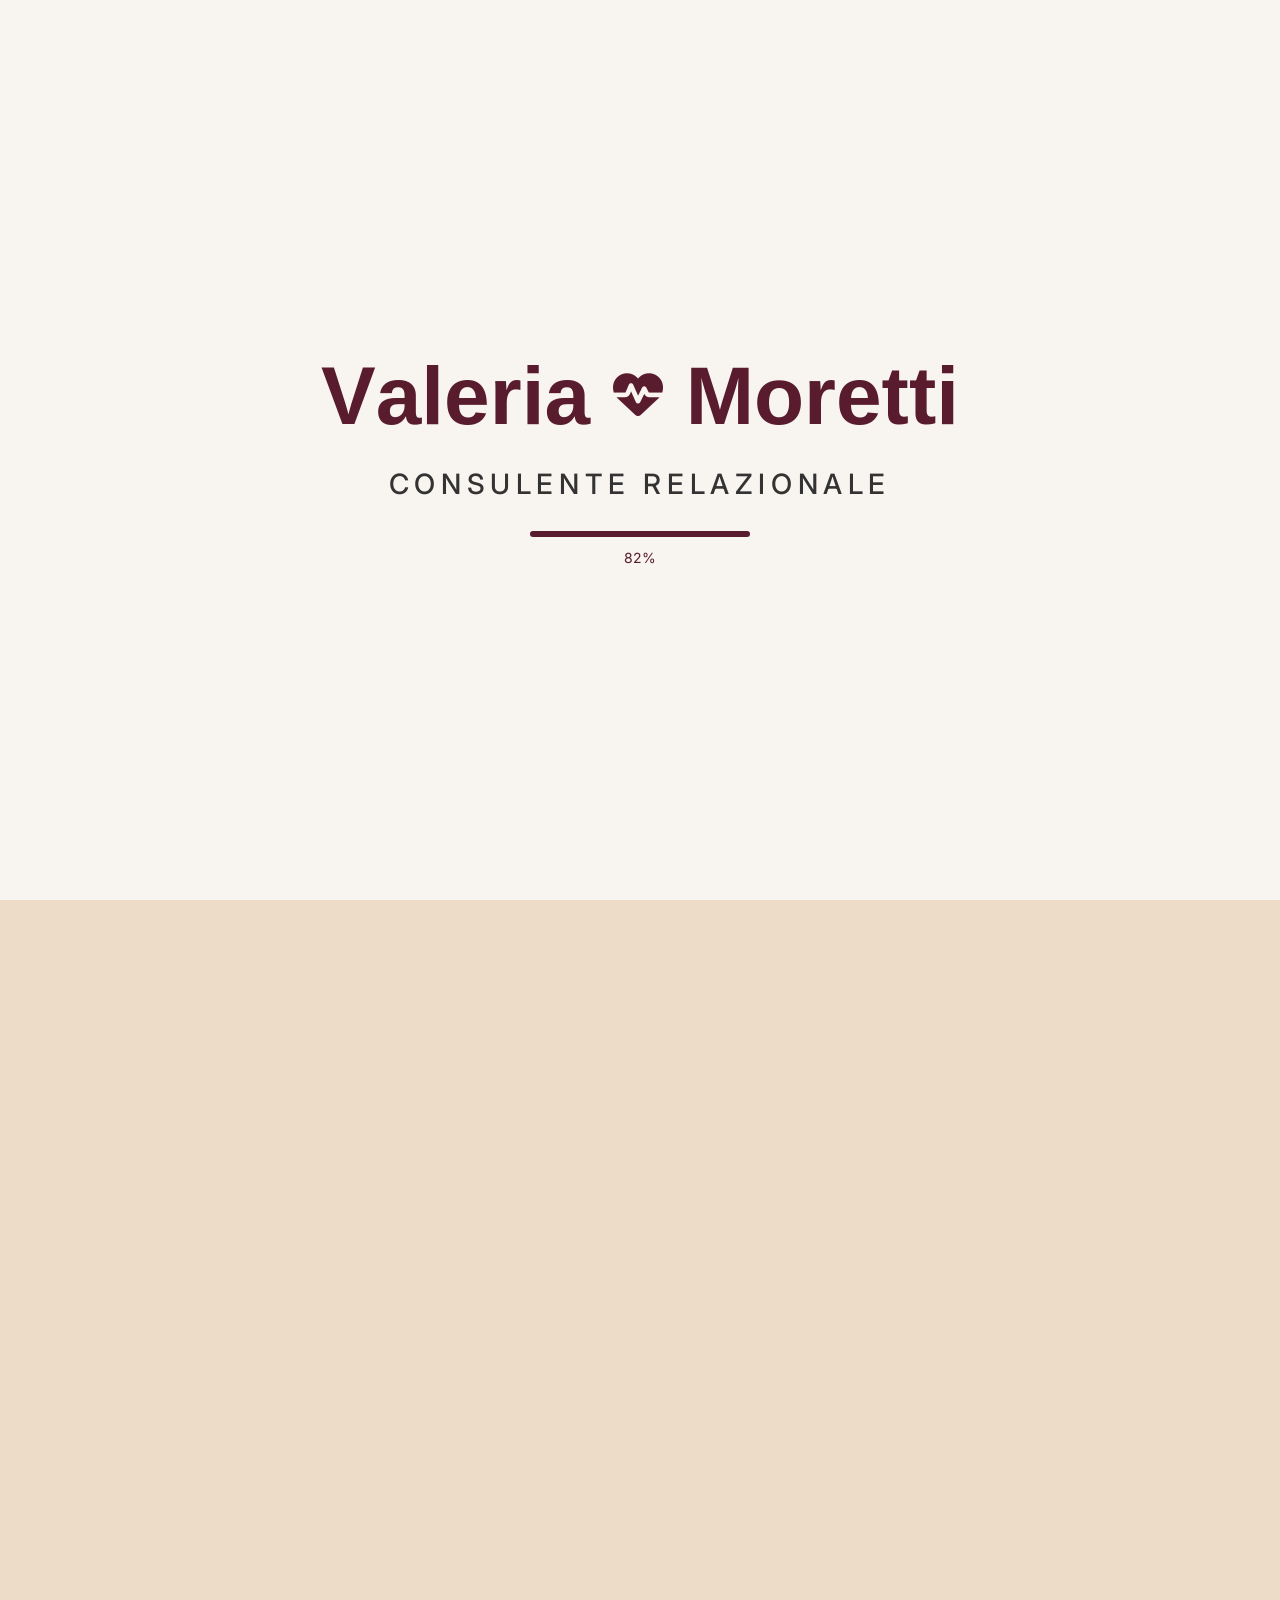
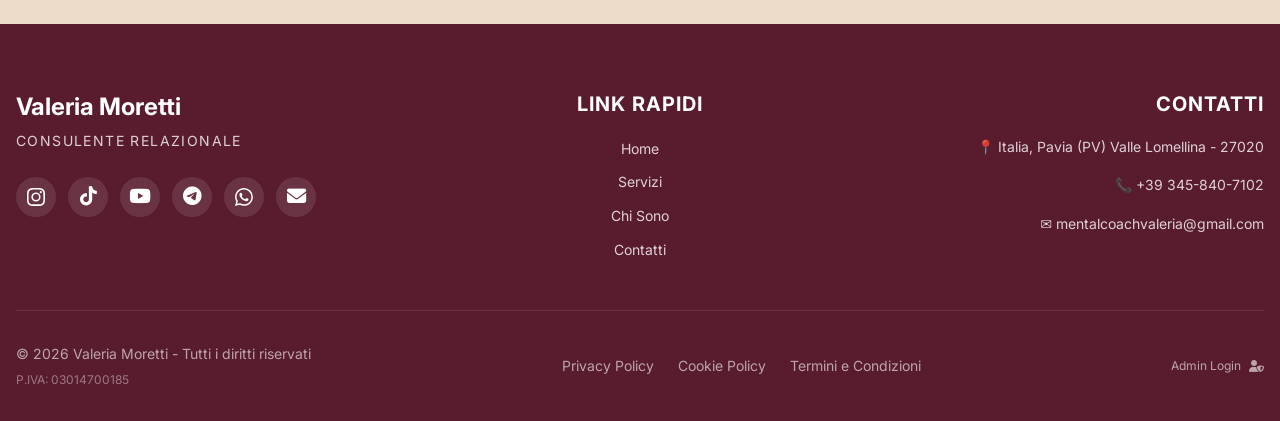
==== commit 9d6db7f3: "Update index.html" ====
--- a/index.html
+++ b/index.html
@@ -448,20 +448,26 @@
   </section>
 
   <!-- Testimonials Section -->
-  <section id="testimonials" class="animate-on-scroll">
+ <section id="testimonials" class="animate-on-scroll">
     <div class="container">
-      <div id="section-titolo">
-        <h2>Cosa dicono di me</h2>
-        <div class="stars">
-          <i class="fa-solid fa-star"></i><i class="fa-solid fa-star"></i><i class="fa-solid fa-star"></i><i class="fa-solid fa-star"></i><i class="fa-solid fa-star"></i>
-        </div>
-        <p id="rvg">Recensioni verificate da Google</p>
-      </div>
-      <div class="testimonials-wrapper">
-        <div class="testimonials-track" id="testimonials-track"></div>
-      </div>
-    </div>
-  </section>
+        <div id="section-titolo">
+            <h2>Cosa dicono di me</h2>
+            <div class="stars">
+                <i class="fa-solid fa-star"></i>
+                <i class="fa-solid fa-star"></i>
+                <i class="fa-solid fa-star"></i>
+                <i class="fa-solid fa-star"></i>
+                <i class="fa-solid fa-star"></i>
+            </div>
+            <p id="rvg">Recensioni verificate da Google</p>
+        </div>
+        <div class="testimonials-wrapper">
+            <div class="testimonials-track" id="testimonials-track"></div>
+            <!-- ✅ AGGIUNGI QUESTA RIGA -->
+            <div class="testimonials-dots" id="testimonials-dots"></div>
+        </div>
+    </div>
+</section>
 
   <!-- About Section -->
   <section id="chi-sono" class="animate-on-scroll">
--- a/style.css
+++ b/style.css
@@ -1418,7 +1418,7 @@
     width: 8px;
     height: 8px;
     border-radius: 50%;
-    background-color: rgba(255, 255, 255, 0.3);
+    background-color: #591c2f00;
     transition: all 0.4s var(--transition-fluid);
     cursor: pointer;
     border: none;
@@ -1427,12 +1427,11 @@
 
 .testimonial-dot:hover,
 .testimonial-dot:active {
-    background-color: rgba(255, 255, 255, 0.8);
-    transform: scale(1.2);
+    background-color:#591c2f00;
 }
 
 .testimonial-dot.active {
-    background-color: #591c2f;
+    background-color: #591c2f00;
     width: 24px;
     border-radius: 4px;
 }
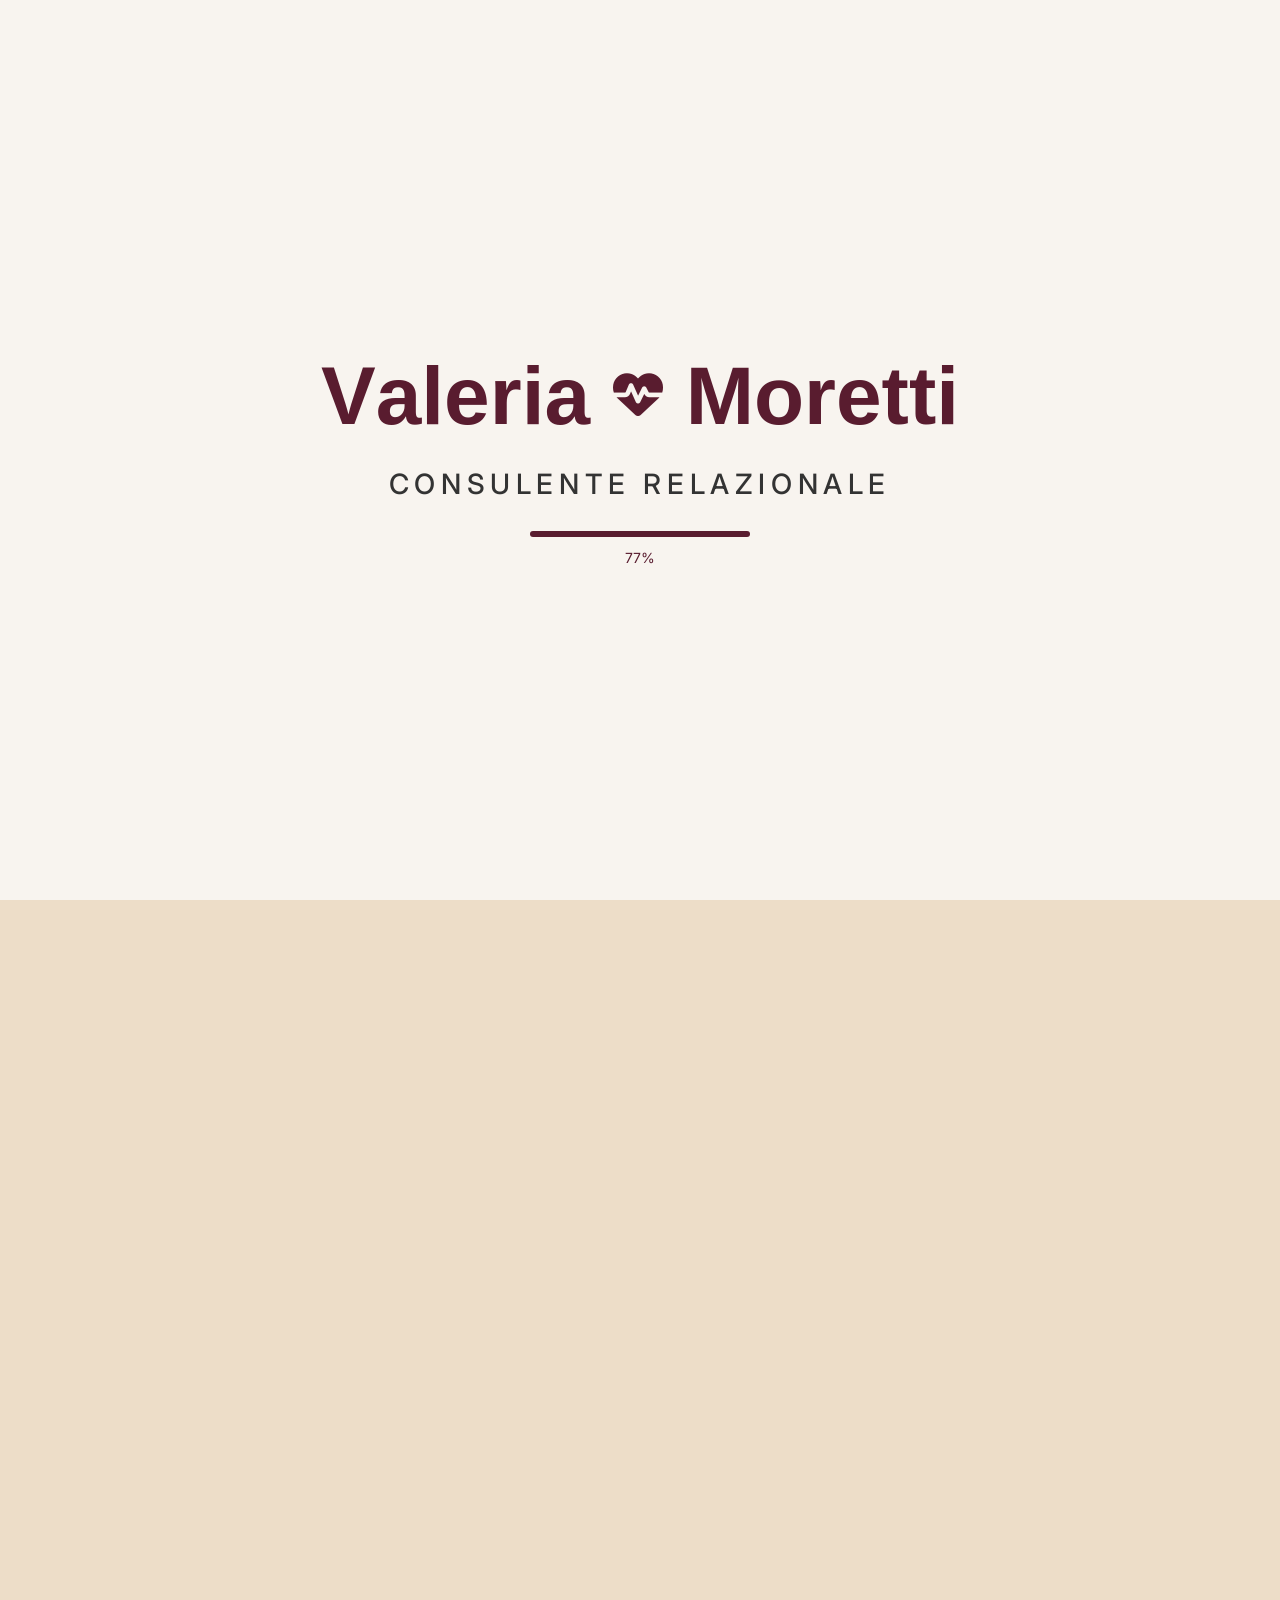
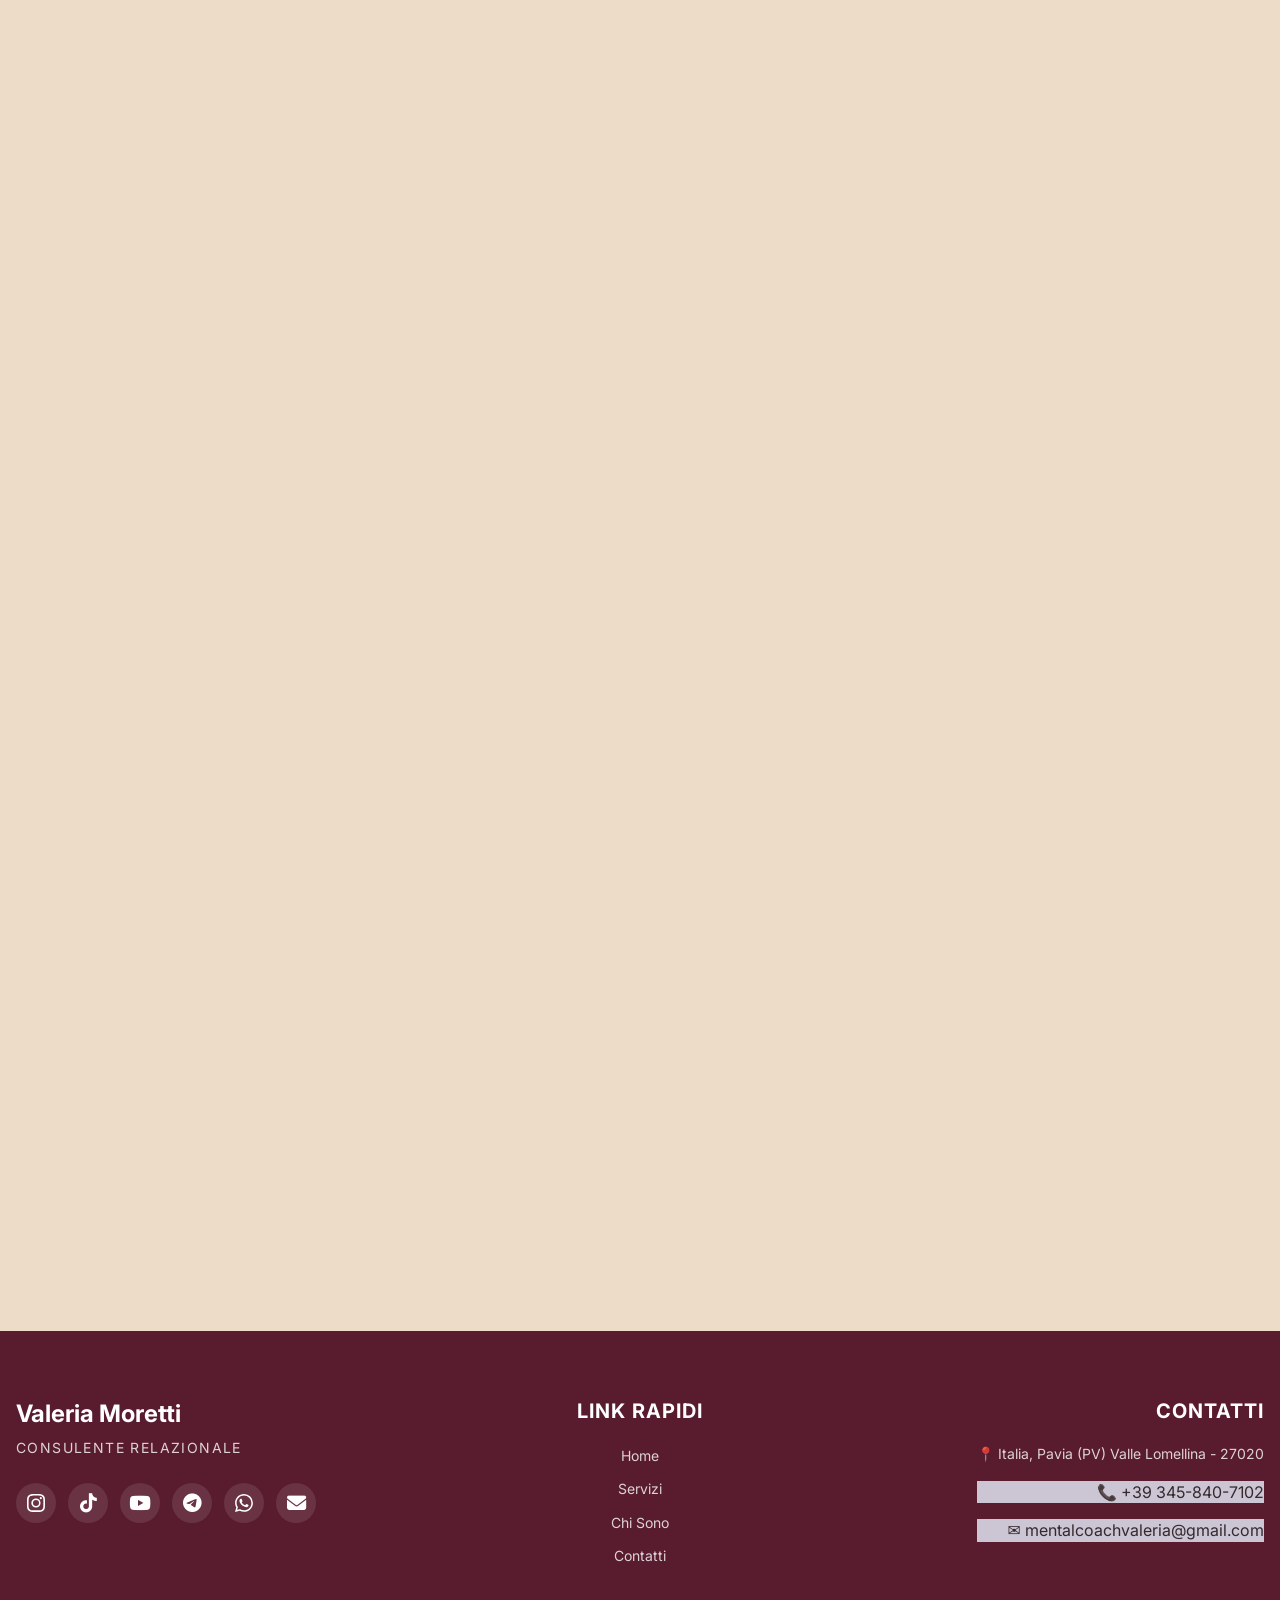
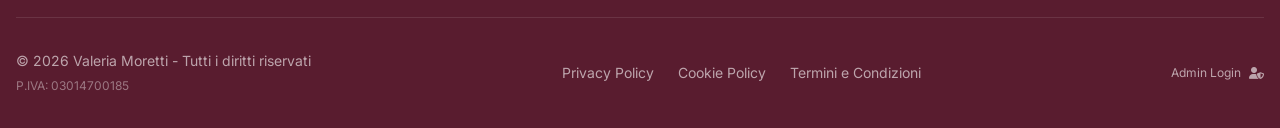
==== commit 2adc9be4: "Add files via upload" ====
--- a/index.html
+++ b/index.html
@@ -9,1001 +9,759 @@
 <title>Ti innamori sempre della persona sbagliata? Fai il Test Relazionale Gratis</title>
 <meta name="description" content="Ti innamori sempre della persona sbagliata? Valeria Moretti, consulente relazionale, ti aiuta a riconoscere e interrompere schemi affettivi ripetitivi. Consulenze online e a Pavia (PV). 40% di Sconto Sulla Prima Consulenza.">
 
-<!-- Link al sitemap (per Google) -->
-    <link rel="sitemap" type="application/xml" title="Sitemap" href="https://mentalcoachvaleria.it/sitemap.xml">
-
-    <!-- Cookiebot -->
-<script id="Cookiebot" src="https://consent.cookiebot.com/uc.js" data-cbid="f04a87ad-85ac-402f-a739-14651de425dc"  type="text/javascript"></script>
-
-<!-- Favicons -->
+<!-- COOKIEBOT CMP - GDPR Compliance -->
+<script 
+  id="Cookiebot" 
+  src="https://consent.cookiebot.com/uc.js" 
+  data-cbid="f04a87ad-85ac-402f-a739-14651de425dc" 
+  data-blockingmode="auto" 
+  data-culture="it" 
+  type="text/javascript" 
+  async>
+</script>
+
+<link rel="sitemap" type="application/xml" title="Sitemap" href="https://mentalcoachvaleria.it/sitemap.xml">
 <link rel="icon" type="image/png" href="favicon-96x96.png" sizes="96x96">
 <link rel="icon" type="image/svg+xml" href="favicon.svg">
 <link rel="shortcut icon" href="favicon.ico">
 <link rel="apple-touch-icon" sizes="180x180" href="apple-touch-icon.png">
 <meta name="apple-mobile-web-app-title" content="Consulenza">
 <link rel="manifest" href="site.webmanifest">
-
-<!-- Font Awesome -->
-<link rel="stylesheet" href="https://cdnjs.cloudflare.com/ajax/libs/font-awesome/6.4.0/css/all.min.css" crossorigin="anonymous" referrerpolicy="no-referrer">
-
-<!-- Google Fonts -->
+<link rel="stylesheet" href="https://cdnjs.cloudflare.com/ajax/libs/font-awesome/6.4.0/css/all.min.css">
 <link href="https://fonts.googleapis.com/css2?family=Inter:wght@300;400;500;600;700&family=Playfair+Display:ital,wght@0,700;1,700&display=swap" rel="stylesheet">
-
-<!-- Custom CSS -->
 <link rel="stylesheet" href="style.css">
-
-<!-- Schema.org -->
 <script type="application/ld+json">
 {
-  "@context": "https://schema.org",
-  "@type": "Person",
-  "name": "Valeria Moretti",
-  "jobTitle": "Consulente Relazionale",
-  "description": "Consulente relazionale specializzata nell'analisi degli schemi affettivi e delle dinamiche relazionali.",
-  "url": "https://www.mentalcoachvaleria.it",
-  "telephone": "+393458407102",
-  "email": "mentalcoachvaleria@gmail.com",
-  "address": {
-    "@type": "PostalAddress",
-    "addressLocality": "Valle Lomellina",
-    "addressRegion": "Pavia",
-    "addressCountry": "IT",
-    "postalCode": "27020"
-  },
-  "sameAs": [
-    "https://www.instagram.com/mentalcoachvaleria95",
-    "https://www.tiktok.com/@mentalcoachvaleria95",
-    "https://www.youtube.com/@mentalcoachvaleria95",
-    "https://t.me/mentalcoachvaleria95"
-  ]
-}
-</script>
-<script type="application/ld+json">
-{
-  "@context": "https://schema.org",
-  "@type": "Quiz",
-  "name": "Test Relazionale: Ti innamori sempre della persona sbagliata?",
-  "description": "Quiz gratuito per scoprire se stai ripetendo uno schema relazionale nelle tue relazioni.",
-  "timeRequired": "PT2M",
-  "inLanguage": "it"
+"@context": "https://schema.org",
+"@type": "Person",
+"name": "Valeria Moretti",
+"jobTitle": "Consulente Relazionale",
+"description": "Consulente relazionale specializzata nell'analisi degli schemi affettivi e delle dinamiche relazionali.",
+"url": "https://www.mentalcoachvaleria.it",
+"telephone": "+393458407102",
+"email": "mentalcoachvaleria@gmail.com",
+"address": {
+"@type": "PostalAddress",
+"addressLocality": "Valle Lomellina",
+"addressRegion": "Pavia",
+"addressCountry": "IT",
+"postalCode": "27020"
+},
+"sameAs": [
+"https://www.instagram.com/mentalcoachvaleria95",
+"https://www.tiktok.com/@mentalcoachvaleria95",
+"https://www.youtube.com/@mentalcoachvaleria95",
+"https://t.me/mentalcoachvaleria95"
+]
 }
 </script>
 </head>
 <body>
 
-<!-- ============================================
-🔄 SITE LOADER
-============================================ -->
+
+
+<!-- SITE LOADER -->
 <div id="site-loader">
-  <div id="loader-content">
-   
-    <h1 id="loader-title">
-
-      <span>V</span><span>a</span><span>l</span><span>e</span><span>r</span><span>i</span><span>a</span>
-      <span>&nbsp;</span>
-
-    <div id="loader-logo">
-      <i class="fa-solid fa-heart-pulse"></i>
-    </div>
-    
-      <span>&nbsp;</span>
-      <span>M</span><span>o</span><span>r</span><span>e</span><span>t</span><span>t</span><span>i</span>
-    </h1>
-    <p id="loader-subtitle">Consulente Relazionale</p>
-    <div id="loader-progress-container">
-      <div id="loader-progress-bar"></div>
-    </div>
-    <p id="loader-percentage">0%</p>
-  </div>
-</div>
-
-<!-- ============================================
-📱 NAVBAR
-============================================ -->
+<div id="loader-content">
+<h1 id="loader-title">
+<span>V</span><span>a</span><span>l</span><span>e</span><span>r</span><span>i</span><span>a</span>
+<span>&nbsp;</span>
+<div id="loader-logo"><i class="fa-solid fa-heart-pulse"></i></div>
+<span>&nbsp;</span>
+<span>M</span><span>o</span><span>r</span><span>e</span><span>t</span><span>t</span><span>i</span>
+</h1>
+<p id="loader-subtitle">Consulente Relazionale</p>
+<div id="loader-progress-container">
+<div id="loader-progress-bar"></div>
+</div>
+<p id="loader-percentage">0%</p>
+</div>
+</div>
+
+<!-- ============================================ -->
+<!-- COOKIEBOT - Pulsante Gestione Cookie (Fisso) -->
+<!-- ============================================ -->
+<div id="cookie-settings-trigger" class="cookie-settings-btn" role="button" tabindex="0" aria-label="Gestisci preferenze cookie" title="Gestisci cookie">
+  <svg xmlns="http://www.w3.org/2000/svg" width="18" height="18" viewBox="0 0 24 24" fill="none" stroke="currentColor" stroke-width="2" aria-hidden="true">
+    <circle cx="12" cy="12" r="3"></circle>
+    <path d="M19.4 15a1.65 1.65 0 0 0 .33 1.82l.06.06a2 2 0 0 1 0 2.83 2 2 0 0 1-2.83 0l-.06-.06a1.65 1.65 0 0 0-1.82-.33 1.65 1.65 0 0 0-1 1.51V21a2 2 0 0 1-2 2 2 2 0 0 1-2-2v-.09A1.65 1.65 0 0 0 9 19.4a1.65 1.65 0 0 0-1.82.33l-.06.06a2 2 0 0 1-2.83 0 2 2 0 0 1 0-2.83l.06-.06a1.65 1.65 0 0 0 .33-1.82 1.65 1.65 0 0 0-1.51-1H3a2 2 0 0 1-2-2 2 2 0 0 1 2-2h.09A1.65 1.65 0 0 0 4.6 9a1.65 1.65 0 0 0-.33-1.82l-.06-.06a2 2 0 0 1 0-2.83 2 2 0 0 1 2.83 0l.06.06a1.65 1.65 0 0 0 1.82.33H9a1.65 1.65 0 0 0 1-1.51V3a2 2 0 0 1 2-2 2 2 0 0 1 2 2v.09a1.65 1.65 0 0 0 1 1.51 1.65 1.65 0 0 0 1.82-.33l.06-.06a2 2 0 0 1 2.83 0 2 2 0 0 1 0 2.83l-.06.06a1.65 1.65 0 0 0-.33 1.82V9a1.65 1.65 0 0 0 1.51 1H21a2 2 0 0 1 2 2 2 2 0 0 1-2 2h-.09a1.65 1.65 0 0 0-1.51 1z"></path>
+  </svg>
+  <span class="cookie-btn-text">Cookie</span>
+</div>
+
+<script>
+// Apri pannello Cookiebot al click/tastiera
+document.getElementById('cookie-settings-trigger')?.addEventListener('click', function() {
+  if (typeof Cookiebot !== 'undefined') Cookiebot.renew();
+});
+document.getElementById('cookie-settings-trigger')?.addEventListener('keypress', function(e) {
+  if (e.key === 'Enter' || e.key === ' ') {
+    e.preventDefault();
+    if (typeof Cookiebot !== 'undefined') Cookiebot.renew();
+  }
+});
+</script>
+<!-- ============================================ -->
+
+<!-- NAVBAR -->
 <nav id="navbar">
-  <div id="navbar-container">
-    <a class="brand-link" href="/" id="brandTarget">
-      <div class="brand-text-group">
-        <span class="brand-name">Valeria Moretti</span>
-        <span class="brand-role">Consulente Relazionale</span>
-      </div>
-    </a>
-    <div id="nav-desktop">
-      <a class="nav-link" href="#quiz">Quiz</a>
-      <button id="AccordodiCoaching">Accordo di Coaching</button>
-      <button id="Contattami">Contattami</button>
-    </div>
-    <button id="menu-toggle">
-      <i class="fa-solid fa-bars"></i>
-    </button>
-  </div>
+<div id="navbar-container">
+<a class="brand-link" href="/" id="brandTarget">
+<div class="brand-text-group">
+<span class="brand-name">Valeria Moretti</span>
+<span class="brand-role">Consulente Relazionale</span>
+</div>
+</a>
+<div id="nav-desktop">
+<a class="nav-link" href="#quiz">Quiz</a>
+<button id="AccordodiCoaching">Accordo di Coaching</button>
+<button id="Contattami">Contattami</button>
+</div>
+<button id="menu-toggle"><i class="fa-solid fa-bars"></i></button>
+</div>
 </nav>
 
-<!-- ============================================
-📋 MODAL ACCORDO DI COACHING
-============================================ -->
+<!-- COACHING MODAL -->
 <div id="coaching-modal">
-  <div id="modal-content">
-    <div id="modal-header">
-      <button id="modal-close">
-        <i class="fa-solid fa-arrow-left"></i>
-        Torna indietro
-      </button>
-      <div class="modal-title-group">
-        <h2>Accordo di Coaching</h2>
-        <p>Allineato al protocollo ICF International Coaching Federation</p>
-      </div>
-    </div>
-    <div id="modal-body">
-      <section class="modal-section">
-        <h3><i class="fa-solid fa-handshake-angle"></i> Modalità Coaching</h3>
-        <div class="modal-highlight-box">
-          <p class="highlight-title">
-            <i class="fa-regular fa-clock"></i> Struttura temporale / logistica
-          </p>
-          <div class="logistics-grid">
-            <div class="logistic-item">
-              <span class="logistic-icon"><i class="fa-solid fa-hourglass-half"></i></span>
-              <div class="logistic-text">
-                <span class="logistic-label">Durata</span>
-                <span class="logistic-value">3-8 mesi</span>
-              </div>
-            </div>
-            <div class="logistic-item">
-              <span class="logistic-icon"><i class="fa-regular fa-calendar-check"></i></span>
-              <div class="logistic-text">
-                <span class="logistic-label">Sessioni</span>
-                <span class="logistic-value">4-10 incontri</span>
-              </div>
-            </div>
-            <div class="logistic-item">
-              <span class="logistic-icon"><i class="fa-regular fa-clock"></i></span>
-              <div class="logistic-text">
-                <span class="logistic-label">Durata</span>
-                <span class="logistic-value">1h - 1h 30m</span>
-              </div>
-            </div>
-            <div class="logistic-item">
-              <span class="logistic-icon"><i class="fa-solid fa-repeat"></i></span>
-              <div class="logistic-text">
-                <span class="logistic-label">Frequenza</span>
-                <span class="logistic-value">Ogni 7-30 gg</span>
-              </div>
-            </div>
-            <div class="logistic-item logistic-item-full">
-              <span class="logistic-icon"><i class="fa-solid fa-video"></i></span>
-              <div class="logistic-text">
-                <span class="logistic-label">Modalità</span>
-                <span class="logistic-value">Dal vivo / Tel. / Web</span>
-              </div>
-            </div>
-          </div>
-        </div>
-        <div class="modal-text">
-          <p>Ti aiuterò a individuare e a raggiungere un tuo <strong>obiettivo specifico e concreto</strong>. Come coach non potrò darti consigli sulle scelte che dovrai intraprendere, ma ti aiuterò con un ascolto molto attento, incoraggiandoti e ponendoti domande che ti faranno riflettere.</p>
-          <p>Inoltre ti fornirò dei feedback che ti permetteranno di vedere la tua situazione da diverse prospettive, ti consentiranno di sviluppare il tuo potenziale e ti aiuteranno a fare passi avanti verso il tuo obiettivo. Lavoreremo insieme fino a quando sarai in grado di procedere autonomamente.</p>
-          <p class="modal-quote">Entrambi siamo corresponsabili del risultato: io per la parte che riguarda il metodo, tu per i contenuti che mi esporrai e relativamente alle azioni concordate che ti impegnerai a svolgere.</p>
-          <p>In quanto coach associato <strong>ICF</strong>, nel rispetto del codice etico ti assicuro riservatezza sugli argomenti sensibili che potranno emergere.</p>
-        </div>
-      </section>
-      <div class="modal-grid-2">
-        <section class="modal-subsection">
-          <h4><i class="fa-regular fa-clock"></i> DURATA DELLE SESSIONI</h4>
-          <p>Sono disponibile oltre al tempo concordato, se ne avessi bisogno. Mi piace fornire un livello alto di servizio: non conteggio il tempo in più fino a 15 minuti, oltre tale limite conteggeremo mezz'ora di coaching, oltre i 45 minuti conteggeremo 1h.</p>
-        </section>
-        <section class="modal-subsection">
-          <h4><i class="fa-solid fa-headset"></i> DISPONIBILITÀ EXTRA SESSIONI</h4>
-          <p>Se avessi bisogno di un aiuto o desideri condividere un tuo successo con me, puoi contattarmi anche tra un incontro e l'altro via mail o telefono, e ti risponderò <strong>entro 24 ore</strong>.</p>
-        </section>
-      </div>
-      <div class="modal-grid-2">
-        <section class="modal-subsection">
-          <h4><i class="fa-regular fa-calendar-check"></i> APPUNTAMENTI</h4>
-          <p>Ad ogni incontro programmeremo la data successiva. In caso volessi modificare la data fissata, cercherò di venirti incontro. Ti chiedo di limitare il numero delle riprogrammazioni.</p>
-        </section>
-        <section class="modal-subsection">
-          <h4><i class="fa-solid fa-fire"></i> COMMITMENT / IMPEGNO</h4>
-          <p>Qualora tu o io riteniamo che non si stiano facendo progressi adeguati, valuteremo se e come proseguire, anche prima del tempo concordato e senza alcun impegno.</p>
-        </section>
-      </div>
-     <!-- ============================================
-📜 MODAL CERTIFICAZIONI (AGGIORNATO)
-============================================ -->
+<div id="modal-content">
+<div id="modal-header">
+<button id="modal-close"><i class="fa-solid fa-arrow-left"></i> Torna indietro</button>
+<div class="modal-title-group">
+<h2>Accordo di Coaching</h2>
+<p>Allineato al protocollo ICF International Coaching Federation</p>
+</div>
+</div>
+<div id="modal-body">
+<section class="modal-section">
+<h3><i class="fa-solid fa-handshake-angle"></i> Modalità Coaching</h3>
+<div class="modal-highlight-box">
+<p class="highlight-title"><i class="fa-regular fa-clock"></i> Struttura temporale / logistica</p>
+<div class="logistics-grid">
+<div class="logistic-item"><span class="logistic-icon"><i class="fa-solid fa-hourglass-half"></i></span><div class="logistic-text"><span class="logistic-label">Durata</span><span class="logistic-value">3-8 mesi</span></div></div>
+<div class="logistic-item"><span class="logistic-icon"><i class="fa-regular fa-calendar-check"></i></span><div class="logistic-text"><span class="logistic-label">Sessioni</span><span class="logistic-value">4-10 incontri</span></div></div>
+<div class="logistic-item"><span class="logistic-icon"><i class="fa-regular fa-clock"></i></span><div class="logistic-text"><span class="logistic-label">Durata</span><span class="logistic-value">1h - 1h 30m</span></div></div>
+<div class="logistic-item"><span class="logistic-icon"><i class="fa-solid fa-repeat"></i></span><div class="logistic-text"><span class="logistic-label">Frequenza</span><span class="logistic-value">Ogni 7-30 gg</span></div></div>
+<div class="logistic-item logistic-item-full"><span class="logistic-icon"><i class="fa-solid fa-video"></i></span><div class="logistic-text"><span class="logistic-label">Modalità</span><span class="logistic-value">Dal vivo / Tel. / Web</span></div></div>
+</div>
+</div>
+<div class="modal-text">
+<p>Ti aiuterò a individuare e a raggiungere un tuo <strong>obiettivo specifico e concreto</strong>. Come coach non potrò darti consigli sulle scelte che dovrai intraprendere, ma ti aiuterò con un ascolto molto attento, incoraggiandoti e ponendoti domande che ti faranno riflettere.</p>
+<p>Inoltre ti fornirò dei feedback che ti permetteranno di vedere la tua situazione da diverse prospettive, ti consentiranno di sviluppare il tuo potenziale e ti aiuteranno a fare passi avanti verso il tuo obiettivo. Lavoreremo insieme fino a quando sarai in grado di procedere autonomamente.</p>
+<p class="modal-quote">Entrambi siamo corresponsabili del risultato: io per la parte che riguarda il metodo, tu per i contenuti che mi esporrai e relativamente alle azioni concordate che ti impegnerai a svolgere.</p>
+<p>In quanto coach associato <strong>ICF</strong>, nel rispetto del codice etico ti assicuro riservatezza sugli argomenti sensibili che potranno emergere.</p>
+</div>
+</section>
+<div class="modal-grid-2">
+<section class="modal-subsection">
+<h4><i class="fa-regular fa-clock"></i> DURATA DELLE SESSIONI</h4>
+<p>Sono disponibile oltre al tempo concordato, se ne avessi bisogno. Mi piace fornire un livello alto di servizio: non conteggio il tempo in più fino a 15 minuti, oltre tale limite conteggeremo mezz'ora di coaching, oltre i 45 minuti conteggeremo 1h.</p>
+</section>
+<section class="modal-subsection">
+<h4><i class="fa-solid fa-headset"></i> DISPONIBILITÀ EXTRA SESSIONI</h4>
+<p>Se avessi bisogno di un aiuto o desideri condividere un tuo successo con me, puoi contattarmi anche tra un incontro e l'altro via mail o telefono, e ti risponderò <strong>entro 24 ore</strong>.</p>
+</section>
+</div>
+<div class="modal-grid-2">
+<section class="modal-subsection">
+<h4><i class="fa-regular fa-calendar-check"></i> APPUNTAMENTI</h4>
+<p>Ad ogni incontro programmeremo la data successiva. In caso volessi modificare la data fissata, cercherò di venirti incontro. Ti chiedo di limitare il numero delle riprogrammazioni.</p>
+</section>
+<section class="modal-subsection">
+<h4><i class="fa-solid fa-fire"></i> COMMITMENT / IMPEGNO</h4>
+<p>Qualora tu o io riteniamo che non si stiano facendo progressi adeguati, valuteremo se e come proseguire, anche prima del tempo concordato e senza alcun impegno.</p>
+</section>
+</div>
 <section class="modal-certifications">
-  <h3>Certificazioni Professionali</h3>
+<h3>Certificazioni Professionali</h3>
+<button class="btn-cta btn-cert"><i class="fa-solid fa-certificate"></i> Scopri le mie certificazioni</button>
+<div id="cert-image-container" class="cert-image-wrapper" aria-hidden="true" hidden>
+<div class="cert-image-overlay" id="cert-overlay"></div>
+<div class="cert-image-box">
+<button id="cert-close-btn" class="cert-close" aria-label="Chiudi certificato"><i class="fa-solid fa-xmark"></i></button>
+<img src="https://raw.githubusercontent.com/mentalcoachvaleria-arch/Galleria-per-sito-web/refs/heads/main/certificato1.jpg" alt="Certificazione professionale Valeria Moretti" class="cert-image" loading="lazy">
+<p class="cert-caption">Certificazione ICF - International Coaching Federation</p>
+</div>
+</div>
+<p class="modal-footer-note">Rigore scientifico ed etico per la tua crescita</p>
+</section>
+<section class="modal-pricing">
+<div class="pricing-card">
+<div class="pricing-icon-bg"><i class="fa-solid fa-coins"></i></div>
+<h3>Compenso e Accessibilità</h3>
+<p class="pricing-amount">Tariffa Base: 50€/h</p>
+<p class="pricing-desc">Tuttavia, nel caso in cui emergessero difficoltà economiche, la tariffa oraria potrà essere ridotta. La riduzione rimarrà strettamente riservata e non comporterà alcuna modifica nella qualità del servizio. È necessario discutere direttamente con me e fornire documentazione (busta paga e spese fisse).</p>
+<div class="payment-methods">
+<h4><i class="fa-solid fa-credit-card"></i> Modalità di Pagamento</h4>
+<p class="payment-suggestion">Suggerita: contanti o Bonifico IBAN</p>
+<div class="iban-group">
+<p class="iban-label">Intestatario:</p>
+<p class="iban-name">Valeria Ilaria Moretti</p>
+<p class="iban-label">IBAN:</p>
+<div class="iban-copy-box">
+<code>IT83E0338501601100080012640</code>
+<button id="copy-iban" title="Copia IBAN"><i class="fa-regular fa-copy"></i></button>
+</div>
+</div>
+</div>
+</div>
+</section>
+</div>
+<div id="modal-footer">
+<div class="modal-cta-text">
+<p>Pronta a iniziare?</p>
+<p>Prenota ora la tua consulenza gratuita</p>
+</div>
+<div class="modal-actions">
+<button class="btn-cta" id="prenotabottoneconsulenza">Prenota Consulenza</button>
+<a href="https://wa.me/393458407102" target="_blank" rel="noopener noreferrer" class="btn-whatsapp"><i class="fab fa-whatsapp"></i> WhatsApp</a>
+</div>
+</div>
+</div>
+</div>
+
+<!-- MOBILE MENU -->
+<div id="mobile-menu">
+<div id="menu-overlay"></div>
+<div id="menu-content">
+<button id="menu-close"><i class="fa-solid fa-xmark"></i></button>
+<div class="mobile-links">
+<a id="bottonequizmobile" href="#quiz">Quiz</a>
+<button class="btn-mobile accordo-trigger">Accordo di Coaching</button>
+<button class="btn-mobile btn-cta" id="mobile-Contattami">Contattami</button>
+</div>
+<div class="mobile-footer"><p>Valeria Moretti</p></div>
+</div>
+</div>
+
+<!-- MAIN CONTENT -->
+<main>
+<!-- Hero Section -->
+<section id="home" class="animate-on-scroll">
+<div class="hero-bg-decoration"></div>
+<div class="container">
+<div class="hero-content">
+<h1 id="titolo">Ti innamori sempre della <br> PERSONA SBAGLIATA?</h1>
+<p class="hero-subtitle">Se le tue relazioni finiscono sempre allo stesso modo, il problema non sei tu. Attraverso la <span class="highlight">consulenza relazionale</span>, ti aiuto a identificare e riscrivere lo schema che si ripete.<br><br>Non serve "impegnarsi di più". <br> Serve capire <span class="italic-bold">PERCHÉ</span> scegli sempre lo stesso tipo di persona.</p>
+<div class="hero-actions">
+<button id="inziailtuoopercorso2">👉 Inizia il tuo percorso oggi<div id="sottotitolocompila">COMPILA IL MODULO DI CONSULENZA</div></button>
+<div class="hero-badges">
+<span><i class="fa-solid fa-check"></i> Analisi professionale</span>
+<span><i class="fa-solid fa-check"></i> Approccio empatico</span>
+</div>
+</div>
+</div>
+</div>
+</section>
+
+<!-- Problem Section -->
+<section id="problem" class="animate-on-scroll">
+<div class="container">
+<div class="section-header">
+<h2>Le relazioni non dovrebbero essere <br> un <span class="highlight-text">campo di battaglia.</span></h2>
+<p>Ti riconosci in una di queste situazioni?</p>
+</div>
+<div class="problem-layout">
+<div class="problem-list">
+<div class="problem-item"><div class="problem-icon"><i class="fa-solid fa-heart-crack"></i></div><p>Ti innamori di chi è emotivamente disponibile "a metà"</p></div>
+<div class="problem-item"><div class="problem-icon"><i class="fa-solid fa-heart-crack"></i></div><p>Dopo i primi mesi, tutto cambia: lui/lei si allontana</p></div>
+<div class="problem-item"><div class="problem-icon"><i class="fa-solid fa-heart-crack"></i></div><p>Ti ritrovi a giustificare comportamenti che ti feriscono</p></div>
+<div class="problem-item"><div class="problem-icon"><i class="fa-solid fa-heart-crack"></i></div><p>Pensi: "Se mi impegno abbastanza, prima o poi cambierà"</p></div>
+<div class="problem-item"><div class="problem-icon"><i class="fa-solid fa-heart-crack"></i></div><p>Dopo ogni fine, prometti a te stessa: "Mai più"... e poi ricominci</p></div>
+</div>
+
+<div class="problem-video-wrapper">
+ <!-- YouTube con prior blocking Cookiebot -->
+<div class="video-container" data-cookieconsent="ignore">
+  <!-- Placeholder immagine -->
+  <img 
+    src="https://img.youtube.com/vi/Kdo6DryANfU/hqdefault.jpg" 
+    alt="Anteprima video: Schema relazionale ripetitivo" 
+    class="youtube-placeholder"
+    style="width:100%; height:100%; object-fit:cover; border-radius:12px; cursor:pointer;"
+    data-video-id="Kdo6DryANfU"
+    id="youtube-trigger">
   
-  <!-- Pulsante Trigger -->
-  <button class="btn-cta btn-cert">
-    <i class="fa-solid fa-certificate"></i>
-    Scopri le mie certificazioni
-  </button>
-  
-  <!-- ✅ NUOVO: Container Immagine Certificato (Nascosto di default) -->
-  <div id="cert-image-container" class="cert-image-wrapper" aria-hidden="true" hidden>
-    <div class="cert-image-overlay" id="cert-overlay"></div>
-    <div class="cert-image-box">
-      <button id="cert-close-btn" class="cert-close" aria-label="Chiudi certificato">
-        <i class="fa-solid fa-xmark"></i>
-      </button>
-      <img 
-        src="https://raw.githubusercontent.com/mentalcoachvaleria-arch/Galleria-per-sito-web/refs/heads/main/certificato1.jpg" 
-        alt="Certificazione professionale Valeria Moretti" 
-        class="cert-image"
-        loading="lazy"
-      >
-      <p class="cert-caption">Certificazione ICF - International Coaching Federation</p>
-    </div>
+  <!-- Overlay consenso -->
+  <div class="youtube-consent-overlay" id="youtube-overlay" style="position:absolute; inset:0; background:rgba(0,0,0,0.7); border-radius:12px; display:flex; flex-direction:column; align-items:center; justify-content:center; color:white; text-align:center; padding:20px;">
+    <i class="fa-solid fa-play-circle" style="font-size:48px; margin-bottom:12px;"></i>
+    <p style="margin:0 0 16px 0; font-size:14px;">Per visualizzare questo video, accetta i cookie di marketing.</p>
+    <button class="btn-cta" id="youtube-accept-btn" style="padding:10px 20px; font-size:14px;">Accetta e visualizza</button>
   </div>
   
-  <p class="modal-footer-note">Rigore scientifico ed etico per la tua crescita</p>
-</section>
-
-      <section class="modal-pricing">
-        <div class="pricing-card">
-          <div class="pricing-icon-bg"><i class="fa-solid fa-coins"></i></div>
-          <h3>Compenso e Accessibilità</h3>
-          <p class="pricing-amount">Tariffa Base: 50€/h</p>
-          <p class="pricing-desc">Tuttavia, nel caso in cui emergessero difficoltà economiche, la tariffa oraria potrà essere ridotta. La riduzione rimarrà strettamente riservata e non comporterà alcuna modifica nella qualità del servizio. È necessario discutere direttamente con me e fornire documentazione (busta paga e spese fisse).</p>
-          <div class="payment-methods">
-            <h4><i class="fa-solid fa-credit-card"></i> Modalità di Pagamento</h4>
-            <p class="payment-suggestion">Suggerita: contanti o Bonifico IBAN</p>
-            <div class="iban-group">
-              <p class="iban-label">Intestatario:</p>
-              <p class="iban-name">Valeria Ilaria Moretti</p>
-              <p class="iban-label">IBAN:</p>
-              <div class="iban-copy-box">
-                <code>IT83E0338501601100080012640</code>
-                <button id="copy-iban" title="Copia IBAN">
-                  <i class="fa-regular fa-copy"></i>
-                </button>
-              </div>
-            </div>
-          </div>
-        </div>
-      </section>
-    </div>
-    <div id="modal-footer">
-      <div class="modal-cta-text">
-        <p>Pronta a iniziare?</p>
-        <p>Prenota ora la tua consulenza gratuita</p>
-      </div>
-      <div class="modal-actions">
-        <button class="btn-cta" id="prenotabottoneconsulenza">Prenota Consulenza</button>
-        <a href="https://wa.me/393458407102" target="_blank" rel="noopener noreferrer" class="btn-whatsapp">
-          <i class="fab fa-whatsapp"></i> WhatsApp
-        </a>
-      </div>
-    </div>
-  </div>
-</div>
-
-<!-- ============================================
-📱 MOBILE MENU
-============================================ -->
-<div id="mobile-menu">
-  <div id="menu-overlay"></div>
-  <div id="menu-content">
-    <button id="menu-close">
-      <i class="fa-solid fa-xmark"></i>
-    </button>
-    <div class="mobile-links">
-      <a id="bottonequizmobile" href="#quiz">Quiz</a>
-      <button class="btn-mobile accordo-trigger">Accordo di Coaching</button>
-      <button class="btn-mobile btn-cta" id="mobile-Contattami">Contattami</button>
-    </div>
-    <div class="mobile-footer">
-      <p>Valeria Moretti</p>
-    </div>
-  </div>
-</div>
-
-<!-- ============================================
-🏠 MAIN CONTENT
-============================================ -->
-<main>
-  <!-- Hero Section -->
-  <section id="home" class="animate-on-scroll">
-    <div class="hero-bg-decoration"></div>
-    <div class="container">
-      <div class="hero-content">
-        <h1 id="titolo">Ti innamori sempre della <br> PERSONA SBAGLIATA?</h1>
-        <p class="hero-subtitle">
-          Se le tue relazioni finiscono sempre allo stesso modo, il problema non sei tu. Attraverso la <span class="highlight">consulenza relazionale</span>, ti aiuto a identificare e riscrivere lo schema che si ripete.
-          <br><br>
-          Non serve "impegnarsi di più". <br> Serve capire <span class="italic-bold">PERCHÉ</span> scegli sempre lo stesso tipo di persona.
-        </p>
-        <div class="hero-actions">
-          <button id="inziailtuoopercorso2">👉 Inizia il tuo percorso oggi
-            <div id="sottotitolocompila">COMPILA IL MODULO DI CONSULENZA</div>
-          </button>
-          <div class="hero-badges">
-            <span><i class="fa-solid fa-check"></i> Analisi professionale</span>
-            <span><i class="fa-solid fa-check"></i> Approccio empatico</span>
-          </div>
-        </div>
-      </div>
-    </div>
-  </section>
-
-  <!-- Problem Section -->
-  <section id="problem" class="animate-on-scroll">
-    <div class="container">
-      <div class="section-header">
-        <h2>Le relazioni non dovrebbero essere <br> un <span class="highlight-text">campo di battaglia.</span></h2>
-        <p>Ti riconosci in una di queste situazioni?</p>
-      </div>
-      <div class="problem-layout">
-        <div class="problem-list">
-          <div class="problem-item">
-            <div class="problem-icon"><i class="fa-solid fa-heart-crack"></i></div>
-            <p>Ti innamori di chi è emotivamente disponibile "a metà"</p>
-          </div>
-          <div class="problem-item">
-            <div class="problem-icon"><i class="fa-solid fa-heart-crack"></i></div>
-            <p>Dopo i primi mesi, tutto cambia: lui/lei si allontana</p>
-          </div>
-          <div class="problem-item">
-            <div class="problem-icon"><i class="fa-solid fa-heart-crack"></i></div>
-            <p>Ti ritrovi a giustificare comportamenti che ti feriscono</p>
-          </div>
-          <div class="problem-item">
-            <div class="problem-icon"><i class="fa-solid fa-heart-crack"></i></div>
-            <p>Pensi: "Se mi impegno abbastanza, prima o poi cambierà"</p>
-          </div>
-          <div class="problem-item">
-            <div class="problem-icon"><i class="fa-solid fa-heart-crack"></i></div>
-            <p>Dopo ogni fine, prometti a te stessa: "Mai più"... e poi ricominci</p>
-          </div>
-        </div>
-        <div class="problem-video-wrapper">
-          <div class="video-container">
-            <iframe width="100%" height="100%" src="https://www.youtube.com/embed/Kdo6DryANfU?autoplay=0&controls=1&rel=0&modestbranding=1" title="YouTube video player" frameborder="0" allowfullscreen loading="lazy"></iframe>
-          </div>
-          <div class="video-quote">
-            <h3>"Non è sfortuna."</h3>
-            <p>Non sei "sbagliata". È uno schema relazionale ripetitivo. E si può spezzare.</p>
-          </div>
-        </div>
-      </div>
-    </div>
-  </section>
-
-  <!-- Benefits Section -->
-  <section id="benefits" class="animate-on-scroll">
-    <div class="container">
-      <div class="section-header">
-        <h2>Cosa cambia quando <br> <span class="highlight-text">interrompi lo schema</span></h2>
-      </div>
-      <div class="benefits-grid">
-        <div class="benefit-card">
-          <div class="benefit-icon-box"><i class="fa-solid fa-bullseye"></i></div>
-          <h3>🎯 Chiarezza</h3>
-          <p>Capisci finalmente cosa ti attrae verso certe persone e perché.</p>
-        </div>
-        <div class="benefit-card">
-          <div class="benefit-icon-box"><i class="fa-solid fa-shield-heart"></i></div>
-          <h3>🛡️ Confini Sani</h3>
-          <p>Impari a dire "no" senza sensi di colpa e a proteggere la tua energia.</p>
-        </div>
-        <div class="benefit-card">
-          <div class="benefit-icon-box"><i class="fa-solid fa-users-between-lines"></i></div>
-          <h3>💞 Relazioni Consapevoli</h3>
-          <p>Costruisci legami basati sul rispetto, non sulla speranza di "salvare" qualcuno.</p>
-        </div>
-        <div class="benefit-card">
-          <div class="benefit-icon-box"><i class="fa-solid fa-arrow-trend-up"></i></div>
-          <h3>🧭 Autostima</h3>
-          <p>Smetti di cercare validazione esterna e ti riconnetti al tuo valore.</p>
-        </div>
-      </div>
-    </div>
-  </section>
-
-  <!-- Quiz Section -->
-  <section id="quiz" class="animate-on-scroll">
-    <div class="quiz-bg-decoration"></div>
-    <div class="container">
-      <div class="quiz-layout">
-        <div class="quiz-content">
-          <span class="quiz-tag">Resta connessa per nuovi quiz</span>
-          <h2>Scopri il tuo schema relazionale</h2>
-          <p>Bastano 2 minuti per capire se stai ripetendo un copione dannoso o se sei sulla strada per un amore consapevole.</p>
-          <div class="quiz-actions">
-            <button id="iniziatquiz">
-              <span><i class="fa-solid fa-list-check"></i> Inizia il Test Rapido Gratis</span>
-            </button>
-            <div class="countdown-wrapper">
-              <i class="fa-solid fa-clock"></i>
-              <span>Offerta gratuita valida ancora per:</span>
-              <span id="countdown">06:59</span>
-            </div>
-          </div>
-        </div>
-        <div class="quiz-visuals">
-          <div class="quiz-cards-col left-col">
-            <div class="quiz-card card-1">
-              <div class="card-num"><i class="fa-solid fa-1"></i></div>
-              <div class="card-line short"></div>
-              <div class="card-line long"></div>
-            </div>
-            <div class="quiz-card card-2">
-              <div class="card-num"><i class="fa-solid fa-2"></i></div>
-              <div class="card-line short"></div>
-              <div class="card-line med"></div>
-            </div>
-          </div>
-          <div class="quiz-cards-col right-col">
-            <div class="quiz-card card-3">
-              <div class="card-num-range">1-5</div>
-              <div class="card-line long"></div>
-            </div>
-            <div class="quiz-card card-result">
-              <i class="fa-solid fa-chart-line"></i>
-              <p>Risultato Personalizzato</p>
-            </div>
-          </div>
-        </div>
-      </div>
-    </div>
-  </section>
-
-  <!-- Testimonials Section -->
- <section id="testimonials" class="animate-on-scroll">
-    <div class="container">
-        <div id="section-titolo">
-            <h2>Cosa dicono di me</h2>
-            <div class="stars">
-                <i class="fa-solid fa-star"></i>
-                <i class="fa-solid fa-star"></i>
-                <i class="fa-solid fa-star"></i>
-                <i class="fa-solid fa-star"></i>
-                <i class="fa-solid fa-star"></i>
-            </div>
-            <p id="rvg">Recensioni verificate da Google</p>
-        </div>
-        <div class="testimonials-wrapper">
-            <div class="testimonials-track" id="testimonials-track"></div>
-            <!-- ✅ AGGIUNGI QUESTA RIGA -->
-            <div class="testimonials-dots" id="testimonials-dots"></div>
-        </div>
-    </div>
-</section>
-
-  <!-- About Section -->
-  <section id="chi-sono" class="animate-on-scroll">
-    <div class="container">
-      <div class="about-layout">
-        <div class="about-image-wrapper">
-          <div id="image-slider">
-            <img alt="Valeria Moretti - Slide 1" class="slide" src="https://raw.githubusercontent.com/mentalcoachvaleria-arch/Galleria-per-sito-web/main/1-fatto.png">
-            <img alt="Valeria Moretti - Slide 2" class="slide active" src="https://raw.githubusercontent.com/mentalcoachvaleria-arch/Galleria-per-sito-web/main/3-fatto.png">
-            <img alt="Valeria Moretti - Slide 3" class="slide" src="https://raw.githubusercontent.com/mentalcoachvaleria-arch/Galleria-per-sito-web/main/2-fatto.png">
-          </div>
-          <div class="about-quote">
-            "La mia missione come consulente è darti la chiave per aprire la porta di relazioni finalmente sane e appaganti."
-          </div>
-          <div class="about-bg-blob top-left"></div>
-          <div class="about-bg-blob bottom-right"></div>
-        </div>
-        <div class="about-content">
-          <h2>Ciao, sono <span class="highlight-text">Valeria</span></h2>
-          <p class="about-role">Consulente Relazionale e formatrice esperta in dinamiche affettive.</p>
-          <div class="about-text">
-            <p>Ti innamori di chi è emotivamente distante? Giustifichi comportamenti che ti feriscono? Prometti a te stessa 'mai più' e poi, inevitabilmente, ricominci?</p>
-            <p>Non è sfortuna. Non sei 'sbagliata'. È uno schema relazionale inconscio che si ripete.</p>
-            <p>Dopo 6 anni ad ascoltare centinaia di storie allo sportello d'ascolto, ho visto un pattern chiaro: non scegliamo a caso. Scegliamo ciò che ci è familiare, anche se fa male.</p>
-            <p>Il mio lavoro non è darti consigli generici o dirti di 'impegnarti di più'.</p>
-            <p>Il mio lavoro come consulente relazionale consiste nell'aiutare le persone a decodificare il proprio linguaggio emotivo. Se ti ritrovi a ripetere le stesse dinamiche soffocanti, non è mancanza di forza di volontà, ma la presenza di schemi inconsci che guidano le tue scelte.</p>
-            <p class="highlight-lead">Ti offro strumenti concreti e un percorso di consapevolezza per:</p>
-            <ul class="about-list">
-              <li><i class="fa-solid fa-circle-check"></i><span>Identificare i tuoi schemi relazionali nascosti</span></li>
-              <li><i class="fa-solid fa-circle-check"></i><span>Lavorare sulle ferite emotive che guidano le tue scelte</span></li>
-              <li><i class="fa-solid fa-circle-check"></i><span>Imparare a riconoscere persone emotivamente disponibili</span></li>
-              <li><i class="fa-solid fa-circle-check"></i><span>Costruire connessioni stabili, senza perdere te stessa</span></li>
-            </ul>
-          </div>
-        </div>
-      </div>
-    </div>
-  </section>
-
-  <!-- Services Section -->
-  <section id="servizi" class="animate-on-scroll">
-    <div class="container">
-      <div class="section-header">
-        <h2>Percorsi di <span class="highlight-text">Consulenza Relazionale</span></h2>
-      </div>
-      <div class="services-grid">
-        <div class="service-card">
-          <div class="service-header">
-            <h3>Analisi Relazionale Individuale</h3>
-            <div class="service-tag"><span class="tag-label">Per chi:</span> <span class="tag-value">Vuole chiarezza immediata sui propri schemi.</span></div>
-            <p>Una sessione approfondita per identificare i pattern ripetitivi nei tuoi legami, capire cosa ti attrae e dove si blocca la tua capacità di scegliere consapevolmente.</p>
-          </div>
-          <div class="service-footer">
-            <div class="service-meta"><i class="fa-regular fa-clock"></i><span>1 sessione da 60 min | Online</span></div>
-            <button id="RichiediInformazioni2">Richiedi Informazioni</button>
-          </div>
-        </div>
-        <div class="service-card featured">
-          <div class="featured-badge">Più Richiesto</div>
-          <div class="service-header">
-            <h3>Percorso 8 Settimane: "Dal Ripetere al Scegliere"</h3>
-            <div class="service-tag"><span class="tag-label">Per chi:</span> <span class="tag-value">È pronta a uscire definitivamente dai modelli dannosi.</span></div>
-            <p>Un percorso strutturato per lavorare sulle ferite attive, riscrivere il tuo "copione relazionale" e costruire relazioni sicure e consapevoli.</p>
-          </div>
-          <div class="service-footer">
-            <div class="service-meta"><i class="fa-regular fa-clock"></i><span>8 sessioni settimanali + materiali esclusivi | Online</span></div>
-            <button id="RichiediInformazioni">Richiedi Informazioni</button>
-          </div>
-        </div>
-        <div class="service-card">
-          <div class="service-header">
-            <h3>Supporto Relazioni Attuali</h3>
-            <div class="service-tag"><span class="tag-label">Per chi:</span> <span class="tag-value">Vuole migliorare una relazione in corso.</span></div>
-            <p>Strategie pratiche per comunicare in modo efficace, impostare confini sani e rafforzare la connessione emotiva con partner, amici o familiari.</p>
-          </div>
-          <div class="service-footer">
-            <div class="service-meta"><i class="fa-regular fa-clock"></i><span>Percorso flessibile | Online</span></div>
-            <button id="RichiediInformazioni3">Richiedi Informazioni</button>
-          </div>
-        </div>
-      </div>
-      <div class="services-cta-box">
-        <p>Se vuoi fare chiarezza sui tuoi legami e smettere di ripetere gli stessi errori, compila il modulo e ti contatterò personalmente.</p>
-        <button id="inziailtuoopercorso3">👉 Compila il modulo ora</button>
-        <br><p id="sconto"><strong>40% Di Sconto</strong> Sulla Prima Consulenza!</p>
-      </div>
-      <div class="faq-wrapper">
-        <h3><i class="fa-solid fa-circle-question"></i> Domande Frequenti (FAQ)</h3>
-        <div class="faq-list">
-          <details class="faq-item">
-            <summary><span>Le sessioni si svolgono online o in presenza?</span><i class="fa-solid fa-chevron-down"></i></summary>
-            <div>Le sessioni si svolgono sia online che in presenza. Questo ti permette di scegliere la modalità più comoda per te, garantendo la stessa efficacia e profondità di lavoro.</div>
-          </details>
-          <details class="faq-item">
-            <summary><span>Quanto dura mediamente un percorso?</span><i class="fa-solid fa-chevron-down"></i></summary>
-            <div>Ogni percorso è personalizzato. Possiamo iniziare con una singola sessione di analisi da 60 minuti o intraprendere un percorso strutturato di 8 settimane per trasformare radicalmente i tuoi schemi relazionali.</div>
-          </details>
-          <details class="faq-item">
-            <summary><span>Come posso iniziare il mio percorso?</span><i class="fa-solid fa-chevron-down"></i></summary>
-            <div>Il primo passo è compilare il modulo di contatto qui sopra. 
-              Ti ricontatterò per fissare una breve chiamata conoscitiva con il <strong>40% di sconto sulla prima consulenza,</strong>durante la quale valuteremo insieme le tue necessità e come posso aiutarti al meglio.</div>
-          </details>
-          <details class="faq-item">
-            <summary><span>Il percorso è utile anche se sono già in una relazione?</span><i class="fa-solid fa-chevron-down"></i></summary>
-            <div>Assolutamente sì. Lavorare sulla consapevolezza relazionale è fondamentale per chiunque desideri migliorare la qualità dei propri legami, imparare a comunicare meglio e impostare confini sani con il partner.</div>
-          </details>
-          <details class="faq-item">
-            <summary><span>Cosa succede durante la prima chiamata conoscitiva?</span><i class="fa-solid fa-chevron-down"></i></summary>
-            <div>È un momento informale di circa 15-20 minuti in cui mi racconterai brevemente la tua situazione. Serve a capire se siamo 'compatibili' per lavorare insieme e quale percorso si adatta meglio alla tua sfida attuale.</div>
-          </details>
-        </div>
-      </div>
-    </div>
-  </section>
-
-  <!-- CTA Section -->
-  <section id="final-cta" class="animate-on-scroll">
-    <h2>Pronta a scrivere un nuovo copione?</h2>
-    <p>Non devi farlo da sola. La prima chiacchierata è senza impegno, per capire se posso aiutarti.</p>
-    <button id="bntprenota"></button>
-    <div class="cta-pulse">Solo pochi posti disponibili.</div>
-    <div class="cta-time">⏱️ Tempo richiesto: 2 minuti. Risultato: chiarezza.</div>
-  </section>
-
-  <!-- Studio Section -->
-  <section id="studio" class="animate-on-scroll">
-    <div class="container">
-      <div class="section-header">
-        <h2>Il mio <span class="highlight-text">Studio</span></h2>
-        <p>Un ambiente accogliente e riservato dove iniziare il tuo percorso di consapevolezza.</p>
-      </div>
-      <div class="studio-layout">
-        <div class="studio-map">
-          <iframe src="https://maps.google.com/maps?q=Valle%20Lomellina%20Pavia&t=&z=14&ie=UTF8&iwloc=&output=embed" width="100%" height="100%" allowfullscreen loading="lazy" referrerpolicy="no-referrer-when-downgrade" title="Mappa Studio Valeria Moretti"></iframe>
-        </div>
-        <div class="studio-image">
-          <img alt="Studio Professionale" src="https://raw.githubusercontent.com/mentalcoachvaleria-arch/Galleria-per-sito-web/main/3-fatto.png">
-          <div class="studio-overlay">
-            <div>
-              <p>Valle Lomellina, Pavia (PV)</p>
-              <p></p>
-            </div>
-          </div>
-        </div>
-      </div>
-      <div class="studio-cta">
-        <button id="inziailtuoopercorso4">👉 Compila il modulo ora
-          <div class="star-1">
-            <svg xmlns="http://www.w3.org/2000/svg" viewBox="0 0 512 512" width="25" height="25">
-              <path fill="#fd1853" d="M427.313,88.686c-47.803-47.803-125.213-47.803-173.016,0l-17.087,17.087l-17.087-17.087 c-47.803-47.803-125.213-47.803-173.016,0c-47.803,47.803-47.803,125.213,0,173.016l190.103,190.103 c4.88,4.88,11.316,7.322,17.752,7.322c6.435,0,13.871-2.442,18.751-7.322l190.103-190.103 C475.116,213.899,475.116,136.489,427.313,88.686z"></path>
-            </svg>
-          </div>
-          <div class="star-2">
-            <svg xmlns="http://www.w3.org/2000/svg" viewBox="0 0 512 512" width="20" height="20">
-              <path fill="#fd1853" d="M427.313,88.686c-47.803-47.803-125.213-47.803-173.016,0l-17.087,17.087l-17.087-17.087 c-47.803-47.803-125.213-47.803-173.016,0c-47.803,47.803-47.803,125.213,0,173.016l190.103,190.103 c4.88,4.88,11.316,7.322,17.752,7.322c6.435,0,13.871-2.442,18.751-7.322l190.103-190.103 C475.116,213.899,475.116,136.489,427.313,88.686z"></path>
-            </svg>
-          </div>
-          <div class="star-3">
-            <svg xmlns="http://www.w3.org/2000/svg" viewBox="0 0 512 512" width="9" height="9">
-              <path fill="#fd1853" d="M427.313,88.686c-47.803-47.803-125.213-47.803-173.016,0l-17.087,17.087l-17.087-17.087 c-47.803-47.803-125.213-47.803-173.016,0c-47.803,47.803-47.803,125.213,0,173.016l190.103,190.103 c4.88,4.88,11.316,7.322,17.752,7.322c6.435,0,13.871-2.442,18.751-7.322l190.103-190.103 C475.116,213.899,475.116,136.489,427.313,88.686z"></path>
-            </svg>
-          </div>
-          <div class="star-4">
-            <svg xmlns="http://www.w3.org/2000/svg" viewBox="0 0 512 512" width="10" height="10">
-              <path fill="#fd1853" d="M427.313,88.686c-47.803-47.803-125.213-47.803-173.016,0l-17.087,17.087l-17.087-17.087 c-47.803-47.803-125.213-47.803-173.016,0c-47.803,47.803-47.803,125.213,0,173.016l190.103,190.103 c4.88,4.88,11.316,7.322,17.752,7.322c6.435,0,13.871-2.442,18.751-7.322l190.103-190.103 C475.116,213.899,475.116,136.489,427.313,88.686z"></path>
-            </svg>
-          </div>
-          <div class="star-5">
-            <svg xmlns="http://www.w3.org/2000/svg" viewBox="0 0 512 512" width="20" height="20">
-              <path fill="#fd1853" d="M427.313,88.686c-47.803-47.803-125.213-47.803-173.016,0l-17.087,17.087l-17.087-17.087 c-47.803-47.803-125.213-47.803-173.016,0c-47.803,47.803-47.803,125.213,0,173.016l190.103,190.103 c4.88,4.88,11.316,7.322,17.752,7.322c6.435,0,13.871-2.442,18.751-7.322l190.103-190.103 C475.116,213.899,475.116,136.489,427.313,88.686z"></path>
-            </svg>
-          </div>
-          <div class="star-6">
-            <svg xmlns="http://www.w3.org/2000/svg" viewBox="0 0 512 512" width="7" height="7">
-              <path fill="#fd1853" d="M427.313,88.686c-47.803-47.803-125.213-47.803-173.016,0l-17.087,17.087l-17.087-17.087 c-47.803-47.803-125.213-47.803-173.016,0c-47.803,47.803-47.803,125.213,0,173.016l190.103,190.103 c4.88,4.88,11.316,7.322,17.752,7.322c6.435,0,13.871-2.442,18.751-7.322l190.103-190.103 C475.116,213.899,475.116,136.489,427.313,88.686z"></path>
-            </svg>
-          </div>
-        </button>
-        <div class="cta-pulse-text">Solo pochi posti disponibili.</div>
-      </div>
-    </div>
-  </section>
+  <!-- Iframe (nascosto di default) -->
+  <iframe 
+    id="problem-video" 
+    width="100%" 
+    height="100%" 
+    src="" 
+    title="YouTube video player" 
+    frameborder="0" 
+    allow="accelerometer; autoplay; clipboard-write; encrypted-media; gyroscope; picture-in-picture; web-share" 
+    allowfullscreen 
+    loading="lazy"
+    style="display:none; border-radius:12px;">
+  </iframe>
+</div>
+
+
+<div class="video-quote">
+<h3>"Non è sfortuna."</h3>
+<p>Non sei "sbagliata". È uno schema relazionale ripetitivo. E si può spezzare.</p>
+</div>
+</div>
+
+
+</div>
+</div>
+</section>
+
+<!-- Benefits Section -->
+<section id="benefits" class="animate-on-scroll">
+<div class="container">
+<div class="section-header">
+<h2>Cosa cambia quando <br> <span class="highlight-text">interrompi lo schema</span></h2>
+</div>
+<div class="benefits-grid">
+<div class="benefit-card"><div class="benefit-icon-box"><i class="fa-solid fa-bullseye"></i></div><h3>🎯 Chiarezza</h3><p>Capisci finalmente cosa ti attrae verso certe persone e perché.</p></div>
+<div class="benefit-card"><div class="benefit-icon-box"><i class="fa-solid fa-shield-heart"></i></div><h3>🛡️ Confini Sani</h3><p>Impari a dire "no" senza sensi di colpa e a proteggere la tua energia.</p></div>
+<div class="benefit-card"><div class="benefit-icon-box"><i class="fa-solid fa-users-between-lines"></i></div><h3>💞 Relazioni Consapevoli</h3><p>Costruisci legami basati sul rispetto, non sulla speranza di "salvare" qualcuno.</p></div>
+<div class="benefit-card"><div class="benefit-icon-box"><i class="fa-solid fa-arrow-trend-up"></i></div><h3>🧭 Autostima</h3><p>Smetti di cercare validazione esterna e ti riconnetti al tuo valore.</p></div>
+</div>
+</div>
+</section>
+
+<!-- Quiz Section -->
+<section id="quiz" class="animate-on-scroll">
+<div class="quiz-bg-decoration"></div>
+<div class="container">
+<div class="quiz-layout">
+<div class="quiz-content">
+<span class="quiz-tag">Resta connessa per nuovi quiz</span>
+<h2 data-quiz-title>Scopri il tuo schema relazionale</h2>
+<p>Bastano 2 minuti per capire se stai ripetendo un copione dannoso o se sei sulla strada per un amore consapevole.</p>
+<div class="quiz-actions">
+<button id="iniziatquiz"><span><i class="fa-solid fa-list-check"></i> Inizia il Test Rapido Gratis</span></button>
+<div class="countdown-wrapper">
+<i class="fa-solid fa-clock"></i>
+<span>Offerta gratuita valida ancora per:</span>
+<span id="countdown">06:59</span>
+</div>
+</div>
+</div>
+<div class="quiz-visuals">
+<div class="quiz-cards-col left-col">
+<div class="quiz-card card-1"><div class="card-num"><i class="fa-solid fa-1"></i></div><div class="card-line short"></div><div class="card-line long"></div></div>
+<div class="quiz-card card-2"><div class="card-num"><i class="fa-solid fa-2"></i></div><div class="card-line short"></div><div class="card-line med"></div></div>
+</div>
+<div class="quiz-cards-col right-col">
+<div class="quiz-card card-3"><div class="card-num-range">1-5</div><div class="card-line long"></div></div>
+<div class="quiz-card card-result"><i class="fa-solid fa-chart-line"></i><p>Risultato Personalizzato</p></div>
+</div>
+</div>
+</div>
+</div>
+</section>
+
+<!-- Testimonials Section -->
+<section id="testimonials" class="animate-on-scroll">
+<div class="container">
+<div id="section-titolo">
+<h2>Cosa dicono di me</h2>
+<div class="stars">
+<i class="fa-solid fa-star"></i><i class="fa-solid fa-star"></i><i class="fa-solid fa-star"></i><i class="fa-solid fa-star"></i><i class="fa-solid fa-star"></i>
+</div>
+<p id="rvg">Recensioni verificate da Google</p>
+</div>
+<div class="testimonials-wrapper">
+<div class="testimonials-track" id="testimonials-track"></div>
+<div class="testimonials-dots" id="testimonials-dots"></div>
+</div>
+
+  <!-- Bottone "Aggiungi una recensione" -->
+    <a href="https://g.page/r/CS3sicgCThgBEBM/review" target="_blank" id="btn-recensione">
+      <svg xmlns="http://www.w3.org/2000/svg" viewBox="0 0 24 24" class="google-icon">
+        <path d="M22.56 12.25c0-.78-.07-1.53-.2-2.25H12v4.26h5.92c-.26 1.37-1.04 2.53-2.21 3.31v2.77h3.57c2.08-1.92 3.28-4.74 3.28-8.09z" fill="#4285F4"/>
+        <path d="M12 23c2.97 0 5.46-.98 7.28-2.66l-3.57-2.77c-.98.66-2.23 1.06-3.71 1.06-2.86 0-5.29-1.93-6.16-4.53H2.18v2.84C3.99 20.53 7.7 23 12 23z" fill="#34A853"/>
+        <path d="M5.84 14.09c-.22-.66-.35-1.36-.35-2.09s.13-1.43.35-2.09V7.07H2.18C1.43 8.55 1 10.22 1 12s.43 3.45 1.18 4.93l2.85-2.22.81-.62z" fill="#FBBC05"/>
+        <path d="M12 5.38c1.62 0 3.06.56 4.21 1.64l3.15-3.15C17.45 2.09 14.97 1 12 1 7.7 1 3.99 3.47 2.18 7.07l3.66 2.84c.87-2.6 3.3-4.53 6.16-4.53z" fill="#EA4335"/>
+      </svg>
+      Lascia una recensione
+    </a>
+    
+
+
+</div>
+</section>
+
+<!-- About Section -->
+<section id="chi-sono" class="animate-on-scroll">
+<div class="container">
+<div class="about-layout">
+<div class="about-image-wrapper">
+<div id="image-slider">
+<img alt="Valeria Moretti - Slide 1" class="slide" src="https://raw.githubusercontent.com/mentalcoachvaleria-arch/Galleria-per-sito-web/main/1-fatto.png">
+<img alt="Valeria Moretti - Slide 2" class="slide active" src="https://raw.githubusercontent.com/mentalcoachvaleria-arch/Galleria-per-sito-web/main/3-fatto.png">
+<img alt="Valeria Moretti - Slide 3" class="slide" src="https://raw.githubusercontent.com/mentalcoachvaleria-arch/Galleria-per-sito-web/main/2-fatto.png">
+</div>
+<div class="about-quote">"La mia missione come consulente è darti la chiave per aprire la porta di relazioni finalmente sane e appaganti."</div>
+<div class="about-bg-blob top-left"></div>
+<div class="about-bg-blob bottom-right"></div>
+</div>
+<div class="about-content">
+<h2>Ciao, sono <span class="highlight-text">Valeria</span></h2>
+<p class="about-role">Consulente Relazionale e formatrice esperta in dinamiche affettive.</p>
+<div class="about-text">
+<p>Ti innamori di chi è emotivamente distante? Giustifichi comportamenti che ti feriscono? Prometti a te stessa 'mai più' e poi, inevitabilmente, ricominci?</p>
+<p>Non è sfortuna. Non sei 'sbagliata'. È uno schema relazionale inconscio che si ripete.</p>
+<p>Dopo 6 anni ad ascoltare centinaia di storie allo sportello d'ascolto, ho visto un pattern chiaro: non scegliamo a caso. Scegliamo ciò che ci è familiare, anche se fa male.</p>
+<p>Il mio lavoro non è darti consigli generici o dirti di 'impegnarti di più'.</p>
+<p>Il mio lavoro come consulente relazionale consiste nell'aiutare le persone a decodificare il proprio linguaggio emotivo. Se ti ritrovi a ripetere le stesse dinamiche soffocanti, non è mancanza di forza di volontà, ma la presenza di schemi inconsci che guidano le tue scelte.</p>
+<p class="highlight-lead">Ti offro strumenti concreti e un percorso di consapevolezza per:</p>
+<ul class="about-list">
+<li><i class="fa-solid fa-circle-check"></i><span>Identificare i tuoi schemi relazionali nascosti</span></li>
+<li><i class="fa-solid fa-circle-check"></i><span>Lavorare sulle ferite emotive che guidano le tue scelte</span></li>
+<li><i class="fa-solid fa-circle-check"></i><span>Imparare a riconoscere persone emotivamente disponibili</span></li>
+<li><i class="fa-solid fa-circle-check"></i><span>Costruire connessioni stabili, senza perdere te stessa</span></li>
+</ul>
+</div>
+</div>
+</div>
+</div>
+</section>
+
+<!-- Services Section -->
+<section id="servizi" class="animate-on-scroll">
+<div class="container">
+<div class="section-header">
+<h2>Percorsi di <span class="highlight-text">Consulenza Relazionale</span></h2>
+</div>
+<div class="services-grid">
+<div class="service-card">
+<div class="service-header">
+<h3>Analisi Relazionale Individuale</h3>
+<div class="service-tag"><span class="tag-label">Per chi:</span> <span class="tag-value">Vuole chiarezza immediata sui propri schemi.</span></div>
+<p>Una sessione approfondita per identificare i pattern ripetitivi nei tuoi legami, capire cosa ti attrae e dove si blocca la tua capacità di scegliere consapevolmente.</p>
+</div>
+<div class="service-footer">
+<div class="service-meta"><i class="fa-regular fa-clock"></i><span>1 sessione da 60 min | Online</span></div>
+<button id="RichiediInformazioni2">Richiedi Informazioni</button>
+</div>
+</div>
+<div class="service-card featured">
+<div class="featured-badge">Più Richiesto</div>
+<div class="service-header">
+<h3>Percorso 8 Settimane: "Dal Ripetere al Scegliere"</h3>
+<div class="service-tag"><span class="tag-label">Per chi:</span> <span class="tag-value">È pronta a uscire definitivamente dai modelli dannosi.</span></div>
+<p>Un percorso strutturato per lavorare sulle ferite attive, riscrivere il tuo "copione relazionale" e costruire relazioni sicure e consapevoli.</p>
+</div>
+<div class="service-footer">
+<div class="service-meta"><i class="fa-regular fa-clock"></i><span>8 sessioni settimanali + materiali esclusivi | Online</span></div>
+<button id="RichiediInformazioni">Richiedi Informazioni</button>
+</div>
+</div>
+<div class="service-card">
+<div class="service-header">
+<h3>Supporto Relazioni Attuali</h3>
+<div class="service-tag"><span class="tag-label">Per chi:</span> <span class="tag-value">Vuole migliorare una relazione in corso.</span></div>
+<p>Strategie pratiche per comunicare in modo efficace, impostare confini sani e rafforzare la connessione emotiva con partner, amici o familiari.</p>
+</div>
+<div class="service-footer">
+<div class="service-meta"><i class="fa-regular fa-clock"></i><span>Percorso flessibile | Online</span></div>
+<button id="RichiediInformazioni3">Richiedi Informazioni</button>
+</div>
+</div>
+</div>
+<div class="services-cta-box">
+<p>Se vuoi fare chiarezza sui tuoi legami e smettere di ripetere gli stessi errori, compila il modulo e ti contatterò personalmente.</p>
+<button id="inziailtuoopercorso3">👉 Compila il modulo ora</button>
+<br><p id="sconto"><strong>40% Di Sconto</strong> Sulla Prima Consulenza!</p>
+</div>
+<div class="faq-wrapper">
+<h3><i class="fa-solid fa-circle-question"></i> Domande Frequenti (FAQ)</h3>
+<div class="faq-list">
+<details class="faq-item"><summary><span>Le sessioni si svolgono online o in presenza?</span><i class="fa-solid fa-chevron-down"></i></summary><div>Le sessioni si svolgono sia online che in presenza. Questo ti permette di scegliere la modalità più comoda per te, garantendo la stessa efficacia e profondità di lavoro.</div></details>
+<details class="faq-item"><summary><span>Quanto dura mediamente un percorso?</span><i class="fa-solid fa-chevron-down"></i></summary><div>Ogni percorso è personalizzato. Possiamo iniziare con una singola sessione di analisi da 60 minuti o intraprendere un percorso strutturato di 8 settimane per trasformare radicalmente i tuoi schemi relazionali.</div></details>
+<details class="faq-item"><summary><span>Come posso iniziare il mio percorso?</span><i class="fa-solid fa-chevron-down"></i></summary><div>Il primo passo è compilare il modulo di contatto qui sopra. Ti ricontatterò per fissare una breve chiamata conoscitiva con il <strong>40% di sconto sulla prima consulenza,</strong>durante la quale valuteremo insieme le tue necessità e come posso aiutarti al meglio.</div></details>
+<details class="faq-item"><summary><span>Il percorso è utile anche se sono già in una relazione?</span><i class="fa-solid fa-chevron-down"></i></summary><div>Assolutamente sì. Lavorare sulla consapevolezza relazionale è fondamentale per chiunque desideri migliorare la qualità dei propri legami, imparare a comunicare meglio e impostare confini sani con il partner.</div></details>
+<details class="faq-item"><summary><span>Cosa succede durante la prima chiamata conoscitiva?</span><i class="fa-solid fa-chevron-down"></i></summary><div>È un momento informale di circa 15-20 minuti in cui mi racconterai brevemente la tua situazione. Serve a capire se siamo 'compatibili' per lavorare insieme e quale percorso si adatta meglio alla tua sfida attuale.</div></details>
+</div>
+</div>
+</div>
+</section>
+
+<!-- CTA Section -->
+<section id="final-cta" class="animate-on-scroll">
+<h2>Pronta a scrivere un nuovo copione?</h2>
+<p>Non devi farlo da sola. La prima chiacchierata è senza impegno, per capire se posso aiutarti.</p>
+<button id="bntprenota"></button>
+<div class="cta-pulse">Solo pochi posti disponibili.</div>
+<div class="cta-time">⏱️ Tempo richiesto: 2 minuti. Risultato: chiarezza.</div>
+</section>
+
+<!-- Studio Section -->
+<section id="studio" class="animate-on-scroll">
+<div class="container">
+<div class="section-header">
+<h2>Il mio <span class="highlight-text">Studio</span></h2>
+<p>Un ambiente accogliente e riservato dove iniziare il tuo percorso di consapevolezza.</p>
+</div>
+<div class="studio-layout">
+<div class="studio-map">
+<iframe src="https://maps.google.com/maps?q=Valle%20Lomellina%20Pavia&t=&z=14&ie=UTF8&iwloc=&output=embed" width="100%" height="100%" allowfullscreen loading="lazy" referrerpolicy="no-referrer-when-downgrade" title="Mappa Studio Valeria Moretti"></iframe>
+</div>
+<div class="studio-image">
+<img alt="Studio Professionale" data-studio-img src="https://raw.githubusercontent.com/mentalcoachvaleria-arch/Galleria-per-sito-web/main/3-fatto.png">
+<div class="studio-overlay"><div><p>Valle Lomellina, Pavia (PV)</p><p></p></div></div>
+</div>
+</div>
+<div class="studio-cta">
+<button id="inziailtuoopercorso4">👉 Compila il modulo ora
+<div class="star-1"><svg xmlns="http://www.w3.org/2000/svg" viewBox="0 0 512 512" width="25" height="25"><path fill="#fd1853" d="M427.313,88.686c-47.803-47.803-125.213-47.803-173.016,0l-17.087,17.087l-17.087-17.087 c-47.803-47.803-125.213-47.803-173.016,0c-47.803,47.803-47.803,125.213,0,173.016l190.103,190.103 c4.88,4.88,11.316,7.322,17.752,7.322c6.435,0,13.871-2.442,18.751-7.322l190.103-190.103 C475.116,213.899,475.116,136.489,427.313,88.686z"></path></svg></div>
+<div class="star-2"><svg xmlns="http://www.w3.org/2000/svg" viewBox="0 0 512 512" width="20" height="20"><path fill="#fd1853" d="M427.313,88.686c-47.803-47.803-125.213-47.803-173.016,0l-17.087,17.087l-17.087-17.087 c-47.803-47.803-125.213-47.803-173.016,0c-47.803,47.803-47.803,125.213,0,173.016l190.103,190.103 c4.88,4.88,11.316,7.322,17.752,7.322c6.435,0,13.871-2.442,18.751-7.322l190.103-190.103 C475.116,213.899,475.116,136.489,427.313,88.686z"></path></svg></div>
+<div class="star-3"><svg xmlns="http://www.w3.org/2000/svg" viewBox="0 0 512 512" width="9" height="9"><path fill="#fd1853" d="M427.313,88.686c-47.803-47.803-125.213-47.803-173.016,0l-17.087,17.087l-17.087-17.087 c-47.803-47.803-125.213-47.803-173.016,0c-47.803,47.803-47.803,125.213,0,173.016l190.103,190.103 c4.88,4.88,11.316,7.322,17.752,7.322c6.435,0,13.871-2.442,18.751-7.322l190.103-190.103 C475.116,213.899,475.116,136.489,427.313,88.686z"></path></svg></div>
+<div class="star-4"><svg xmlns="http://www.w3.org/2000/svg" viewBox="0 0 512 512" width="10" height="10"><path fill="#fd1853" d="M427.313,88.686c-47.803-47.803-125.213-47.803-173.016,0l-17.087,17.087l-17.087-17.087 c-47.803-47.803-125.213-47.803-173.016,0c-47.803,47.803-47.803,125.213,0,173.016l190.103,190.103 c4.88,4.88,11.316,7.322,17.752,7.322c6.435,0,13.871-2.442,18.751-7.322l190.103-190.103 C475.116,213.899,475.116,136.489,427.313,88.686z"></path></svg></div>
+<div class="star-5"><svg xmlns="http://www.w3.org/2000/svg" viewBox="0 0 512 512" width="20" height="20"><path fill="#fd1853" d="M427.313,88.686c-47.803-47.803-125.213-47.803-173.016,0l-17.087,17.087l-17.087-17.087 c-47.803-47.803-125.213-47.803-173.016,0c-47.803,47.803-47.803,125.213,0,173.016l190.103,190.103 c4.88,4.88,11.316,7.322,17.752,7.322c6.435,0,13.871-2.442,18.751-7.322l190.103-190.103 C475.116,213.899,475.116,136.489,427.313,88.686z"></path></svg></div>
+<div class="star-6"><svg xmlns="http://www.w3.org/2000/svg" viewBox="0 0 512 512" width="7" height="7"><path fill="#fd1853" d="M427.313,88.686c-47.803-47.803-125.213-47.803-173.016,0l-17.087,17.087l-17.087-17.087 c-47.803-47.803-125.213-47.803-173.016,0c-47.803,47.803-47.803,125.213,0,173.016l190.103,190.103 c4.88,4.88,11.316,7.322,17.752,7.322c6.435,0,13.871-2.442,18.751-7.322l190.103-190.103 C475.116,213.899,475.116,136.489,427.313,88.686z"></path></svg></div>
+</button>
+<div class="cta-pulse-text">Solo pochi posti disponibili.</div>
+</div>
+</div>
+</section>
 </main>
 
-<!-- ============================================
-📬 FOOTER
-============================================ -->
+<!-- FOOTER -->
 <footer id="footer">
-  <div class="container">
-    <div class="footer-grid">
-      <div class="footer-col brand-col">
-        <h3>Valeria Moretti</h3>
-        <p>Consulente Relazionale</p>
-        <div class="social-card">
-          <a href="https://www.instagram.com/mentalcoachvaleria95" target="_blank" rel="noopener noreferrer" class="socialContainer containerOne">
-            <svg class="socialSvg instagramSvg" viewBox="0 0 16 16"><path d="M8 0C5.829 0 5.556.01 4.703.048 3.85.088 3.269.222 2.76.42a3.917 3.917 0 0 0-1.417.923A3.927 3.927 0 0 0 .42 2.76C.222 3.268.087 3.85.048 4.7.01 5.555 0 5.827 0 8.001c0 2.172.01 2.444.048 3.297.04.852.174 1.433.372 1.942.205.526.478.972.923 1.417.444.445.89.719 1.416.923.51.198 1.09.333 1.942.372C5.555 15.99 5.827 16 8 16s2.444-.01 3.298-.048c.851-.04 1.434-.174 1.943-.372a3.916 3.916 0 0 0 1.416-.923c.445-.445.718-.891.923-1.417.197-.509.332-1.09.372-1.942C15.99 10.445 16 10.173 16 8s-.01-2.445-.048-3.299c-.04-.851-.175-1.433-.372-1.941a3.926 3.926 0 0 0-.923-1.417A3.911 3.911 0 0 0 13.24.42c-.51-.198-1.092-.333-1.943-.372C10.443.01 10.172 0 7.998 0h.003zm-.717 1.442h.718c2.136 0 2.389.007 3.232.046.78.035 1.204.166 1.486.275.373.145.64.319.92.599.28.28.453.546.598.92.11.281.24.705.275 1.485.039.843.047 1.096.047 3.231s-.008 2.389-.047 3.232c-.035.78-.166 1.203-.275 1.485a2.47 2.47 0 0 1-.599.919c-.28.28-.546.453-.92.598-.28.11-.704.24-1.485.276-.843.038-1.096.047-3.232.047s-2.39-.009-3.233-.047c-.78-.036-1.203-.166-1.485-.276a2.478 2.478 0 0 1-.92-.598 2.48 2.48 0 0 1-.6-.92c-.109-.281-.24-.705-.275-1.485-.038-.843-.046-1.096-.046-3.233 0-2.136.008-2.388.046-3.231.036-.78.166-1.204.276-1.486.145-.373.319-.64.599-.92.28-.28.546-.453.92-.598.282-.11.705-.24 1.485-.276.738-.034 1.024-.044 2.515-.045v.002zm4.988 1.328a.96.96 0 1 0 0 1.92.96.96 0 0 0 0-1.92zm-4.27 1.122a4.109 4.109 0 1 0 0 8.217 4.109 4.109 0 0 0 0-8.217zm0 1.441a2.667 2.667 0 1 1 0 5.334 2.667 2.667 0 0 1 0-5.334z"></path></svg>
-          </a>
-          <a href="https://www.tiktok.com/@mentalcoachvaleria95" target="_blank" rel="noopener noreferrer" class="socialContainer containerFive"><i class="fab fa-tiktok socialIcon"></i></a>
-          <a href="https://www.youtube.com/@mentalcoachvaleria95" target="_blank" rel="noopener noreferrer" class="socialContainer containerSix"><i class="fab fa-youtube socialIcon"></i></a>
-          <a href="https://t.me/mentalcoachvaleria95" target="_blank" rel="noopener noreferrer" class="socialContainer containerSeven"><i class="fab fa-telegram socialIcon"></i></a>
-          <a href="https://wa.me/393458407102" target="_blank" rel="noopener noreferrer" class="socialContainer containerFour">
-            <svg class="socialSvg whatsappSvg" viewBox="0 0 16 16"><path d="M13.601 2.326A7.854 7.854 0 0 0 7.994 0C3.627 0 .068 3.558.064 7.926c0 1.399.366 2.76 1.057 3.965L0 16l4.204-1.102a7.933 7.933 0 0 0 3.79.965h.004c4.368 0 7.926-3.558 7.93-7.93A7.898 7.898 0 0 0 13.6 2.326zM7.994 14.521a6.573 6.573 0 0 1-3.356-.92l-.24-.144-2.494.654.666-2.433-.156-.251a6.56 6.56 0 0 1-1.007-3.505c0-3.626 2.957-6.584 6.591-6.584a6.56 6.56 0 0 1 4.66 1.931 6.557 6.557 0 0 1 1.928 4.66c-.004 3.639-2.961 6.592-6.592 6.592zm3.615-4.934c-.197-.099-1.17-.578-1.353-.646-.182-.065-.315-.099-.445.099-.133.197-.513.646-.627.775-.114.133-.232.148-.43.05-.197-.1-.836-.308-1.592-.985-.59-.525-.985-1.175-1.103-1.372-.114-.198-.011-.304.088-.403.087-.088.197-.232.296-.346.1-.114.133-.198.198-.33.065-.134.034-.248-.015-.347-.05-.099-.445-1.076-.612-1.47-.16-.389-.323-.335-.445-.34-.114-.007-.247-.007-.38-.007a.729.729 0 0 0-.529.247c-.182.198-.691.677-.691 1.654 0 .977.71 1.916.81 2.049.098.133 1.394 2.132 3.383 2.992.47.205.84.326 1.129.418.475.152.904.129 1.246.08.38-.058 1.171-.48 1.338-.943.164-.464.164-.86.114-.943-.049-.084-.182-.133-.38-.232z"></path></svg>
-          </a>
-          <a href="mailto:mentalcoachvaleria@gmail.com" class="socialContainer containerEight"><i class="fas fa-envelope socialIcon"></i></a>
-        </div>
-      </div>
-      <div class="footer-col links-col">
-        <h3>Link Rapidi</h3>
-        <ul>
-          <li><a href="#home">Home</a></li>
-          <li><a href="#servizi">Servizi</a></li>
-          <li><a href="#chi-sono">Chi Sono</a></li>
-          <li><a href="contatti.html">Contatti</a></li>
-        </ul>
-      </div>
-      <div class="footer-col contact-col">
-        <h3>Contatti</h3>
-        <div class="contact-info">
-          <p><span>📍 Italia, Pavia (PV) Valle Lomellina - 27020</span></p>
-          <p><span>📞 +39 345-840-7102</span></p>
-          <p><span>✉️ mentalcoachvaleria@gmail.com</span></p>
-        </div>
-      </div>
-    </div>
-    <div class="footer-bottom">
-      <div class="copyright">
-        <div>© 2026 Valeria Moretti - Tutti i diritti riservati</div>
-        <div>P.IVA: 03014700185</div>
-      </div>
-      <div class="legal-links">
-        <a href="privacy-policy.html" target="_blank">Privacy Policy</a>
-        <a href="cookie-policy.html" target="_blank">Cookie Policy</a>
-        <a href="terminiecondizioni.html" target="_blank">Termini e Condizioni</a>
-      </div>
-      <div class="admin-link">
-        <a href="admin-login.html">Admin Login <i class="fa-solid fa-user-shield"></i></a>
-      </div>
-    </div>
-  </div>
+<div class="container">
+<div class="footer-grid">
+<div class="footer-col brand-col">
+<h3>Valeria Moretti</h3>
+<p>Consulente Relazionale</p>
+<div class="social-card">
+<a href="https://www.instagram.com/mentalcoachvaleria95" target="_blank" rel="noopener noreferrer" class="socialContainer containerOne" data-social="instagram"><svg class="socialSvg instagramSvg" viewBox="0 0 16 16"><path d="M8 0C5.829 0 5.556.01 4.703.048 3.85.088 3.269.222 2.76.42a3.917 3.917 0 0 0-1.417.923A3.927 3.927 0 0 0 .42 2.76C.222 3.268.087 3.85.048 4.7.01 5.555 0 5.827 0 8.001c0 2.172.01 2.444.048 3.297.04.852.174 1.433.372 1.942.205.526.478.972.923 1.417.444.445.89.719 1.416.923.51.198 1.09.333 1.942.372C5.555 15.99 5.827 16 8 16s2.444-.01 3.298-.048c.851-.04 1.434-.174 1.943-.372a3.916 3.916 0 0 0 1.416-.923c.445-.445.718-.891.923-1.417.197-.509.332-1.09.372-1.942C15.99 10.445 16 10.173 16 8s-.01-2.445-.048-3.299c-.04-.851-.175-1.433-.372-1.941a3.926 3.926 0 0 0-.923-1.417A3.911 3.911 0 0 0 13.24.42c-.51-.198-1.092-.333-1.943-.372C10.443.01 10.172 0 7.998 0h.003zm-.717 1.442h.718c2.136 0 2.389.007 3.232.046.78.035 1.204.166 1.486.275.373.145.64.319.92.599.28.28.453.546.598.92.11.281.24.705.275 1.485.039.843.047 1.096.047 3.231s-.008 2.389-.047 3.232c-.035.78-.166 1.203-.275 1.485a2.47 2.47 0 0 1-.599.919c-.28.28-.546.453-.92.598-.28.11-.704.24-1.485.276-.843.038-1.096.047-3.232.047s-2.39-.009-3.233-.047c-.78-.036-1.203-.166-1.485-.276a2.478 2.478 0 0 1-.92-.598 2.48 2.48 0 0 1-.6-.92c-.109-.281-.24-.705-.275-1.485-.038-.843-.046-1.096-.046-3.233 0-2.136.008-2.388.046-3.231.036-.78.166-1.204.276-1.486.145-.373.319-.64.599-.92.28-.28.546-.453.92-.598.282-.11.705-.24 1.485-.276.738-.034 1.024-.044 2.515-.045v.002zm4.988 1.328a.96.96 0 1 0 0 1.92.96.96 0 0 0 0-1.92zm-4.27 1.122a4.109 4.109 0 1 0 0 8.217 4.109 4.109 0 0 0 0-8.217zm0 1.441a2.667 2.667 0 1 1 0 5.334 2.667 2.667 0 0 1 0-5.334z"></path></svg></a>
+<a href="https://www.tiktok.com/@mentalcoachvaleria95" target="_blank" rel="noopener noreferrer" class="socialContainer containerFive" data-social="tiktok"><i class="fab fa-tiktok socialIcon"></i></a>
+<a href="https://www.youtube.com/@mentalcoachvaleria95" target="_blank" rel="noopener noreferrer" class="socialContainer containerSix" data-social="youtube"><i class="fab fa-youtube socialIcon"></i></a>
+<a href="https://t.me/mentalcoachvaleria95" target="_blank" rel="noopener noreferrer" class="socialContainer containerSeven" data-social="telegram"><i class="fab fa-telegram socialIcon"></i></a>
+<a href="https://wa.me/393458407102" target="_blank" rel="noopener noreferrer" class="socialContainer containerFour" data-social="whatsapp"><svg class="socialSvg whatsappSvg" viewBox="0 0 16 16"><path d="M13.601 2.326A7.854 7.854 0 0 0 7.994 0C3.627 0 .068 3.558.064 7.926c0 1.399.366 2.76 1.057 3.965L0 16l4.204-1.102a7.933 7.933 0 0 0 3.79.965h.004c4.368 0 7.926-3.558 7.93-7.93A7.898 7.898 0 0 0 13.6 2.326zM7.994 14.521a6.573 6.573 0 0 1-3.356-.92l-.24-.144-2.494.654.666-2.433-.156-.251a6.56 6.56 0 0 1-1.007-3.505c0-3.626 2.957-6.584 6.591-6.584a6.56 6.56 0 0 1 4.66 1.931 6.557 6.557 0 0 1 1.928 4.66c-.004 3.639-2.961 6.592-6.592 6.592zm3.615-4.934c-.197-.099-1.17-.578-1.353-.646-.182-.065-.315-.099-.445.099-.133.197-.513.646-.627.775-.114.133-.232.148-.43.05-.197-.1-.836-.308-1.592-.985-.59-.525-.985-1.175-1.103-1.372-.114-.198-.011-.304.088-.403.087-.088.197-.232.296-.346.1-.114.133-.198.198-.33.065-.134.034-.248-.015-.347-.05-.099-.445-1.076-.612-1.47-.16-.389-.323-.335-.445-.34-.114-.007-.247-.007-.38-.007a.729.729 0 0 0-.529.247c-.182.198-.691.677-.691 1.654 0 .977.71 1.916.81 2.049.098.133 1.394 2.132 3.383 2.992.47.205.84.326 1.129.418.475.152.904.129 1.246.08.38-.058 1.171-.48 1.338-.943.164-.464.164-.86.114-.943-.049-.084-.182-.133-.38-.232z"></path></svg></a>
+<a href="mailto:mentalcoachvaleria@gmail.com" class="socialContainer containerEight"><i class="fas fa-envelope socialIcon"></i></a>
+</div>
+</div>
+<div class="footer-col links-col">
+<h3>Link Rapidi</h3>
+<ul>
+<li><a href="#home">Home</a></li>
+<li><a href="#servizi">Servizi</a></li>
+<li><a href="#chi-sono">Chi Sono</a></li>
+<li><a href="contatti.html">Contatti</a></li>
+</ul>
+</div>
+<div class="footer-col contact-col">
+<h3>Contatti</h3>
+<div class="contact-info">
+<p><span id="contact-address">📍 Italia, Pavia (PV) Valle Lomellina - 27020</span></p>
+<p><span id="contact-phone">📞 +39 345-840-7102</span></p>
+<p><span id="contact-email">✉️ mentalcoachvaleria@gmail.com</span></p>
+</div>
+</div>
+</div>
+<div class="footer-bottom">
+<div class="copyright">
+<div>© 2026 Valeria Moretti - Tutti i diritti riservati</div>
+<div>P.IVA: 03014700185</div>
+</div>
+<div class="legal-links">
+<a href="privacy-policy.html" target="_blank">Privacy Policy</a>
+<a href="cookie-policy.html" target="_blank">Cookie Policy</a>
+<a href="terminiecondizioni.html" target="_blank">Termini e Condizioni</a>
+</div>
+<div class="admin-link">
+<a href="admin-login.html">Admin Login <i class="fa-solid fa-user-shield"></i></a>
+</div>
+</div>
+</div>
 </footer>
 
-<!-- ============================================
-📱 FLOATING QUIZ BUTTON (MOBILE)
-============================================ -->
+<!-- FLOATING QUIZ BUTTON -->
 <div id="floating-quiz-btn">
-  <!-- Cambiato da <button> a <a> per navigazione nativa -->
-  <a href="#quiz" title="Fai il Quiz" aria-label="Vai alla sezione Quiz">
-    <i class="fa-solid fa-clipboard-question"></i>
-  </a>
-</div>
-
-<!-- ============================================
-📧 EMAILJS SDK
-============================================ -->
+<a href="#quiz" title="Fai il Quiz" aria-label="Vai alla sezione Quiz"><i class="fa-solid fa-clipboard-question"></i></a>
+</div>
+
+<!-- EMAILJS SDK -->
 <script type="text/javascript" src="https://cdn.jsdelivr.net/npm/@emailjs/browser@3/dist/email.min.js"></script>
 <script type="text/javascript">
-  (function() {
-    emailjs.init("zTOU9dbAR0XbmjhoR");
-  })();
+(function() {
+emailjs.init("zTOU9dbAR0XbmjhoR");
+})();
 </script>
+
+<!-- CONTACT MODAL -->
+<div id="contact-modal">
+<div id="contact-modal-content">
+<aside id="contact-modal-sidebar">
+<blockquote id="contact-modal-quote">"Il cambiamento inizia con una parola."</blockquote>
+<div id="contact-progress-section">
+<div id="contact-progress-header">
+<span id="contact-step-label">Step 1 di 8</span>
+<span id="contact-progress-percent">12%</span>
+</div>
+<div id="contact-progress-bar-container">
+<div id="contact-progress-bar"></div>
+</div>
+</div>
+<ul id="contact-modal-features">
+<li><i class="fa-solid fa-check"></i><span>Ascolto attivo e senza giudizio</span></li>
+<li><i class="fa-solid fa-check"></i><span>Massima riservatezza</span></li>
+<li><i class="fa-solid fa-check"></i><span>Risposta entro 24h</span></li>
+</ul>
+</aside>
+<section id="contact-modal-body">
+<button id="contact-modal-close" aria-label="Chiudi"><i class="fa-solid fa-xmark"></i></button>
+<div id="contact-form-content">
+<h2 id="contact-form-title">Scrivimi</h2>
+<p id="contact-form-subtitle">Rispondi passo dopo passo. Ci vorranno circa 3 minuti.</p>
+
+<!-- ✅ FORM DINAMICO DA FIREBASE -->
+<form id="contact-form" novalidate>
+<!-- ✅ CONTENITORE DINAMICO (Verrà riempito da JS con le domande da Firebase) -->
+<div id="dynamic-contact-steps"></div>
+
+<!-- ✅ STEP FISSI: CONTATTI -->
+<div class="contact-step" data-step="fixed-contacts">
+<h4 class="step-section-title">I tuoi contatti</h4>
+<div class="input-group">
+<label for="contact-name" class="field-label">Nome *</label>
+<input type="text" id="contact-name" name="name" placeholder="Il tuo nome" required>
+<span class="input-error" id="error-name">Inserisci un nome valido</span>
+</div>
+<div class="input-group">
+<label for="contact-email" class="field-label">Email *</label>
+<input type="email" id="contact-email" name="email" placeholder="tua@email.com" required>
+<span class="input-error" id="error-email">Inserisci un'email valida</span>
+</div>
+<div class="input-group">
+<label for="contact-phone" class="field-label">Telefono (opzionale)</label>
+<input type="tel" id="contact-phone" name="phone" placeholder="+39 345 123 4567">
+</div>
+</div>
+
+<!-- ✅ STEP FISSI: PRIVACY -->
+<div class="contact-step" data-step="fixed-privacy">
+<label class="privacy-label">
+<input type="checkbox" id="contact-privacy" name="privacy" required>
+<span class="privacy-text">Dichiaro di aver letto la <a href="privacy-policy.html">Privacy Policy</a> e acconsento al trattamento dei miei dati personali per la gestione della mia richiesta o per l'analisi del quiz compilato. Autorizzo l'invio delle informazioni inserite tramite il modulo al titolare del sito tramite il servizio EmailJS. Sono consapevole che i dati forniti possono includere informazioni personali relative alla mia situazione relazionale e acconsento volontariamente alla loro trasmissione.</span>
+</label>
+<span class="input-error" id="error-privacy">Devi accettare la privacy per continuare</span>
+</div>
+
+<!-- ✅ NAVIGAZIONE -->
+<div class="step-navigation">
+<button type="button" id="contact-step-prev" class="btn-step-prev">Indietro</button>
+<button type="button" id="contact-step-next" class="btn-step-next">Avanti</button>
+</div>
+<button type="submit" id="contact-submit-btn" class="btn-submit">Invia la mia richiesta</button>
+</form>
+</div>
+
+<div id="contact-success">
+<div id="success-icon"><i class="fa-solid fa-check"></i></div>
+<h3 id="success-title">Richiesta inviata!</h3>
+<p id="success-message">Grazie per avermi scritto. Ti risponderò personalmente entro 24 ore.</p>
+<button id="success-close-btn">Chiudi</button>
+</div>
+</section>
+</div>
+</div>
+
+<!-- QUIZ MODAL -->
+<div id="quiz-modal">
+<div id="quiz-modal-content">
+<aside id="quiz-modal-sidebar">
+<div>
+<h2 id="quiz-modal-title">Scopri il tuo schema</h2>
+<p id="quiz-modal-desc">Rispondi onestamente per ottenere un profilo accurato.</p>
+</div>
+<div id="quiz-progress-section">
+<div id="quiz-progress-bar-container">
+<div id="quiz-progress-bar"></div>
+</div>
+<p id="quiz-step-counter">Domanda 1 di 10</p>
+</div>
+</aside>
+<section id="quiz-modal-body">
+<button id="quiz-modal-close" aria-label="Chiudi"><i class="fa-solid fa-xmark"></i></button>
+<div id="quiz-question-container">
+<h3 id="quiz-question-text"></h3>
+<div id="quiz-options-container"></div>
+</div>
+<div id="quiz-result-container">
+<div id="quiz-result-icon"><i class="fa-solid fa-trophy"></i></div>
+<h3 id="quiz-result-title"></h3>
+<p id="quiz-result-description"></p>
+<div id="quiz-contact-section">
+<h4 id="quiz-contact-title">Ora raccontami di te</h4>
+<p id="quiz-contact-subtitle">Compila i dati per ricevere la tua analisi completa gratuitamente.</p>
+<form id="quiz-contact-form" novalidate>
+<div id="quiz-input-wrapper-name">
+<label id="quiz-input-label-name">
+<i class="fa-regular fa-user input-icon"></i>
+<input type="text" id="quiz-contact-name" name="name" placeholder="Nome" required>
+<span id="quiz-floating-label-name">Nome *</span>
+</label>
+<span id="quiz-error-name" class="input-error">Inserisci il tuo nome</span>
+</div>
+<div id="quiz-input-wrapper-email">
+<label id="quiz-input-label-email">
+<i class="fa-regular fa-envelope input-icon"></i>
+<input type="email" id="quiz-contact-email" name="email" placeholder="Email" required>
+<span id="quiz-floating-label-email">Email *</span>
+</label>
+<span id="quiz-error-email" class="input-error">Inserisci un'email valida</span>
+</div>
+<div id="quiz-input-wrapper-phone">
+<label id="quiz-input-label-phone">
+<i class="fa-solid fa-phone input-icon"></i>
+<input type="tel" id="quiz-contact-phone" name="phone" placeholder="Telefono">
+<span id="quiz-floating-label-phone">Telefono (opzionale)</span>
+</label>
+</div>
+<div id="quiz-input-wrapper-message">
+<label id="quiz-input-label-message">
+<i class="fa-regular fa-comment input-icon"></i>
+<textarea id="quiz-contact-message" name="message" placeholder="Descrivi la tua situazione..." rows="3" required></textarea>
+<span id="quiz-floating-label-message">La tua sfida più grande *</span>
+</label>
+<span id="quiz-error-message" class="input-error">Descrivi brevemente la tua situazione</span>
+</div>
+<div id="quiz-privacy-wrapper">
+<label id="quiz-privacy-label">
+<input type="checkbox" id="quiz-contact-privacy" name="privacy" required>
+<span id="quiz-privacy-text">Dichiaro di aver letto la <a href="privacy-policy.html">Privacy Policy</a> e acconsento al trattamento dei miei dati personali per la gestione della mia richiesta o per l'analisi del quiz compilato. Autorizzo l'invio delle informazioni inserite tramite il modulo al titolare del sito tramite il servizio EmailJS. Sono consapevole che i dati forniti possono includere informazioni personali relative alla mia situazione relazionale e acconsento volontariamente alla loro trasmissione.</span>
+</label>
+</div>
+<button type="submit" id="quiz-submit-btn">Invia la mia analisi</button>
+</form>
+</div>
+<div id="quiz-success">
+<div id="quiz-success-icon"><i class="fa-solid fa-check"></i></div>
+<h3 id="quiz-success-title">Grazie!</h3>
+<p id="quiz-success-message">Ho ricevuto il tuo profilo. Ti contatterò entro 24 ore.</p>
+<button id="quiz-success-close-btn">Chiudi</button>
+</div>
+</div>
+</section>
+</div>
+</div>
+
 <!-- ============================================
-📬 MODAL CONTATTI - VERSIONE STEP-BY-STEP
+⚙️ JAVASCRIPT - VERSIONE UNIFICATA
 ============================================ -->
-<div id="contact-modal">
-  <div id="contact-modal-content">
-    <aside id="contact-modal-sidebar">
-      <blockquote id="contact-modal-quote">
-        "Il cambiamento inizia con una parola."
-      </blockquote>
-
-        <!-- BARRA DI PROGRESSO -->
-        <div id="contact-progress-section">
-          <div id="contact-progress-header">
-            <span id="contact-step-label">Step 1 di 8</span>
-            <span id="contact-progress-percent">12%</span>
-          </div>
-          <div id="contact-progress-bar-container">
-            <div id="contact-progress-bar"></div>
-          </div>
-        </div>
-        
-
-      <ul id="contact-modal-features">
-        <li><i class="fa-solid fa-check"></i><span>Ascolto attivo e senza giudizio</span></li>
-        <li><i class="fa-solid fa-check"></i><span>Massima riservatezza</span></li>
-        <li><i class="fa-solid fa-check"></i><span>Risposta entro 24h</span></li>
-      </ul>
-    </aside>
-    <section id="contact-modal-body">
-      <button id="contact-modal-close" aria-label="Chiudi">
-        <i class="fa-solid fa-xmark"></i>
-      </button>
-      
-      <div id="contact-form-content">
-        <h2 id="contact-form-title">Scrivimi</h2>
-        <p id="contact-form-subtitle">Rispondi passo dopo passo. Ci vorranno circa 3 minuti.</p>
-        
-        <!-- FORM STEP-BY-STEP -->
-        <form id="contact-form" novalidate>
-          
-          <!-- STEP 1: Challenge -->
-          <div class="contact-step active" data-step="1">
-            <label for="challenge" class="step-label">
-              Qual è la tua sfida più grande in amore in questo momento? *
-            </label>
-            <textarea id="challenge" name="challenge" data-label="🎯 Sfida principale" placeholder="Descrivi la tua sfida..." rows="4" required></textarea>
-            <span class="input-error" id="error-challenge">Descrivi brevemente la tua situazione</span>
-          </div>
-
-          <!-- STEP 2: Relationships Start -->
-          <div class="contact-step" data-step="2">
-            <fieldset class="step-fieldset">
-              <legend class="step-label">
-                Ti capita spesso di sentire che le tue relazioni non partono mai veramente? *
-              </legend>
-              <div class="radio-group">
-                <label class="radio-label">
-                  <input type="radio" name="relationshipsStart" value="No" data-label="🔁 Relazioni che non partono" required> No
-                </label>
-                <label class="radio-label">
-                  <input type="radio" name="relationshipsStart" value="Sì" data-label="🔁 Relazioni che non partono"> Sì
-                </label>
-                <label class="radio-label" id="relationshipsStart-altro-label">
-                  <input type="radio" name="relationshipsStart" value="Altro" data-label="🔁 Relazioni che non partono"> Altro:
-                </label>
-                <input type="text" id="relationshipsStart-altro" name="relationshipsStart_altro" placeholder="Specifica..." class="altro-input">
-              </div>
-            </fieldset>
-            <span class="input-error" id="error-relationshipsStart">Seleziona un'opzione</span>
-          </div>
-
-          <!-- STEP 3: Tried So Far -->
-          <div class="contact-step" data-step="3">
-            <label for="triedSoFar" class="step-label">
-              Cosa hai provato a fare finora per risolvere questa situazione? *
-            </label>
-            <textarea id="triedSoFar" name="triedSoFar" data-label="🛠️ Tentativi già fatti" placeholder="Raccontami i tuoi tentativi..." rows="4" required></textarea>
-            <span class="input-error" id="error-triedSoFar">Descrivi cosa hai già provato</span>
-          </div>
-
-          <!-- STEP 4: Readiness Scale (1-10) -->
-          <div class="contact-step" data-step="4">
-            <label class="step-label">
-              Da 1 a 10, quanto ti senti pronta/o a mettere in discussione i tuoi schemi? *
-            </label>
-            <div class="range-wrapper">
-              <span class="range-label-min">Poco</span>
-              <input type="range" id="readinessScale" name="readinessScale" data-label="⚡ Pronto al cambiamento" min="1" max="10" value="5" required>
-              <span class="range-label-max">Moltissimo</span>
-            </div>
-            <div id="readiness-value">5/10</div>
-            <span class="input-error" id="error-readinessScale">Seleziona un valore</span>
-          </div>
-
-          <!-- STEP 5: Goals -->
-          <div class="contact-step" data-step="5">
-            <label for="goals" class="step-label">
-              Cosa speri di ottenere concretamente da questo percorso? *
-            </label>
-            <textarea id="goals" name="goals" data-label="🎯 Obiettivi del percorso" placeholder="Descrivi i tuoi obiettivi..." rows="4" required></textarea>
-            <span class="input-error" id="error-goals">Descrivi cosa vorresti ottenere</span>
-          </div>
-
-          <!-- STEP 6: Discovery -->
-          <div class="contact-step" data-step="6">
-            <fieldset class="step-fieldset">
-              <legend class="step-label">
-                Come sei venuta/o a conoscenza del mio lavoro? *
-              </legend>
-              <div class="radio-group">
-                <label class="radio-label">
-                  <input type="radio" name="discovery" value="Instagram" data-label="📱 Come mi hai trovata" required> Instagram
-                </label>
-                <label class="radio-label">
-                  <input type="radio" name="discovery" value="TikTok" data-label="📱 Come mi hai trovata"> TikTok
-                </label>
-                <label class="radio-label">
-                  <input type="radio" name="discovery" value="Passaparola" data-label="📱 Come mi hai trovata"> Passaparola
-                </label>
-                <label class="radio-label" id="discovery-altro-label">
-                  <input type="radio" name="discovery" value="Altro" data-label="📱 Come mi hai trovata"> Altro:
-                </label>
-                <input type="text" id="discovery-altro" name="discovery_altro" placeholder="Specifica..." class="altro-input">
-              </div>
-            </fieldset>
-            <span class="input-error" id="error-discovery">Seleziona un'opzione</span>
-          </div>
-
-        <!-- STEP 7: Contatti (name, email, phone) -->
-<div class="contact-step" data-step="7">
-  <h4 class="step-section-title">I tuoi contatti</h4>
-  <div class="input-group">
-    <label for="contact-name" class="field-label">Nome *</label>
-    <input type="text" id="contact-name" name="name" placeholder="Il tuo nome" required>
-    <span class="input-error" id="error-name">Inserisci un nome valido</span>
-  </div>
-  <div class="input-group">
-    <label for="contact-email" class="field-label">Email *</label>
-    <input type="email" id="contact-email" name="email" placeholder="tua@email.com" required>
-    <span class="input-error" id="error-email">Inserisci un'email valida</span>
-  </div>
-  <div class="input-group">
-    <label for="contact-phone" class="field-label">Telefono (opzionale)</label>
-    <input type="tel" id="contact-phone" name="phone" placeholder="+39 345 123 4567">
-  </div>
-</div>
-
-          <!-- STEP 8: Privacy -->
-          <div class="contact-step" data-step="8">
-            <label class="privacy-label">
-              <input type="checkbox" id="contact-privacy" name="privacy" required>
-              <span class="privacy-text">
-Dichiaro di aver letto la </span><a href="privacy-policy.html">Privacy Policy</a> e acconsento al trattamento dei miei dati personali per la gestione della mia richiesta o per l’analisi del quiz compilato. Autorizzo l’invio delle informazioni inserite tramite il modulo al titolare del sito tramite il servizio EmailJS. Sono consapevole che i dati forniti possono includere informazioni personali relative alla mia situazione relazionale e acconsento volontariamente alla loro trasmissione.
-              </span>
-            </label>
-            <span class="input-error" id="error-privacy">Devi accettare la privacy per continuare</span>
-          </div>
-
-          <!-- NAVIGAZIONE STEP -->
-          <div class="step-navigation">
-            <button type="button" id="contact-step-prev" class="btn-step-prev">Indietro</button>
-            <button type="button" id="contact-step-next" class="btn-step-next">Avanti</button>
-          </div>
-          
-          <!-- SUBMIT (nascosto fino all'ultimo step) -->
-          <button type="submit" id="contact-submit-btn" class="btn-submit">
-            Invia la mia richiesta
-          </button>
-        </form>
-      </div>
-      
-      <!-- SUCCESS STATE -->
-      <div id="contact-success">
-        <div id="success-icon">
-          <i class="fa-solid fa-check"></i>
-        </div>
-        <h3 id="success-title">Richiesta inviata!</h3>
-        <p id="success-message">Grazie per avermi scritto. Ti risponderò personalmente entro 24 ore.</p>
-        <button id="success-close-btn">Chiudi</button>
-      </div>
-    </section>
-  </div>
-</div>
-
-<!-- ============================================
-🧠 QUIZ MODAL (INVARIATO)
-============================================ -->
-<div id="quiz-modal">
-  <div id="quiz-modal-content">
-    <aside id="quiz-modal-sidebar">
-      <div>
-        <h2 id="quiz-modal-title">Scopri il tuo schema</h2>
-        <p id="quiz-modal-desc">Rispondi onestamente per ottenere un profilo accurato.</p>
-      </div>
-      <div id="quiz-progress-section">
-        <div id="quiz-progress-bar-container">
-          <div id="quiz-progress-bar"></div>
-        </div>
-        <p id="quiz-step-counter">Domanda 1 di 10</p>
-      </div>
-    </aside>
-    <section id="quiz-modal-body">
-      <button id="quiz-modal-close" aria-label="Chiudi">
-        <i class="fa-solid fa-xmark"></i>
-      </button>
-      <div id="quiz-question-container">
-        <h3 id="quiz-question-text"></h3>
-        <div id="quiz-options-container"></div>
-      </div>
-      <div id="quiz-result-container">
-        <div id="quiz-result-icon">
-          <i class="fa-solid fa-trophy"></i>
-        </div>
-        <h3 id="quiz-result-title"></h3>
-        <p id="quiz-result-description"></p>
-        <div id="quiz-contact-section">
-          <h4 id="quiz-contact-title">Ora raccontami di te</h4>
-          <p id="quiz-contact-subtitle">Compila i dati per ricevere la tua analisi completa gratuitamente.</p>
-          <form id="quiz-contact-form" novalidate>
-            <div id="quiz-input-wrapper-name">
-              <label id="quiz-input-label-name">
-                <i class="fa-regular fa-user input-icon"></i>
-                <input type="text" id="quiz-contact-name" name="name" placeholder="Nome" required>
-                <span id="quiz-floating-label-name">Nome *</span>
-              </label>
-              <span id="quiz-error-name" class="input-error">Inserisci il tuo nome</span>
-            </div>
-            <div id="quiz-input-wrapper-email">
-              <label id="quiz-input-label-email">
-                <i class="fa-regular fa-envelope input-icon"></i>
-                <input type="email" id="quiz-contact-email" name="email" placeholder="Email" required>
-                <span id="quiz-floating-label-email">Email *</span>
-              </label>
-              <span id="quiz-error-email" class="input-error">Inserisci un'email valida</span>
-            </div>
-            <div id="quiz-input-wrapper-phone">
-              <label id="quiz-input-label-phone">
-                <i class="fa-solid fa-phone input-icon"></i>
-                <input type="tel" id="quiz-contact-phone" name="phone" placeholder="Telefono">
-                <span id="quiz-floating-label-phone">Telefono (opzionale)</span>
-              </label>
-            </div>
-            <div id="quiz-input-wrapper-message">
-              <label id="quiz-input-label-message">
-                <i class="fa-regular fa-comment input-icon"></i>
-                <textarea id="quiz-contact-message" name="message" placeholder="Descrivi la tua situazione..." rows="3" required></textarea>
-                <span id="quiz-floating-label-message">La tua sfida più grande *</span>
-              </label>
-              <span id="quiz-error-message" class="input-error">Descrivi brevemente la tua situazione</span>
-            </div>
-            <div id="quiz-privacy-wrapper">
-              <label id="quiz-privacy-label">
-                <input type="checkbox" id="quiz-contact-privacy" name="privacy" required>
-                <span id="quiz-privacy-text">
-                Dichiaro di aver letto la <a href="privacy-policy.html">Privacy Policy</a> e acconsento al trattamento dei miei dati personali per la gestione della mia richiesta o per l'analisi del quiz compilato. Autorizzo l'invio delle informazioni inserite tramite il modulo al titolare del sito tramite il servizio EmailJS. Sono consapevole che i dati forniti possono includere informazioni personali relative alla mia situazione relazionale e acconsento volontariamente alla loro trasmissione.
-                </span>
-              </label>
-            </div>
-            <button type="submit" id="quiz-submit-btn">Invia la mia analisi</button>
-          </form>
-        </div>
-        <div id="quiz-success">
-          <div id="quiz-success-icon">
-            <i class="fa-solid fa-check"></i>
-          </div>
-          <h3 id="quiz-success-title">Grazie!</h3>
-          <p id="quiz-success-message">Ho ricevuto il tuo profilo. Ti contatterò entro 24 ore.</p>
-          <button id="quiz-success-close-btn">Chiudi</button>
-        </div>
-      </div>
-    </section>
-  </div>
-</div>
-<!-- ============================================
-⚙️ JAVASCRIPT COMPLETO
-============================================ -->
+<!-- 1. EmailJS -->
+<script type="text/javascript" src="https://cdn.jsdelivr.net/npm/@emailjs/browser@3/dist/email.min.js"></script>
+<script type="text/javascript">
+(function() { emailjs.init("zTOU9dbAR0XbmjhoR"); })();
+</script>
+<!-- 2. Firebase config (module) - DEVE venire PRIMA di script.js -->
+<script type="module" src="firebase-config.js"></script>
+<!-- 3. Script principale UNIFICATO (contiene anche la logica Firebase) -->
 <script src="script.js"></script>
 </body>
-</html>
+</html> 
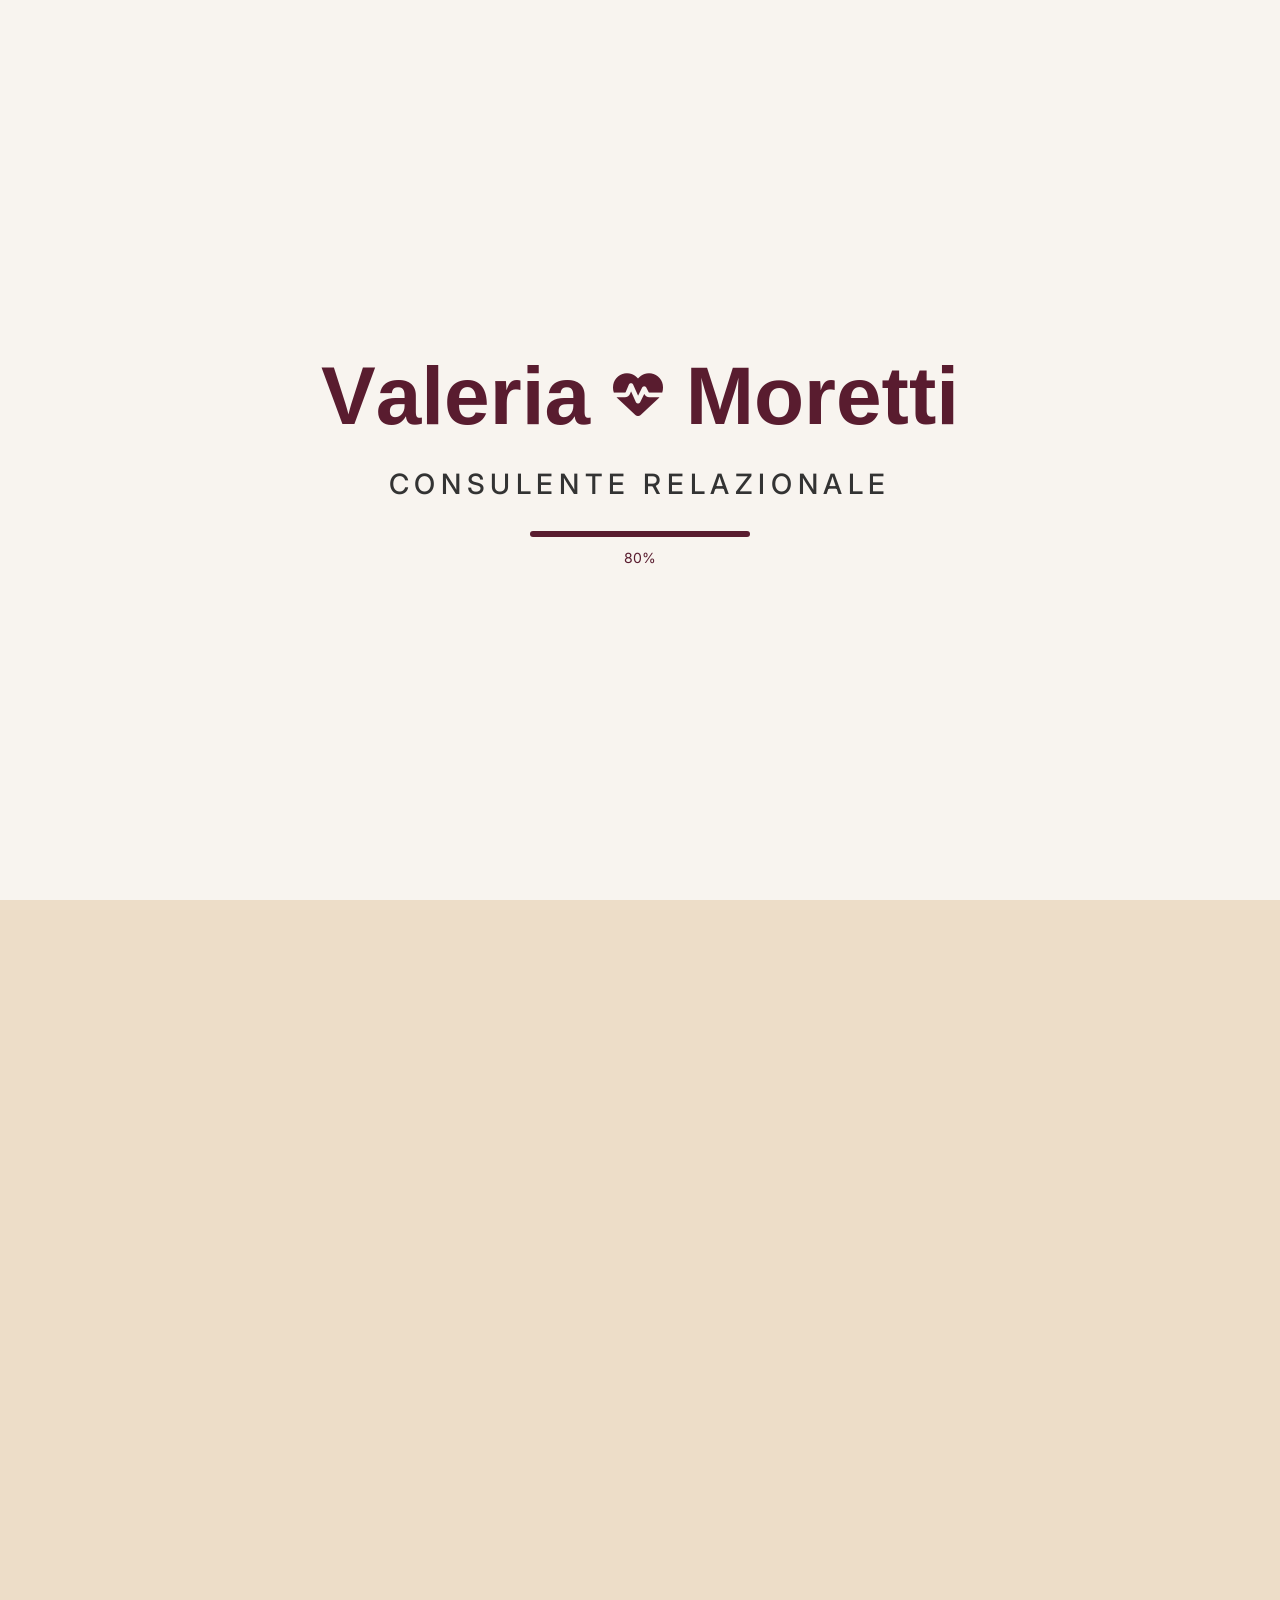
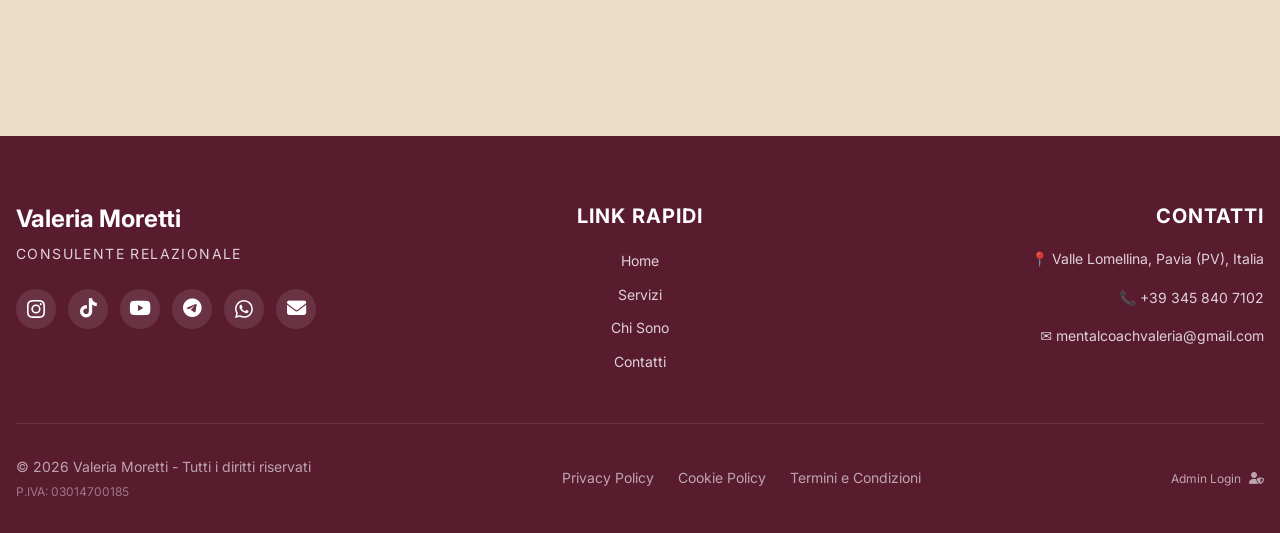
==== commit ec3c05dc: "Add files via upload" ====
--- a/index.html
+++ b/index.html
@@ -8,19 +8,8 @@
 <meta name="keywords" content="consulente relazionale, relazioni tossiche, consulenza coppia, mental coach, coaching relazioni, consulente relazionale online, consulente relazionale pavia, valeria moretti, mental coach pavia">
 <title>Ti innamori sempre della persona sbagliata? Fai il Test Relazionale Gratis</title>
 <meta name="description" content="Ti innamori sempre della persona sbagliata? Valeria Moretti, consulente relazionale, ti aiuta a riconoscere e interrompere schemi affettivi ripetitivi. Consulenze online e a Pavia (PV). 40% di Sconto Sulla Prima Consulenza.">
-
-<!-- COOKIEBOT CMP - GDPR Compliance -->
-<script 
-  id="Cookiebot" 
-  src="https://consent.cookiebot.com/uc.js" 
-  data-cbid="f04a87ad-85ac-402f-a739-14651de425dc" 
-  data-blockingmode="auto" 
-  data-culture="it" 
-  type="text/javascript" 
-  async>
-</script>
-
 <link rel="sitemap" type="application/xml" title="Sitemap" href="https://mentalcoachvaleria.it/sitemap.xml">
+<script id="Cookiebot" src="https://consent.cookiebot.com/uc.js" data-cbid="f04a87ad-85ac-402f-a739-14651de425dc" type="text/javascript"></script>
 <link rel="icon" type="image/png" href="favicon-96x96.png" sizes="96x96">
 <link rel="icon" type="image/svg+xml" href="favicon.svg">
 <link rel="shortcut icon" href="favicon.ico">
@@ -57,9 +46,6 @@
 </script>
 </head>
 <body>
-
-
-
 <!-- SITE LOADER -->
 <div id="site-loader">
 <div id="loader-content">
@@ -77,31 +63,6 @@
 <p id="loader-percentage">0%</p>
 </div>
 </div>
-
-<!-- ============================================ -->
-<!-- COOKIEBOT - Pulsante Gestione Cookie (Fisso) -->
-<!-- ============================================ -->
-<div id="cookie-settings-trigger" class="cookie-settings-btn" role="button" tabindex="0" aria-label="Gestisci preferenze cookie" title="Gestisci cookie">
-  <svg xmlns="http://www.w3.org/2000/svg" width="18" height="18" viewBox="0 0 24 24" fill="none" stroke="currentColor" stroke-width="2" aria-hidden="true">
-    <circle cx="12" cy="12" r="3"></circle>
-    <path d="M19.4 15a1.65 1.65 0 0 0 .33 1.82l.06.06a2 2 0 0 1 0 2.83 2 2 0 0 1-2.83 0l-.06-.06a1.65 1.65 0 0 0-1.82-.33 1.65 1.65 0 0 0-1 1.51V21a2 2 0 0 1-2 2 2 2 0 0 1-2-2v-.09A1.65 1.65 0 0 0 9 19.4a1.65 1.65 0 0 0-1.82.33l-.06.06a2 2 0 0 1-2.83 0 2 2 0 0 1 0-2.83l.06-.06a1.65 1.65 0 0 0 .33-1.82 1.65 1.65 0 0 0-1.51-1H3a2 2 0 0 1-2-2 2 2 0 0 1 2-2h.09A1.65 1.65 0 0 0 4.6 9a1.65 1.65 0 0 0-.33-1.82l-.06-.06a2 2 0 0 1 0-2.83 2 2 0 0 1 2.83 0l.06.06a1.65 1.65 0 0 0 1.82.33H9a1.65 1.65 0 0 0 1-1.51V3a2 2 0 0 1 2-2 2 2 0 0 1 2 2v.09a1.65 1.65 0 0 0 1 1.51 1.65 1.65 0 0 0 1.82-.33l.06-.06a2 2 0 0 1 2.83 0 2 2 0 0 1 0 2.83l-.06.06a1.65 1.65 0 0 0-.33 1.82V9a1.65 1.65 0 0 0 1.51 1H21a2 2 0 0 1 2 2 2 2 0 0 1-2 2h-.09a1.65 1.65 0 0 0-1.51 1z"></path>
-  </svg>
-  <span class="cookie-btn-text">Cookie</span>
-</div>
-
-<script>
-// Apri pannello Cookiebot al click/tastiera
-document.getElementById('cookie-settings-trigger')?.addEventListener('click', function() {
-  if (typeof Cookiebot !== 'undefined') Cookiebot.renew();
-});
-document.getElementById('cookie-settings-trigger')?.addEventListener('keypress', function(e) {
-  if (e.key === 'Enter' || e.key === ' ') {
-    e.preventDefault();
-    if (typeof Cookiebot !== 'undefined') Cookiebot.renew();
-  }
-});
-</script>
-<!-- ============================================ -->
 
 <!-- NAVBAR -->
 <nav id="navbar">
@@ -268,49 +229,15 @@
 <div class="problem-item"><div class="problem-icon"><i class="fa-solid fa-heart-crack"></i></div><p>Pensi: "Se mi impegno abbastanza, prima o poi cambierà"</p></div>
 <div class="problem-item"><div class="problem-icon"><i class="fa-solid fa-heart-crack"></i></div><p>Dopo ogni fine, prometti a te stessa: "Mai più"... e poi ricominci</p></div>
 </div>
-
 <div class="problem-video-wrapper">
- <!-- YouTube con prior blocking Cookiebot -->
-<div class="video-container" data-cookieconsent="ignore">
-  <!-- Placeholder immagine -->
-  <img 
-    src="https://img.youtube.com/vi/Kdo6DryANfU/hqdefault.jpg" 
-    alt="Anteprima video: Schema relazionale ripetitivo" 
-    class="youtube-placeholder"
-    style="width:100%; height:100%; object-fit:cover; border-radius:12px; cursor:pointer;"
-    data-video-id="Kdo6DryANfU"
-    id="youtube-trigger">
-  
-  <!-- Overlay consenso -->
-  <div class="youtube-consent-overlay" id="youtube-overlay" style="position:absolute; inset:0; background:rgba(0,0,0,0.7); border-radius:12px; display:flex; flex-direction:column; align-items:center; justify-content:center; color:white; text-align:center; padding:20px;">
-    <i class="fa-solid fa-play-circle" style="font-size:48px; margin-bottom:12px;"></i>
-    <p style="margin:0 0 16px 0; font-size:14px;">Per visualizzare questo video, accetta i cookie di marketing.</p>
-    <button class="btn-cta" id="youtube-accept-btn" style="padding:10px 20px; font-size:14px;">Accetta e visualizza</button>
-  </div>
-  
-  <!-- Iframe (nascosto di default) -->
-  <iframe 
-    id="problem-video" 
-    width="100%" 
-    height="100%" 
-    src="" 
-    title="YouTube video player" 
-    frameborder="0" 
-    allow="accelerometer; autoplay; clipboard-write; encrypted-media; gyroscope; picture-in-picture; web-share" 
-    allowfullscreen 
-    loading="lazy"
-    style="display:none; border-radius:12px;">
-  </iframe>
-</div>
-
-
+<div class="video-container">
+<iframe id="problem-video" width="100%" height="100%" src="https://www.youtube.com/embed/Kdo6DryANfU?autoplay=0&controls=1&rel=0&modestbranding=1" title="YouTube video player" frameborder="0" allowfullscreen loading="lazy"></iframe>
+</div>
 <div class="video-quote">
 <h3>"Non è sfortuna."</h3>
 <p>Non sei "sbagliata". È uno schema relazionale ripetitivo. E si può spezzare.</p>
 </div>
 </div>
-
-
 </div>
 </div>
 </section>
--- a/style.css
+++ b/style.css
@@ -8,384 +8,384 @@
 ROOT VARIABLES
 ============================================ */
 :root {
-    --brand-primary: #591c2f;
-    --brand-primary-dark: #451624;
-    --brand-secondary: #7FC8C8;
-    --brand-crema: #edddc8;
-    --brand-antracite: #2D2D2D;
-    --brand-acqua: #7fb3b3;
-    --coral: #ff6b6b;
-    --scroll-y: 0;
-    --transition-fluid: cubic-bezier(0.16, 1, 0.3, 1);
-    --zoom-curve: ease-in-out;
-    --font-main: 'Inter', system-ui, -apple-system, sans-serif;
+  --brand-primary: #591c2f;
+  --brand-primary-dark: #451624;
+  --brand-secondary: #7FC8C8;
+  --brand-crema: #edddc8;
+  --brand-antracite: #2D2D2D;
+  --brand-acqua: #7fb3b3;
+  --coral: #ff6b6b;
+  --scroll-y: 0;
+  --transition-fluid: cubic-bezier(0.16, 1, 0.3, 1);
+  --zoom-curve: ease-in-out;
+  --font-main: 'Inter', system-ui, -apple-system, sans-serif;
 }
 
 /* ============================================
 GLOBAL RESET & SMOOTHING
 ============================================ */
 * {
-    box-sizing: border-box;
-    margin: 0;
-    padding: 0;
-    -webkit-tap-highlight-color: transparent;
+  box-sizing: border-box;
+  margin: 0;
+  padding: 0;
+  -webkit-tap-highlight-color: transparent;
 }
 
 html {
-    scroll-behavior: smooth;
-    scroll-padding-top: 100px;
+  scroll-behavior: smooth;
+  scroll-padding-top: 100px;
 }
 
 body {
-    font-family: var(--font-main);
-    background-color: var(--brand-crema);
-    color: var(--brand-antracite);
-    line-height: 1.6;
-    -webkit-font-smoothing: antialiased;
-    -moz-osx-font-smoothing: grayscale;
-    text-rendering: optimizeLegibility;
-    overflow-x: hidden;
+  font-family: var(--font-main);
+  background-color: var(--brand-crema);
+  color: var(--brand-antracite);
+  line-height: 1.6;
+  -webkit-font-smoothing: antialiased;
+  -moz-osx-font-smoothing: grayscale;
+  text-rendering: optimizeLegibility;
+  overflow-x: hidden;
 }
 
 .container {
-    max-width: 1280px;
-    margin: 0 auto;
-    padding: 0 1rem;
+  max-width: 1280px;
+  margin: 0 auto;
+  padding: 0 1rem;
 }
 
 img {
-    max-width: 100%;
-    height: auto;
-    display: block;
+  max-width: 100%;
+  height: auto;
+  display: block;
 }
 
 /* ============================================
 TYPOGRAPHY & H1 ANIMATION
 ============================================ */
 #titolo {
-    color: var(--brand-primary);
-    font-size: clamp(40px, 5vw, 60px);
-    font-weight: 900;
-    line-height: 1.1;
-    margin-bottom: 1.5rem;
-    font-family: system-ui;
+  color: var(--brand-primary);
+  font-size: clamp(40px, 5vw, 60px);
+  font-weight: 900;
+  line-height: 1.1;
+  margin-bottom: 1.5rem;
+  font-family: system-ui;
 }
 
 .hero-subtitle {
-    font-size: clamp(1.1rem, 1.2vw, 1.25rem);
-    color: #334155;
-    margin-bottom: 2.5rem;
-    max-width: 48rem;
-    margin-left: auto;
-    margin-right: auto;
-    line-height: 1.75;
-    font-weight: 500;
+  font-size: clamp(1.1rem, 1.2vw, 1.25rem);
+  color: #334155;
+  margin-bottom: 2.5rem;
+  max-width: 48rem;
+  margin-left: auto;
+  margin-right: auto;
+  line-height: 1.75;
+  font-weight: 500;
 }
 
 .highlight {
-    font-weight: 700;
-    color: var(--brand-primary);
+  font-weight: 700;
+  color: var(--brand-primary);
 }
 
 .italic-bold {
-    font-style: italic;
-    font-weight: 700;
+  font-style: italic;
+  font-weight: 700;
 }
 
 .section-header {
-    text-align: center;
-    margin-bottom: 3rem;
+  text-align: center;
+  margin-bottom: 3rem;
 }
 
 .section-header h2 {
-    font-size: clamp(1.5rem, 2.5vw, 3rem);
-    font-weight: 700;
-    margin-bottom: 1rem;
-    color: var(--brand-primary);
-    line-height: 1.2;
+  font-size: clamp(1.5rem, 2.5vw, 3rem);
+  font-weight: 700;
+  margin-bottom: 1rem;
+  color: var(--brand-primary);
+  line-height: 1.2;
 }
 
 #section-titolo {
-    font-size: xx-large;
-    font-weight: 700;
-    margin-bottom: 1rem;
-    color: white;
-    line-height: 1.2;
-    display: flex;
-    flex-direction: column;
-    align-content: center;
-    align-items: center;
-    text-align: center;
+  font-size: xx-large;
+  font-weight: 700;
+  margin-bottom: 1rem;
+  color: white;
+  line-height: 1.2;
+  display: flex;
+  flex-direction: column;
+  align-content: center;
+  align-items: center;
+  text-align: center;
 }
 
 #section-titolo h2 {
-    text-align: center;
+  text-align: center;
 }
 
 #rvg {
-    font-size: large;
-    font-weight: 100;
-    text-align: center;
+  font-size: large;
+  font-weight: 100;
+  text-align: center;
 }
 
 .highlight-text {
-    color: var(--brand-primary);
+  color: var(--brand-primary);
 }
 
 .section-header p {
-    font-size: clamp(1rem, 1.2vw, 1.125rem);
-    color: #475569;
+  font-size: clamp(1rem, 1.2vw, 1.125rem);
+  color: #475569;
 }
 
 /* ============================================
 SCROLL ANIMATIONS
 ============================================ */
 .animate-on-scroll {
-    opacity: 0;
-    transform: translateY(40px);
-    transition: opacity 1s var(--transition-fluid),
-                transform 1s var(--transition-fluid);
-    will-change: opacity, transform;
-    filter: blur(4px);
+  opacity: 0;
+  transform: translateY(40px);
+  transition: opacity 1s var(--transition-fluid),
+              transform 1s var(--transition-fluid);
+  will-change: opacity, transform;
+  filter: blur(4px);
 }
 
 .animate-on-scroll.visible {
-    opacity: 1;
-    transform: translateY(0);
-    filter: blur(0);
+  opacity: 1;
+  transform: translateY(0);
+  filter: blur(0);
 }
 
 /* ============================================
 NAVBAR
 ============================================ */
 #navbar {
-    position: fixed;
-    top: 0;
-    left: 0;
-    right: 0;
-    z-index: 50;
-    background-color: #00000000;
-    padding: 0.75rem 0;
-    box-shadow: 0 10px 15px -3px rgba(0, 0, 0, 0);
+  position: fixed;
+  top: 0;
+  left: 0;
+  right: 0;
+  z-index: 50;
+  background-color: #00000000;
+  padding: 0.75rem 0;
+  box-shadow: 0 10px 15px -3px rgba(0, 0, 0, 0);
 }
 
 #navbar.scrolled {
-    background-color: rgb(89, 28, 47) !important;
-    backdrop-filter: blur(12px);
-    box-shadow: 0 10px 15px -3px rgba(0, 0, 0, 0.301);
-    transition: all 0.3s ease-in-out;
+  background-color: var(--brand-primary) !important;
+  backdrop-filter: blur(12px);
+  box-shadow: 0 10px 15px -3px rgba(0, 0, 0, 0.301);
+  transition: all 0.3s ease-in-out;
 }
 
 #navbar-container {
-    max-width: 1280px;
-    margin: 0 auto;
-    padding: 0 1.5rem;
+  max-width: 1280px;
+  margin: 0 auto;
+  padding: 0 1.5rem;
+  display: flex;
+  justify-content: space-between;
+  align-items: center;
+}
+
+.brand-link {
+  display: flex;
+  align-items: center;
+  gap: 0.5rem;
+  text-decoration: none;
+}
+
+.brand-text-group {
+  display: flex;
+  flex-direction: column;
+}
+
+.brand-name {
+  font-size: 1.25rem;
+  font-weight: 700;
+  color: white;
+  line-height: 1.2;
+}
+
+.brand-role {
+  font-size: 0.75rem;
+  font-weight: 500;
+  text-transform: uppercase;
+  letter-spacing: 0.2em;
+  color: rgba(255, 255, 255, 0.8);
+}
+
+#nav-desktop {
+  display: none;
+  align-items: center;
+  gap: 2rem;
+}
+
+@media (min-width: 768px) {
+  #nav-desktop {
     display: flex;
-    justify-content: space-between;
-    align-items: center;
-}
-
-.brand-link {
-    display: flex;
-    align-items: center;
-    gap: 0.5rem;
-    text-decoration: none;
-}
-
-.brand-text-group {
-    display: flex;
-    flex-direction: column;
-}
-
-.brand-name {
-    font-size: 1.25rem;
-    font-weight: 700;
-    color: white;
-    line-height: 1.2;
-}
-
-.brand-role {
-    font-size: 0.75rem;
-    font-weight: 500;
-    text-transform: uppercase;
-    letter-spacing: 0.2em;
-    color: rgba(255, 255, 255, 0.8);
-}
-
-#nav-desktop {
+  }
+  #menu-toggle {
     display: none;
-    align-items: center;
-    gap: 2rem;
-}
-
-@media (min-width: 768px) {
-    #nav-desktop {
-        display: flex;
-    }
-    #menu-toggle {
-        display: none;
-    }
+  }
 }
 
 .nav-link {
-    font-size: 0.875rem;
-    font-weight: 600;
-    text-transform: uppercase;
-    letter-spacing: 0.05em;
-    color: rgba(255, 255, 255, 0.7);
-    text-decoration: none;
-    white-space: nowrap;
-    transition: color 0.3s ease;
+  font-size: 0.875rem;
+  font-weight: 600;
+  text-transform: uppercase;
+  letter-spacing: 0.05em;
+  color: rgba(255, 255, 255, 0.7);
+  text-decoration: none;
+  white-space: nowrap;
+  transition: color 0.3s ease;
 }
 
 .nav-link:hover,
 .nav-link:active {
-    color: white;
+  color: white;
 }
 
 .nav-btn, .btn-cta {
-    background: transparent;
-    border: none;
-    cursor: pointer;
-    font-family: inherit;
+  background: transparent;
+  border: none;
+  cursor: pointer;
+  font-family: inherit;
 }
 
 .nav-btn {
-    font-size: 0.875rem;
-    font-weight: 600;
-    text-transform: uppercase;
-    letter-spacing: 0.05em;
-    color: rgba(255, 255, 255, 0.7);
-    white-space: nowrap;
+  font-size: 0.875rem;
+  font-weight: 600;
+  text-transform: uppercase;
+  letter-spacing: 0.05em;
+  color: rgba(255, 255, 255, 0.7);
+  white-space: nowrap;
 }
 
 #AccordodiCoaching {
-    font-size: 0.875rem;
-    font-weight: 600;
-    text-transform: uppercase;
-    letter-spacing: 0.05em;
-    color: rgba(255, 255, 255, 0.7);
-    white-space: nowrap;
-    background: #00000000;
-    border: none;
-    cursor: pointer;
-    transition: 0.8s;
+  font-size: 0.875rem;
+  font-weight: 600;
+  text-transform: uppercase;
+  letter-spacing: 0.05em;
+  color: rgba(255, 255, 255, 0.7);
+  white-space: nowrap;
+  background: #00000000;
+  border: none;
+  cursor: pointer;
+  transition: 0.8s;
 }
 
 #AccordodiCoaching:hover,
 #AccordodiCoaching:active {
-    color: rgb(255, 255, 255);
+  color: rgb(255, 255, 255);
 }
 
 #Contattami {
-    padding: 0.625rem 1.25rem;
-    border-radius: 9999px;
-    font-weight: 700;
-    font-size: 1rem;
-    background-color: white;
-    color: var(--brand-primary);
-    white-space: nowrap;
-    box-shadow: 0 4px 6px -1px rgba(0, 0, 0, 0.1);
-    transition: 0.25s;
-    border: none;
-    cursor: pointer;
+  padding: 0.625rem 1.25rem;
+  border-radius: 9999px;
+  font-weight: 700;
+  font-size: 1rem;
+  background-color: white;
+  color: var(--brand-primary);
+  white-space: nowrap;
+  box-shadow: 0 4px 6px -1px rgba(0, 0, 0, 0.1);
+  transition: 0.25s;
+  border: none;
+  cursor: pointer;
 }
 
 #Contattami:hover,
 #Contattami:active {
-    transform: scale(1.05);
-    transition: 0.25s;
+  transform: scale(1.05);
+  transition: 0.25s;
 }
 
 #menu-toggle {
-    padding: 0.5rem;
-    border-radius: 0.5rem;
-    background: transparent;
-    border: none;
-    color: white;
-    cursor: pointer;
+  padding: 0.5rem;
+  border-radius: 0.5rem;
+  background: transparent;
+  border: none;
+  color: white;
+  cursor: pointer;
 }
 
 #menu-toggle:hover,
 #menu-toggle:active {
-    background-color: rgba(255, 255, 255, 0.1);
+  background-color: rgba(255, 255, 255, 0.1);
 }
 
 #menu-toggle i {
-    font-size: 1.5rem;
+  font-size: 1.5rem;
 }
 
 /* ============================================
 BUTTONS & CTA - STANDARD ZOOM
 ============================================ */
 .btn-cta-main {
-    width: 100%;
-    background-color: var(--brand-primary);
-    color: white;
-    padding: 1rem 2rem;
-    border-radius: 9999px;
-    font-size: 1.125rem;
-    font-weight: 700;
-    box-shadow: 0 20px 25px -5px rgba(89, 28, 47, 0.3);
-    position: relative;
-    display: flex;
-    flex-direction: column;
-    align-items: center;
+  width: 100%;
+  background-color: var(--brand-primary);
+  color: white;
+  padding: 1rem 2rem;
+  border-radius: 9999px;
+  font-size: 1.125rem;
+  font-weight: 700;
+  box-shadow: 0 20px 25px -5px rgba(89, 28, 47, 0.3);
+  position: relative;
+  display: flex;
+  flex-direction: column;
+  align-items: center;
 }
 
 @media (min-width: 640px) {
-    .btn-cta-main {
-        width: auto;
-    }
+  .btn-cta-main {
+    width: auto;
+  }
 }
 
 .btn-subtext {
-    font-size: 0.75rem;
-    font-weight: 400;
-    margin-top: 0.25rem;
-    opacity: 0.8;
-    text-transform: uppercase;
-    letter-spacing: 0.1em;
+  font-size: 0.75rem;
+  font-weight: 400;
+  margin-top: 0.25rem;
+  opacity: 0.8;
+  text-transform: uppercase;
+  letter-spacing: 0.1em;
 }
 
 #iniziatquiz {
-    background-color: #b8d4e3;
-    color: black;
-    box-shadow: 0 20px 25px -5px rgba(184, 212, 227, 0.2);
-    display: flex;
-    align-items: center;
-    gap: 0.75rem;
-    border: none;
-    font-size: medium;
-    cursor: pointer;
-    padding: 20px;
-    border-radius: 8px;
-    font-weight: bold;
-    transition: 0.4s;
-    width: auto;
-    max-width: 400px;
+  background-color: #b8d4e3;
+  color: black;
+  box-shadow: 0 20px 25px -5px rgba(184, 212, 227, 0.2);
+  display: flex;
+  align-items: center;
+  gap: 0.75rem;
+  border: none;
+  font-size: medium;
+  cursor: pointer;
+  padding: 20px;
+  border-radius: 8px;
+  font-weight: bold;
+  transition: 0.4s;
+  width: auto;
+  max-width: 400px;
 }
 
 #iniziatquiz:hover,
 #iniziatquiz:active {
-    transform: scale(1.2);
+  transform: scale(1.2);
 }
 
 #RichiediInformazioni,
 #RichiediInformazioni2,
 #RichiediInformazioni3 {
-    background-color: var(--brand-primary);
-    color: white;
-    width: 100%;
-    padding: 1rem;
-    border-radius: 0.75rem;
-    font-weight: bold;
-    box-shadow: 0 10px 15px -3px rgba(89, 28, 47, 0.2);
-    font-family: system-ui;
-    border: none;
-    font-size: medium;
-    cursor: pointer;
-    transition: 0.4s;
+  background-color: var(--brand-primary);
+  color: white;
+  width: 100%;
+  padding: 1rem;
+  border-radius: 0.75rem;
+  font-weight: bold;
+  box-shadow: 0 10px 15px -3px rgba(89, 28, 47, 0.2);
+  font-family: system-ui;
+  border: none;
+  font-size: medium;
+  cursor: pointer;
+  transition: 0.4s;
 }
 
 #RichiediInformazioni:hover,
@@ -394,158 +394,158 @@
 #RichiediInformazioni:active,
 #RichiediInformazioni2:active,
 #RichiediInformazioni3:active {
-    background-color: #bfd5df;
-    color: var(--brand-primary);
-    transform: scale(1.2);
+  background-color: #bfd5df;
+  color: var(--brand-primary);
+  transform: scale(1.2);
 }
 
 #RichiediInformazioni2,
 #RichiediInformazioni3 {
-    background-color: #000;
+  background-color: #000;
 }
 
 .btn-whatsapp {
-    display: flex;
-    align-items: center;
-    justify-content: center;
-    gap: 0.5rem;
-    background-color: #25D366;
-    color: white;
-    padding: 0.75rem 1.5rem;
-    border-radius: 0.75rem;
-    font-weight: 700;
-    text-decoration: none;
-    flex: 1;
-    transition: 0.4s;
+  display: flex;
+  align-items: center;
+  justify-content: center;
+  gap: 0.5rem;
+  background-color: #25D366;
+  color: white;
+  padding: 0.75rem 1.5rem;
+  border-radius: 0.75rem;
+  font-weight: 700;
+  text-decoration: none;
+  flex: 1;
+  transition: 0.4s;
 }
 
 .btn-whatsapp:hover,
 .btn-whatsapp:active {
-    transform: scale(1.2);
-    background-color: #1ea04d;
-}
-
-@media (min-width: 768px) {
-    .btn-whatsapp {
-        flex: none;
-    }
+  transform: scale(1.2);
+  background-color: #1ea04d;
+}
+
+@media (min-width: 768px) {
+  .btn-whatsapp {
+    flex: none;
+  }
 }
 
 #inziailtuoopercorso2,
 #inziailtuoopercorso3 {
-    height: auto;
-    font-size: larger;
-    min-width: 280px;
-    border: none;
-    border-radius: 50px;
-    font-weight: 900;
-    cursor: pointer;
-    font-family: sans-serif;
-    position: relative;
-    overflow: hidden;
-    box-shadow: 0 10px 20px rgba(0, 0, 0, 0.1);
-    outline: none;
-    align-items: center;
-    justify-content: center;
-    display: flex;
-    margin: 0 auto;
-    background-color: var(--brand-primary);
-    color: white;
-    padding: 20px;
-    flex-direction: column;
-    transition: 0.4s;
-    width: 100%;
-    max-width: 400px;
+  height: auto;
+  font-size: larger;
+  min-width: 280px;
+  border: none;
+  border-radius: 50px;
+  font-weight: 900;
+  cursor: pointer;
+  font-family: sans-serif;
+  position: relative;
+  overflow: hidden;
+  box-shadow: 0 10px 20px rgba(0, 0, 0, 0.1);
+  outline: none;
+  align-items: center;
+  justify-content: center;
+  display: flex;
+  margin: 0 auto;
+  background-color: var(--brand-primary);
+  color: white;
+  padding: 20px;
+  flex-direction: column;
+  transition: 0.4s;
+  width: 100%;
+  max-width: 400px;
 }
 
 #inziailtuoopercorso2:hover,
 #inziailtuoopercorso3:hover,
 #inziailtuoopercorso2:active,
 #inziailtuoopercorso3:active {
-    transform: scale(1.2);
+  transform: scale(1.2);
 }
 
 #sottotitolocompila {
-    font-size: small;
-    font-weight: 500;
-    text-transform: uppercase;
-    letter-spacing: 0.2em;
-    color: #ded2d5;
+  font-size: small;
+  font-weight: 500;
+  text-transform: uppercase;
+  letter-spacing: 0.2em;
+  color: #ded2d5;
 }
 
 #sconto {
-    font-size: medium;
-    color: #591c2f;
-    font-family: fangsong;
+  font-size: medium;
+  color: #591c2f;
+  font-family: fangsong;
 }
 
 /* ============================================
 BOTTONI ANIMATI (SLIDE VERTICAL)
 ============================================ */
 #bntprenota {
-    height: 50px;
-    width: 250px;
-    border: none;
-    border-radius: 50px;
-    cursor: pointer;
-    position: relative;
-    overflow: hidden;
-    background: white;
-    transition: all 0.5s ease-in-out;
-    box-shadow: 0 10px 20px rgba(0, 0, 0, 0.1);
+  height: 50px;
+  width: 250px;
+  border: none;
+  border-radius: 50px;
+  cursor: pointer;
+  position: relative;
+  overflow: hidden;
+  background: white;
+  transition: all 0.5s ease-in-out;
+  box-shadow: 0 10px 20px rgba(0, 0, 0, 0.1);
 }
 
 #bntprenota::before,
 #bntprenota::after {
-    position: absolute;
-    width: 100%;
-    height: 100%;
-    top: 0;
-    left: 0;
-    display: flex;
-    align-items: center;
-    justify-content: center;
-    font-size: 1.1rem;
-    font-weight: 600;
-    transition: all 0.5s ease-in-out;
+  position: absolute;
+  width: 100%;
+  height: 100%;
+  top: 0;
+  left: 0;
+  display: flex;
+  align-items: center;
+  justify-content: center;
+  font-size: 1.1rem;
+  font-weight: 600;
+  transition: all 0.5s ease-in-out;
 }
 
 #bntprenota::before {
-    content: "👉 Inizia il tuo percorso";
-    background: white;
-    color: black;
-    transform: translateY(0) scale(1.1);
+  content: "👉 Inizia il tuo percorso";
+  background: white;
+  color: black;
+  transform: translateY(0) scale(1.1);
 }
 
 #bntprenota::after {
-    content: "Prenota ora";
-    background: white;
-    color: black;
-    transform: translateY(50px);
+  content: "Prenota ora";
+  background: white;
+  color: black;
+  transform: translateY(50px);
 }
 
 #bntprenota:hover::before,
 #bntprenota:active::before {
-    transform: translateY(-50px) scale(0) rotate(120deg);
+  transform: translateY(-50px) scale(0) rotate(120deg);
 }
 
 #bntprenota:hover::after,
 #bntprenota:active::after {
-    transform: translateY(0) scale(1.1);
+  transform: translateY(0) scale(1.1);
 }
 
 #inziailtuoopercorso4 {
-    background: #ffffff;
-    position: relative;
-    padding: 12px 35px;
-    font-size: 20px;
-    font-weight: 900;
-    color: #591c2f;
-    border: 3px solid #591c2f;
-    border-radius: 60px;
-    box-shadow: 0 0 0 #fec1958c;
-    transition: all .3s ease-in-out;
-    cursor: pointer;
+  background: #ffffff;
+  position: relative;
+  padding: 12px 35px;
+  font-size: 20px;
+  font-weight: 900;
+  color: #591c2f;
+  border: 3px solid #591c2f;
+  border-radius: 60px;
+  box-shadow: 0 0 0 #fec1958c;
+  transition: all .3s ease-in-out;
+  cursor: pointer;
 }
 
 #inziailtuoopercorso4 .star-1,
@@ -554,12 +554,12 @@
 #inziailtuoopercorso4 .star-4,
 #inziailtuoopercorso4 .star-5,
 #inziailtuoopercorso4 .star-6 {
-    position: absolute;
-    width: 25px;
-    height: auto;
-    filter: drop-shadow(0 0 0 #fd1853);
-    z-index: -5;
-    transition: all 1s cubic-bezier(0.05, 0.83, 0.43, 0.96);
+  position: absolute;
+  width: 25px;
+  height: auto;
+  filter: drop-shadow(0 0 0 #fd1853);
+  z-index: -5;
+  transition: all 1s cubic-bezier(0.05, 0.83, 0.43, 0.96);
 }
 
 #inziailtuoopercorso4 .star-1 { top: 20%; left: 20%; }
@@ -571,9 +571,9 @@
 
 #inziailtuoopercorso4:hover,
 #inziailtuoopercorso4:active {
-    background: transparent;
-    color: #591c2f;
-    box-shadow: 0 0 50px #591c2f;
+  background: transparent;
+  color: #591c2f;
+  box-shadow: 0 0 50px #591c2f;
 }
 
 #inziailtuoopercorso4:hover .star-1,
@@ -595,264 +595,268 @@
 HERO SECTION
 ============================================ */
 #home {
-    position: relative;
-    padding-top: 6rem;
-    padding-bottom: 4rem;
-    overflow: hidden;
-    background-color: var(--brand-crema);
-    text-align: center;
-}
-
-@media (min-width: 768px) {
-    #home {
-        padding-top: 12rem;
-        padding-bottom: 8rem;
-    }
+  position: relative;
+  padding-top: 6rem;
+  padding-bottom: 4rem;
+  overflow: hidden;
+  background-color: var(--brand-crema);
+  text-align: center;
+}
+
+@media (min-width: 768px) {
+  #home {
+    padding-top: 12rem;
+    padding-bottom: 8rem;
+  }
 }
 
 .hero-bg-decoration {
-    position: absolute;
-    top: 0;
-    left: 50%;
-    transform: translateX(-50%);
-    width: 100%;
-    height: 100%;
-    z-index: -1;
-    opacity: 0.1;
-    pointer-events: none;
+  position: absolute;
+  top: 0;
+  left: 50%;
+  transform: translateX(-50%);
+  width: 100%;
+  height: 100%;
+  z-index: -1;
+  opacity: 0.1;
+  pointer-events: none;
 }
 
 .hero-bg-decoration::before {
-    content: '';
-    position: absolute;
-    top: 0;
-    right: 0;
-    width: 16rem;
-    height: 16rem;
-    background-color: var(--brand-primary);
-    border-radius: 50%;
-    filter: blur(80px);
+  content: '';
+  position: absolute;
+  top: 0;
+  right: 0;
+  width: 16rem;
+  height: 16rem;
+  background-color: var(--brand-primary);
+  border-radius: 50%;
+  filter: blur(80px);
 }
 
 .hero-bg-decoration::after {
-    content: '';
-    position: absolute;
-    bottom: 0;
-    left: 0;
-    width: 16rem;
-    height: 16rem;
-    background-color: #60a5fa;
-    border-radius: 50%;
-    filter: blur(80px);
-}
-
-@media (min-width: 768px) {
-    .hero-bg-decoration::before,
-    .hero-bg-decoration::after {
-        width: 24rem;
-        height: 24rem;
-        filter: blur(120px);
-    }
+  content: '';
+  position: absolute;
+  bottom: 0;
+  left: 0;
+  width: 16rem;
+  height: 16rem;
+  background-color: #60a5fa;
+  border-radius: 50%;
+  filter: blur(80px);
+}
+
+@media (min-width: 768px) {
+  .hero-bg-decoration::before,
+  .hero-bg-decoration::after {
+    width: 24rem;
+    height: 24rem;
+    filter: blur(120px);
+  }
 }
 
 .hero-content {
-    max-width: 48rem;
-    margin: 0 auto;
+  max-width: 48rem;
+  margin: 0 auto;
 }
 
 .hero-actions {
-    display: flex;
-    flex-direction: column;
-    align-items: center;
-    gap: 2rem;
-    width: 100%;
+  display: flex;
+  flex-direction: column;
+  align-items: center;
+  gap: 2rem;
+  width: 100%;
 }
 
 .hero-badges {
-    display: flex;
-    flex-wrap: wrap;
-    justify-content: center;
-    gap: 1.5rem;
-    font-size: 0.75rem;
-    color: #475569;
-    text-transform: uppercase;
-    letter-spacing: 0.05em;
-    font-weight: 600;
+  display: flex;
+  flex-wrap: wrap;
+  justify-content: center;
+  gap: 1.5rem;
+  font-size: 0.75rem;
+  color: #475569;
+  text-transform: uppercase;
+  letter-spacing: 0.05em;
+  font-weight: 600;
 }
 
 .hero-badges span {
+    background: rgba(255, 255, 255, 0.2);
+    padding: 0.5rem 1rem;
+    border-radius: 2rem;
+    font-size: 0.875rem;
     display: flex;
     align-items: center;
-    gap: 0.375rem;
+    gap: 0.5rem;
 }
 
 .hero-badges i {
-    color: #16a34a;
+  color: #16a34a;
 }
 
 /* ============================================
 PROBLEM SECTION
 ============================================ */
 #problem {
-    padding: 4rem 0;
-    background-color: var(--brand-crema);
-    overflow: hidden;
-}
-
-@media (min-width: 768px) {
-    #problem {
-        padding: 6rem 0;
-    }
+  padding: 4rem 0;
+  background-color: var(--brand-crema);
+  overflow: hidden;
+}
+
+@media (min-width: 768px) {
+  #problem {
+    padding: 6rem 0;
+  }
 }
 
 .problem-layout {
-    display: grid;
-    grid-template-columns: 1fr;
-    gap: 3rem;
-    align-items: center;
+  display: grid;
+  grid-template-columns: 1fr;
+  gap: 3rem;
+  align-items: center;
 }
 
 @media (min-width: 1024px) {
-    .problem-layout {
-        grid-template-columns: 1fr 1fr;
-        gap: 4rem;
-    }
+  .problem-layout {
+    grid-template-columns: 1fr 1fr;
+    gap: 4rem;
+  }
 }
 
 .problem-list {
-    display: flex;
-    flex-direction: column;
-    gap: 1rem;
-}
-
-@media (min-width: 768px) {
-    .problem-list {
-        gap: 1.5rem;
-    }
+  display: flex;
+  flex-direction: column;
+  gap: 1rem;
+}
+
+@media (min-width: 768px) {
+  .problem-list {
+    gap: 1.5rem;
+  }
 }
 
 .problem-item {
-    display: flex;
-    align-items: center;
-    gap: 1rem;
-    padding: 1rem 1.5rem;
-    background-color: var(--brand-primary);
-    border-radius: 1rem;
-    box-shadow: 0 10px 15px -3px rgba(0, 0, 0, 0.1);
-    cursor: pointer;
-    transition: transform 0.3s var(--zoom-curve), box-shadow 0.3s var(--zoom-curve);
-    transform-origin: center center;
-    z-index: 1;
-}
-
-@media (min-width: 768px) {
-    .problem-item {
-        padding: 1.5rem;
-        gap: 1.5rem;
-    }
+  display: flex;
+  align-items: center;
+  gap: 1rem;
+  padding: 1rem 1.5rem;
+  background-color: var(--brand-primary);
+  border-radius: 1rem;
+  box-shadow: 0 10px 15px -3px rgba(0, 0, 0, 0.1);
+  cursor: pointer;
+  transition: transform 0.3s var(--zoom-curve), box-shadow 0.3s var(--zoom-curve);
+  transform-origin: center center;
+  z-index: 1;
+}
+
+@media (min-width: 768px) {
+  .problem-item {
+    padding: 1.5rem;
+    gap: 1.5rem;
+  }
 }
 
 .problem-item:hover,
 .problem-item:active,
 .problem-item.active {
-    transform: scale(1.2);
-    box-shadow: 0 25px 50px -12px rgba(0, 0, 0, 0.25);
-    z-index: 10;
-    position: relative;
+  transform: scale(1.2);
+  box-shadow: 0 25px 50px -12px rgba(0, 0, 0, 0.25);
+  z-index: 10;
+  position: relative;
 }
 
 .problem-icon {
-    width: 2.5rem;
-    height: 2.5rem;
-    border-radius: 50%;
-    background-color: rgba(255, 255, 255, 0.1);
-    display: flex;
-    align-items: center;
-    justify-content: center;
-    flex-shrink: 0;
-    transition: background-color 0.3s ease, color 0.3s ease;
+  width: 2.5rem;
+  height: 2.5rem;
+  border-radius: 50%;
+  background-color: rgba(255, 255, 255, 0.1);
+  display: flex;
+  align-items: center;
+  justify-content: center;
+  flex-shrink: 0;
+  transition: background-color 0.3s ease, color 0.3s ease;
 }
 
 .problem-icon i {
-    color: white;
-    font-size: 0.875rem;
-}
-
-@media (min-width: 768px) {
-    .problem-icon { width: 2.5rem; height: 2.5rem; }
-    .problem-icon i { font-size: 1rem; }
+  color: white;
+  font-size: 0.875rem;
+}
+
+@media (min-width: 768px) {
+  .problem-icon { width: 2.5rem; height: 2.5rem; }
+  .problem-icon i { font-size: 1rem; }
 }
 
 .problem-item:hover .problem-icon,
 .problem-item:active .problem-icon {
-    background-color: rgba(255, 255, 255, 0.103);
-    color: #000;
+  background-color: rgba(255, 255, 255, 0.103);
+  color: #000;
 }
 
 .problem-item p {
-    color: white;
-    font-weight: 500;
-    font-size: 0.875rem;
-}
-
-@media (min-width: 768px) {
-    .problem-item p { font-size: 1rem; }
+  color: white;
+  font-weight: 500;
+  font-size: 0.875rem;
+}
+
+@media (min-width: 768px) {
+  .problem-item p { font-size: 1rem; }
 }
 
 .problem-video-wrapper {
-    display: flex;
-    justify-content: center;
-    width: 100%;
-    padding-bottom: 3rem;
-    position: relative;
+  display: flex;
+  justify-content: center;
+  width: 100%;
+  padding-bottom: 3rem;
+  position: relative;
 }
 
 .video-container {
-    position: relative;
-    width: 100%;
-    max-width: 750px;
-    aspect-ratio: 4/5;
-    background-color: black;
-    border-radius: 1.5rem;
-    box-shadow: 0 25px 50px -12px rgba(0, 0, 0, 0.25);
-    overflow: hidden;
+  position: relative;
+  width: 100%;
+  max-width: 750px;
+  aspect-ratio: 4/5;
+  background-color: black;
+  border-radius: 1.5rem;
+  box-shadow: 0 25px 50px -12px rgba(0, 0, 0, 0.25);
+  overflow: hidden;
 }
 
 .video-container iframe {
-    width: 100%;
-    height: 100%;
-    border: 0;
+  width: 100%;
+  height: 100%;
+  border: 0;
 }
 
 .video-quote {
-    position: absolute;
-    bottom: -1.25rem;
-    right: -0.625rem;
-    background-color: white;
-    padding: 1.25rem;
-    border-radius: 1rem;
-    box-shadow: 0 25px 50px -12px rgba(0, 0, 0, 0.25);
-    border-left: 4px solid var(--brand-primary);
-    max-width: 220px;
-    z-index: 20;
-    transition: transform 0.3s var(--zoom-curve), box-shadow 0.3s var(--zoom-curve);
-    cursor: pointer;
-}
-
-@media (min-width: 768px) {
-    .video-quote {
-        right: -1.25rem;
-        padding: 1.5rem;
-        max-width: 280px;
-    }
+  position: absolute;
+  bottom: -1.25rem;
+  right: -0.625rem;
+  background-color: white;
+  padding: 1.25rem;
+  border-radius: 1rem;
+  box-shadow: 0 25px 50px -12px rgba(0, 0, 0, 0.25);
+  border-left: 4px solid var(--brand-primary);
+  max-width: 220px;
+  z-index: 20;
+  transition: transform 0.3s var(--zoom-curve), box-shadow 0.3s var(--zoom-curve);
+  cursor: pointer;
+}
+
+@media (min-width: 768px) {
+  .video-quote {
+    right: -1.25rem;
+    padding: 1.5rem;
+    max-width: 280px;
+  }
 }
 
 .video-quote:hover,
 .video-quote:active,
 .video-quote.active {
-    transform: scale(1.05);
-    box-shadow: 0 25px 50px -12px rgba(0, 0, 0, 0.25);
-    background-color: var(--brand-primary);
+  transform: scale(1.05);
+  box-shadow: 0 25px 50px -12px rgba(0, 0, 0, 0.25);
+  background-color: var(--brand-primary);
 }
 
 .video-quote:hover h3,
@@ -861,315 +865,315 @@
 .video-quote:hover p,
 .video-quote:active p,
 .video-quote.active p {
-    color: white;
+  color: white;
 }
 
 .video-quote h3 {
-    font-size: 0.875rem;
-    font-weight: 700;
-    margin-bottom: 0.25rem;
-    color: black;
-    font-style: italic;
+  font-size: 0.875rem;
+  font-weight: 700;
+  margin-bottom: 0.25rem;
+  color: black;
+  font-style: italic;
 }
 
 .video-quote p {
-    font-size: 0.6875rem;
-    color: #475569;
-    line-height: 1.5;
-    font-weight: 500;
-    font-style: italic;
+  font-size: 0.6875rem;
+  color: #475569;
+  line-height: 1.5;
+  font-weight: 500;
+  font-style: italic;
 }
 
 /* ============================================
 BENEFITS SECTION
 ============================================ */
 #benefits {
-    padding: 6rem 0;
-    background-color: var(--brand-crema);
-    overflow: hidden;
+  padding: 6rem 0;
+  background-color: var(--brand-crema);
+  overflow: hidden;
 }
 
 .benefits-grid {
-    display: grid;
-    grid-template-columns: 1fr;
+  display: grid;
+  grid-template-columns: 1fr;
+  gap: 2rem;
+}
+
+@media (min-width: 768px) {
+  .benefits-grid {
+    grid-template-columns: repeat(2, 1fr);
     gap: 2rem;
-}
-
-@media (min-width: 768px) {
-    .benefits-grid {
-        grid-template-columns: repeat(2, 1fr);
-        gap: 2rem;
-    }
+  }
 }
 
 @media (min-width: 1024px) {
-    .benefits-grid {
-        grid-template-columns: repeat(4, 1fr);
-        gap: 2rem;
-    }
+  .benefits-grid {
+    grid-template-columns: repeat(4, 1fr);
+    gap: 2rem;
+  }
 }
 
 .benefit-card {
-    background-color: white;
-    padding: 2rem;
-    border-radius: 1.5rem;
-    box-shadow: 0 1px 3px 0 rgba(0, 0, 0, 0.1);
-    border: 1px solid #e2e8f0;
-    transition: transform 0.3s var(--zoom-curve), box-shadow 0.3s var(--zoom-curve);
-    transform-origin: center center;
-    z-index: 1;
-    cursor: pointer;
+  background-color: white;
+  padding: 2rem;
+  border-radius: 1.5rem;
+  box-shadow: 0 1px 3px 0 rgba(0, 0, 0, 0.1);
+  border: 1px solid #e2e8f0;
+  transition: transform 0.3s var(--zoom-curve), box-shadow 0.3s var(--zoom-curve);
+  transform-origin: center center;
+  z-index: 1;
+  cursor: pointer;
 }
 
 .benefit-card:hover,
 .benefit-card:active,
 .benefit-card.active {
-    transform: scale(1.2);
-    box-shadow: 0 25px 50px -12px rgba(0, 0, 0, 0.25);
-    z-index: 10;
-    position: relative;
+  transform: scale(1.2);
+  box-shadow: 0 25px 50px -12px rgba(0, 0, 0, 0.25);
+  z-index: 10;
+  position: relative;
 }
 
 .benefit-icon-box {
-    width: 4rem;
-    height: 4rem;
-    background-color: white;
-    border-radius: 1rem;
-    display: flex;
-    align-items: center;
-    justify-content: center;
-    margin-bottom: 1.5rem;
-    box-shadow: 0 1px 3px 0 rgba(0, 0, 0, 0.1);
-    transition: transform 0.3s var(--zoom-curve), background-color 0.3s ease;
+  width: 4rem;
+  height: 4rem;
+  background-color: white;
+  border-radius: 1rem;
+  display: flex;
+  align-items: center;
+  justify-content: center;
+  margin-bottom: 1.5rem;
+  box-shadow: 0 1px 3px 0 rgba(0, 0, 0, 0.1);
+  transition: transform 0.3s var(--zoom-curve), background-color 0.3s ease;
 }
 
 .benefit-icon-box i {
-    font-size: 1.5rem;
-    color: var(--brand-primary);
-    transition: transform 0.3s var(--zoom-curve), color 0.3s ease;
+  font-size: 1.5rem;
+  color: var(--brand-primary);
+  transition: transform 0.3s var(--zoom-curve), color 0.3s ease;
 }
 
 .benefit-card:hover .benefit-icon-box,
 .benefit-card:active .benefit-icon-box,
 .benefit-card.active .benefit-icon-box {
-    transform: scale(1.15) rotate(3deg);
-    background-color: var(--brand-primary);
+  transform: scale(1.15) rotate(3deg);
+  background-color: var(--brand-primary);
 }
 
 .benefit-card:hover .benefit-icon-box i,
 .benefit-card:active .benefit-icon-box i,
 .benefit-card.active .benefit-icon-box i {
-    color: white;
+  color: white;
 }
 
 .benefit-card h3 {
-    font-size: 1.25rem;
-    font-weight: 700;
-    margin-bottom: 0.75rem;
-    color: black;
+  font-size: 1.25rem;
+  font-weight: 700;
+  margin-bottom: 0.75rem;
+  color: black;
 }
 
 .benefit-card p {
-    font-size: 0.875rem;
-    color: black;
-    line-height: 1.625;
+  font-size: 0.875rem;
+  color: black;
+  line-height: 1.625;
 }
 
 /* ============================================
 QUIZ SECTION
 ============================================ */
 #quiz {
-    padding: 4rem 0;
-    background-color: var(--brand-primary);
-    color: white;
-    overflow: hidden;
-    position: relative;
-}
-
-@media (min-width: 768px) {
-    #quiz { padding: 6rem 0; }
+  padding: 4rem 0;
+  background-color: var(--brand-primary);
+  color: white;
+  overflow: hidden;
+  position: relative;
+}
+
+@media (min-width: 768px) {
+  #quiz { padding: 6rem 0; }
 }
 
 .quiz-bg-decoration::before {
-    content: '';
-    position: absolute;
-    top: 0;
-    right: 0;
-    width: 33.33%;
-    height: 100%;
-    background-color: rgba(89, 28, 47, 0.1);
-    transform: skewX(-12deg) translateX(50%);
-    pointer-events: none;
+  content: '';
+  position: absolute;
+  top: 0;
+  right: 0;
+  width: 33.33%;
+  height: 100%;
+  background-color: rgba(89, 28, 47, 0.1);
+  transform: skewX(-12deg) translateX(50%);
+  pointer-events: none;
 }
 
 .quiz-bg-decoration::after {
-    content: '';
-    position: absolute;
-    bottom: 0;
-    left: 0;
-    width: 25%;
-    height: 100%;
-    background-color: rgba(59, 130, 246, 0.05);
-    transform: skewX(12deg) translateX(-50%);
-    pointer-events: none;
+  content: '';
+  position: absolute;
+  bottom: 0;
+  left: 0;
+  width: 25%;
+  height: 100%;
+  background-color: rgba(59, 130, 246, 0.05);
+  transform: skewX(12deg) translateX(-50%);
+  pointer-events: none;
 }
 
 .quiz-layout {
-    position: relative;
-    z-index: 10;
-    display: flex;
-    flex-direction: column;
-    gap: 3rem;
-    align-items: center;
-}
-
-@media (min-width: 768px) {
-    .quiz-layout {
-        flex-direction: row;
-        gap: 4rem;
-    }
+  position: relative;
+  z-index: 10;
+  display: flex;
+  flex-direction: column;
+  gap: 3rem;
+  align-items: center;
+}
+
+@media (min-width: 768px) {
+  .quiz-layout {
+    flex-direction: row;
+    gap: 4rem;
+  }
 }
 
 @media (min-width: 1024px) {
-    .quiz-layout { gap: 5rem; }
+  .quiz-layout { gap: 5rem; }
 }
 
 .quiz-content {
-    width: 100%;
-    text-align: center;
-}
-
-@media (min-width: 768px) {
-    .quiz-content {
-        width: 50%;
-        text-align: left;
-    }
+  width: 100%;
+  text-align: center;
+}
+
+@media (min-width: 768px) {
+  .quiz-content {
+    width: 50%;
+    text-align: left;
+  }
 }
 
 .quiz-tag {
-    display: inline-block;
-    background-color: rgba(255, 255, 255, 0.1);
-    color: white;
-    font-size: 0.625rem;
-    font-weight: 700;
-    padding: 0.25rem 0.75rem;
-    border-radius: 9999px;
-    text-transform: uppercase;
-    letter-spacing: 0.2em;
-    margin-bottom: 1rem;
+  display: inline-block;
+  background-color: rgba(255, 255, 255, 0.1);
+  color: white;
+  font-size: 0.625rem;
+  font-weight: 700;
+  padding: 0.25rem 0.75rem;
+  border-radius: 9999px;
+  text-transform: uppercase;
+  letter-spacing: 0.2em;
+  margin-bottom: 1rem;
 }
 
 .quiz-content h2 {
-    font-size: 2rem;
-    font-weight: 700;
-    margin-bottom: 1.5rem;
-    font-style: italic;
-    line-height: 1.2;
-}
-
-@media (min-width: 768px) {
-    .quiz-content h2 { font-size: 3rem; }
+  font-size: 2rem;
+  font-weight: 700;
+  margin-bottom: 1.5rem;
+  font-style: italic;
+  line-height: 1.2;
+}
+
+@media (min-width: 768px) {
+  .quiz-content h2 { font-size: 3rem; }
 }
 
 @media (min-width: 1024px) {
-    .quiz-content h2 { font-size: 3.75rem; }
+  .quiz-content h2 { font-size: 3.75rem; }
 }
 
 .quiz-content p {
-    color: #94a3b8;
-    font-size: 1rem;
-    margin-bottom: 2rem;
-    line-height: 1.625;
-    font-weight: 500;
-}
-
-@media (min-width: 768px) {
-    .quiz-content p { font-size: 1.125rem; }
+  color: #94a3b8;
+  font-size: 1rem;
+  margin-bottom: 2rem;
+  line-height: 1.625;
+  font-weight: 500;
+}
+
+@media (min-width: 768px) {
+  .quiz-content p { font-size: 1.125rem; }
 }
 
 .quiz-actions {
-    display: flex;
-    flex-direction: column;
-    align-items: center;
-    gap: 1rem;
-    width: 100%;
-}
-
-@media (min-width: 768px) {
-    .quiz-actions { align-items: flex-start; }
+  display: flex;
+  flex-direction: column;
+  align-items: center;
+  gap: 1rem;
+  width: 100%;
+}
+
+@media (min-width: 768px) {
+  .quiz-actions { align-items: flex-start; }
 }
 
 .countdown-wrapper {
-    display: flex;
-    align-items: center;
-    gap: 0.5rem;
-    font-size: 0.875rem;
-    font-weight: 700;
-    color: rgba(255, 255, 255, 0.8);
-    animation: pulse 2s cubic-bezier(0.4, 0, 0.6, 1) infinite;
+  display: flex;
+  align-items: center;
+  gap: 0.5rem;
+  font-size: 0.875rem;
+  font-weight: 700;
+  color: rgba(255, 255, 255, 0.8);
+  animation: pulse 2s cubic-bezier(0.4, 0, 0.6, 1) infinite;
 }
 
 #countdown {
-    background-color: rgba(255, 255, 255, 0.8);
-    padding: 0.25rem 0.5rem;
-    border-radius: 0.25rem;
-    font-family: monospace;
-    color: var(--brand-primary);
+  background-color: rgba(255, 255, 255, 0.8);
+  padding: 0.25rem 0.5rem;
+  border-radius: 0.25rem;
+  font-family: monospace;
+  color: var(--brand-primary);
 }
 
 .quiz-visuals {
-    width: 100%;
-    position: relative;
-    margin-top: 2rem;
-}
-
-@media (min-width: 768px) {
-    .quiz-visuals {
-        width: 40%;
-        margin-top: 0;
-    }
+  width: 100%;
+  position: relative;
+  margin-top: 2rem;
+}
+
+@media (min-width: 768px) {
+  .quiz-visuals {
+    width: 40%;
+    margin-top: 0;
+  }
 }
 
 .quiz-cards-col {
-    display: flex;
-    flex-direction: column;
-    gap: 1rem;
-}
-
-@media (min-width: 768px) {
-    .quiz-cards-col {
-        gap: 1.5rem;
-        display: -webkit-box;
-    }
+  display: flex;
+  flex-direction: column;
+  gap: 1rem;
+}
+
+@media (min-width: 768px) {
+  .quiz-cards-col {
+    gap: 1.5rem;
+    display: -webkit-box;
+  }
 }
 
 .left-col { padding-top: 1.5rem; }
 @media (min-width: 768px) { .left-col { padding-top: 2rem; } }
 
 .right-col {
-    display: flex;
-    flex-direction: column;
-    gap: 1rem;
+  display: flex;
+  flex-direction: column;
+  gap: 1rem;
 }
 
 @media (min-width: 768px) { .right-col { gap: 1.5rem; } }
 
 .quiz-card {
-    background-color: rgba(255, 255, 255, 0.05);
-    backdrop-filter: blur(4px);
-    padding: 1rem 1.5rem;
-    border-radius: 1rem;
-    border: 1px solid rgba(255, 255, 255, 0.1);
-    transition: transform 0.3s var(--zoom-curve), box-shadow 0.3s var(--zoom-curve);
-    transform-origin: center center;
-    cursor: pointer;
-}
-
-@media (min-width: 768px) {
-    .quiz-card {
-        padding: 1rem;
-        border-radius: 1.5rem;
-    }
+  background-color: rgba(255, 255, 255, 0.05);
+  backdrop-filter: blur(4px);
+  padding: 1rem 1.5rem;
+  border-radius: 1rem;
+  border: 1px solid rgba(255, 255, 255, 0.1);
+  transition: transform 0.3s var(--zoom-curve), box-shadow 0.3s var(--zoom-curve);
+  transform-origin: center center;
+  cursor: pointer;
+}
+
+@media (min-width: 768px) {
+  .quiz-card {
+    padding: 1rem;
+    border-radius: 1.5rem;
+  }
 }
 
 .card-1 { transform: rotate(-3deg); width: 70%; }
@@ -1180,78 +1184,80 @@
 .quiz-card:hover,
 .quiz-card:active,
 .quiz-card.active {
-    transform: scale(1.05) rotate(0deg) !important;
-    z-index: 20;
-    box-shadow: 0 20px 40px rgba(0,0,0,0.4);
-    background-color: rgba(255, 255, 255, 0.15) !important;
-    backdrop-filter: blur(12px);
+  transform: scale(1.05) rotate(0deg) !important;
+  z-index: 20;
+  box-shadow: 0 20px 40px rgba(0,0,0,0.4);
+  background-color: rgba(255, 255, 255, 0.15) !important;
+  backdrop-filter: blur(12px);
 }
 
 .card-num, .card-num-range {
-    width: 2.5rem;
-    height: 2.5rem;
-    border-radius: 50%;
-    display: flex;
-    align-items: center;
-    justify-content: center;
-    margin-bottom: 1rem;
-    box-shadow: 0 10px 15px -3px rgba(0, 0, 0, 0.1);
+  width: 2.5rem;
+  height: 2.5rem;
+  border-radius: 50%;
+  display: flex;
+  align-items: center;
+  justify-content: center;
+  margin-bottom: 1rem;
+  box-shadow: 0 10px 15px -3px rgba(0, 0, 0, 0.1);
 }
 
 .card-num { background-color: var(--brand-primary); }
 .card-num i { font-size: 0.75rem; color: white; }
 
 @media (min-width: 768px) {
-    .card-num, .card-num-range { width: 2.5rem; height: 2.5rem; }
-    .card-num i { font-size: 0.875rem; }
+  .card-num, .card-num-range { width: 2.5rem; height: 2.5rem; }
+  .card-num i { font-size: 0.875rem; }
 }
 
 .card-2 .card-num, .card-3 .card-num-range {
-    background-color: #374151;
+  background-color: #374151;
 }
 
 .card-num-range {
-    font-size: 0.75rem;
-    font-weight: 700;
-    color: white;
+  font-size: 0.75rem;
+  font-weight: 700;
+  color: white;
 }
 
 .card-line {
-    height: 0.375rem;
-    border-radius: 9999px;
-    margin-bottom: 0.5rem;
+  height: 0.375rem;
+  border-radius: 9999px;
+  margin-bottom: 0.5rem;
 }
 
 @media (min-width: 768px) { .card-line { height: 0.5rem; } }
 
 .card-line.short { width: 2.5rem; background-color: rgba(89, 28, 47, 0.3); }
 @media (min-width: 768px) { .card-line.short { width: 3rem; } }
+
 .card-line.long { width: 4rem; background-color: rgba(255, 255, 255, 0.2); }
 @media (min-width: 768px) { .card-line.long { width: 5rem; } }
+
 .card-line.med { width: 3.5rem; background-color: rgba(255, 255, 255, 0.2); }
 @media (min-width: 768px) { .card-line.med { width: 4rem; } }
 
 .card-result {
-    background-color: var(--brand-primary);
-    box-shadow: 0 25px 50px -12px rgba(89, 28, 47, 0.2);
-    display: flex;
-    flex-direction: column;
-    align-items: center;
-    justify-content: center;
-    text-align: center;
+  background-color: var(--brand-primary);
+  box-shadow: 0 25px 50px -12px rgba(89, 28, 47, 0.2);
+  display: flex;
+  flex-direction: column;
+  align-items: center;
+  justify-content: center;
+  text-align: center;
 }
 
 .card-result i { font-size: 1.25rem; margin-bottom: 0.75rem; }
 @media (min-width: 768px) {
-    .card-result i { font-size: 1.5rem; margin-bottom: 0.75rem; }
+  .card-result i { font-size: 1.5rem; margin-bottom: 0.75rem; }
 }
 
 .card-result p {
-    font-size: 0.625rem;
-    font-weight: 700;
-    text-transform: uppercase;
-    letter-spacing: 0.1em;
-    margin: 0;
+  font-size: 0.625rem;
+  font-weight: 700;
+  text-transform: uppercase;
+  letter-spacing: 0.1em;
+  margin: 0;
 }
 
 @media (min-width: 768px) { .card-result p { font-size: 0.75rem; } }
@@ -1260,182 +1266,229 @@
 TESTIMONIALS SECTION
 ============================================ */
 #testimonials {
-    padding: 4rem 0;
-    background: linear-gradient(179deg, rgb(89, 28, 47), rgb(187, 212, 225));
-    overflow: hidden;
-}
-
-@media (min-width: 768px) {
-    #testimonials { padding: 5rem 0; }
+  padding: 4rem 0;
+  background: linear-gradient(179deg, rgb(89, 28, 47), rgb(187, 212, 225));
+  overflow: hidden;
+}
+
+@media (min-width: 768px) {
+  #testimonials { padding: 5rem 0; }
 }
 
 .stars {
-    display: flex;
-    justify-content: center;
-    gap: 0.25rem;
-    color: #fbbf24;
-    margin-bottom: 0.5rem;
-    font-size: 0.875rem;
+  display: flex;
+  justify-content: center;
+  gap: 0.25rem;
+  color: #fbbf24;
+  margin-bottom: 0.5rem;
+  font-size: 0.875rem;
 }
 
 @media (min-width: 768px) { .stars { font-size: 1rem; } }
 
 .testimonials-wrapper {
-    overflow: hidden;
-    padding: 0 1rem;
+  overflow: hidden;
+  padding: 0 1rem;
 }
 
 @media (min-width: 768px) { .testimonials-wrapper { padding: 0 1.5rem; } }
 
 #testimonials-track {
-    display: flex;
-    gap: 1rem;
-    animation: scroll 45s linear infinite;
-    will-change: transform;
+  display: flex;
+  gap: 1rem;
+  animation: scroll 45s linear infinite;
+  will-change: transform;
 }
 
 #testimonials-track:hover {
-    animation-play-state: paused;
+  animation-play-state: paused;
 }
 
 @keyframes scroll {
-    0% { transform: translateX(0); }
-    100% { transform: translateX(-50%); }
+  0% { transform: translateX(0); }
+  100% { transform: translateX(-50%); }
 }
 
 .testimonial-item {
-    flex-shrink: 0;
-    width: 100%;
-    max-width: 350px;
-    margin: 0 auto;
-    display: flex;
-}
-
-@media (min-width: 768px) {
-    .testimonial-item {
-        width: calc(50% - 1rem);
-    }
+  flex-shrink: 0;
+  width: 100%;
+  max-width: 350px;
+  margin: 0 auto;
+  display: flex;
+}
+
+@media (min-width: 768px) {
+  .testimonial-item {
+    width: calc(50% - 1rem);
+  }
 }
 
 @media (min-width: 1024px) {
-    .testimonial-item {
-        width: calc(33.333% - 1.33rem);
-    }
+  .testimonial-item {
+    width: calc(33.333% - 1.33rem);
+  }
 }
 
 .testimonial-card-inner {
-    background-color: white;
-    padding: 2rem;
-    border-radius: 1.5rem;
-    box-shadow: 0 10px 25px -5px rgba(0, 0, 0, 0.1);
-    border: 1px solid rgba(255, 107, 107, 0.2);
-    height: 100%;
-    display: flex;
-    flex-direction: column;
-    justify-content: space-between;
-    transition: transform 0.3s var(--transition-fluid), box-shadow 0.3s var(--transition-fluid);
-    width: 100%;
-    box-sizing: border-box;
-    cursor: pointer;
+  background-color: white;
+  padding: 2rem;
+  border-radius: 1.5rem;
+  box-shadow: 0 10px 25px -5px rgba(0, 0, 0, 0.1);
+  border: 1px solid rgba(255, 107, 107, 0.2);
+  height: 100%;
+  display: flex;
+  flex-direction: column;
+  justify-content: space-between;
+  transition: transform 0.3s var(--transition-fluid), box-shadow 0.3s var(--transition-fluid);
+  width: 100%;
+  box-sizing: border-box;
+  cursor: pointer;
 }
 
 .testimonial-item:hover .testimonial-card-inner,
 .testimonial-card-inner:active,
 .testimonial-card-inner.active {
-    transform: translateY(-5px);
-    box-shadow: 0 20px 25px -5px rgba(0, 0, 0, 0.15);
+  transform: translateY(-5px);
+  box-shadow: 0 20px 25px -5px rgba(0, 0, 0, 0.15);
 }
 
 .testimonial-stars {
-    display: flex;
-    justify-content: center;
-    gap: 0.25rem;
-    color: #fbbf24;
-    margin-bottom: 1rem;
-    font-size: 0.875rem;
+  display: flex;
+  justify-content: center;
+  gap: 0.25rem;
+  color: #fbbf24;
+  margin-bottom: 1rem;
+  font-size: 1.3rem;
+}
+
+/* ✅ RECENSIONI ESPANDIBILI "LEGGI DI PIÙ" */
+.testimonial-text-wrapper {
+  position: relative;
+  margin-bottom: 1.5rem;
 }
 
 .testimonial-text {
-    color: #475569;
-    font-style: italic;
-    font-size: 0.95rem;
-    line-height: 1.6;
-    margin-bottom: 1.5rem;
-    text-align: center;
-    display: -webkit-box;
-    -webkit-line-clamp: 4;
-    -webkit-box-orient: vertical;
-    overflow: hidden;
-    flex-grow: 1;
+  color: #475569;
+  font-style: italic;
+  font-size: 0.95rem;
+  line-height: 1.6;
+  margin-bottom: 0.75rem;
+  text-align: center;
+  display: -webkit-box;
+  -webkit-line-clamp: 4;
+  -webkit-box-orient: vertical;
+  overflow: hidden;
+  flex-grow: 1;
+  transition: all 0.3s ease;
+  max-height: 120px;
+}
+
+.testimonial-text.expanded {
+  -webkit-line-clamp: unset;
+  overflow: visible;
+  max-height: 500px;
+}
+
+.testimonial-read-more {
+  display: block;
+  width: 100%;
+  text-align: center;
+  margin-top: 0.5rem;
+  padding: 0.5rem;
+  background: transparent;
+  border: 1px solid var(--brand-primary);
+  color: var(--brand-primary);
+  border-radius: 6px;
+  font-size: 0.75rem;
+  font-weight: 600;
+  cursor: pointer;
+  transition: all 0.3s ease;
+  display: flex;
+  align-items: center;
+  justify-content: center;
+  gap: 0.5rem;
+}
+
+.testimonial-read-more:hover {
+  background: var(--brand-primary);
+  color: white;
+  transform: scale(1.02);
+}
+
+.testimonial-read-more i {
+  font-size: 0.65rem;
+  transition: transform 0.3s ease;
+}
+
+.testimonial-text.expanded ~ .testimonial-read-more i {
+  transform: rotate(180deg);
 }
 
 .testimonial-footer {
-    display: flex;
-    align-items: center;
-    justify-content: space-between;
-    margin-top: auto;
-    padding-top: 1rem;
-    border-top: 1px solid #f1f5f9;
-    width: 100%;
+  display: flex;
+  align-items: center;
+  justify-content: space-between;
+  margin-top: auto;
+  padding-top: 1rem;
+  border-top: 1px solid #f1f5f9;
+  width: 100%;
 }
 
 .testimonial-author {
-    text-align: left;
-    display: flex;
-    flex-direction: column;
+  text-align: left;
+  display: flex;
+  flex-direction: column;
 }
 
 .testimonial-name {
-    font-weight: 700;
-    color: black;
-    font-size: 0.9rem;
-    margin: 0;
+  font-weight: 700;
+  color: black;
+  font-size: 0.9rem;
+  margin: 0;
 }
 
 .testimonial-time {
-    font-size: 0.7rem;
-    color: #94a3b8;
-    text-transform: uppercase;
-    letter-spacing: 0.05em;
-    margin: 0;
+  font-size: 0.7rem;
+  color: #94a3b8;
+  text-transform: uppercase;
+  letter-spacing: 0.05em;
+  margin: 0;
 }
 
 .testimonial-icon {
-    width: 2rem;
-    height: 2rem;
-    background-color: #f1f5f9;
-    border-radius: 50%;
-    display: flex;
-    align-items: center;
-    justify-content: center;
-    color: #cbd5e1;
-    font-size: 0.75rem;
-    flex-shrink: 0;
-}
-
+  width: 2rem;
+  height: 2rem;
+  background-color: #f1f5f9;
+  border-radius: 50%;
+  display: flex;
+  align-items: center;
+  justify-content: center;
+  color: #cbd5e1;
+  font-size: 0.75rem;
+  flex-shrink: 0;
+}
 
 .testimonial-dot {
-    width: 8px;
-    height: 8px;
-    border-radius: 50%;
-    background-color: #591c2f00;
-    transition: all 0.4s var(--transition-fluid);
-    cursor: pointer;
-    border: none;
-    padding: 0;
+  width: 8px;
+  height: 8px;
+  border-radius: 50%;
+  background-color: #591c2f00;
+  transition: all 0.4s var(--transition-fluid);
+  cursor: pointer;
+  border: none;
+  padding: 0;
 }
 
 .testimonial-dot:hover,
 .testimonial-dot:active {
-    background-color:#591c2f00;
+  background-color:#591c2f00;
 }
 
 .testimonial-dot.active {
-    background-color: #591c2f00;
-    width: 24px;
-    border-radius: 4px;
-}
-
+  background-color: #591c2f00;
+  width: 24px;
+  border-radius: 4px;
+}
 
 /* ============================================
 📜 CERTIFICATE IMAGE TOGGLE - MODAL STYLE
@@ -1563,192 +1616,193 @@
     transform: none !important;
   }
 }
+
 /* ============================================
 ABOUT SECTION
 ============================================ */
 #chi-sono {
-    padding: 4rem 0;
-    background: linear-gradient(179deg, rgb(184, 212, 227), rgb(237, 221, 200));
-    overflow: hidden;
-}
-
-@media (min-width: 768px) {
-    #chi-sono { padding: 6rem 0; }
+  padding: 4rem 0;
+  background: linear-gradient(179deg, rgb(184, 212, 227), rgb(237, 221, 200));
+  overflow: hidden;
+}
+
+@media (min-width: 768px) {
+  #chi-sono { padding: 6rem 0; }
 }
 
 .about-layout {
-    display: flex;
-    flex-direction: column;
-    gap: 3rem;
-    align-items: center;
+  display: flex;
+  flex-direction: column;
+  gap: 3rem;
+  align-items: center;
 }
 
 @media (min-width: 1024px) {
-    .about-layout {
-        flex-direction: row;
-        gap: 4rem;
-    }
+  .about-layout {
+    flex-direction: row;
+    gap: 4rem;
+  }
 }
 
 .about-image-wrapper {
-    width: 100%;
-    position: relative;
+  width: 100%;
+  position: relative;
 }
 
 @media (min-width: 1024px) {
-    .about-image-wrapper { width: 50%; }
+  .about-image-wrapper { width: 50%; }
 }
 
 #image-slider {
-    position: relative;
-    width: 100%;
-    height: 350px;
-    background-color: #e2e8f0;
-    border-radius: 1.5rem;
-    overflow: hidden;
-    box-shadow: 0 25px 50px -12px rgba(0, 0, 0, 0.25);
-    z-index: 10;
-}
-
-@media (min-width: 768px) {
-    #image-slider {
-        height: 500px;
-        border-radius: 2rem;
-    }
+  position: relative;
+  width: 100%;
+  height: 350px;
+  background-color: #e2e8f0;
+  border-radius: 1.5rem;
+  overflow: hidden;
+  box-shadow: 0 25px 50px -12px rgba(0, 0, 0, 0.25);
+  z-index: 10;
+}
+
+@media (min-width: 768px) {
+  #image-slider {
+    height: 500px;
+    border-radius: 2rem;
+  }
 }
 
 .slide {
-    position: absolute;
-    inset: 0;
-    width: 100%;
-    height: 100%;
-    object-fit: cover;
-    opacity: 0;
-    transition: opacity 1.2s var(--transition-fluid);
-    will-change: opacity;
-    transform: scale(1.05);
+  position: absolute;
+  inset: 0;
+  width: 100%;
+  height: 100%;
+  object-fit: cover;
+  opacity: 0;
+  transition: opacity 1.2s var(--transition-fluid);
+  will-change: opacity;
+  transform: scale(1.05);
 }
 
 .slide.active {
-    opacity: 1;
-    z-index: 1;
+  opacity: 1;
+  z-index: 1;
 }
 
 .about-quote {
-    margin-top: 2rem;
+  margin-top: 2rem;
+  padding: 1.5rem;
+  background-color: white;
+  border-radius: 1rem;
+  border-left: 4px solid var(--brand-primary);
+  font-style: italic;
+  font-size: 0.875rem;
+  color: black;
+  box-shadow: 0 1px 3px 0 rgba(0, 0, 0, 0.1);
+  position: relative;
+  z-index: 10;
+  transition: 0.4s;
+  cursor: pointer;
+}
+
+@media (min-width: 768px) {
+  .about-quote {
+    margin-top: 1rem;
     padding: 1.5rem;
-    background-color: white;
-    border-radius: 1rem;
-    border-left: 4px solid var(--brand-primary);
-    font-style: italic;
-    font-size: 0.875rem;
-    color: black;
-    box-shadow: 0 1px 3px 0 rgba(0, 0, 0, 0.1);
-    position: relative;
-    z-index: 10;
-    transition: 0.4s;
-    cursor: pointer;
-}
-
-@media (min-width: 768px) {
-    .about-quote {
-        margin-top: 1rem;
-        padding: 1.5rem;
-        font-size: 1.0rem;
-    }
+    font-size: 1.0rem;
+  }
 }
 
 .about-quote:hover,
 .about-quote:active,
 .about-quote.active {
-    transform: scale(1.05);
-    box-shadow: 0 25px 50px -12px rgba(0, 0, 0, 0.25);
-    background-color: var(--brand-primary);
-    color: white;
+  transform: scale(1.05);
+  box-shadow: 0 25px 50px -12px rgba(0, 0, 0, 0.25);
+  background-color: var(--brand-primary);
+  color: white;
 }
 
 .about-bg-blob {
-    position: absolute;
-    border-radius: 50%;
-    z-index: 0;
-    filter: blur(40px);
-}
-
-@media (min-width: 768px) {
-    .about-bg-blob { filter: blur(80px); }
+  position: absolute;
+  border-radius: 50%;
+  z-index: 0;
+  filter: blur(40px);
+}
+
+@media (min-width: 768px) {
+  .about-bg-blob { filter: blur(80px); }
 }
 
 .top-left {
-    top: -1.5rem;
-    left: -1.5rem;
-    width: 8rem;
-    height: 8rem;
-    background-color: var(--brand-primary);
-}
-
-@media (min-width: 768px) {
-    .top-left {
-        top: -2.5rem;
-        left: -2.5rem;
-        width: 10rem;
-        height: 10rem;
-    }
+  top: -1.5rem;
+  left: -1.5rem;
+  width: 8rem;
+  height: 8rem;
+  background-color: var(--brand-primary);
+}
+
+@media (min-width: 768px) {
+  .top-left {
+    top: -2.5rem;
+    left: -2.5rem;
+    width: 10rem;
+    height: 10rem;
+  }
 }
 
 .bottom-right {
-    bottom: -1.5rem;
-    right: -1.5rem;
-    width: 12rem;
-    height: 12rem;
-    background-color: rgba(96, 165, 250, 0.1);
-}
-
-@media (min-width: 768px) {
-    .bottom-right {
-        bottom: -2.5rem;
-        right: -2.5rem;
-        width: 15rem;
-        height: 15rem;
-    }
+  bottom: -1.5rem;
+  right: -1.5rem;
+  width: 12rem;
+  height: 12rem;
+  background-color: rgba(96, 165, 250, 0.1);
+}
+
+@media (min-width: 768px) {
+  .bottom-right {
+    bottom: -2.5rem;
+    right: -2.5rem;
+    width: 15rem;
+    height: 15rem;
+  }
 }
 
 .about-content {
-    width: 100%;
+  width: 100%;
 }
 
 @media (min-width: 1024px) {
-    .about-content { width: 50%; }
+  .about-content { width: 50%; }
 }
 
 .about-content h2 {
-    font-size: 2rem;
-    font-weight: 700;
-    margin-bottom: 1.5rem;
-    font-style: italic;
-    line-height: 1.2;
-    color: var(--brand-primary);
-}
-
-@media (min-width: 768px) {
-    .about-content h2 {
-        font-size: 3rem;
-        margin-bottom: 2rem;
-    }
+  font-size: 2rem;
+  font-weight: 700;
+  margin-bottom: 1.5rem;
+  font-style: italic;
+  line-height: 1.2;
+  color: var(--brand-primary);
+}
+
+@media (min-width: 768px) {
+  .about-content h2 {
+    font-size: 3rem;
+    margin-bottom: 2rem;
+  }
 }
 
 .about-role {
-    font-size: 1rem;
-    color: #1e293b;
-    margin-bottom: 1.5rem;
-    font-weight: 600;
+  font-size: 1rem;
+  color: #1e293b;
+  margin-bottom: 1.5rem;
+  font-weight: 600;
 }
 
 @media (min-width: 768px) { .about-role { font-size: 1.125rem; } }
 
 .about-text {
-    font-size: 0.875rem;
-    color: #334155;
-    line-height: 1.625;
+  font-size: 0.875rem;
+  color: #334155;
+  line-height: 1.625;
 }
 
 @media (min-width: 768px) { .about-text { font-size: 1rem; } }
@@ -1757,799 +1811,798 @@
 @media (min-width: 768px) { .about-text p { margin-bottom: 1.5rem; } }
 
 .highlight-lead {
-    padding-top: 0.5rem;
-    font-weight: 600;
-    color: var(--brand-primary);
+  padding-top: 0.5rem;
+  font-weight: 600;
+  color: var(--brand-primary);
 }
 
 .about-list {
-    display: grid;
+  display: grid;
+  grid-template-columns: 1fr;
+  gap: 0.75rem;
+  list-style: none;
+  padding: 0;
+}
+
+@media (min-width: 640px) {
+  .about-list { grid-template-columns: repeat(2, 1fr); }
+}
+
+@media (min-width: 1024px) {
+  .about-list {
     grid-template-columns: 1fr;
-    gap: 0.75rem;
-    list-style: none;
-    padding: 0;
-}
-
-@media (min-width: 640px) {
-    .about-list { grid-template-columns: repeat(2, 1fr); }
-}
-
-@media (min-width: 1024px) {
-    .about-list {
-        grid-template-columns: 1fr;
-        gap: 1rem;
-    }
+    gap: 1rem;
+  }
 }
 
 .about-list li {
-    display: flex;
-    align-items: flex-start;
-    gap: 0.75rem;
+  display: flex;
+  align-items: flex-start;
+  gap: 0.75rem;
 }
 
 .about-list i {
-    color: var(--brand-primary);
-    margin-top: 0.25rem;
+  color: var(--brand-primary);
+  margin-top: 0.25rem;
 }
 
 .about-list span {
-    line-height: 1.5;
-    font-weight: 500;
-    color: #334155;
+  line-height: 1.5;
+  font-weight: 500;
+  color: #334155;
 }
 
 /* ============================================
 SERVICES SECTION
 ============================================ */
 #servizi {
-    padding: 4rem 0;
-    background-color: var(--brand-crema);
-    overflow: hidden;
-}
-
-@media (min-width: 768px) {
-    #servizi { padding: 6rem 0; }
+  padding: 4rem 0;
+  background-color: var(--brand-crema);
+  overflow: hidden;
+}
+
+@media (min-width: 768px) {
+  #servizi { padding: 6rem 0; }
 }
 
 .services-grid {
-    display: grid;
-    grid-template-columns: 1fr;
-    gap: 2rem;
-    align-items: stretch;
-}
-
-@media (min-width: 768px) {
-    .services-grid {
-        grid-template-columns: repeat(3, 1fr);
-        gap: 1.5rem;
-    }
+  display: grid;
+  grid-template-columns: 1fr;
+  gap: 2rem;
+  align-items: stretch;
+}
+
+@media (min-width: 768px) {
+  .services-grid {
+    grid-template-columns: repeat(3, 1fr);
+    gap: 1.5rem;
+  }
 }
 
 @media (min-width: 1024px) {
-    .services-grid { gap: 2rem; }
+  .services-grid { gap: 2rem; }
 }
 
 .service-card {
-    position: relative;
-    background-color: white;
-    padding: 1.5rem;
-    border-radius: 2rem;
-    border: 1px solid #e2e8f0;
-    display: flex;
-    flex-direction: column;
-    transition: transform 0.3s var(--zoom-curve), box-shadow 0.3s var(--zoom-curve);
-    transform-origin: center center;
-    z-index: 1;
-    cursor: pointer;
-}
-
-@media (min-width: 768px) {
-    .service-card { padding: 2rem; }
+  position: relative;
+  background-color: white;
+  padding: 1.5rem;
+  border-radius: 2rem;
+  border: 1px solid #e2e8f0;
+  display: flex;
+  flex-direction: column;
+  transition: transform 0.3s var(--zoom-curve), box-shadow 0.3s var(--zoom-curve);
+  transform-origin: center center;
+  z-index: 1;
+  cursor: pointer;
+}
+
+@media (min-width: 768px) {
+  .service-card { padding: 2rem; }
 }
 
 .service-card:hover,
 .service-card:active,
 .service-card.active {
-    box-shadow: 0 25px 50px -12px rgba(0, 0, 0, 0.25);
+  box-shadow: 0 25px 50px -12px rgba(0, 0, 0, 0.25);
+  z-index: 10;
+  position: relative;
+}
+
+.service-card.featured {
+  border: 1px solid var(--brand-primary);
+  box-shadow: 0 10px 15px -3px rgba(89, 28, 47, 0.1);
+}
+
+@media (min-width: 768px) {
+  .service-card.featured {
+    transform: scale(1.05);
     z-index: 10;
-    position: relative;
-    ;
-}
-
-.service-card.featured {
-    border: 1px solid var(--brand-primary);
-    box-shadow: 0 10px 15px -3px rgba(89, 28, 47, 0.1);
-}
-
-@media (min-width: 768px) {
-    .service-card.featured {
-        transform: scale(1.05);
-        z-index: 10;
-    }
+  }
 }
 
 .featured-badge {
-    position: absolute;
-    top: -0.75rem;
-    left: 50%;
-    transform: translateX(-50%);
-    background-color: var(--brand-primary);
-    color: white;
-    font-size: 0.625rem;
-    font-weight: 700;
-    padding: 0.375rem 1rem;
-    border-radius: 9999px;
-    text-transform: uppercase;
-    letter-spacing: 0.1em;
-    white-space: nowrap;
-    box-shadow: 0 4px 6px -1px rgba(0, 0, 0, 0.1);
+  position: absolute;
+  top: -0.75rem;
+  left: 50%;
+  transform: translateX(-50%);
+  background-color: var(--brand-primary);
+  color: white;
+  font-size: 0.625rem;
+  font-weight: 700;
+  padding: 0.375rem 1rem;
+  border-radius: 9999px;
+  text-transform: uppercase;
+  letter-spacing: 0.1em;
+  white-space: nowrap;
+  box-shadow: 0 4px 6px -1px rgba(0, 0, 0, 0.1);
 }
 
 .service-header { margin-bottom: 1.5rem; }
 
 .service-header h3 {
-    font-size: 1.25rem;
-    font-weight: 700;
-    margin-bottom: 1rem;
-    min-height: 3.5rem;
-    display: flex;
-    align-items: center;
-    line-height: 1.2;
-    color: black;
-}
-
-@media (min-width: 768px) {
-    .service-header h3 {
-        font-size: 1.5rem;
-        min-height: 4rem;
-    }
+  font-size: 1.25rem;
+  font-weight: 700;
+  margin-bottom: 1rem;
+  min-height: 3.5rem;
+  display: flex;
+  align-items: center;
+  line-height: 1.2;
+  color: black;
+}
+
+@media (min-width: 768px) {
+  .service-header h3 {
+    font-size: 1.5rem;
+    min-height: 4rem;
+  }
 }
 
 .service-tag {
-    display: inline-block;
-    padding: 0.25rem 0.75rem;
-    background-color: #f1f5f9;
-    border-radius: 0.5rem;
-    font-size: 0.75rem;
-    font-weight: 700;
-    margin-bottom: 1rem;
-    text-transform: uppercase;
-    letter-spacing: 0.05em;
+  display: inline-block;
+  padding: 0.25rem 0.75rem;
+  background-color: #f1f5f9;
+  border-radius: 0.5rem;
+  font-size: 0.75rem;
+  font-weight: 700;
+  margin-bottom: 1rem;
+  text-transform: uppercase;
+  letter-spacing: 0.05em;
 }
 
 .tag-label { color: var(--brand-primary); }
 .tag-value { color: black; }
 
 .service-header p {
-    font-size: 0.875rem;
-    color: black;
-    line-height: 1.625;
-    margin-bottom: 1.5rem;
-    flex-grow: 1;
+  font-size: 0.875rem;
+  color: black;
+  line-height: 1.625;
+  margin-bottom: 1.5rem;
+  flex-grow: 1;
 }
 
 .service-footer {
-    margin-top: auto;
-    padding-top: 1.5rem;
-    border-top: 1px solid #f8fafc;
+  margin-top: auto;
+  padding-top: 1.5rem;
+  border-top: 1px solid #f8fafc;
 }
 
 .service-meta {
-    display: flex;
-    align-items: center;
-    gap: 0.5rem;
-    font-size: 0.875rem;
-    font-weight: 700;
-    color: #94a3b8;
-    text-transform: uppercase;
-    letter-spacing: 0.05em;
-    margin-bottom: 1.5rem;
+  display: flex;
+  align-items: center;
+  gap: 0.5rem;
+  font-size: 0.875rem;
+  font-weight: 700;
+  color: #94a3b8;
+  text-transform: uppercase;
+  letter-spacing: 0.05em;
+  margin-bottom: 1.5rem;
 }
 
 .service-meta i { color: var(--brand-primary); }
 
 .services-cta-box {
-    margin-top: 4rem;
-    background-color: white;
-    padding: 2rem;
-    border-radius: 2rem;
-    border: 1px solid #e2e8f0;
-    text-align: center;
-    max-width: 56rem;
-    margin-left: auto;
-    margin-right: auto;
-    box-shadow: 0 1px 3px 0 rgba(0, 0, 0, 0.1);
-    display: flex;
-    flex-direction: column;
-    align-items: center;
-}
-
-@media (min-width: 768px) {
-    .services-cta-box {
-        margin-top: 6rem;
-        padding: 3rem;
-        border-radius: 2.5rem;
-    }
+  margin-top: 4rem;
+  background-color: white;
+  padding: 2rem;
+  border-radius: 2rem;
+  border: 1px solid #e2e8f0;
+  text-align: center;
+  max-width: 56rem;
+  margin-left: auto;
+  margin-right: auto;
+  box-shadow: 0 1px 3px 0 rgba(0, 0, 0, 0.1);
+  display: flex;
+  flex-direction: column;
+  align-items: center;
+}
+
+@media (min-width: 768px) {
+  .services-cta-box {
+    margin-top: 6rem;
+    padding: 3rem;
+    border-radius: 2.5rem;
+  }
 }
 
 .services-cta-box p {
-    font-size: 1.125rem;
-    color: black;
-    margin-bottom: 2rem;
-    line-height: 1.625;
-    font-weight: 500;
-}
-
-@media (min-width: 768px) {
-    .services-cta-box p { font-size: 1.25rem; }
+  font-size: 1.125rem;
+  color: black;
+  margin-bottom: 2rem;
+  line-height: 1.625;
+  font-weight: 500;
+}
+
+@media (min-width: 768px) {
+  .services-cta-box p { font-size: 1.25rem; }
 }
 
 /* FAQ */
 .faq-wrapper {
-    margin-top: 6rem;
-    max-width: 48rem;
-    margin-left: auto;
-    margin-right: auto;
+  margin-top: 6rem;
+  max-width: 48rem;
+  margin-left: auto;
+  margin-right: auto;
 }
 
 .faq-wrapper h3 {
-    font-size: 1.875rem;
-    font-weight: 700;
-    text-align: center;
-    margin-bottom: 3rem;
-    color: var(--brand-primary);
-    display: flex;
-    align-items: center;
-    justify-content: center;
-    gap: 0.75rem;
+  font-size: 1.875rem;
+  font-weight: 700;
+  text-align: center;
+  margin-bottom: 3rem;
+  color: var(--brand-primary);
+  display: flex;
+  align-items: center;
+  justify-content: center;
+  gap: 0.75rem;
 }
 
 .faq-list {
-    display: flex;
-    flex-direction: column;
-    gap: 1rem;
+  display: flex;
+  flex-direction: column;
+  gap: 1rem;
 }
 
 .faq-item {
-    background-color: var(--brand-primary);
-    border-radius: 1rem;
-    border: 1px solid rgba(255,255,255,0.1);
-    overflow: hidden;
-    transform-origin: top;
-    transition: transform 0.3s var(--zoom-curve), box-shadow 0.3s var(--zoom-curve);
-    cursor: pointer;
+  background-color: var(--brand-primary);
+  border-radius: 1rem;
+  border: 1px solid rgba(255,255,255,0.1);
+  overflow: hidden;
+  transform-origin: top;
+  transition: transform 0.3s var(--zoom-curve), box-shadow 0.3s var(--zoom-curve);
+  cursor: pointer;
 }
 
 .faq-item:hover,
 .faq-item:active,
 .faq-item.active {
-    transform: scale(1.2);
-    box-shadow: 0 10px 15px -3px rgba(0, 0, 0, 0.1);
+  transform: scale(1.2);
+  box-shadow: 0 10px 15px -3px rgba(0, 0, 0, 0.1);
 }
 
 .faq-item summary {
-    display: flex;
-    align-items: center;
-    justify-content: space-between;
-    padding: 1.5rem;
-    cursor: pointer;
-    list-style: none;
-    font-weight: 700;
-    color: white;
-    font-size: 1rem;
+  display: flex;
+  align-items: center;
+  justify-content: space-between;
+  padding: 1.5rem;
+  cursor: pointer;
+  list-style: none;
+  font-weight: 700;
+  color: white;
+  font-size: 1rem;
 }
 
 .faq-item summary::-webkit-details-marker {
-    display: none;
+  display: none;
 }
 
 .faq-item summary i {
-    transition: transform 0.3s var(--zoom-curve);
+  transition: transform 0.3s var(--zoom-curve);
 }
 
 .faq-item[open] summary i {
-    transform: rotate(180deg);
+  transform: rotate(180deg);
 }
 
 .faq-item > div {
-    padding: 0 1.5rem 1.5rem 1.5rem;
-    color: rgba(255, 255, 255, 0.9);
-    font-size: 0.875rem;
-    line-height: 1.625;
-    animation: slideDown 0.3s var(--zoom-curve);
+  padding: 0 1.5rem 1.5rem 1.5rem;
+  color: rgba(255, 255, 255, 0.9);
+  font-size: 0.875rem;
+  line-height: 1.625;
+  animation: slideDown 0.3s var(--zoom-curve);
 }
 
 @keyframes slideDown {
-    from { opacity: 0; transform: translateY(-10px); }
-    to { opacity: 1; transform: translateY(0); }
+  from { opacity: 0; transform: translateY(-10px); }
+  to { opacity: 1; transform: translateY(0); }
 }
 
 /* ============================================
 FINAL CTA SECTION
 ============================================ */
 #final-cta {
-    padding: 6rem 1.5rem;
-    background-color: var(--brand-primary);
-    color: white;
-    text-align: center;
-    display: flex;
-    flex-direction: column;
-    align-items: center;
+  padding: 6rem 1.5rem;
+  background-color: var(--brand-primary);
+  color: white;
+  text-align: center;
+  display: flex;
+  flex-direction: column;
+  align-items: center;
 }
 
 #final-cta h2 {
-    font-size: 2rem;
-    font-weight: 700;
-    margin-bottom: 1.5rem;
-}
-
-@media (min-width: 768px) {
-    #final-cta h2 { font-size: 3rem; }
+  font-size: 2rem;
+  font-weight: 700;
+  margin-bottom: 1.5rem;
+}
+
+@media (min-width: 768px) {
+  #final-cta h2 { font-size: 3rem; }
 }
 
 #final-cta p {
-    font-size: 1.125rem;
-    opacity: 0.9;
-    margin-bottom: 2.5rem;
-    max-width: 42rem;
-    margin-left: auto;
-    margin-right: auto;
+  font-size: 1.125rem;
+  opacity: 0.9;
+  margin-bottom: 2.5rem;
+  max-width: 42rem;
+  margin-left: auto;
+  margin-right: auto;
 }
 
 .cta-pulse {
-    margin-top: 1rem;
-    font-size: 0.875rem;
-    font-weight: 700;
-    color: rgba(255, 255, 255, 0.9);
-    animation: pulse 2s cubic-bezier(0.4, 0, 0.6, 1) infinite;
+  margin-top: 1rem;
+  font-size: 0.875rem;
+  font-weight: 700;
+  color: rgba(255, 255, 255, 0.9);
+  animation: pulse 2s cubic-bezier(0.4, 0, 0.6, 1) infinite;
 }
 
 @keyframes pulse {
-    0%, 100% { opacity: 1; }
-    50% { opacity: .5; }
+  0%, 100% { opacity: 1; }
+  50% { opacity: .5; }
 }
 
 .cta-time {
-    margin-top: 0.5rem;
-    font-size: 0.75rem;
-    opacity: 0.8;
+  margin-top: 0.5rem;
+  font-size: 0.75rem;
+  opacity: 0.8;
 }
 
 /* ============================================
 STUDIO SECTION
 ============================================ */
 #studio {
-    padding: 4rem 0;
-    background-color: var(--brand-crema);
-    overflow: hidden;
-}
-
-@media (min-width: 768px) {
-    #studio { padding: 6rem 0; }
+  padding: 4rem 0;
+  background-color: var(--brand-crema);
+  overflow: hidden;
+}
+
+@media (min-width: 768px) {
+  #studio { padding: 6rem 0; }
 }
 
 .studio-layout {
-    display: flex;
-    flex-direction: column;
-    gap: 2rem;
-    align-items: stretch;
+  display: flex;
+  flex-direction: column;
+  gap: 2rem;
+  align-items: stretch;
 }
 
 @media (min-width: 1024px) {
-    .studio-layout {
-        flex-direction: row;
-        gap: 3rem;
-    }
+  .studio-layout {
+    flex-direction: row;
+    gap: 3rem;
+  }
 }
 
 .studio-map, .studio-image {
-    width: 100%;
-    height: 350px;
-    border-radius: 1.5rem;
-    overflow: hidden;
-    box-shadow: 0 10px 15px -3px rgba(0, 0, 0, 0.1);
-    border: 1px solid #f1f5f9;
-}
-
-@media (min-width: 768px) {
-    .studio-map, .studio-image { height: 450px; }
+  width: 100%;
+  height: 350px;
+  border-radius: 1.5rem;
+  overflow: hidden;
+  box-shadow: 0 10px 15px -3px rgba(0, 0, 0, 0.1);
+  border: 1px solid #f1f5f9;
+}
+
+@media (min-width: 768px) {
+  .studio-map, .studio-image { height: 450px; }
 }
 
 .studio-map iframe {
-    width: 100%;
-    height: 100%;
-    border: 0;
+  width: 100%;
+  height: 100%;
+  border: 0;
 }
 
 .studio-image {
-    position: relative;
+  position: relative;
 }
 
 .studio-image img {
-    width: 100%;
-    height: 100%;
-    object-fit: cover;
+  width: 100%;
+  height: 100%;
+  object-fit: cover;
 }
 
 .studio-overlay {
-    position: absolute;
-    inset: 0;
-    background: linear-gradient(to top, rgba(0, 0, 0, 0.6), transparent);
-    display: flex;
-    align-items: flex-end;
-    padding: 2rem;
+  position: absolute;
+  inset: 0;
+  background: linear-gradient(to top, rgba(0, 0, 0, 0.6), transparent);
+  display: flex;
+  align-items: flex-end;
+  padding: 2rem;
 }
 
 .studio-overlay p {
-    color: white;
-    margin: 0;
+  color: white;
+  margin: 0;
 }
 
 .studio-overlay p:first-child {
-    font-weight: 700;
-    font-size: 1.125rem;
+  font-weight: 700;
+  font-size: 1.125rem;
 }
 
 .studio-overlay p:last-child {
-    font-size: 0.875rem;
-    opacity: 0.8;
+  font-size: 0.875rem;
+  opacity: 0.8;
 }
 
 .studio-cta {
-    margin-top: 3rem;
-    text-align: center;
-    display: flex;
-    flex-direction: column;
-    align-items: center;
-    width: 100%;
-}
-
-@media (min-width: 768px) {
-    .studio-cta { margin-top: 4rem; }
+  margin-top: 3rem;
+  text-align: center;
+  display: flex;
+  flex-direction: column;
+  align-items: center;
+  width: 100%;
+}
+
+@media (min-width: 768px) {
+  .studio-cta { margin-top: 4rem; }
 }
 
 .btn-outline {
-    background-color: var(--brand-crema);
-    border: 2px solid var(--brand-primary);
-    color: var(--brand-primary);
-    position: relative;
-    overflow: hidden;
-    min-width: 320px;
-    display: inline-flex;
-    justify-content: center;
+  background-color: var(--brand-crema);
+  border: 2px solid var(--brand-primary);
+  color: var(--brand-primary);
+  position: relative;
+  overflow: hidden;
+  min-width: 320px;
+  display: inline-flex;
+  justify-content: center;
 }
 
 .btn-hover-text {
-    position: absolute;
-    inset: 0;
-    display: flex;
-    align-items: center;
-    justify-content: center;
+  position: absolute;
+  inset: 0;
+  display: flex;
+  align-items: center;
+  justify-content: center;
+  opacity: 0;
+  transform: translateY(100%);
+  transition: opacity 0.3s ease, transform 0.3s ease;
+  text-transform: lowercase;
+}
+
+@media (min-width: 769px) {
+  .btn-outline:hover .btn-hover-text {
+    opacity: 1;
+    transform: translateY(0);
+  }
+  .btn-outline:hover span:first-child {
     opacity: 0;
-    transform: translateY(100%);
+    transform: translateY(-100%);
     transition: opacity 0.3s ease, transform 0.3s ease;
-    text-transform: lowercase;
-}
-
-@media (min-width: 769px) {
-    .btn-outline:hover .btn-hover-text {
-        opacity: 1;
-        transform: translateY(0);
-    }
-    .btn-outline:hover span:first-child {
-        opacity: 0;
-        transform: translateY(-100%);
-        transition: opacity 0.3s ease, transform 0.3s ease;
-    }
+  }
 }
 
 .cta-pulse-text {
-    margin-top: 1rem;
-    font-size: 0.875rem;
-    font-weight: 700;
-    color: var(--brand-primary);
-    animation: pulse 2s cubic-bezier(0.4, 0, 0.6, 1) infinite;
+  margin-top: 1rem;
+  font-size: 0.875rem;
+  font-weight: 700;
+  color: var(--brand-primary);
+  animation: pulse 2s cubic-bezier(0.4, 0, 0.6, 1) infinite;
 }
 
 /* ============================================
 FOOTER
 ============================================ */
 #footer {
-    background-color: var(--brand-primary);
-    color: white;
-    padding-top: 4rem;
-    padding-bottom: 2rem;
+  background-color: var(--brand-primary);
+  color: white;
+  padding-top: 4rem;
+  padding-bottom: 2rem;
 }
 
 .footer-grid {
-    display: grid;
-    grid-template-columns: 1fr;
-    gap: 3rem;
-    margin-bottom: 3rem;
-}
-
-@media (min-width: 768px) {
-    .footer-grid { grid-template-columns: repeat(3, 1fr); }
+  display: grid;
+  grid-template-columns: 1fr;
+  gap: 3rem;
+  margin-bottom: 3rem;
+}
+
+@media (min-width: 768px) {
+  .footer-grid { grid-template-columns: repeat(3, 1fr); }
 }
 
 .footer-col {
-    display: flex;
-    flex-direction: column;
+  display: flex;
+  flex-direction: column;
 }
 
 .brand-col {
-    align-items: center;
-    text-align: center;
-}
-
-@media (min-width: 768px) {
-    .brand-col {
-        align-items: flex-start;
-        text-align: left;
-    }
+  align-items: center;
+  text-align: center;
+}
+
+@media (min-width: 768px) {
+  .brand-col {
+    align-items: flex-start;
+    text-align: left;
+  }
 }
 
 .brand-col h3 {
-    font-size: 1.5rem;
-    font-weight: 700;
-    margin-bottom: 0.25rem;
+  font-size: 1.5rem;
+  font-weight: 700;
+  margin-bottom: 0.25rem;
 }
 
 .brand-col > p {
-    font-size: 0.875rem;
-    opacity: 0.8;
-    margin-bottom: 1.5rem;
-    text-transform: uppercase;
-    letter-spacing: 0.1em;
+  font-size: 0.875rem;
+  opacity: 0.8;
+  margin-bottom: 1.5rem;
+  text-transform: uppercase;
+  letter-spacing: 0.1em;
 }
 
 .links-col, .contact-col {
-    align-items: center;
-    text-align: center;
-}
-
-@media (min-width: 768px) {
-    .links-col { align-items: center; }
-    .contact-col {
-        align-items: flex-end;
-        text-align: right;
-    }
+  align-items: center;
+  text-align: center;
+}
+
+@media (min-width: 768px) {
+  .links-col { align-items: center; }
+  .contact-col {
+    align-items: flex-end;
+    text-align: right;
+  }
 }
 
 .links-col h3, .contact-col h3 {
-    font-size: 1.25rem;
-    font-weight: 700;
-    margin-bottom: 1rem;
-    text-transform: uppercase;
-    letter-spacing: 0.05em;
+  font-size: 1.25rem;
+  font-weight: 700;
+  margin-bottom: 1rem;
+  text-transform: uppercase;
+  letter-spacing: 0.05em;
 }
 
 .links-col ul {
-    list-style: none;
-    padding: 0;
-    display: flex;
-    flex-direction: column;
-    gap: 0.5rem;
+  list-style: none;
+  padding: 0;
+  display: flex;
+  flex-direction: column;
+  gap: 0.5rem;
 }
 
 .links-col a {
-    font-size: 0.875rem;
-    opacity: 0.8;
-    text-decoration: none;
-    color: inherit;
-    display: inline-block;
-    transition: color 0.3s ease, transform 0.3s var(--zoom-curve);
+  font-size: 0.875rem;
+  opacity: 0.8;
+  text-decoration: none;
+  color: inherit;
+  display: inline-block;
+  transition: color 0.3s ease, transform 0.3s var(--zoom-curve);
 }
 
 .links-col a:hover,
 .links-col a:active {
-    color: var(--brand-crema);
-    transform: translateX(3px);
+  color: var(--brand-crema);
+  transform: translateX(3px);
 }
 
 .contact-info {
-    display: flex;
-    flex-direction: column;
-    gap: 1rem;
-    font-size: 0.875rem;
-    opacity: 0.8;
+  display: flex;
+  flex-direction: column;
+  gap: 1rem;
+  font-size: 0.875rem;
+  opacity: 0.8;
 }
 
 .contact-info p {
-    display: flex;
-    align-items: center;
-    justify-content: center;
-    gap: 0.5rem;
-}
-
-@media (min-width: 768px) {
-    .contact-info p { justify-content: flex-end; }
+  display: flex;
+  align-items: center;
+  justify-content: center;
+  gap: 0.5rem;
+}
+
+@media (min-width: 768px) {
+  .contact-info p { justify-content: flex-end; }
 }
 
 .footer-bottom {
-    border-top: 1px solid rgba(255, 255, 255, 0.1);
-    padding-top: 2rem;
-    display: flex;
-    flex-direction: column;
-    justify-content: space-between;
-    align-items: center;
-    gap: 1.5rem;
-}
-
-@media (min-width: 768px) {
-    .footer-bottom { flex-direction: row; }
+  border-top: 1px solid rgba(255, 255, 255, 0.1);
+  padding-top: 2rem;
+  display: flex;
+  flex-direction: column;
+  justify-content: space-between;
+  align-items: center;
+  gap: 1.5rem;
+}
+
+@media (min-width: 768px) {
+  .footer-bottom { flex-direction: row; }
 }
 
 .copyright {
-    text-align: center;
-}
-
-@media (min-width: 768px) {
-    .copyright { text-align: left; }
+  text-align: center;
+}
+
+@media (min-width: 768px) {
+  .copyright { text-align: left; }
 }
 
 .copyright div:first-child {
-    font-size: 0.875rem;
-    opacity: 0.6;
+  font-size: 0.875rem;
+  opacity: 0.6;
 }
 
 .copyright div:last-child {
-    font-size: 0.75rem;
-    opacity: 0.4;
-    margin-top: 0.25rem;
+  font-size: 0.75rem;
+  opacity: 0.4;
+  margin-top: 0.25rem;
 }
 
 .legal-links {
-    display: flex;
-    flex-wrap: wrap;
-    justify-content: center;
-    gap: 1.5rem;
-    font-size: 0.875rem;
-    opacity: 0.6;
+  display: flex;
+  flex-wrap: wrap;
+  justify-content: center;
+  gap: 1.5rem;
+  font-size: 0.875rem;
+  opacity: 0.6;
 }
 
 .legal-links a {
-    text-decoration: none;
-    color: inherit;
-    transition: color 0.3s ease;
+  text-decoration: none;
+  color: inherit;
+  transition: color 0.3s ease;
 }
 
 .legal-links a:hover,
 .legal-links a:active {
-    color: var(--brand-crema);
+  color: var(--brand-crema);
 }
 
 .admin-link a {
-    font-size: 0.75rem;
-    opacity: 0.6;
-    text-decoration: none;
-    color: inherit;
-    display: flex;
-    align-items: center;
-    gap: 0.5rem;
-    transition: opacity 0.3s ease;
+  font-size: 0.75rem;
+  opacity: 0.6;
+  text-decoration: none;
+  color: inherit;
+  display: flex;
+  align-items: center;
+  gap: 0.5rem;
+  transition: opacity 0.3s ease;
 }
 
 .admin-link a:hover,
 .admin-link a:active {
-    opacity: 1;
+  opacity: 1;
 }
 
 /* ============================================
 GLOBAL SMOOTH SCROLL
 ============================================ */
 html {
-    scroll-behavior: smooth;
-    scroll-padding-top: 100px;
+  scroll-behavior: smooth;
+  scroll-padding-top: 100px;
 }
 
 /* ============================================
 FLOATING BUTTON (MOBILE)
 ============================================ */
 #floating-quiz-btn {
-    position: fixed;
-    bottom: 1.5rem;
-    right: 1.5rem;
-    z-index: 40;
-    display: block;
-}
-
-@media (min-width: 768px) {
-    #floating-quiz-btn {
-        display: none;
-    }
+  position: fixed;
+  bottom: 1.5rem;
+  right: 1.5rem;
+  z-index: 40;
+  display: block;
+}
+
+@media (min-width: 768px) {
+  #floating-quiz-btn {
+    display: none;
+  }
 }
 
 #floating-quiz-btn a {
-    width: 4rem;
-    height: 4rem;
-    background-color: var(--brand-primary);
-    color: white;
-    border-radius: 50%;
-    box-shadow: 0 25px 50px -12px rgba(0, 0, 0, 0.25);
-    display: flex;
-    align-items: center;
-    justify-content: center;
-    font-size: 1.5rem;
-    text-decoration: none;
-    border: none;
-    cursor: pointer;
-    animation: bounce 2s infinite;
-    transition: transform 0.3s ease, background-color 0.3s ease;
+  width: 4rem;
+  height: 4rem;
+  background-color: var(--brand-primary);
+  color: white;
+  border-radius: 50%;
+  box-shadow: 0 25px 50px -12px rgba(0, 0, 0, 0.25);
+  display: flex;
+  align-items: center;
+  justify-content: center;
+  font-size: 1.5rem;
+  text-decoration: none;
+  border: none;
+  cursor: pointer;
+  animation: bounce 2s infinite;
+  transition: transform 0.3s ease, background-color 0.3s ease;
 }
 
 #floating-quiz-btn a:hover,
 #floating-quiz-btn a:active {
-    animation-play-state: paused;
-    transform: scale(1.1);
-    background-color: var(--brand-primary-dark);
+  animation-play-state: paused;
+  transform: scale(1.1);
+  background-color: var(--brand-primary-dark);
 }
 
 @keyframes bounce {
-    0%, 100% { transform: translateY(-5%); }
-    50% { transform: translateY(5%); }
+  0%, 100% { transform: translateY(-5%); }
+  50% { transform: translateY(5%); }
 }
 
 /* ============================================
 MOBILE MENU
 ============================================ */
 #mobile-menu {
-    position: fixed;
-    inset: 0;
-    z-index: 45;
-    display: flex;
-    align-items: center;
-    justify-content: center;
-    padding: 1.5rem;
-    opacity: 0;
-    pointer-events: none;
-    visibility: hidden;
-    transition: opacity 0.5s var(--transition-fluid), visibility 0.5s var(--transition-fluid);
+  position: fixed;
+  inset: 0;
+  z-index: 45;
+  display: flex;
+  align-items: center;
+  justify-content: center;
+  padding: 1.5rem;
+  opacity: 0;
+  pointer-events: none;
+  visibility: hidden;
+  transition: opacity 0.5s var(--transition-fluid), visibility 0.5s var(--transition-fluid);
 }
 
 #mobile-menu.active {
-    opacity: 1;
-    pointer-events: auto;
-    visibility: visible;
+  opacity: 1;
+  pointer-events: auto;
+  visibility: visible;
 }
 
 #menu-overlay {
-    position: absolute;
-    inset: 0;
-    background-color: rgba(0, 0, 0, 0.8);
-    backdrop-filter: blur(4px);
+  position: absolute;
+  inset: 0;
+  background-color: rgba(0, 0, 0, 0.8);
+  backdrop-filter: blur(4px);
 }
 
 #menu-content {
-    position: relative;
-    width: 100%;
-    max-width: 24rem;
-    background-color: var(--brand-primary);
-    border-radius: 1.5rem;
-    box-shadow: 0 25px 50px -12px rgba(0, 0, 0, 0.25);
-    padding: 2.5rem;
-    display: flex;
-    flex-direction: column;
-    gap: 2rem;
-    align-items: center;
-    text-align: center;
-    transform: scale(0.9) translateY(2.5rem);
-    transition: transform 0.6s var(--transition-fluid);
+  position: relative;
+  width: 100%;
+  max-width: 24rem;
+  background-color: var(--brand-primary);
+  border-radius: 1.5rem;
+  box-shadow: 0 25px 50px -12px rgba(0, 0, 0, 0.25);
+  padding: 2.5rem;
+  display: flex;
+  flex-direction: column;
+  gap: 2rem;
+  align-items: center;
+  text-align: center;
+  transform: scale(0.9) translateY(2.5rem);
+  transition: transform 0.6s var(--transition-fluid);
 }
 
 #mobile-menu.active #menu-content {
-    transform: scale(1) translateY(0);
+  transform: scale(1) translateY(0);
 }
 
 #menu-close {
-    position: absolute;
-    top: 1.5rem;
-    right: 1.5rem;
-    background: transparent;
-    border: none;
-    color: rgba(255, 255, 255, 0.6);
-    cursor: pointer;
-    padding: 0.5rem;
+  position: absolute;
+  top: 1.5rem;
+  right: 1.5rem;
+  background: transparent;
+  border: none;
+  color: rgba(255, 255, 255, 0.6);
+  cursor: pointer;
+  padding: 0.5rem;
 }
 
 #menu-close:hover,
@@ -2558,636 +2611,636 @@
 #menu-close i { font-size: 1.5rem; }
 
 .mobile-links {
-    display: flex;
-    flex-direction: column;
-    gap: 1.5rem;
-    width: 100%;
+  display: flex;
+  flex-direction: column;
+  gap: 1.5rem;
+  width: 100%;
 }
 
 .mobile-links a, .btn-mobile {
-    color: white;
-    font-weight: 700;
-    text-decoration: none;
-    font-size: 1.25rem;
-    width: 100%;
-    padding: 0.875rem 1rem;
-    border-radius: 9999px;
-    background-color: white;
-    color: black;
-    box-shadow: 0 20px 25px -5px rgba(0, 0, 0, 0.1);
-    text-align: center;
+  color: white;
+  font-weight: 700;
+  text-decoration: none;
+  font-size: 1.25rem;
+  width: 100%;
+  padding: 0.875rem 1rem;
+  border-radius: 9999px;
+  background-color: white;
+  color: black;
+  box-shadow: 0 20px 25px -5px rgba(0, 0, 0, 0.1);
+  text-align: center;
 }
 
 .mobile-links a {
-    background: transparent;
-    color: white;
-    box-shadow: none;
-    font-size: 1.25rem;
+  background: transparent;
+  color: white;
+  box-shadow: none;
+  font-size: 1.25rem;
 }
 
 .mobile-links a:active,
 .btn-mobile:active {
-    opacity: 0.7;
+  opacity: 0.7;
 }
 
 .mobile-footer {
-    padding-top: 1rem;
+  padding-top: 1rem;
 }
 
 .mobile-footer p {
-    color: rgba(255, 255, 255, 0.4);
-    font-size: 0.625rem;
-    font-weight: 500;
-    text-transform: uppercase;
-    letter-spacing: 0.3em;
+  color: rgba(255, 255, 255, 0.4);
+  font-size: 0.625rem;
+  font-weight: 500;
+  text-transform: uppercase;
+  letter-spacing: 0.3em;
 }
 
 #bottonequizmobile {
-    background: white;
-    color: rgb(0, 0, 0);
-    margin-top: 50px;
+  background: white;
+  color: rgb(0, 0, 0);
+  margin-top: 50px;
 }
 
 /* ============================================
 MODAL ACCORDO DI COACHING
 ============================================ */
 #coaching-modal {
-    opacity: 0;
-    pointer-events: none;
-    visibility: hidden;
-    transition: opacity 0.4s ease-in-out, visibility 0.4s ease-in-out;
-    position: fixed;
-    inset: 0;
-    z-index: 120;
-    display: flex;
-    align-items: center;
-    justify-content: center;
-    padding: 1rem;
-    background: rgba(45, 45, 45, 0.0);
-    backdrop-filter: blur(0px);
+  opacity: 0;
+  pointer-events: none;
+  visibility: hidden;
+  transition: opacity 0.4s ease-in-out, visibility 0.4s ease-in-out;
+  position: fixed;
+  inset: 0;
+  z-index: 120;
+  display: flex;
+  align-items: center;
+  justify-content: center;
+  padding: 1rem;
+  background: rgba(45, 45, 45, 0.0);
+  backdrop-filter: blur(0px);
 }
 
 #coaching-modal.active {
-    opacity: 1;
-    pointer-events: auto;
-    visibility: visible;
-    background: rgba(45, 45, 45, 0.85);
-    backdrop-filter: blur(8px);
+  opacity: 1;
+  pointer-events: auto;
+  visibility: visible;
+  background: rgba(45, 45, 45, 0.85);
+  backdrop-filter: blur(8px);
 }
 
 #modal-content {
-    background-color: white;
-    width: 100%;
-    max-width: 56rem;
-    border-radius: 2.5rem;
-    box-shadow: 0 25px 50px -12px rgba(0, 0, 0, 0.25);
-    overflow: hidden;
-    position: relative;
-    max-height: 90vh;
-    display: flex;
-    flex-direction: column;
-    opacity: 0;
-    transform: translateY(10px);
-    transition: opacity 0.4s ease-in-out, transform 0.4s ease-in-out;
-    will-change: opacity, transform;
+  background-color: white;
+  width: 100%;
+  max-width: 56rem;
+  border-radius: 2.5rem;
+  box-shadow: 0 25px 50px -12px rgba(0, 0, 0, 0.25);
+  overflow: hidden;
+  position: relative;
+  max-height: 90vh;
+  display: flex;
+  flex-direction: column;
+  opacity: 0;
+  transform: translateY(10px);
+  transition: opacity 0.4s ease-in-out, transform 0.4s ease-in-out;
+  will-change: opacity, transform;
 }
 
 #coaching-modal.active #modal-content {
-    opacity: 1;
-    transform: translateY(0);
+  opacity: 1;
+  transform: translateY(0);
 }
 
 #modal-header {
-    position: sticky;
-    top: 0;
-    background-color: rgba(255, 255, 255, 0.8);
-    backdrop-filter: blur(12px);
-    padding: 1.5rem 2.5rem;
-    border-bottom: 1px solid #f3f4f6;
-    display: flex;
-    justify-content: space-between;
-    align-items: center;
-    z-index: 10;
+  position: sticky;
+  top: 0;
+  background-color: rgba(255, 255, 255, 0.8);
+  backdrop-filter: blur(12px);
+  padding: 1.5rem 2.5rem;
+  border-bottom: 1px solid #f3f4f6;
+  display: flex;
+  justify-content: space-between;
+  align-items: center;
+  z-index: 10;
 }
 
 #modal-close {
-    display: flex;
-    align-items: center;
-    gap: 0.5rem;
-    color: black;
-    background: transparent;
-    border: none;
-    cursor: pointer;
-    font-weight: 700;
-    text-transform: uppercase;
-    font-size: 0.75rem;
-    letter-spacing: 0.1em;
-    transition: color 0.3s ease, transform 0.3s ease;
+  display: flex;
+  align-items: center;
+  gap: 0.5rem;
+  color: black;
+  background: transparent;
+  border: none;
+  cursor: pointer;
+  font-weight: 700;
+  text-transform: uppercase;
+  font-size: 0.75rem;
+  letter-spacing: 0.1em;
+  transition: color 0.3s ease, transform 0.3s ease;
 }
 
 #modal-close:hover,
 #modal-close:active {
-    color: var(--brand-primary);
-    transform: translateX(-0.25rem);
+  color: var(--brand-primary);
+  transform: translateX(-0.25rem);
 }
 
 .modal-title-group { text-align: right; }
 
 .modal-title-group h2 {
-    font-size: 1.25rem;
-    font-weight: 700;
-    color: black;
-    margin: 0;
-}
-
-@media (min-width: 768px) {
-    .modal-title-group h2 { font-size: 1.5rem; }
+  font-size: 1.25rem;
+  font-weight: 700;
+  color: black;
+  margin: 0;
+}
+
+@media (min-width: 768px) {
+  .modal-title-group h2 { font-size: 1.5rem; }
 }
 
 .modal-title-group p {
-    font-size: 0.625rem;
-    color: black;
-    text-transform: uppercase;
-    letter-spacing: -0.025em;
-    margin: 0;
-}
-
-@media (min-width: 768px) {
-    .modal-title-group p { font-size: 0.75rem; }
+  font-size: 0.625rem;
+  color: black;
+  text-transform: uppercase;
+  letter-spacing: -0.025em;
+  margin: 0;
+}
+
+@media (min-width: 768px) {
+  .modal-title-group p { font-size: 0.75rem; }
 }
 
 #modal-body {
-    padding: 2rem;
-    overflow-y: auto;
-    flex-grow: 1;
-    display: flex;
-    flex-direction: column;
-    gap: 2.5rem;
-}
-
-@media (min-width: 768px) {
-    #modal-body { padding: 3rem; }
+  padding: 2rem;
+  overflow-y: auto;
+  flex-grow: 1;
+  display: flex;
+  flex-direction: column;
+  gap: 2.5rem;
+}
+
+@media (min-width: 768px) {
+  #modal-body { padding: 3rem; }
 }
 
 .modal-section h3 {
-    font-size: 1.125rem;
-    font-weight: 700;
-    color: var(--brand-primary);
-    margin-bottom: 1rem;
-    text-transform: uppercase;
-    letter-spacing: 0.1em;
-    display: flex;
-    align-items: center;
-    gap: 0.75rem;
+  font-size: 1.125rem;
+  font-weight: 700;
+  color: var(--brand-primary);
+  margin-bottom: 1rem;
+  text-transform: uppercase;
+  letter-spacing: 0.1em;
+  display: flex;
+  align-items: center;
+  gap: 0.75rem;
 }
 
 .modal-highlight-box {
-    background-color: var(--brand-primary);
-    padding: 1.5rem;
-    border-radius: 1rem;
-    border: 1px solid rgba(255, 107, 107, 0.1);
+  background-color: var(--brand-primary);
+  padding: 1.5rem;
+  border-radius: 1rem;
+  border: 1px solid rgba(255, 107, 107, 0.1);
+  margin-bottom: 1.5rem;
+  font-family: 'Inter', sans-serif;
+  color: white;
+  box-sizing: border-box;
+}
+
+.highlight-title {
+  font-weight: 700;
+  color: white;
+  font-size: 0.875rem;
+  margin: 0 0 1.25rem 0;
+  display: flex;
+  align-items: center;
+  gap: 0.5rem;
+  text-transform: uppercase;
+  letter-spacing: 0.05em;
+  opacity: 0.95;
+}
+
+@media (min-width: 768px) {
+  .highlight-title {
+    font-size: 1rem;
     margin-bottom: 1.5rem;
-    font-family: 'Inter', sans-serif;
-    color: white;
-    box-sizing: border-box;
-}
-
-.highlight-title {
-    font-weight: 700;
-    color: white;
-    font-size: 0.875rem;
-    margin: 0 0 1.25rem 0;
-    display: flex;
-    align-items: center;
-    gap: 0.5rem;
-    text-transform: uppercase;
-    letter-spacing: 0.05em;
-    opacity: 0.95;
-}
-
-@media (min-width: 768px) {
-    .highlight-title {
-        font-size: 1rem;
-        margin-bottom: 1.5rem;
-    }
+  }
 }
 
 .logistics-grid {
-    display: grid;
-    grid-template-columns: repeat(auto-fit, minmax(130px, 1fr));
-    gap: 1rem;
+  display: grid;
+  grid-template-columns: repeat(auto-fit, minmax(130px, 1fr));
+  gap: 1rem;
 }
 
 .logistic-item {
-    display: flex;
-    align-items: flex-start;
-    gap: 0.75rem;
-    background: rgba(255, 255, 255, 0.08);
-    padding: 0.75rem;
-    border-radius: 0.5rem;
-    transition: background 0.2s ease;
+  display: flex;
+  align-items: flex-start;
+  gap: 0.75rem;
+  background: rgba(255, 255, 255, 0.08);
+  padding: 0.75rem;
+  border-radius: 0.5rem;
+  transition: background 0.2s ease;
 }
 
 .logistic-item:hover,
 .logistic-item:active {
-    background: rgba(255, 255, 255, 0.15);
+  background: rgba(255, 255, 255, 0.15);
 }
 
 .logistic-icon {
-    font-size: 1.1rem;
-    color: white;
-    opacity: 0.9;
-    margin-top: 2px;
-    flex-shrink: 0;
+  font-size: 1.1rem;
+  color: white;
+  opacity: 0.9;
+  margin-top: 2px;
+  flex-shrink: 0;
 }
 
 .logistic-text {
-    display: flex;
+  display: flex;
+  flex-direction: column;
+  gap: 0.25rem;
+}
+
+.logistic-label {
+  font-size: 0.7rem;
+  font-weight: 600;
+  text-transform: uppercase;
+  color: rgba(255, 255, 255, 0.7);
+  line-height: 1.2;
+}
+
+.logistic-value {
+  font-size: 0.875rem;
+  font-weight: 600;
+  color: white;
+  line-height: 1.3;
+}
+
+@media (min-width: 768px) {
+  .logistic-item { padding: 1rem; }
+  .logistic-label { font-size: 0.75rem; }
+  .logistic-value { font-size: 1rem; }
+}
+
+@media (max-width: 600px) {
+  .logistics-grid {
+    grid-template-columns: 1fr 1fr;
+    gap: 0.75rem;
+  }
+  .logistic-item-full {
+    grid-column: span 2;
+  }
+  .logistic-item {
+    padding: 0.6rem;
     flex-direction: column;
-    gap: 0.25rem;
-}
-
-.logistic-label {
-    font-size: 0.7rem;
-    font-weight: 600;
-    text-transform: uppercase;
-    color: rgba(255, 255, 255, 0.7);
-    line-height: 1.2;
-}
-
-.logistic-value {
-    font-size: 0.875rem;
-    font-weight: 600;
-    color: white;
-    line-height: 1.3;
-}
-
-@media (min-width: 768px) {
-    .logistic-item { padding: 1rem; }
-    .logistic-label { font-size: 0.75rem; }
-    .logistic-value { font-size: 1rem; }
-}
-
-@media (max-width: 600px) {
-    .logistics-grid {
-        grid-template-columns: 1fr 1fr;
-        gap: 0.75rem;
-    }
-    .logistic-item-full {
-        grid-column: span 2;
-    }
-    .logistic-item {
-        padding: 0.6rem;
-        flex-direction: column;
-        align-items: center;
-        text-align: center;
-    }
-    .logistic-icon {
-        margin-bottom: 0.25rem;
-    }
+    align-items: center;
+    text-align: center;
+  }
+  .logistic-icon {
+    margin-bottom: 0.25rem;
+  }
 }
 
 @media (max-width: 380px) {
-    .logistics-grid {
-        grid-template-columns: 1fr;
-    }
-    .logistic-item-full {
-        grid-column: span 1;
-    }
+  .logistics-grid {
+    grid-template-columns: 1fr;
+  }
+  .logistic-item-full {
+    grid-column: span 1;
+  }
 }
 
 .modal-text {
-    color: black;
-    line-height: 1.625;
+  color: black;
+  line-height: 1.625;
 }
 
 .modal-text p { margin-bottom: 1rem; font-size: 0.875rem; }
 @media (min-width: 768px) {
-    .modal-text p { font-size: 1rem; }
+  .modal-text p { font-size: 1rem; }
 }
 
 .modal-quote {
-    padding: 1rem;
-    background-color: #f8fafc;
-    border-radius: 0.75rem;
-    border-left: 4px solid var(--brand-acqua);
-    font-style: italic;
-    color: black;
-    font-size: 0.875rem;
-}
-
-@media (min-width: 768px) {
-    .modal-quote { font-size: 1rem; }
+  padding: 1rem;
+  background-color: #f8fafc;
+  border-radius: 0.75rem;
+  border-left: 4px solid var(--brand-acqua);
+  font-style: italic;
+  color: black;
+  font-size: 0.875rem;
+}
+
+@media (min-width: 768px) {
+  .modal-quote { font-size: 1rem; }
 }
 
 .modal-grid-2 {
-    display: grid;
-    grid-template-columns: 1fr;
-    gap: 2rem;
-}
-
-@media (min-width: 768px) {
-    .modal-grid-2 { grid-template-columns: repeat(2, 1fr); }
+  display: grid;
+  grid-template-columns: 1fr;
+  gap: 2rem;
+}
+
+@media (min-width: 768px) {
+  .modal-grid-2 { grid-template-columns: repeat(2, 1fr); }
 }
 
 .modal-subsection h4 {
-    font-weight: 700;
-    color: black;
-    display: flex;
-    align-items: center;
-    gap: 0.5rem;
-    margin-bottom: 1rem;
-    font-size: 0.875rem;
+  font-weight: 700;
+  color: black;
+  display: flex;
+  align-items: center;
+  gap: 0.5rem;
+  margin-bottom: 1rem;
+  font-size: 0.875rem;
 }
 
 .modal-subsection h4 i { color: var(--brand-primary); }
 
 .modal-subsection p {
-    font-size: 0.875rem;
-    color: black;
-    line-height: 1.625;
+  font-size: 0.875rem;
+  color: black;
+  line-height: 1.625;
 }
 
 .modal-certifications {
-    text-align: center;
-    padding: 2rem 0;
-    border-top: 1px solid #f3f4f6;
-    border-bottom: 1px solid #f3f4f6;
+  text-align: center;
+  padding: 2rem 0;
+  border-top: 1px solid #f3f4f6;
+  border-bottom: 1px solid #f3f4f6;
 }
 
 .modal-certifications h3 {
-    font-size: 1.125rem;
-    font-weight: 700;
-    margin-bottom: 1.5rem;
-    text-transform: uppercase;
-    letter-spacing: 0.1em;
-    color: black;
+  font-size: 1.125rem;
+  font-weight: 700;
+  margin-bottom: 1.5rem;
+  text-transform: uppercase;
+  letter-spacing: 0.1em;
+  color: black;
 }
 
 .btn-cert {
-    background-color: var(--brand-primary);
-    color: white;
-    padding: 1rem 2rem;
-    border-radius: 1rem;
-    font-weight: 700;
-    box-shadow: 0 20px 25px -5px rgba(0, 0, 0, 0.1);
-    display: flex;
-    align-items: center;
-    gap: 0.75rem;
-    margin: 0 auto 2rem auto;
-    transition: 0.4s;
+  background-color: var(--brand-primary);
+  color: white;
+  padding: 1rem 2rem;
+  border-radius: 1rem;
+  font-weight: 700;
+  box-shadow: 0 20px 25px -5px rgba(0, 0, 0, 0.1);
+  display: flex;
+  align-items: center;
+  gap: 0.75rem;
+  margin: 0 auto 2rem auto;
+  transition: 0.4s;
 }
 
 .btn-cert i { transition: transform 0.3s ease; }
 
 .btn-cert:hover,
 .btn-cert:active {
-    transform: scale(1.05);
+  transform: scale(1.05);
 }
 
 .btn-cert:hover i,
 .btn-cert:active i {
-    transform: rotate(12deg);
+  transform: rotate(12deg);
 }
 
 .modal-footer-note {
-    margin-top: 2rem;
-    font-size: 0.625rem;
-    color: black;
-    text-transform: uppercase;
-    letter-spacing: 0.2em;
-    font-weight: 700;
-    font-style: italic;
-}
-
-@media (min-width: 768px) {
-    .modal-footer-note { font-size: 0.75rem; }
+  margin-top: 2rem;
+  font-size: 0.625rem;
+  color: black;
+  text-transform: uppercase;
+  letter-spacing: 0.2em;
+  font-weight: 700;
+  font-style: italic;
+}
+
+@media (min-width: 768px) {
+  .modal-footer-note { font-size: 0.75rem; }
 }
 
 .modal-pricing .pricing-card {
-    background-color: var(--brand-primary);
-    color: white;
-    padding: 2rem;
-    border-radius: 2rem;
-    box-shadow: 0 25px 50px -12px rgba(0, 0, 0, 0.25);
-    position: relative;
-    overflow: hidden;
+  background-color: var(--brand-primary);
+  color: white;
+  padding: 2rem;
+  border-radius: 2rem;
+  box-shadow: 0 25px 50px -12px rgba(0, 0, 0, 0.25);
+  position: relative;
+  overflow: hidden;
 }
 
 .pricing-icon-bg {
-    position: absolute;
-    top: 0;
-    right: 0;
-    padding: 2rem;
-    opacity: 0.1;
+  position: absolute;
+  top: 0;
+  right: 0;
+  padding: 2rem;
+  opacity: 0.1;
 }
 
 .pricing-icon-bg i { font-size: 5rem; }
 @media (min-width: 768px) {
-    .pricing-icon-bg i { font-size: 6rem; }
+  .pricing-icon-bg i { font-size: 6rem; }
 }
 
 .modal-pricing h3 {
-    font-size: 1.25rem;
-    font-weight: 700;
-    margin-bottom: 1rem;
-    text-transform: uppercase;
-    letter-spacing: 0.1em;
-    color: white;
+  font-size: 1.25rem;
+  font-weight: 700;
+  margin-bottom: 1rem;
+  text-transform: uppercase;
+  letter-spacing: 0.1em;
+  color: white;
 }
 
 .pricing-amount {
-    font-size: 1.5rem;
-    font-weight: 700;
-    margin-bottom: 1rem;
-    color: white;
+  font-size: 1.5rem;
+  font-weight: 700;
+  margin-bottom: 1rem;
+  color: white;
 }
 
 .pricing-desc {
-    font-size: 0.875rem;
-    line-height: 1.625;
-    margin-bottom: 1.5rem;
-    color: white;
+  font-size: 0.875rem;
+  line-height: 1.625;
+  margin-bottom: 1.5rem;
+  color: white;
 }
 
 .payment-methods {
-    background-color: rgba(255, 255, 255, 0.1);
-    backdrop-filter: blur(4px);
-    padding: 1.5rem;
-    border-radius: 1rem;
-    border: 1px solid rgba(255, 255, 255, 0.1);
+  background-color: rgba(255, 255, 255, 0.1);
+  backdrop-filter: blur(4px);
+  padding: 1.5rem;
+  border-radius: 1rem;
+  border: 1px solid rgba(255, 255, 255, 0.1);
 }
 
 .payment-methods h4 {
-    font-weight: 700;
-    margin-bottom: 0.75rem;
-    display: flex;
-    align-items: center;
-    gap: 0.5rem;
-    color: white;
-    font-size: 0.875rem;
+  font-weight: 700;
+  margin-bottom: 0.75rem;
+  display: flex;
+  align-items: center;
+  gap: 0.5rem;
+  color: white;
+  font-size: 0.875rem;
 }
 
 .payment-suggestion {
-    font-size: 0.75rem;
-    color: white;
-    margin-bottom: 0.5rem;
+  font-size: 0.75rem;
+  color: white;
+  margin-bottom: 0.5rem;
 }
 
 .iban-group {
-    display: flex;
-    flex-direction: column;
-    gap: 0.25rem;
+  display: flex;
+  flex-direction: column;
+  gap: 0.25rem;
 }
 
 .iban-label {
-    font-size: 0.625rem;
-    font-weight: 700;
-    text-transform: uppercase;
-    letter-spacing: 0.1em;
-    color: white;
-    margin-top: 0.75rem;
+  font-size: 0.625rem;
+  font-weight: 700;
+  text-transform: uppercase;
+  letter-spacing: 0.1em;
+  color: white;
+  margin-top: 0.75rem;
 }
 
 .iban-name {
-    font-size: 0.875rem;
-    font-weight: 700;
-    color: white;
+  font-size: 0.875rem;
+  font-weight: 700;
+  color: white;
 }
 
 .iban-copy-box {
-    display: flex;
-    align-items: center;
-    gap: 0.5rem;
-    background-color: rgba(0, 0, 0, 0.2);
-    padding: 0.75rem;
-    border-radius: 0.5rem;
-    margin-top: 0.25rem;
+  display: flex;
+  align-items: center;
+  gap: 0.5rem;
+  background-color: rgba(0, 0, 0, 0.2);
+  padding: 0.75rem;
+  border-radius: 0.5rem;
+  margin-top: 0.25rem;
 }
 
 .iban-copy-box code {
-    font-size: 0.75rem;
-    font-family: monospace;
-    word-break: break-all;
-    color: white;
-}
-
-@media (min-width: 768px) {
-    .iban-copy-box code { font-size: 0.875rem; }
+  font-size: 0.75rem;
+  font-family: monospace;
+  word-break: break-all;
+  color: white;
+}
+
+@media (min-width: 768px) {
+  .iban-copy-box code { font-size: 0.875rem; }
 }
 
 #copy-iban {
-    background: transparent;
-    border: none;
-    color: white;
-    padding: 0.5rem;
-    cursor: pointer;
-    transition: all 0.3s var(--zoom-curve);
-    position: relative;
+  background: transparent;
+  border: none;
+  color: white;
+  padding: 0.5rem;
+  cursor: pointer;
+  transition: all 0.3s var(--zoom-curve);
+  position: relative;
 }
 
 #copy-iban:hover,
 #copy-iban:active { color: var(--coral); }
 
 #copy-iban.copied {
-    color: #25d366;
-    transform: scale(1.1);
+  color: #25d366;
+  transform: scale(1.1);
 }
 
 #modal-footer {
-    padding: 1.5rem 2rem;
-    background-color: white;
-    border-top: 1px solid #f3f4f6;
-    display: flex;
-    flex-direction: column;
-    gap: 1rem;
-    align-items: center;
-    justify-content: space-between;
-    flex-shrink: 0;
-}
-
-@media (min-width: 768px) {
-    #modal-footer {
-        padding: 2rem;
-        flex-direction: row;
-    }
+  padding: 1.5rem 2rem;
+  background-color: white;
+  border-top: 1px solid #f3f4f6;
+  display: flex;
+  flex-direction: column;
+  gap: 1rem;
+  align-items: center;
+  justify-content: space-between;
+  flex-shrink: 0;
+}
+
+@media (min-width: 768px) {
+  #modal-footer {
+    padding: 2rem;
+    flex-direction: row;
+  }
 }
 
 .modal-cta-text { text-align: center; }
 @media (min-width: 768px) {
-    .modal-cta-text { text-align: left; }
+  .modal-cta-text { text-align: left; }
 }
 
 .modal-cta-text p:first-child {
-    font-size: 0.875rem;
-    font-weight: 700;
-    color: black;
-    margin: 0;
+  font-size: 0.875rem;
+  font-weight: 700;
+  color: black;
+  margin: 0;
 }
 
 .modal-cta-text p:last-child {
-    font-size: 0.75rem;
-    color: black;
-    margin: 0;
+  font-size: 0.75rem;
+  color: black;
+  margin: 0;
 }
 
 .modal-actions {
-    display: flex;
-    gap: 0.75rem;
-    width: 100%;
-}
-
-@media (min-width: 768px) {
-    .modal-actions { width: auto; }
+  display: flex;
+  gap: 0.75rem;
+  width: 100%;
+}
+
+@media (min-width: 768px) {
+  .modal-actions { width: auto; }
 }
 
 .modal-actions .btn-cta {
-    flex: 1;
-    background-color: var(--brand-primary);
-    color: white;
-    padding: 0.75rem 1.5rem;
-    border-radius: 0.75rem;
-    font-weight: 700;
-    transition: 0.4s;
-    box-shadow: 0 10px 15px -3px rgba(0, 0, 0, 0.1);
-}
-
-@media (min-width: 768px) {
-    .modal-actions .btn-cta { flex: none; }
+  flex: 1;
+  background-color: var(--brand-primary);
+  color: white;
+  padding: 0.75rem 1.5rem;
+  border-radius: 0.75rem;
+  font-weight: 700;
+  transition: 0.4s;
+  box-shadow: 0 10px 15px -3px rgba(0, 0, 0, 0.1);
+}
+
+@media (min-width: 768px) {
+  .modal-actions .btn-cta { flex: none; }
 }
 
 .btn-cta:hover,
 .btn-cta:active {
-    transform: scale(1.05);
+  transform: scale(1.05);
 }
 
 /* ============================================
 SOCIAL ICONS
 ============================================ */
 .social-card {
-    justify-content: center;
-    gap: 12px;
-    display: flex;
-    flex-wrap: wrap;
+  justify-content: center;
+  gap: 12px;
+  display: flex;
+  flex-wrap: wrap;
 }
 
 .socialContainer {
-    background-color: rgba(255, 255, 255, 0.1);
-    border-radius: 50%;
-    justify-content: center;
-    align-items: center;
-    width: 40px;
-    height: 40px;
-    text-decoration: none;
-    display: flex;
-    overflow: hidden;
-    transform: translateZ(0);
-    backface-visibility: hidden;
-    transition: all 0.6s var(--transition-fluid), background-color 0.4s ease;
+  background-color: rgba(255, 255, 255, 0.1);
+  border-radius: 50%;
+  justify-content: center;
+  align-items: center;
+  width: 40px;
+  height: 40px;
+  text-decoration: none;
+  display: flex;
+  overflow: hidden;
+  transform: translateZ(0);
+  backface-visibility: hidden;
+  transition: all 0.6s var(--transition-fluid), background-color 0.4s ease;
 }
 
 .socialIcon, .socialSvg {
-    transition: transform 0.6s var(--transition-fluid);
+  transition: transform 0.6s var(--transition-fluid);
 }
 
 .socialSvg { fill: #fff; width: 18px; }
@@ -3206,107 +3259,107 @@
 .socialContainer:hover .socialSvg,
 .socialContainer:active .socialIcon,
 .socialContainer:active .socialSvg {
-    transform: scale(1.25) rotate(5deg);
+  transform: scale(1.25) rotate(5deg);
 }
 
 /* ============================================
 CUSTOM SCROLLBAR
 ============================================ */
 .custom-scrollbar {
-    scrollbar-width: thin;
-    scrollbar-color: var(--brand-primary) #f1f1f1;
+  scrollbar-width: thin;
+  scrollbar-color: var(--brand-primary) #f1f1f1;
 }
 
 .custom-scrollbar::-webkit-scrollbar {
-    width: 6px;
+  width: 6px;
 }
 
 .custom-scrollbar::-webkit-scrollbar-track {
-    background: #f1f1f1;
-    border-radius: 10px;
+  background: #f1f1f1;
+  border-radius: 10px;
 }
 
 .custom-scrollbar::-webkit-scrollbar-thumb {
-    background: var(--brand-primary);
-    border-radius: 10px;
-    transition: background 0.3s ease;
+  background: var(--brand-primary);
+  border-radius: 10px;
+  transition: background 0.3s ease;
 }
 
 .custom-scrollbar::-webkit-scrollbar-thumb:hover {
-    background: var(--brand-primary-dark);
+  background: var(--brand-primary-dark);
 }
 
 body.modal-open {
-    overflow: hidden;
-    position: fixed;
-    width: 100%;
-    height: 100%;
-    top: var(--scroll-y, 0);
-    touch-action: none;
+  overflow: hidden;
+  position: fixed;
+  width: 100%;
+  height: 100%;
+  top: var(--scroll-y, 0);
+  touch-action: none;
 }
 
 /* ============================================
 SITE LOADER STYLES
 ============================================ */
 #site-loader {
-    position: fixed;
-    top: 0;
-    left: 0;
-    width: 100%;
-    height: 100%;
-    background: #f8f4ef;
-    display: flex;
-    justify-content: center;
-    align-items: center;
-    z-index: 9999;
-    transition: opacity 0.8s ease, visibility 0.8s ease;
+  position: fixed;
+  top: 0;
+  left: 0;
+  width: 100%;
+  height: 100%;
+  background: #f8f4ef;
+  display: flex;
+  justify-content: center;
+  align-items: center;
+  z-index: 9999;
+  transition: opacity 0.8s ease, visibility 0.8s ease;
 }
 
 #site-loader.hidden {
-    opacity: 0;
-    visibility: hidden;
-    pointer-events: none;
+  opacity: 0;
+  visibility: hidden;
+  pointer-events: none;
 }
 
 #loader-content {
-    text-align: center;
+  text-align: center;
 }
 
 #loader-logo {
-    font-size: 50px;
-    color: #591c2f;
-    margin-bottom: 0px;
-    animation: pulse-logo 2s ease-in-out infinite;
+  font-size: 50px;
+  color: #591c2f;
+  margin-bottom: 0px;
+  animation: pulse-logo 2s ease-in-out infinite;
 }
 
 @keyframes pulse-logo {
-    0%, 100% {
-        transform: scale(1);
-        opacity: 1;
-    }
-    50% {
-        transform: scale(1.1);
-        opacity: 0.8;
-    }
+  0%, 100% {
+    transform: scale(1);
+    opacity: 1;
+  }
+  50% {
+    transform: scale(1.1);
+    opacity: 0.8;
+  }
 }
 
 #loader-title {
-    font-size: 82px;
-    font-weight: 900;
-    color: #591c2f;
-    margin-bottom: 0px;
-    font-family: sans-serif;
-    display: flex;
-    align-items: center;
-    align-content: center;
-    flex-direction: row;
+  font-size: 82px;
+  font-weight: 900;
+  color: #591c2f;
+  margin-bottom: 0px;
+  font-family: sans-serif;
+  display: flex;
+  align-items: center;
+  align-content: center;
+  flex-direction: row;
 }
 
 #loader-title span {
-    display: inline-block;
-    opacity: 0;
-    transform: translateY(20px);
-    animation: letterFade 0.8s forwards;
+  display: inline-block;
+  opacity: 0;
+  transform: translateY(20px);
+  animation: letterFade 0.8s forwards;
 }
 
 #loader-title span:nth-child(1) { animation-delay: 0.1s; }
@@ -3328,52 +3381,52 @@
 #loader-title span:nth-child(17) { animation-delay: 2.3s; }
 
 @keyframes letterFade {
-    to {
-        opacity: 1;
-        transform: translateY(0);
-    }
+  to {
+    opacity: 1;
+    transform: translateY(0);
+  }
 }
 
 #loader-subtitle {
-    font-size: 28px;
-    color: #333;
-    margin-bottom: 25px;
-    font-weight: 500;
-    text-transform: uppercase;
-    letter-spacing: 0.2em;
+  font-size: 28px;
+  color: #333;
+  margin-bottom: 25px;
+  font-weight: 500;
+  text-transform: uppercase;
+  letter-spacing: 0.2em;
 }
 
 #loader-progress-container {
-    width: 220px;
-    height: 6px;
-    background: #ddd;
-    border-radius: 20px;
-    margin: 0 auto 10px;
-    overflow: hidden;
+  width: 220px;
+  height: 6px;
+  background: #ddd;
+  border-radius: 20px;
+  margin: 0 auto 10px;
+  overflow: hidden;
 }
 
 #loader-progress-bar {
-    width: 0%;
-    height: 100%;
-    background: #591c2f;
-    animation: loading 3s linear forwards;
+  width: 0%;
+  height: 100%;
+  background: #591c2f;
+  animation: loading 3s linear forwards;
 }
 
 @keyframes loading {
-    from { width: 0%; }
-    to { width: 100%; }
+  from { width: 0%; }
+  to { width: 100%; }
 }
 
 #loader-percentage {
-    font-size: 14px;
-    color: #591c2f;
+  font-size: 14px;
+  color: #591c2f;
 }
 
 @media (max-width: 768px) {
-    #loader-title { font-size: 28px; }
-    #loader-logo { font-size: 30px; }
-    #loader-subtitle { font-size: 14px; }
-    #loader-progress-container { width: 180px; }
+  #loader-title { font-size: 28px; }
+  #loader-logo { font-size: 30px; }
+  #loader-subtitle { font-size: 14px; }
+  #loader-progress-container { width: 180px; }
 }
 
 /* ============================================
@@ -3381,489 +3434,489 @@
 ============================================ */
 #contact-modal,
 #quiz-modal {
-    position: fixed;
-    inset: 0;
-    background: rgba(0, 0, 0, 0.6);
-    backdrop-filter: blur(8px);
-    -webkit-backdrop-filter: blur(8px);
-    z-index: 9999;
-    display: none;
-    align-items: center;
-    justify-content: center;
-    padding: 1rem;
-    opacity: 0;
-    visibility: hidden;
-    transition: opacity 0.3s ease, visibility 0.3s ease;
+  position: fixed;
+  inset: 0;
+  background: rgba(0, 0, 0, 0.6);
+  backdrop-filter: blur(8px);
+  -webkit-backdrop-filter: blur(8px);
+  z-index: 9999;
+  display: none;
+  align-items: center;
+  justify-content: center;
+  padding: 1rem;
+  opacity: 0;
+  visibility: hidden;
+  transition: opacity 0.3s ease, visibility 0.3s ease;
 }
 
 #contact-modal.active,
 #quiz-modal.active {
-    display: flex;
-    opacity: 1;
-    visibility: visible;
+  display: flex;
+  opacity: 1;
+  visibility: visible;
 }
 
 #contact-modal-content,
 #quiz-modal-content {
-    background: #ffffff;
-    width: 100%;
-    max-width: 900px;
-    border-radius: 40px;
-    box-shadow: 0 25px 50px -12px rgba(0, 0, 0, 0.25);
-    overflow: hidden;
-    display: flex;
-    flex-direction: column;
-    max-height: 90vh;
-    transform: scale(0.95) translateY(20px);
-    transition: transform 0.4s cubic-bezier(0.16, 1, 0.3, 1);
+  background: #ffffff;
+  width: 100%;
+  max-width: 900px;
+  border-radius: 40px;
+  box-shadow: 0 25px 50px -12px rgba(0, 0, 0, 0.25);
+  overflow: hidden;
+  display: flex;
+  flex-direction: column;
+  max-height: 90vh;
+  transform: scale(0.95) translateY(20px);
+  transition: transform 0.4s cubic-bezier(0.16, 1, 0.3, 1);
 }
 
 #contact-modal.active #contact-modal-content,
 #quiz-modal.active #quiz-modal-content {
-    transform: scale(1) translateY(0);
+  transform: scale(1) translateY(0);
 }
 
 #contact-modal-sidebar,
 #quiz-modal-sidebar {
-    background: var(--brand-primary);
-    padding: 2rem;
-    color: #ffffff;
-    display: none;
-    flex-direction: column;
-    justify-content: space-between;
-    flex-shrink: 0;
+  background: var(--brand-primary);
+  padding: 2rem;
+  color: #ffffff;
+  display: none;
+  flex-direction: column;
+  justify-content: space-between;
+  flex-shrink: 0;
 }
 
 #contact-modal-quote {
-    font-size: 1.25rem;
-    font-family: 'Playfair Display', Georgia, serif;
-    margin-bottom: 1.5rem;
-    line-height: 1.25;
-    font-style: italic;
+  font-size: 1.25rem;
+  font-family: 'Playfair Display', Georgia, serif;
+  margin-bottom: 1.5rem;
+  line-height: 1.25;
+  font-style: italic;
 }
 
 #contact-modal-features {
-    list-style: none;
-    padding: 0;
-    margin: 0;
+  list-style: none;
+  padding: 0;
+  margin: 0;
 }
 
 #contact-modal-features li {
-    display: flex;
-    gap: 0.75rem;
-    align-items: flex-start;
-    font-size: 0.75rem;
-    opacity: 0.9;
-    margin-bottom: 1rem;
-    line-height: 1.4;
+  display: flex;
+  gap: 0.75rem;
+  align-items: flex-start;
+  font-size: 0.75rem;
+  opacity: 0.9;
+  margin-bottom: 1rem;
+  line-height: 1.4;
 }
 
 #contact-modal-features li:last-child {
-    margin-bottom: 0;
+  margin-bottom: 0;
 }
 
 #contact-modal-features i {
-    margin-top: 2px;
-    flex-shrink: 0;
-    font-size: 0.875rem;
+  margin-top: 2px;
+  flex-shrink: 0;
+  font-size: 0.875rem;
 }
 
 #quiz-modal-title {
-    font-size: 1.5rem;
-    font-family: 'Playfair Display', Georgia, serif;
-    margin-bottom: 0.5rem;
+  font-size: 1.5rem;
+  font-family: 'Playfair Display', Georgia, serif;
+  margin-bottom: 0.5rem;
 }
 
 #quiz-modal-desc {
-    font-size: 0.875rem;
-    opacity: 0.9;
-    line-height: 1.5;
+  font-size: 0.875rem;
+  opacity: 0.9;
+  line-height: 1.5;
 }
 
 #quiz-progress-section {
-    margin-top: 2rem;
+  margin-top: 2rem;
 }
 
 #quiz-progress-bar-container {
-    width: 100%;
-    background: rgba(255, 255, 255, 0.2);
-    height: 6px;
-    border-radius: 10px;
-    overflow: hidden;
+  width: 100%;
+  background: rgba(255, 255, 255, 0.2);
+  height: 6px;
+  border-radius: 10px;
+  overflow: hidden;
 }
 
 #quiz-progress-bar {
-    background: #ffffff;
-    height: 100%;
-    transition: width 0.5s ease;
-    border-radius: 10px;
+  background: #ffffff;
+  height: 100%;
+  transition: width 0.5s ease;
+  border-radius: 10px;
 }
 
 #quiz-step-counter {
-    font-size: 0.75rem;
-    margin-top: 0.5rem;
-    opacity: 0.8;
-    font-weight: 600;
+  font-size: 0.75rem;
+  margin-top: 0.5rem;
+  opacity: 0.8;
+  font-weight: 600;
 }
 
 #contact-modal-body,
 #quiz-modal-body {
-    padding: 2rem;
-    overflow-y: auto;
-    position: relative;
-    flex: 1;
-    background: #ffffff;
+  padding: 2rem;
+  overflow-y: auto;
+  position: relative;
+  flex: 1;
+  background: #ffffff;
 }
 
 #contact-modal-close,
 #quiz-modal-close {
-    position: absolute;
-    top: 1rem;
-    right: 1rem;
-    color: #94a3b8;
-    font-size: 1.25rem;
-    padding: 0.5rem;
-    border-radius: 50%;
-    min-width: 44px;
-    min-height: 44px;
-    display: flex;
-    align-items: center;
-    justify-content: center;
-    background: transparent;
-    border: none;
-    cursor: pointer;
-    transition: all 0.3s;
+  position: absolute;
+  top: 1rem;
+  right: 1rem;
+  color: #94a3b8;
+  font-size: 1.25rem;
+  padding: 0.5rem;
+  border-radius: 50%;
+  min-width: 44px;
+  min-height: 44px;
+  display: flex;
+  align-items: center;
+  justify-content: center;
+  background: transparent;
+  border: none;
+  cursor: pointer;
+  transition: all 0.3s;
 }
 
 #contact-modal-close:hover,
 #quiz-modal-close:hover,
 #contact-modal-close:active,
 #quiz-modal-close:active {
-    color: var(--brand-primary);
-    background: #f1f5f9;
+  color: var(--brand-primary);
+  background: #f1f5f9;
 }
 
 #contact-form-title,
 #quiz-contact-title {
-    font-size: 1.5rem;
-    font-family: system-ui;
-    color: var(--brand-primary);
-    margin-bottom: 0.5rem;
-    font-weight: bold;
+  font-size: 1.5rem;
+  font-family: system-ui;
+  color: var(--brand-primary);
+  margin-bottom: 0.5rem;
+  font-weight: bold;
 }
 
 #contact-form-subtitle,
 #quiz-contact-subtitle {
-    font-size: 0.875rem;
-    color: #64748b;
-    margin-bottom: 2rem;
+  font-size: 0.875rem;
+  color: #64748b;
+  margin-bottom: 2rem;
 }
 
 #quiz-result-title {
-    font-size: 1.5rem;
-    color: var(--brand-primary);
-    margin-bottom: 1rem;
-    font-style: italic;
-    font-family: none;
+  font-size: 1.5rem;
+  color: var(--brand-primary);
+  margin-bottom: 1rem;
+  font-style: italic;
+  font-family: none;
 }
 
 #quiz-result-description {
-    font-size: 0.875rem;
-    color: #5f5f5f;
-    line-height: 1.625;
-    margin-bottom: 2rem;
-    text-align: left;
+  font-size: 0.875rem;
+  color: #5f5f5f;
+  line-height: 1.625;
+  margin-bottom: 2rem;
+  text-align: left;
 }
 
 /* ============================================
 📬 CONTACT FORM STEP-BY-STEP STYLES
 ============================================ */
 #contact-progress-section {
-    margin: 1.5rem 0 2rem 0;
+  margin: 1.5rem 0 2rem 0;
 }
 
 #contact-progress-header {
-    display: flex;
-    justify-content: space-between;
-    font-size: 0.75rem;
-    color: #ffffff;
-    margin-bottom: 0.5rem;
+  display: flex;
+  justify-content: space-between;
+  font-size: 0.75rem;
+  color: #ffffff;
+  margin-bottom: 0.5rem;
 }
 
 #contact-progress-bar-container {
-    width: 100%;
-    background: #7d7d7d;
-    height: 6px;
-    border-radius: 10px;
-    overflow: hidden;
+  width: 100%;
+  background: #7d7d7d;
+  height: 6px;
+  border-radius: 10px;
+  overflow: hidden;
 }
 
 #contact-progress-bar {
-    background: #ffffff;
-    height: 100%;
-    width: 12%;
-    transition: width 0.4s ease;
-    border-radius: 10px;
+  background: #ffffff;
+  height: 100%;
+  width: 12%;
+  transition: width 0.4s ease;
+  border-radius: 10px;
 }
 
 .contact-step {
-    display: none;
-    animation: fadeIn 0.3s ease;
+  display: none;
+  animation: fadeIn 0.3s ease;
 }
 
 .contact-step.active {
-    display: block;
+  display: block;
 }
 
 .step-label {
-    display: block;
-    font-weight: 600;
-    margin-bottom: 0.75rem;
-    color: var(--brand-primary);
+  display: block;
+  font-weight: 600;
+  margin-bottom: 0.75rem;
+  color: var(--brand-primary);
 }
 
 .step-section-title {
-    margin-bottom: 1.5rem;
-    color: var(--brand-primary);
-    font-weight: 600;
+  margin-bottom: 1.5rem;
+  color: var(--brand-primary);
+  font-weight: 600;
 }
 
 .contact-step textarea {
-    width: 100%;
-    padding: 12px;
-    border: 2px solid #e2e8f0;
-    border-radius: 8px;
-    font-family: inherit;
-    resize: vertical;
-    font-size: 1rem;
-    transition: border-color 0.3s;
+  width: 100%;
+  padding: 12px;
+  border: 2px solid #e2e8f0;
+  border-radius: 8px;
+  font-family: inherit;
+  resize: vertical;
+  font-size: 1rem;
+  transition: border-color 0.3s;
 }
 
 .contact-step textarea:focus {
-    outline: none;
-    border-color: var(--brand-primary);
+  outline: none;
+  border-color: var(--brand-primary);
 }
 
 .step-fieldset {
-    border: none;
-    padding: 0;
-    margin: 0;
+  border: none;
+  padding: 0;
+  margin: 0;
 }
 
 .radio-group {
-    display: flex;
-    flex-direction: column;
-    gap: 0.75rem;
+  display: flex;
+  flex-direction: column;
+  gap: 0.75rem;
 }
 
 .radio-label {
-    display: flex;
-    align-items: center;
-    gap: 0.5rem;
-    cursor: pointer;
-    font-size: 0.95rem;
+  display: flex;
+  align-items: center;
+  gap: 0.5rem;
+  cursor: pointer;
+  font-size: 0.95rem;
 }
 
 .radio-label input[type="radio"] {
-    accent-color: var(--brand-primary);
-    width: 1.1rem;
-    height: 1.1rem;
-    cursor: pointer;
+  accent-color: var(--brand-primary);
+  width: 1.1rem;
+  height: 1.1rem;
+  cursor: pointer;
 }
 
 .altro-input {
-    display: none;
-    width: 100%;
-    padding: 8px 12px;
-    border: 2px solid #e2e8f0;
-    border-radius: 6px;
-    margin-left: 1.5rem;
-    margin-top: 0.25rem;
-    font-size: 0.95rem;
+  display: none;
+  width: 100%;
+  padding: 8px 12px;
+  border: 2px solid #e2e8f0;
+  border-radius: 6px;
+  margin-left: 1.5rem;
+  margin-top: 0.25rem;
+  font-size: 0.95rem;
 }
 
 .altro-input:focus {
-    outline: none;
-    border-color: var(--brand-primary);
+  outline: none;
+  border-color: var(--brand-primary);
 }
 
 .range-wrapper {
-    display: flex;
-    align-items: center;
-    gap: 1rem;
-    margin-bottom: 1rem;
+  display: flex;
+  align-items: center;
+  gap: 1rem;
+  margin-bottom: 1rem;
 }
 
 .range-label-min,
 .range-label-max {
-    font-size: 0.875rem;
-    color: #64748b;
+  font-size: 0.875rem;
+  color: #64748b;
 }
 
 #readinessScale {
-    flex: 1;
-    accent-color: var(--brand-primary);
-    height: 6px;
-    border-radius: 3px;
-    background: #e2e8f0;
-    cursor: pointer;
+  flex: 1;
+  accent-color: var(--brand-primary);
+  height: 6px;
+  border-radius: 3px;
+  background: #e2e8f0;
+  cursor: pointer;
 }
 
 #readinessScale::-webkit-slider-thumb {
-    -webkit-appearance: none;
-    width: 20px;
-    height: 20px;
-    border-radius: 50%;
-    background: var(--brand-primary);
-    cursor: pointer;
-    transition: transform 0.2s;
+  -webkit-appearance: none;
+  width: 20px;
+  height: 20px;
+  border-radius: 50%;
+  background: var(--brand-primary);
+  cursor: pointer;
+  transition: transform 0.2s;
 }
 
 #readinessScale::-webkit-slider-thumb:hover {
-    transform: scale(1.1);
+  transform: scale(1.1);
 }
 
 #readiness-value {
-    text-align: center;
-    font-weight: 700;
-    font-size: 1.25rem;
-    color: var(--brand-primary);
-    margin-bottom: 0.5rem;
+  text-align: center;
+  font-weight: 700;
+  font-size: 1.25rem;
+  color: var(--brand-primary);
+  margin-bottom: 0.5rem;
 }
 
 .input-group {
-    margin-bottom: 1rem;
+  margin-bottom: 1rem;
 }
 
 .field-label {
-    display: block;
-    font-weight: 500;
-    margin-bottom: 0.5rem;
-    font-size: 0.875rem;
-    color: #334155;
+  display: block;
+  font-weight: 500;
+  margin-bottom: 0.5rem;
+  font-size: 0.875rem;
+  color: #334155;
 }
 
 .input-group input {
-    width: 100%;
-    padding: 12px;
-    border: 2px solid #e2e8f0;
-    border-radius: 8px;
-    font-size: 1rem;
-    transition: border-color 0.3s;
+  width: 100%;
+  padding: 12px;
+  border: 2px solid #e2e8f0;
+  border-radius: 8px;
+  font-size: 1rem;
+  transition: border-color 0.3s;
 }
 
 .input-group input:focus {
-    outline: none;
-    border-color: var(--brand-primary);
+  outline: none;
+  border-color: var(--brand-primary);
 }
 
 .privacy-label {
-    gap: 0.75rem;
-    cursor: pointer;
-    font-size: smaller;
+  gap: 0.75rem;
+  cursor: pointer;
+  font-size: smaller;
 }
 
 .privacy-label input[type="checkbox"] {
-    accent-color: var(--brand-primary);
-    width: 1.2rem;
-    height: 1.2rem;
-    margin-top: 2px;
-    flex-shrink: 0;
-    cursor: pointer;
+  accent-color: var(--brand-primary);
+  width: 1.2rem;
+  height: 1.2rem;
+  margin-top: 2px;
+  flex-shrink: 0;
+  cursor: pointer;
 }
 
 .privacy-text {
-    font-size: 0.875rem;
-    color: #494949;
-    line-height: 1.5;
+  font-size: 0.875rem;
+  color: #494949;
+  line-height: 1.5;
 }
 
 .privacy-text a {
-    color: var(--brand-primary);
-    text-decoration: none;
-    font-weight: 500;
+  color: var(--brand-primary);
+  text-decoration: none;
+  font-weight: 500;
 }
 
 .privacy-text a:hover,
 .privacy-text a:active {
-    text-decoration: underline;
+  text-decoration: underline;
 }
 
 .input-error {
-    display: none;
-    color: #ef4444;
-    font-size: 0.75rem;
-    margin-top: 0.25rem;
-    margin-left: 0.5rem;
+  display: none;
+  color: #ef4444;
+  font-size: 0.75rem;
+  margin-top: 0.25rem;
+  margin-left: 0.5rem;
 }
 
 .input-error[style*="display: block"] {
-    display: block !important;
-    animation: fadeIn 0.2s ease;
+  display: block !important;
+  animation: fadeIn 0.2s ease;
 }
 
 .step-navigation {
     display: flex;
     gap: 1rem;
     margin-top: 2rem;
+    align-items: center;
+    flex-direction: row;
 }
 
 .btn-step-prev,
 .btn-step-next {
-    padding: 1rem;
-    border-radius: 2rem;
-    font-weight: 600;
-    cursor: pointer;
-    transition: all 0.3s;
-    border: none;
-    font-size: 1rem;
+  padding: 1rem;
+  border-radius: 2rem;
+  font-weight: 600;
+  cursor: pointer;
+  border: none;
+  font-size: 1rem;
+  transition: 0.4s;
 }
 
 .btn-step-prev {
-    flex: 1;
-    border: 2px solid #e2e8f0;
-    background: white;
-    color: #475569;
+  flex: 1;
+  border: 2px solid #e2e8f0;
+  background: white;
+  color: #475569;
 }
 
 .btn-step-prev:hover,
 .btn-step-prev:active {
-    border-color: var(--brand-primary);
-    color: var(--brand-primary);
+  border-color: var(--brand-primary);
+  color: var(--brand-primary);
 }
 
 .btn-step-next {
-    flex: 2;
-    background: var(--brand-primary);
-    color: white;
-}
-
-.btn-step-next:hover,
-.btn-step-next:active {
-    background: var(--brand-primary-dark);
-    transform: scale(1.2);
+  background: var(--brand-primary);
+  color: white;
+}
+
+.btn-step-next:hover{
+  background: var(--brand-primary-dark);
+  transform: scale(1.2);
 }
 
 .btn-submit {
-    display: none;
-    width: 100%;
-    padding: 1rem;
-    border: none;
-    border-radius: 2rem;
-    background: var(--brand-primary);
-    color: white;
-    font-weight: 600;
-    font-size: 1rem;
-    cursor: pointer;
-    margin-top: 1rem;
-    box-shadow: 0 10px 15px -3px rgba(0, 0, 0, 0.1);
-    transition: all 0.3s;
+  display: none;
+  width: 100%;
+  padding: 1rem;
+  border: none;
+  border-radius: 2rem;
+  background: var(--brand-primary);
+  color: white;
+  font-weight: 600;
+  font-size: 1rem;
+  cursor: pointer;
+  margin-top: 1rem;
+  box-shadow: 0 10px 15px -3px rgba(0, 0, 0, 0.1);
+  transition: all 0.3s;
 }
 
 .btn-submit:hover,
 .btn-submit:active {
-    background: var(--brand-primary-dark);
-    transform: scale(1.2);
+  background: var(--brand-primary-dark);
+  transform: scale(1.2);
 }
 
 #input-wrapper-name,
@@ -3874,9 +3927,9 @@
 #quiz-input-wrapper-email,
 #quiz-input-wrapper-phone,
 #quiz-input-wrapper-message {
-    position: relative;
-    margin-bottom: 1rem;
-    width: 100%;
+  position: relative;
+  margin-bottom: 1rem;
+  width: 100%;
 }
 
 #input-label-name,
@@ -3887,16 +3940,16 @@
 #quiz-input-label-email,
 #quiz-input-label-phone,
 #quiz-input-label-message {
-    position: relative;
-    display: flex;
-    align-items: center;
-    width: 100%;
-    border-radius: 8px;
-    border: 2px solid #e2e8f0;
-    padding: 12px 12px 12px 48px;
-    background: #ffffff;
-    transition: border-color 0.3s, box-shadow 0.3s;
-    min-height: 52px;
+  position: relative;
+  display: flex;
+  align-items: center;
+  width: 100%;
+  border-radius: 8px;
+  border: 2px solid #e2e8f0;
+  padding: 12px 12px 12px 48px;
+  background: #ffffff;
+  transition: border-color 0.3s, box-shadow 0.3s;
+  min-height: 52px;
 }
 
 #input-label-name:focus-within,
@@ -3907,8 +3960,8 @@
 #quiz-input-label-email:focus-within,
 #quiz-input-label-phone:focus-within,
 #quiz-input-label-message:focus-within {
-    border-color: var(--brand-primary);
-    box-shadow: 0 0 0 4px rgba(89, 28, 47, 0.1);
+  border-color: var(--brand-primary);
+  box-shadow: 0 0 0 4px rgba(89, 28, 47, 0.1);
 }
 
 #input-label-name.error,
@@ -3917,20 +3970,20 @@
 #quiz-input-label-name.error,
 #quiz-input-label-email.error,
 #quiz-input-label-message.error {
-    border-color: #ef4444;
+  border-color: #ef4444;
 }
 
 .input-icon {
-    position: absolute;
-    left: 14px;
-    top: 50%;
-    transform: translateY(-50%);
-    color: #94a3b8;
-    font-size: 1.1rem;
-    width: 20px;
-    text-align: center;
-    pointer-events: none;
-    transition: color 0.3s;
+  position: absolute;
+  left: 14px;
+  top: 50%;
+  transform: translateY(-50%);
+  color: #94a3b8;
+  font-size: 1.1rem;
+  width: 20px;
+  text-align: center;
+  pointer-events: none;
+  transition: color 0.3s;
 }
 
 #input-label-name:focus-within .input-icon,
@@ -3941,7 +3994,7 @@
 #quiz-input-label-email:focus-within .input-icon,
 #quiz-input-label-phone:focus-within .input-icon,
 #quiz-input-label-message:focus-within .input-icon {
-    color: var(--brand-primary);
+  color: var(--brand-primary);
 }
 
 #input-label-name.error .input-icon,
@@ -3950,7 +4003,7 @@
 #quiz-input-label-name.error .input-icon,
 #quiz-input-label-email.error .input-icon,
 #quiz-input-label-message.error .input-icon {
-    color: #ef4444;
+  color: #ef4444;
 }
 
 #contact-name,
@@ -3961,22 +4014,22 @@
 #quiz-contact-email,
 #quiz-contact-phone,
 #quiz-contact-message {
-    width: 100%;
-    background: #e8f0fe;
-    border: none;
-    outline: none;
-    color: #2D2D2D;
-    font-size: 1rem;
-    font-family: inherit;
-    padding: 0;
-    margin: 0;
-    line-height: 1.4;
+  width: 100%;
+  background: #e8f0fe;
+  border: none;
+  outline: none;
+  color: #2D2D2D;
+  font-size: 1rem;
+  font-family: inherit;
+  padding: 10px;
+  margin: 0;
+  line-height: 1.4;
 }
 
 #contact-message,
 #quiz-contact-message {
-    resize: vertical;
-    min-height: 80px;
+  resize: vertical;
+  min-height: 80px;
 }
 
 #contact-name::placeholder,
@@ -3987,7 +4040,7 @@
 #quiz-contact-email::placeholder,
 #quiz-contact-phone::placeholder,
 #quiz-contact-message::placeholder {
-    color: transparent;
+  color: transparent;
 }
 
 #floating-label-name,
@@ -3998,17 +4051,17 @@
 #quiz-floating-label-email,
 #quiz-floating-label-phone,
 #quiz-floating-label-message {
-    position: absolute;
-    left: 48px;
-    top: 50%;
-    transform: translateY(-50%);
-    color: #94a3b8;
-    font-size: 1rem;
-    pointer-events: none;
-    transition: all 0.3s;
-    background: #ffffff;
-    padding: 0 4px;
-    white-space: nowrap;
+  position: absolute;
+  left: 48px;
+  top: 50%;
+  transform: translateY(-50%);
+  color: #94a3b8;
+  font-size: 1rem;
+  pointer-events: none;
+  transition: all 0.3s;
+  background: #ffffff;
+  padding: 0 4px;
+  white-space: nowrap;
 }
 
 #input-label-name:focus-within #floating-label-name,
@@ -4027,11 +4080,11 @@
 #quiz-contact-email:not(:placeholder-shown) ~ #quiz-floating-label-email,
 #quiz-contact-phone:not(:placeholder-shown) ~ #quiz-floating-label-phone,
 #quiz-contact-message:not(:placeholder-shown) ~ #quiz-floating-label-message {
-    top: -10px;
-    left: 12px;
-    font-size: 0.75rem;
-    font-weight: 600;
-    color: var(--brand-primary);
+  top: -10px;
+  left: 12px;
+  font-size: 0.75rem;
+  font-weight: 600;
+  color: var(--brand-primary);
 }
 
 #input-label-name.error #floating-label-name,
@@ -4040,1179 +4093,1201 @@
 #quiz-input-label-name.error #quiz-floating-label-name,
 #quiz-input-label-email.error #quiz-floating-label-email,
 #quiz-input-label-message.error #quiz-floating-label-message {
-    color: #ef4444;
+  color: #ef4444;
 }
 
 #privacy-wrapper,
 #quiz-privacy-wrapper {
-    padding-top: 1rem;
-    padding-bottom: 1rem;
+  padding-top: 1rem;
+  padding-bottom: 1rem;
 }
 
 #privacy-label,
 #quiz-privacy-label {
-    display: flex;
-    align-items: flex-start;
-    gap: 0.75rem;
-    cursor: pointer;
-    min-height: 44px;
+  display: flex;
+  align-items: flex-start;
+  gap: 0.75rem;
+  cursor: pointer;
+  min-height: 44px;
 }
 
 #contact-privacy,
 #quiz-contact-privacy {
-    accent-color: var(--brand-primary);
-    width: 1.2rem;
-    height: 1.2rem;
-    min-width: 1.2rem;
-    min-height: 1.2rem;
-    margin-top: 2px;
-    flex-shrink: 0;
-    cursor: pointer;
+  accent-color: var(--brand-primary);
+  width: 1.2rem;
+  height: 1.2rem;
+  min-width: 1.2rem;
+  min-height: 1.2rem;
+  margin-top: 2px;
+  flex-shrink: 0;
+  cursor: pointer;
 }
 
 #privacy-text,
 #quiz-privacy-text {
-    font-size: 0.75rem;
-    color: #494949;
-    line-height: 1.5;
+  font-size: 0.75rem;
+  color: #494949;
+  line-height: 1.5;
 }
 
 #privacy-text a,
 #quiz-privacy-text a {
-    color: var(--brand-primary);
-    text-decoration: none;
-    font-weight: 500;
+  color: var(--brand-primary);
+  text-decoration: none;
+  font-weight: 500;
 }
 
 #privacy-text a:hover,
 #quiz-privacy-text a:hover,
 #privacy-text a:active,
 #quiz-privacy-text a:active {
-    text-decoration: underline;
-}
-
-#contact-submit-btn,
+  text-decoration: underline;
+}
+
+#contact-submit-btn{
+  width:  99%;
+  background: var(--brand-primary);
+  color: #ffffff;
+  padding: 1rem;
+  border-radius: 2rem;
+  font-weight: 600;
+  font-size: 1rem;
+  box-shadow: 0 10px 15px -3px rgba(0, 0, 0, 0.1);
+  min-height: 52px;
+  transition: all 0.3s;
+  border: none;
+  cursor: pointer;
+  margin-top: 1rem;
+}
+
+#contact-submit-btn:hover:not(:disabled),
+#contact-submit-btn:active:not(:disabled){
+  background: var(--brand-primary-dark);
+  transform: scale(1.2);
+}
+
+#contact-submit-btn:disabled{
+  opacity: 0.6;
+  cursor: not-allowed;
+}
+
 #quiz-submit-btn {
-    width: 100%;
-    background: var(--brand-primary);
-    color: #ffffff;
-    padding: 1rem;
-    border-radius: 2rem;
-    font-weight: 600;
-    font-size: 1rem;
-    box-shadow: 0 10px 15px -3px rgba(0, 0, 0, 0.1);
-    min-height: 52px;
-    transition: all 0.3s;
-    border: none;
-    cursor: pointer;
-    margin-top: 1rem;
-}
-
-#contact-submit-btn:hover:not(:disabled),
-#quiz-submit-btn:hover:not(:disabled),
-#contact-submit-btn:active:not(:disabled),
-#quiz-submit-btn:active:not(:disabled) {
-    background: var(--brand-primary-dark);
-    transform: scale(1.2);
-}
-
-#contact-submit-btn:disabled,
-#quiz-submit-btn:disabled {
-    opacity: 0.6;
-    cursor: not-allowed;
-}
+  width: 80%;
+  background: var(--brand-primary);
+  color: #ffffff;
+  padding: 1rem;
+  border-radius: 2rem;
+  font-weight: 600;
+  font-size: 1rem;
+  box-shadow: 0 10px 15px -3px rgba(0, 0, 0, 0.1);
+  min-height: 52px;
+  transition: all 0.5s;
+  border: none;
+  cursor: pointer;
+  margin-top: 1rem;
+}
+
+
+
+
+#quiz-submit-btn:hover {
+transform: scale(1.2);
+}
+
+
 
 #contact-success,
 #quiz-success {
-    display: none;
-    text-align: center;
-    padding: 2rem 0;
-    animation: fadeIn 0.3s ease-out forwards;
+  display: none;
+  text-align: center;
+  padding: 2rem 0;
+  animation: fadeIn 0.3s ease-out forwards;
 }
 
 #contact-success.visible,
 #quiz-success.visible {
-    display: block;
+  display: block;
 }
 
 #success-icon,
 #quiz-success-icon {
-    width: 80px;
-    height: 80px;
-    border-radius: 50%;
-    background: #dcfce7;
-    display: flex;
-    align-items: center;
-    justify-content: center;
-    margin: 0 auto 1.5rem;
+  width: 80px;
+  height: 80px;
+  border-radius: 50%;
+  background: #dcfce7;
+  display: flex;
+  align-items: center;
+  justify-content: center;
+  margin: 0 auto 1.5rem;
 }
 
 #success-icon i,
 #quiz-success-icon i {
-    color: #16a34a;
-    font-size: 1.875rem;
+  color: #16a34a;
+  font-size: 1.875rem;
 }
 
 #success-title,
 #quiz-success-title {
-    font-size: 1.5rem;
-    font-family: 'Playfair Display', Georgia, serif;
-    color: var(--brand-primary);
-    margin-bottom: 1rem;
+  font-size: 1.5rem;
+  font-family: 'Playfair Display', Georgia, serif;
+  color: var(--brand-primary);
+  margin-bottom: 1rem;
 }
 
 #success-message,
 #quiz-success-message {
-    font-size: 0.875rem;
-    color: #64748b;
-    line-height: 1.625;
-    margin-bottom: 2rem;
+  font-size: 0.875rem;
+  color: #64748b;
+  line-height: 1.625;
+  margin-bottom: 2rem;
 }
 
 #success-close-btn,
 #quiz-success-close-btn {
-    background: #f1f5f9;
-    color: #475569;
-    padding: 0.75rem 1.5rem;
-    border-radius: 1rem;
-    font-weight: 600;
-    transition: all 0.3s;
-    border: none;
-    cursor: pointer;
+  background: #f1f5f9;
+  color: #475569;
+  padding: 0.75rem 1.5rem;
+  border-radius: 1rem;
+  font-weight: 600;
+  transition: all 0.3s;
+  border: none;
+  cursor: pointer;
 }
 
 #success-close-btn:hover,
 #quiz-success-close-btn:hover,
 #success-close-btn:active,
 #quiz-success-close-btn:active {
-    background: #e2e8f0;
+  background: #e2e8f0;
 }
 
 #quiz-result-icon {
-    width: 80px;
-    height: 80px;
-    border-radius: 50%;
-    background: rgba(89, 28, 47, 0.1);
-    display: flex;
-    align-items: center;
-    justify-content: center;
-    margin: 0 auto 1.5rem;
+  width: 80px;
+  height: 80px;
+  border-radius: 50%;
+  background: rgba(89, 28, 47, 0.1);
+  display: flex;
+  align-items: center;
+  justify-content: center;
+  margin: 0 auto 1.5rem;
 }
 
 #quiz-result-icon i {
-    color: var(--brand-primary);
-    font-size: 1.875rem;
+  color: var(--brand-primary);
+  font-size: 1.875rem;
 }
 
 #quiz-question-container {
-    display: block;
+  display: block;
 }
 
 #quiz-question-container.hidden {
-    display: none;
+  display: none;
 }
 
 #quiz-question-text {
-    font-size: 1.25rem;
-    font-family: 'Playfair Display', Georgia, serif;
-    color: var(--brand-primary);
-    margin-bottom: 2rem;
-    line-height: 1.4;
+  font-size: 1.25rem;
+  font-family: 'Playfair Display', Georgia, serif;
+  color: var(--brand-primary);
+  margin-bottom: 2rem;
+  line-height: 1.4;
 }
 
 #quiz-options-container {
-    display: flex;
-    flex-direction: column;
-    gap: 1rem;
+  display: flex;
+  flex-direction: column;
+  gap: 1rem;
 }
 
 .quiz-option-btn {
-    width: 100%;
-    text-align: left;
-    padding: 1rem 1.25rem;
-    border-radius: 1rem;
-    border: 2px solid #e2e8f0;
-    background: #f9fafb;
-    cursor: pointer;
-    transition: all 0.3s;
-    font-size: 0.95rem;
-    min-height: 52px;
-    display: flex;
-    align-items: center;
-    justify-content: space-between;
+  width: 100%;
+  text-align: left;
+  padding: 1rem 1.25rem;
+  border-radius: 1rem;
+  border: 2px solid #e2e8f0;
+  background: #f9fafb;
+  cursor: pointer;
+  transition: all 0.3s;
+  font-size: 0.95rem;
+  min-height: 52px;
+  display: flex;
+  align-items: center;
+  justify-content: space-between;
 }
 
 .quiz-option-btn:hover,
 .quiz-option-btn:active {
-    border-color: var(--brand-primary);
-    background: #fef2f5;
+  border-color: var(--brand-primary);
+  background: #fef2f5;
 }
 
 .quiz-option-btn:hover .quiz-option-text,
 .quiz-option-btn:active .quiz-option-text {
-    color: var(--brand-primary);
+  color: var(--brand-primary);
 }
 
 .quiz-option-text {
-    color: #475569;
-    font-weight: 500;
-    transition: color 0.3s;
+  color: #475569;
+  font-weight: 500;
+  transition: color 0.3s;
 }
 
 .quiz-option-icon {
-    color: #94a3b8;
-    font-size: 0.875rem;
-    transition: color 0.3s;
+  color: #94a3b8;
+  font-size: 0.875rem;
+  transition: color 0.3s;
 }
 
 #quiz-result-container {
-    display: none;
-    text-align: center;
-    padding: 2rem 0;
-    animation: fadeIn 0.3s ease-out forwards;
+  display: none;
+  text-align: center;
+  padding: 2rem 0;
+  animation: fadeIn 0.3s ease-out forwards;
 }
 
 #quiz-result-container.visible {
-    display: block;
+  display: block;
 }
 
 #quiz-contact-section {
-    margin-top: 2rem;
-    padding-top: 2rem;
-    border-top: 2px solid #e2e8f0;
+  margin-top: 2rem;
+  padding-top: 2rem;
+  border-top: 2px solid #e2e8f0;
 }
 
 #quiz-contact-section.hidden {
-    display: none;
+  display: none;
 }
 
 #contact-form-content {
-    display: block;
+  display: block;
 }
 
 #contact-form-content.hidden {
-    display: none;
+  display: none;
 }
 
 /* ============================================
 DESKTOP LAYOUT (768px+)
 ============================================ */
 @media (min-width: 768px) {
-    #contact-modal-content,
-    #quiz-modal-content {
-        flex-direction: row;
-    }
-    #contact-modal-sidebar,
-    #quiz-modal-sidebar {
-        display: flex;
-        width: 35%;
-        min-width: 280px;
-    }
-    #contact-modal-body,
-    #quiz-modal-body {
-        width: 65%;
-        padding: 3rem;
-    }
-    #contact-modal-close,
-    #quiz-modal-close {
-        top: 1.5rem;
-        right: 1.5rem;
-    }
+  #contact-modal-content,
+  #quiz-modal-content {
+    flex-direction: row;
+  }
+  #contact-modal-sidebar,
+  #quiz-modal-sidebar {
+    display: flex;
+    width: 35%;
+    min-width: 280px;
+  }
+  #contact-modal-body,
+  #quiz-modal-body {
+    width: 65%;
+    padding: 3rem;
+  }
+  #contact-modal-close,
+  #quiz-modal-close {
+    top: 1.5rem;
+    right: 1.5rem;
+  }
 }
 
 /* ============================================
 📱 MOBILE LAYOUT (max 767px) - COMPLETE OPTIMIZATION
 ============================================ */
 @media (max-width: 767px) {
-    /* Container padding */
-    .container {
-        padding: 0 1rem;
-    }
-    
-    /* Testimonials Title - CENTERED 18PX */
-    #section-titolo {
-        text-align: center !important;
-        display: flex !important;
-        flex-direction: column !important;
-        align-items: center !important;
-        justify-content: center !important;
-    }
-    
-    #section-titolo h2 {
-        font-size: 18px !important;
-        text-align: center !important;
-        margin-bottom: 0.5rem !important;
-    }
-    
-    #section-titolo .stars {
-        justify-content: center !important;
-        margin-bottom: 0.5rem !important;
-    }
-    
-    #rvg {
-        font-size: 12px !important;
-        text-align: center !important;
-    }
-    
-    /* Modal Content */
-    #contact-modal-content,
-    #quiz-modal-content {
-        max-height: 95vh;
-        border-radius: 2rem;
-    }
-    
-    #contact-modal-body,
-    #quiz-modal-body {
-        padding: 1.25rem;
-    }
-    
-    #contact-modal-sidebar,
-    #quiz-modal-sidebar {
-        padding: 1.5rem;
-    }
-    
-    #contact-modal-close,
-    #quiz-modal-close {
-        top: 0.75rem;
-        right: 0.75rem;
-    }
-    
-    #quiz-question-text {
-        font-size: 1.1rem;
-    }
-    
-    .quiz-option-btn {
-        padding: 0.875rem 1rem;
-        font-size: 0.875rem;
-    }
-    
-    /* Contact Step-by-Step Mobile */
-    .btn-step-prev,
-    .btn-step-next,
-    .btn-submit {
-        padding: 0.875rem;
-        font-size: 0.9rem;
-    }
-    
-    .range-wrapper {
-        gap: 0.5rem;
-    }
-    
-    .range-label-min,
-    .range-label-max {
-        font-size: 0.75rem;
-    }
-    
-    /* Typography */
-    #titolo {
-        font-size: 32px !important;
-        line-height: 1.2 !important;
-    }
-    
-    .hero-subtitle {
-        font-size: 1rem !important;
-        line-height: 1.6 !important;
-    }
-    
-    .section-header h2 {
-        font-size: 1.5rem !important;
-        line-height: 1.3 !important;
-    }
-    
-    .section-header p {
-        font-size: 0.9rem !important;
-    }
-    
-    /* Hero Section */
-    #home {
-        padding-top: 4rem !important;
-        padding-bottom: 3rem !important;
-    }
-    
-    #inziailtuoopercorso2 {
-        width: 100% !important;
-        max-width: 320px !important;
-        padding: 15px 20px !important;
-        font-size: 14px !important;
-    }
-    
-    #sottotitolocompila {
-        font-size: 10px !important;
-    }
-    
-    .hero-badges {
-        gap: 1rem !important;
-        font-size: 11px !important;
-    }
-    
-    /* Problem Section */
-    #problem {
-        padding: 3rem 0 !important;
-    }
-    
-    .problem-item {
-        padding: 1rem !important;
-        margin-bottom: 0.75rem !important;
-    }
-    
-    .problem-item p {
-        font-size: 13px !important;
-    }
-    
-    .problem-icon {
-        width: 2rem !important;
-        height: 2rem !important;
-        font-size: 0.75rem !important;
-    }
-    
-    .video-container {
-        border-radius: 1rem !important;
-    }
-    
-    .video-quote {
-        max-width: 180px !important;
-        padding: 1rem !important;
-        right: 0 !important;
-        bottom: -1rem !important;
-    }
-    
-    .video-quote h3 {
-        font-size: 13px !important;
-    }
-    
-    .video-quote p {
-        font-size: 11px !important;
-    }
-    
-    /* Benefits Section */
-    #benefits {
-        padding: 3rem 0 !important;
-    }
-    
-    .benefits-grid {
-        grid-template-columns: 1fr !important;
-        gap: 1.5rem !important;
-    }
-    
-    .benefit-card {
-        padding: 1.5rem !important;
-        border-radius: 1rem !important;
-    }
-    
-    .benefit-icon-box {
-        width: 3rem !important;
-        height: 3rem !important;
-        margin-bottom: 1rem !important;
-    }
-    
-    .benefit-icon-box i {
-        font-size: 1.25rem !important;
-    }
-    
-    .benefit-card h3 {
-        font-size: 16px !important;
-        margin-bottom: 0.5rem !important;
-    }
-    
-    .benefit-card p {
-        font-size: 13px !important;
-        line-height: 1.5 !important;
-    }
-    
-    /* Quiz Section */
-    #quiz {
-        padding: 3rem 0 !important;
-    }
-    
-    .quiz-content h2 {
-        font-size: 24px !important;
-        line-height: 1.3 !important;
-    }
-    
-    .quiz-content p {
-        font-size: 14px !important;
-        margin-bottom: 1.5rem !important;
-    }
-    
-    #iniziatquiz {
-        padding: 15px !important;
-        font-size: 14px !important;
-        width: auto;
-    }
-    
-    .countdown-wrapper {
-        font-size: 12px !important;
-    }
-    
-    #countdown {
-        font-size: 14px !important;
-        padding: 0.5rem !important;
-    }
-    
-    .quiz-visuals {
-        margin-top: 1.5rem !important;
-    }
-    
-    .quiz-card {
-        padding: 0.75rem !important;
-        border-radius: 0.75rem !important;
-    }
-    
-    .card-num, .card-num-range {
-        width: 2rem !important;
-        height: 2rem !important;
-        font-size: 12px !important;
-    }
-    
-    /* Services Section */
-    #servizi {
-        padding: 3rem 0 !important;
-    }
-    
-    .services-grid {
-        grid-template-columns: 1fr !important;
-        gap: 1.5rem !important;
-    }
-    
-    .service-card {
-        padding: 1.5rem !important;
-        border-radius: 1.5rem !important;
-    }
-    
-    .service-card.featured {
-        transform: none !important;
-        border: 2px solid var(--brand-primary) !important;
-    }
-    
-    .featured-badge {
-        font-size: 10px !important;
-        padding: 0.25rem 0.75rem !important;
-    }
-    
-    .service-header h3 {
-        font-size: 16px !important;
-        min-height: auto !important;
-        margin-bottom: 0.75rem !important;
-    }
-    
-    .service-tag {
-        font-size: 11px !important;
-        padding: 0.25rem 0.5rem !important;
-    }
-    
-    .service-header p {
-        font-size: 13px !important;
-        margin-bottom: 1rem !important;
-    }
-    
-    .service-meta {
-        font-size: 11px !important;
-        margin-bottom: 1rem !important;
-    }
-    
-    #RichiediInformazioni,
-    #RichiediInformazioni2,
-    #RichiediInformazioni3 {
-        padding: 0.875rem !important;
-        font-size: 13px !important;
-    }
-    
-    .services-cta-box {
-        padding: 1.5rem !important;
-        border-radius: 1.5rem !important;
-        margin-top: 2rem !important;
-    }
-    
-    .services-cta-box p {
-        font-size: 14px !important;
-        margin-bottom: 1.5rem !important;
-    }
-    
-    #inziailtuoopercorso3 {
-        padding: 15px !important;
-        font-size: 14px !important;
-    }
-    
-    #sconto {
-        font-size: 13px !important;
-    }
-    
-    .faq-wrapper {
-        margin-top: 3rem !important;
-    }
-    
-    .faq-wrapper h3 {
-        font-size: 20px !important;
-        margin-bottom: 1.5rem !important;
-    }
-    
-    .faq-item summary {
-        padding: 1rem !important;
-        font-size: 14px !important;
-    }
-    
-    .faq-item > div {
-        padding: 0 1rem 1rem 1rem !important;
-        font-size: 13px !important;
-    }
-    
-    /* About Section */
-    #chi-sono {
-        padding: 3rem 0 !important;
-    }
-    
-    .about-layout {
-        gap: 2rem !important;
-    }
-    
-    #image-slider {
-        height: 300px !important;
-        border-radius: 1rem !important;
-    }
-    
-    .about-quote {
-        padding: 1rem !important;
-        font-size: 13px !important;
-        margin-top: 1rem !important;
-        border-radius: 0.75rem !important;
-    }
-    
-    .about-content h2 {
-        font-size: 24px !important;
-        margin-bottom: 1rem !important;
-    }
-    
-    .about-role {
-        font-size: 14px !important;
-        margin-bottom: 1rem !important;
-    }
-    
-    .about-text p {
-        font-size: 14px !important;
-        margin-bottom: 0.75rem !important;
-        line-height: 1.6 !important;
-    }
-    
-    .highlight-lead {
-        font-size: 14px !important;
-        padding-top: 0.25rem !important;
-    }
-    
-    .about-list {
-        grid-template-columns: 1fr !important;
-        gap: 0.5rem !important;
-    }
-    
-    .about-list li {
-        gap: 0.5rem !important;
-    }
-    
-    .about-list i {
-        font-size: 12px !important;
-        margin-top: 0.125rem !important;
-    }
-    
-    .about-list span {
-        font-size: 13px !important;
-        line-height: 1.5 !important;
-    }
-    
-    .about-bg-blob {
-        filter: blur(40px) !important;
-    }
-    
-    .top-left {
-        width: 6rem !important;
-        height: 6rem !important;
-        top: -1rem !important;
-        left: -1rem !important;
-    }
-    
-    .bottom-right {
-        width: 8rem !important;
-        height: 8rem !important;
-        bottom: -1rem !important;
-        right: -1rem !important;
-    }
-    
-    /* Final CTA Section */
-    #final-cta {
-        padding: 3rem 1rem !important;
-    }
-    
-    #final-cta h2 {
-        font-size: 22px !important;
-        margin-bottom: 1rem !important;
-    }
-    
-    #final-cta p {
-        font-size: 14px !important;
-        margin-bottom: 1.5rem !important;
-    }
-    
-    #bntprenota {
-        width: 100% !important;
-        max-width: 280px !important;
-        height: 45px !important;
-    }
-    
-    .cta-pulse {
-        font-size: 12px !important;
-        margin-top: 0.75rem !important;
-    }
-    
-    .cta-time {
-        font-size: 11px !important;
-        margin-top: 0.25rem !important;
-    }
-    
-    /* Studio Section */
-    #studio {
-        padding: 3rem 0 !important;
-    }
-    
-    .studio-layout {
-        gap: 1.5rem !important;
-    }
-    
-    .studio-map, .studio-image {
-        height: 280px !important;
-        border-radius: 1rem !important;
-    }
-    
-    .studio-overlay {
-        padding: 1rem !important;
-    }
-    
-    .studio-overlay p:first-child {
-        font-size: 14px !important;
-    }
-    
-    .studio-overlay p:last-child {
-        font-size: 12px !important;
-    }
-    
-    .studio-cta {
-        margin-top: 2rem !important;
-    }
-    
-    #inziailtuoopercorso4 {
-        padding: 12px 25px !important;
-        font-size: 14px !important;
-        min-width: auto !important;
-        width: 100% !important;
-        max-width: 280px !important;
-    }
-    
-    .star-1, .star-2, .star-3, .star-4, .star-5, .star-6 {
-        display: none !important;
-    }
-    
-    .cta-pulse-text {
-        font-size: 12px !important;
-        margin-top: 0.75rem !important;
-    }
-    
-    /* Footer */
-    #footer {
-        padding-top: 3rem !important;
-        padding-bottom: 1.5rem !important;
-    }
-    
-    .footer-grid {
-        grid-template-columns: 1fr !important;
-        gap: 2rem !important;
-        text-align: center !important;
-    }
-    
-    .footer-col {
-        align-items: center !important;
-        text-align: center !important;
-    }
-    
-    .brand-col h3 {
-        font-size: 18px !important;
-    }
-    
-    .brand-col > p {
-        font-size: 12px !important;
-    }
-    
-    .links-col h3, .contact-col h3 {
-        font-size: 16px !important;
-    }
-    
-    .links-col a {
-        font-size: 13px !important;
-    }
-    
-    .contact-info p {
-        justify-content: center !important;
-        font-size: 13px !important;
-    }
-    
-    .footer-bottom {
-        flex-direction: column !important;
-        gap: 1rem !important;
-        text-align: center !important;
-    }
-    
-    .copyright {
-        text-align: center !important;
-    }
-    
-    .copyright div:first-child {
-        font-size: 12px !important;
-    }
-    
-    .copyright div:last-child {
-        font-size: 10px !important;
-    }
-    
-    .legal-links {
-        gap: 1rem !important;
-        font-size: 11px !important;
-    }
-    
-    .admin-link a {
-        font-size: 11px !important;
-        justify-content: center !important;
-    }
-    
-    .social-card {
-        justify-content: center !important;
-        gap: 8px !important;
-    }
-    
-    .socialContainer {
-        width: 36px !important;
-        height: 36px !important;
-    }
-    
-    .socialIcon, .socialSvg {
-        font-size: 1rem !important;
-        width: 16px !important;
-    }
-    
-    /* Navbar Mobile */
-    #navbar {
-        padding: 0.5rem 0 !important;
-    }
-    
-    .brand-name {
-        font-size: 14px !important;
-    }
-    
-    .brand-role {
-        font-size: 10px !important;
-    }
-    
-    #menu-toggle {
-        padding: 0.4rem !important;
-    }
-    
-    #menu-toggle i {
-        font-size: 1.25rem !important;
-    }
-    
-    #menu-content {
-        max-width: 90% !important;
-        padding: 2rem !important;
-        border-radius: 1.25rem !important;
-    }
-    
-    .mobile-links a, .btn-mobile {
-        font-size: 16px !important;
-        padding: 0.75rem 1rem !important;
-    }
-    
-    #bottonequizmobile {
-        margin-top: 0 !important;
-    }
-    
-    .mobile-footer p {
-        font-size: 10px !important;
-    }
-    
-    /* Modal Mobile */
-    #modal-content {
-        max-width: 95% !important;
-        border-radius: 1.5rem !important;
-        max-height: 95vh !important;
-        margin: 0.5rem !important;
-    }
-    
-    #modal-header {
-        padding: 1rem 1.5rem !important;
-    }
-    
-    .modal-title-group h2 {
-        font-size: 16px !important;
-    }
-    
-    .modal-title-group p {
-        font-size: 10px !important;
-    }
-    
-    #modal-body {
-        padding: 1.5rem !important;
-        gap: 1.5rem !important;
-    }
-    
-    .modal-section h3 {
-        font-size: 14px !important;
-        margin-bottom: 0.75rem !important;
-    }
-    
-    .highlight-title {
-        font-size: 12px !important;
-        margin-bottom: 1rem !important;
-    }
-    
-    .logistics-grid {
-        grid-template-columns: 1fr 1fr !important;
-        gap: 0.5rem !important;
-    }
-    
-    .logistic-item {
-        padding: 0.5rem !important;
-        flex-direction: column !important;
-        align-items: center !important;
-        text-align: center !important;
-    }
-    
-    .logistic-icon {
-        margin-bottom: 0.25rem !important;
-    }
-    
-    .logistic-label {
-        font-size: 10px !important;
-    }
-    
-    .logistic-value {
-        font-size: 12px !important;
-    }
-    
-    .modal-text p {
-        font-size: 13px !important;
-        margin-bottom: 0.75rem !important;
-    }
-    
-    .modal-quote {
-        font-size: 12px !important;
-        padding: 0.75rem !important;
-        border-radius: 0.5rem !important;
-    }
-    
-    .modal-subsection h4 {
-        font-size: 12px !important;
-        margin-bottom: 0.5rem !important;
-    }
-    
-    .modal-subsection p {
-        font-size: 12px !important;
-    }
-    
-    .modal-certifications h3 {
-        font-size: 14px !important;
-        margin-bottom: 1rem !important;
-    }
-    
-    .btn-cert {
-        padding: 0.75rem 1.5rem !important;
-        font-size: 13px !important;
-        margin: 0 auto 1.5rem auto !important;
-    }
-    
-    .modal-footer-note {
-        font-size: 10px !important;
-    }
-    
-    .pricing-card {
-        padding: 1.5rem !important;
-        border-radius: 1.5rem !important;
-    }
-    
-    .modal-pricing h3 {
-        font-size: 14px !important;
-    }
-    
-    .pricing-amount {
-        font-size: 16px !important;
-    }
-    
-    .pricing-desc {
-        font-size: 12px !important;
-    }
-    
-    .payment-methods {
-        padding: 1rem !important;
-        border-radius: 0.75rem !important;
-    }
-    
-    .payment-methods h4 {
-        font-size: 12px !important;
-    }
-    
-    .payment-suggestion {
-        font-size: 11px !important;
-    }
-    
-    .iban-label {
-        font-size: 10px !important;
-    }
-    
-    .iban-name {
-        font-size: 12px !important;
-    }
-    
-    .iban-copy-box code {
-        font-size: 11px !important;
-    }
-    
-    #modal-footer {
-        padding: 1.25rem !important;
-        flex-direction: column !important;
-        gap: 1rem !important;
-    }
-    
-    .modal-cta-text p:first-child {
-        font-size: 13px !important;
-    }
-    
-    .modal-cta-text p:last-child {
-        font-size: 11px !important;
-    }
-    
-    .modal-actions {
-        width: 100% !important;
-        flex-direction: column !important;
-    }
-    
-    .modal-actions .btn-cta {
-        width: 100% !important;
-        padding: 0.75rem !important;
-        font-size: 13px !important;
-    }
-    
-    .btn-whatsapp {
-        width: 100% !important;
-        padding: 0.75rem !important;
-        font-size: 13px !important;
-    }
-    
-    /* Testimonials Mobile */
-    .testimonial-item {
-        width: 100% !important;
-        max-width: 100% !important;
-    }
-    
-    .testimonial-card-inner {
-        padding: 1.5rem !important;
-        border-radius: 1.25rem !important;
-    }
-    
-    .testimonial-text {
-        font-size: 13px !important;
-        line-height: 1.5 !important;
-    }
-    
-    .testimonial-name {
-        font-size: 14px !important;
-    }
-    
-    .testimonial-time {
-        font-size: 11px !important;
-    }
-    
-    /* Loader Mobile */
-    #loader-title {
-        font-size: 28px !important;
-    }
-    
-    #loader-logo {
-        font-size: 30px !important;
-    }
-    
-    #loader-subtitle {
-        font-size: 14px !important;
-    }
-    
-    #loader-progress-container {
-        width: 180px !important;
-    }
-    
-    /* Prevent horizontal scroll */
-    body {
-        overflow-x: hidden !important;
-    }
-    
-    /* Ensure all containers fit */
-    img {
-        max-width: 100% !important;
-        height: auto !important;
-    }
-    
-    /* Fix iframe scaling */
-    iframe {
-        max-width: 100% !important;
-    }
-    
-    /* Fix input font size (prevent zoom on iOS) */
-    input, textarea, select {
-        font-size: 16px !important;
-    }
-    
-    /* Improve touch targets */
-    button, a, input, textarea, select {
-        min-height: 44px !important;
-        min-width: 44px !important;
-    }
+  /* Container padding */
+  .container {
+    padding: 0 1rem;
+  }
+
+  /* Testimonials Title - CENTERED 18PX */
+  #section-titolo {
+    text-align: center !important;
+    display: flex !important;
+    flex-direction: column !important;
+    align-items: center !important;
+    justify-content: center !important;
+  }
+
+  #section-titolo h2 {
+    font-size: 18px !important;
+    text-align: center !important;
+    margin-bottom: 0.5rem !important;
+  }
+
+  #section-titolo .stars {
+    justify-content: center !important;
+    margin-bottom: 0.5rem !important;
+  }
+
+  #rvg {
+    font-size: 12px !important;
+    text-align: center !important;
+  }
+
+  /* Modal Content */
+  #contact-modal-content,
+  #quiz-modal-content {
+    max-height: 95vh;
+    border-radius: 2rem;
+  }
+
+  #contact-modal-body,
+  #quiz-modal-body {
+    padding: 1.25rem;
+  }
+
+  #contact-modal-sidebar,
+  #quiz-modal-sidebar {
+    padding: 1.5rem;
+  }
+
+  #contact-modal-close,
+  #quiz-modal-close {
+    top: 0.75rem;
+    right: 0.75rem;
+  }
+
+  #quiz-question-text {
+    font-size: 1.1rem;
+  }
+
+  .quiz-option-btn {
+    padding: 0.875rem 1rem;
+    font-size: 0.875rem;
+  }
+
+  /* Contact Step-by-Step Mobile */
+  .btn-step-prev,
+  .btn-step-next,
+  .btn-submit {
+    padding: 0.875rem;
+    font-size: 0.9rem;
+  }
+
+  .range-wrapper {
+    gap: 0.5rem;
+  }
+
+  .range-label-min,
+  .range-label-max {
+    font-size: 0.75rem;
+  }
+
+  /* Typography */
+  #titolo {
+    font-size: 27px !important;
+    line-height: 1.2 !important;
+  }
+
+  .hero-subtitle {
+    font-size: 1rem !important;
+    line-height: 1.6 !important;
+  }
+
+  .section-header h2 {
+    font-size: 1.5rem !important;
+    line-height: 1.3 !important;
+  }
+
+  .section-header p {
+    font-size: 0.9rem !important;
+  }
+
+  /* Hero Section */
+  #home {
+    padding-top: 4rem !important;
+    padding-bottom: 3rem !important;
+  }
+
+  #inziailtuoopercorso2 {
+    width: 100% !important;
+    max-width: 320px !important;
+    padding: 15px 20px !important;
+    font-size: 14px !important;
+  }
+
+  #sottotitolocompila {
+    font-size: 10px !important;
+  }
+
+  .hero-badges {
+    gap: 1rem !important;
+    font-size: 11px !important;
+  }
+
+  /* Problem Section */
+  #problem {
+    padding: 3rem 0 !important;
+  }
+
+  .problem-item {
+    padding: 1rem !important;
+    margin-bottom: 0.75rem !important;
+  }
+
+  .problem-item p {
+    font-size: 13px !important;
+  }
+
+  .problem-icon {
+    width: 2rem !important;
+    height: 2rem !important;
+    font-size: 0.75rem !important;
+  }
+
+  .video-container {
+    border-radius: 1rem !important;
+  }
+
+  .video-quote {
+    max-width: 180px !important;
+    padding: 1rem !important;
+    right: 0 !important;
+    bottom: -1rem !important;
+  }
+
+  .video-quote h3 {
+    font-size: 13px !important;
+  }
+
+  .video-quote p {
+    font-size: 11px !important;
+  }
+
+  /* Benefits Section */
+  #benefits {
+    padding: 3rem 0 !important;
+  }
+
+  .benefits-grid {
+    grid-template-columns: 1fr !important;
+    gap: 1.5rem !important;
+  }
+
+  .benefit-card {
+    padding: 1.5rem !important;
+    border-radius: 1rem !important;
+  }
+
+  .benefit-icon-box {
+    width: 3rem !important;
+    height: 3rem !important;
+    margin-bottom: 1rem !important;
+  }
+
+  .benefit-icon-box i {
+    font-size: 1.25rem !important;
+  }
+
+  .benefit-card h3 {
+    font-size: 16px !important;
+    margin-bottom: 0.5rem !important;
+  }
+
+  .benefit-card p {
+    font-size: 13px !important;
+    line-height: 1.5 !important;
+  }
+
+  /* Quiz Section */
+  #quiz {
+    padding: 3rem 0 !important;
+  }
+
+  .quiz-content h2 {
+    font-size: 24px !important;
+    line-height: 1.3 !important;
+  }
+
+  .quiz-content p {
+    font-size: 14px !important;
+    margin-bottom: 1.5rem !important;
+  }
+
+  #iniziatquiz {
+    padding: 15px !important;
+    font-size: 14px !important;
+    width: auto;
+  }
+
+  .countdown-wrapper {
+    font-size: 12px !important;
+  }
+
+  #countdown {
+    font-size: 14px !important;
+    padding: 0.5rem !important;
+  }
+
+  .quiz-visuals {
+    margin-top: 1.5rem !important;
+  }
+
+  .quiz-card {
+    padding: 0.75rem !important;
+    border-radius: 0.75rem !important;
+  }
+
+  .card-num, .card-num-range {
+    width: 2rem !important;
+    height: 2rem !important;
+    font-size: 12px !important;
+  }
+
+  /* Services Section */
+  #servizi {
+    padding: 3rem 0 !important;
+  }
+
+  .services-grid {
+    grid-template-columns: 1fr !important;
+    gap: 1.5rem !important;
+  }
+
+  .service-card {
+    padding: 1.5rem !important;
+    border-radius: 1.5rem !important;
+  }
+
+  .service-card.featured {
+    transform: none !important;
+    border: 2px solid var(--brand-primary) !important;
+  }
+
+  .featured-badge {
+    font-size: 10px !important;
+    padding: 0.25rem 0.75rem !important;
+  }
+
+  .service-header h3 {
+    font-size: 16px !important;
+    min-height: auto !important;
+    margin-bottom: 0.75rem !important;
+  }
+
+  .service-tag {
+    font-size: 11px !important;
+    padding: 0.25rem 0.5rem !important;
+  }
+
+  .service-header p {
+    font-size: 13px !important;
+    margin-bottom: 1rem !important;
+  }
+
+  .service-meta {
+    font-size: 11px !important;
+    margin-bottom: 1rem !important;
+  }
+
+  #RichiediInformazioni,
+  #RichiediInformazioni2,
+  #RichiediInformazioni3 {
+    padding: 0.875rem !important;
+    font-size: 13px !important;
+  }
+
+  .services-cta-box {
+    padding: 1.5rem !important;
+    border-radius: 1.5rem !important;
+    margin-top: 2rem !important;
+  }
+
+  .services-cta-box p {
+    font-size: 14px !important;
+    margin-bottom: 1.5rem !important;
+  }
+
+  #inziailtuoopercorso3 {
+    padding: 15px !important;
+    font-size: 14px !important;
+  }
+
+  #sconto {
+    font-size: 13px !important;
+  }
+
+  .faq-wrapper {
+    margin-top: 3rem !important;
+  }
+
+  .faq-wrapper h3 {
+    font-size: 20px !important;
+    margin-bottom: 1.5rem !important;
+  }
+
+  .faq-item summary {
+    padding: 1rem !important;
+    font-size: 14px !important;
+  }
+
+  .faq-item > div {
+    padding: 0 1rem 1rem 1rem !important;
+    font-size: 13px !important;
+  }
+
+  /* About Section */
+  #chi-sono {
+    padding: 1rem 0 !important;
+  }
+
+  .about-layout {
+    gap: 2rem !important;
+  }
+
+  #image-slider {
+    height: 450px !important;
+    border-radius: 1rem !important;
+  }
+
+  .about-quote {
+    padding: 1rem !important;
+    font-size: 13px !important;
+    margin-top: 1rem !important;
+    border-radius: 0.75rem !important;
+  }
+
+  .about-content h2 {
+    font-size: 24px !important;
+    margin-bottom: 1rem !important;
+  }
+
+  .about-role {
+    font-size: 14px !important;
+    margin-bottom: 1rem !important;
+  }
+
+  .about-text p {
+    font-size: 14px !important;
+    margin-bottom: 0.75rem !important;
+    line-height: 1.6 !important;
+  }
+
+  .highlight-lead {
+    font-size: 14px !important;
+    padding-top: 0.25rem !important;
+  }
+
+  .about-list {
+    grid-template-columns: 1fr !important;
+    gap: 0.5rem !important;
+  }
+
+  .about-list li {
+    gap: 0.5rem !important;
+  }
+
+  .about-list i {
+    font-size: 12px !important;
+    margin-top: 0.125rem !important;
+  }
+
+  .about-list span {
+    font-size: 13px !important;
+    line-height: 1.5 !important;
+  }
+
+  .about-bg-blob {
+    filter: blur(40px) !important;
+  }
+
+  .top-left {
+    width: 6rem !important;
+    height: 6rem !important;
+    top: -1rem !important;
+    left: -1rem !important;
+  }
+
+  .bottom-right {
+    width: 8rem !important;
+    height: 8rem !important;
+    bottom: -1rem !important;
+    right: -1rem !important;
+  }
+
+  /* Final CTA Section */
+  #final-cta {
+    padding: 3rem 1rem !important;
+  }
+
+  #final-cta h2 {
+    font-size: 22px !important;
+    margin-bottom: 1rem !important;
+  }
+
+  #final-cta p {
+    font-size: 14px !important;
+    margin-bottom: 1.5rem !important;
+  }
+
+  #bntprenota {
+    width: 100% !important;
+    max-width: 280px !important;
+    height: 45px !important;
+  }
+
+  .cta-pulse {
+    font-size: 12px !important;
+    margin-top: 0.75rem !important;
+  }
+
+  .cta-time {
+    font-size: 11px !important;
+    margin-top: 0.25rem !important;
+  }
+
+  /* Studio Section */
+  #studio {
+    padding: 3rem 0 !important;
+  }
+
+  .studio-layout {
+    gap: 1.5rem !important;
+  }
+
+  .studio-map, .studio-image {
+    height: 280px !important;
+    border-radius: 1rem !important;
+  }
+
+  .studio-overlay {
+    padding: 1rem !important;
+  }
+
+  .studio-overlay p:first-child {
+    font-size: 14px !important;
+  }
+
+  .studio-overlay p:last-child {
+    font-size: 12px !important;
+  }
+
+  .studio-cta {
+    margin-top: 2rem !important;
+  }
+
+  #inziailtuoopercorso4 {
+    padding: 12px 25px !important;
+    font-size: 14px !important;
+    min-width: auto !important;
+    width: 100% !important;
+    max-width: 280px !important;
+  }
+
+  .star-1, .star-2, .star-3, .star-4, .star-5, .star-6 {
+    display: none !important;
+  }
+
+  .cta-pulse-text {
+    font-size: 12px !important;
+    margin-top: 0.75rem !important;
+  }
+
+  /* Footer */
+  #footer {
+    padding-top: 3rem !important;
+    padding-bottom: 1.5rem !important;
+  }
+
+  .footer-grid {
+    grid-template-columns: 1fr !important;
+    gap: 2rem !important;
+    text-align: center !important;
+  }
+
+  .footer-col {
+    align-items: center !important;
+    text-align: center !important;
+  }
+
+  .brand-col h3 {
+    font-size: 18px !important;
+  }
+
+  .brand-col > p {
+    font-size: 12px !important;
+  }
+
+  .links-col h3, .contact-col h3 {
+    font-size: 16px !important;
+  }
+
+  .links-col a {
+    font-size: 13px !important;
+  }
+
+  .contact-info p {
+    justify-content: center !important;
+    font-size: 13px !important;
+  }
+
+  .footer-bottom {
+    flex-direction: column !important;
+    gap: 1rem !important;
+    text-align: center !important;
+  }
+
+  .copyright {
+    text-align: center !important;
+  }
+
+  .copyright div:first-child {
+    font-size: 12px !important;
+  }
+
+  .copyright div:last-child {
+    font-size: 10px !important;
+  }
+
+  .legal-links {
+    gap: 1rem !important;
+    font-size: 11px !important;
+  }
+
+  .admin-link a {
+    font-size: 11px !important;
+    justify-content: center !important;
+  }
+
+  .social-card {
+    justify-content: center !important;
+    gap: 8px !important;
+  }
+
+  .socialContainer {
+    width: 36px !important;
+    height: 36px !important;
+  }
+
+  .socialIcon, .socialSvg {
+    font-size: 1rem !important;
+    width: 16px !important;
+  }
+
+  /* Navbar Mobile */
+  #navbar {
+    padding: 0.5rem 0 !important;
+  }
+
+  .brand-name {
+    font-size: 14px !important;
+  }
+
+  .brand-role {
+    font-size: 10px !important;
+  }
+
+  #menu-toggle {
+    padding: 0.4rem !important;
+  }
+
+  #menu-toggle i {
+    font-size: 1.25rem !important;
+  }
+
+  #menu-content {
+    max-width: 90% !important;
+    padding: 2rem !important;
+    border-radius: 1.25rem !important;
+  }
+
+  .mobile-links a, .btn-mobile {
+    font-size: 16px !important;
+    padding: 0.75rem 1rem !important;
+    border: none;
+  }
+
+  #bottonequizmobile {
+    margin-top: 0 !important;
+  }
+
+  .mobile-footer p {
+    font-size: 10px !important;
+  }
+
+  /* Modal Mobile */
+  #modal-content {
+    max-width: 95% !important;
+    border-radius: 1.5rem !important;
+    max-height: 95vh !important;
+    margin: 0.5rem !important;
+  }
+
+  #modal-header {
+    padding: 1rem 1.5rem !important;
+  }
+
+  .modal-title-group h2 {
+    font-size: 16px !important;
+  }
+
+  .modal-title-group p {
+    font-size: 10px !important;
+  }
+
+  #modal-body {
+    padding: 1.5rem !important;
+    gap: 1.5rem !important;
+  }
+
+  .modal-section h3 {
+    font-size: 14px !important;
+    margin-bottom: 0.75rem !important;
+  }
+
+  .highlight-title {
+    font-size: 12px !important;
+    margin-bottom: 1rem !important;
+  }
+
+  .logistics-grid {
+    grid-template-columns: 1fr 1fr !important;
+    gap: 0.5rem !important;
+  }
+
+  .logistic-item {
+    padding: 0.5rem !important;
+    flex-direction: column !important;
+    align-items: center !important;
+    text-align: center !important;
+  }
+
+  .logistic-icon {
+    margin-bottom: 0.25rem !important;
+  }
+
+  .logistic-label {
+    font-size: 10px !important;
+  }
+
+  .logistic-value {
+    font-size: 12px !important;
+  }
+
+  .modal-text p {
+    font-size: 13px !important;
+    margin-bottom: 0.75rem !important;
+  }
+
+  .modal-quote {
+    font-size: 12px !important;
+    padding: 0.75rem !important;
+    border-radius: 0.5rem !important;
+  }
+
+  .modal-subsection h4 {
+    font-size: 12px !important;
+    margin-bottom: 0.5rem !important;
+  }
+
+  .modal-subsection p {
+    font-size: 12px !important;
+  }
+
+  .modal-certifications h3 {
+    font-size: 14px !important;
+    margin-bottom: 1rem !important;
+  }
+
+  .btn-cert {
+    padding: 0.75rem 1.5rem !important;
+    font-size: 13px !important;
+    margin: 0 auto 1.5rem auto !important;
+  }
+
+  .modal-footer-note {
+    font-size: 10px !important;
+  }
+
+  .pricing-card {
+    padding: 1.5rem !important;
+    border-radius: 1.5rem !important;
+  }
+
+  .modal-pricing h3 {
+    font-size: 14px !important;
+  }
+
+  .pricing-amount {
+    font-size: 16px !important;
+  }
+
+  .pricing-desc {
+    font-size: 12px !important;
+  }
+
+  .payment-methods {
+    padding: 1rem !important;
+    border-radius: 0.75rem !important;
+  }
+
+  .payment-methods h4 {
+    font-size: 12px !important;
+  }
+
+  .payment-suggestion {
+    font-size: 11px !important;
+  }
+
+  .iban-label {
+    font-size: 10px !important;
+  }
+
+  .iban-name {
+    font-size: 12px !important;
+  }
+
+  .iban-copy-box code {
+    font-size: 11px !important;
+  }
+
+  #modal-footer {
+    padding: 1.25rem !important;
+    flex-direction: column !important;
+    gap: 1rem !important;
+  }
+
+  .modal-cta-text p:first-child {
+    font-size: 13px !important;
+  }
+
+  .modal-cta-text p:last-child {
+    font-size: 11px !important;
+  }
+
+  .modal-actions {
+    width: 100% !important;
+    flex-direction: column !important;
+  }
+
+  .modal-actions .btn-cta {
+    width: 100% !important;
+    padding: 0.75rem !important;
+    font-size: 13px !important;
+  }
+
+  .btn-whatsapp {
+    width: 100% !important;
+    padding: 0.75rem !important;
+    font-size: 13px !important;
+  }
+
+  /* Testimonials Mobile */
+  .testimonial-item {
+    width: 100% !important;
+    max-width: 100% !important;
+  }
+
+  .testimonial-card-inner {
+    padding: 1.5rem !important;
+    border-radius: 1.25rem !important;
+  }
+
+  .testimonial-text {
+    font-size: 13px !important;
+    line-height: 1.5 !important;
+  }
+
+  .testimonial-name {
+    font-size: 14px !important;
+  }
+
+  .testimonial-time {
+    font-size: 11px !important;
+  }
+
+  /* Loader Mobile */
+  #loader-title {
+    font-size: 28px !important;
+  }
+
+  #loader-logo {
+    font-size: 30px !important;
+  }
+
+  #loader-subtitle {
+    font-size: 14px !important;
+  }
+
+  #loader-progress-container {
+    width: 180px !important;
+  }
+
+  /* Prevent horizontal scroll */
+  body {
+    overflow-x: hidden !important;
+  }
+
+  /* Ensure all containers fit */
+  img {
+    max-width: 100% !important;
+    height: auto !important;
+  }
+
+  /* Fix iframe scaling */
+  iframe {
+    max-width: 100% !important;
+  }
+
+  /* Fix input font size (prevent zoom on iOS) */
+  input, textarea, select {
+    font-size: 16px !important;
+  }
+
+  /* Improve touch targets */
+  button, a, input, textarea, select {
+    min-height: 44px !important;
+    min-width: 44px !important;
+  }
 }
 
 /* ============================================
 TABLET OPTIMIZATIONS (768px - 1024px)
 ============================================ */
 @media (min-width: 768px) and (max-width: 1024px) {
-    #titolo {
-        font-size: 36px !important;
-    }
-    
-    .hero-subtitle {
-        font-size: 16px !important;
-    }
-    
-    .section-header h2 {
-        font-size: 28px !important;
-    }
-    
-    .benefits-grid {
-        grid-template-columns: repeat(2, 1fr) !important;
-    }
-    
-    .services-grid {
-        grid-template-columns: repeat(2, 1fr) !important;
-    }
-    
-    .testimonial-item {
-        width: calc(50% - 1rem) !important;
-    }
+  #titolo {
+    font-size: 36px !important;
+  }
+
+  .hero-subtitle {
+    font-size: 16px !important;
+  }
+
+  .section-header h2 {
+    font-size: 28px !important;
+  }
+
+  .benefits-grid {
+    grid-template-columns: repeat(2, 1fr) !important;
+  }
+
+  .services-grid {
+    grid-template-columns: repeat(2, 1fr) !important;
+  }
+
+  .testimonial-item {
+    width: calc(50% - 1rem) !important;
+  }
 }
 
 /* ============================================
 ANIMATIONS
 ============================================ */
 @keyframes fadeIn {
-    from { opacity: 0; }
-    to { opacity: 1; }
+  from { opacity: 0; }
+  to { opacity: 1; }
 }
 
 @keyframes spin {
-    to { transform: rotate(360deg); }
+  to { transform: rotate(360deg); }
 }
 
 .animate-spin {
-    animation: spin 1s linear infinite;
+  animation: spin 1s linear infinite;
 }
 
 /* ============================================
@@ -5220,67 +5295,178 @@
 ============================================ */
 #contact-modal-body::-webkit-scrollbar,
 #quiz-modal-body::-webkit-scrollbar {
-    width: 6px;
+  width: 6px;
 }
 
 #contact-modal-body::-webkit-scrollbar-track,
 #quiz-modal-body::-webkit-scrollbar-track {
-    background: #f1f5f9;
-    border-radius: 10px;
+  background: #f1f5f9;
+  border-radius: 10px;
 }
 
 #contact-modal-body::-webkit-scrollbar-thumb,
 #quiz-modal-body::-webkit-scrollbar-thumb {
-    background: var(--brand-primary);
-    border-radius: 10px;
+  background: var(--brand-primary);
+  border-radius: 10px;
 }
 
 #contact-modal-body::-webkit-scrollbar-thumb:hover,
 #quiz-modal-body::-webkit-scrollbar-thumb:hover {
-    background: var(--brand-primary-dark);
+  background: var(--brand-primary-dark);
 }
 
 /* ============================================
 PREVENT BODY SCROLL WHEN MODAL OPEN
 ============================================ */
 body.modal-open {
-    overflow: hidden;
-    position: fixed;
-    width: 100%;
-    height: 100%;
-    top: var(--scroll-y, 0);
-    touch-action: none;
+  overflow: hidden;
+  position: fixed;
+  width: 100%;
+  height: 100%;
+  top: var(--scroll-y, 0);
+  touch-action: none;
 }
 
 /* ============================================
 REDUCED MOTION
 ============================================ */
+
+/* ============================================
+🚧 BANNER MANUTENZIONE
+============================================ */
+#maintenance-banner{
+    position: fixed;
+    top: 0;
+    left: 0;
+    right: 0;
+    z-index: 9999;
+    background: #2b2b2b00;
+    color: #ffffff;
+    padding: 0.75rem 1rem;
+    font-size: 0.875rem;
+    font-weight: 600;
+    display: flex;
+    align-items: center;
+    justify-content: center;
+    gap: 0.5rem;
+}
+
+@keyframes slideDown {
+  from {
+    transform: translateY(-100%);
+    opacity: 0;
+  }
+  to {
+    transform: translateY(0);
+    opacity: 1;
+  }
+}
+
+#maintenance-banner .banner-text {
+  display: flex;
+  align-items: center;
+  gap: 0.5rem;
+}
+
+#maintenance-banner .banner-text i {
+  color: #fbbf24;
+  font-size: 1rem;
+}
+
+#maintenance-banner .banner-whatsapp {
+  background: #22c55e;
+  color: white;
+  padding: 0.25rem 0.75rem;
+  border-radius: 6px;
+  text-decoration: none;
+  font-size: 0.75rem;
+  font-weight: 700;
+  white-space: nowrap;
+  display: inline-flex;
+  align-items: center;
+  gap: 0.25rem;
+  transition: background 0.3s ease, transform 0.2s ease;
+}
+
+#maintenance-banner .banner-whatsapp:hover,
+#maintenance-banner .banner-whatsapp:active {
+  background: #16a34a;
+  transform: scale(1.05);
+}
+
+/* Corpo con banner attivo: aggiungi padding per non nascondere la navbar */
+body.maintenance-active {
+  padding-top: 50px !important;
+}
+
+/* ============================================
+📱 MOBILE OPTIMIZATION - BANNER
+============================================ */
+@media (max-width: 767px) {
+  #maintenance-banner {
+    font-size: 0.75rem !important;
+    padding: 0.5rem 0.75rem !important;
+    flex-wrap: wrap;
+    gap: 0.35rem;
+  }
+
+  #maintenance-banner .banner-whatsapp {
+    font-size: 0.7rem !important;
+    padding: 0.2rem 0.5rem !important;
+  }
+
+  body.maintenance-active {
+    padding-top: 56px !important;
+  }
+}
+
+/* ============================================
+♿ ACCESSIBILITÀ - REDUCED MOTION
+============================================ */
 @media (prefers-reduced-motion: reduce) {
-    #contact-modal,
-    #quiz-modal,
-    #contact-modal-content,
-    #quiz-modal-content {
-        transition: none;
-        transform: none;
+  #maintenance-banner {
+    animation: none !important;
+    transform: none !important;
+  }
+}
+
+
+
+
+
+    /* Bottone "Aggiungi una recensione" */
+    #btn-recensione {
+      display: block;
+      width: 100%;
+      max-width: 320px;
+      margin: 40px auto 10px;
+      padding: 16px 24px;
+      background: #121212;
+      color: white;
+      font-weight: 600;
+      font-size: 1.1rem;
+      border: none;
+      border-radius: 50px;
+      cursor: pointer;
+      text-decoration: none;
+      box-shadow: 0 4px 14px rgba(66, 133, 244, 0.3);
+      transition: all 0.3s ease;
+      text-align: center;
+      display: flex;
+      align-items: center;
+      justify-content: center;
+      gap: 10px;
     }
-    
-    .quiz-option-btn,
-    #contact-submit-btn,
-    #quiz-submit-btn {
-        transition: none;
+
+    #btn-recensione:hover {
+      background: #ffffff;
+      transform: translateY(-2px);
+      box-shadow: 0 6px 18px rgba(66, 133, 244, 0.4);
+      color: #000;
+      transform: scale(1.2);
     }
-    
-    .contact-step {
-        animation: none;
-    }
-    
-    #contact-progress-bar {
-        transition: none;
-    }
-    
-    .btn-step-prev,
-    .btn-step-next,
-    .btn-submit {
-        transition: none;
-    }
-}
+
+    #btn-recensione svg {
+      width: 20px;
+      height: 20px;
+    }
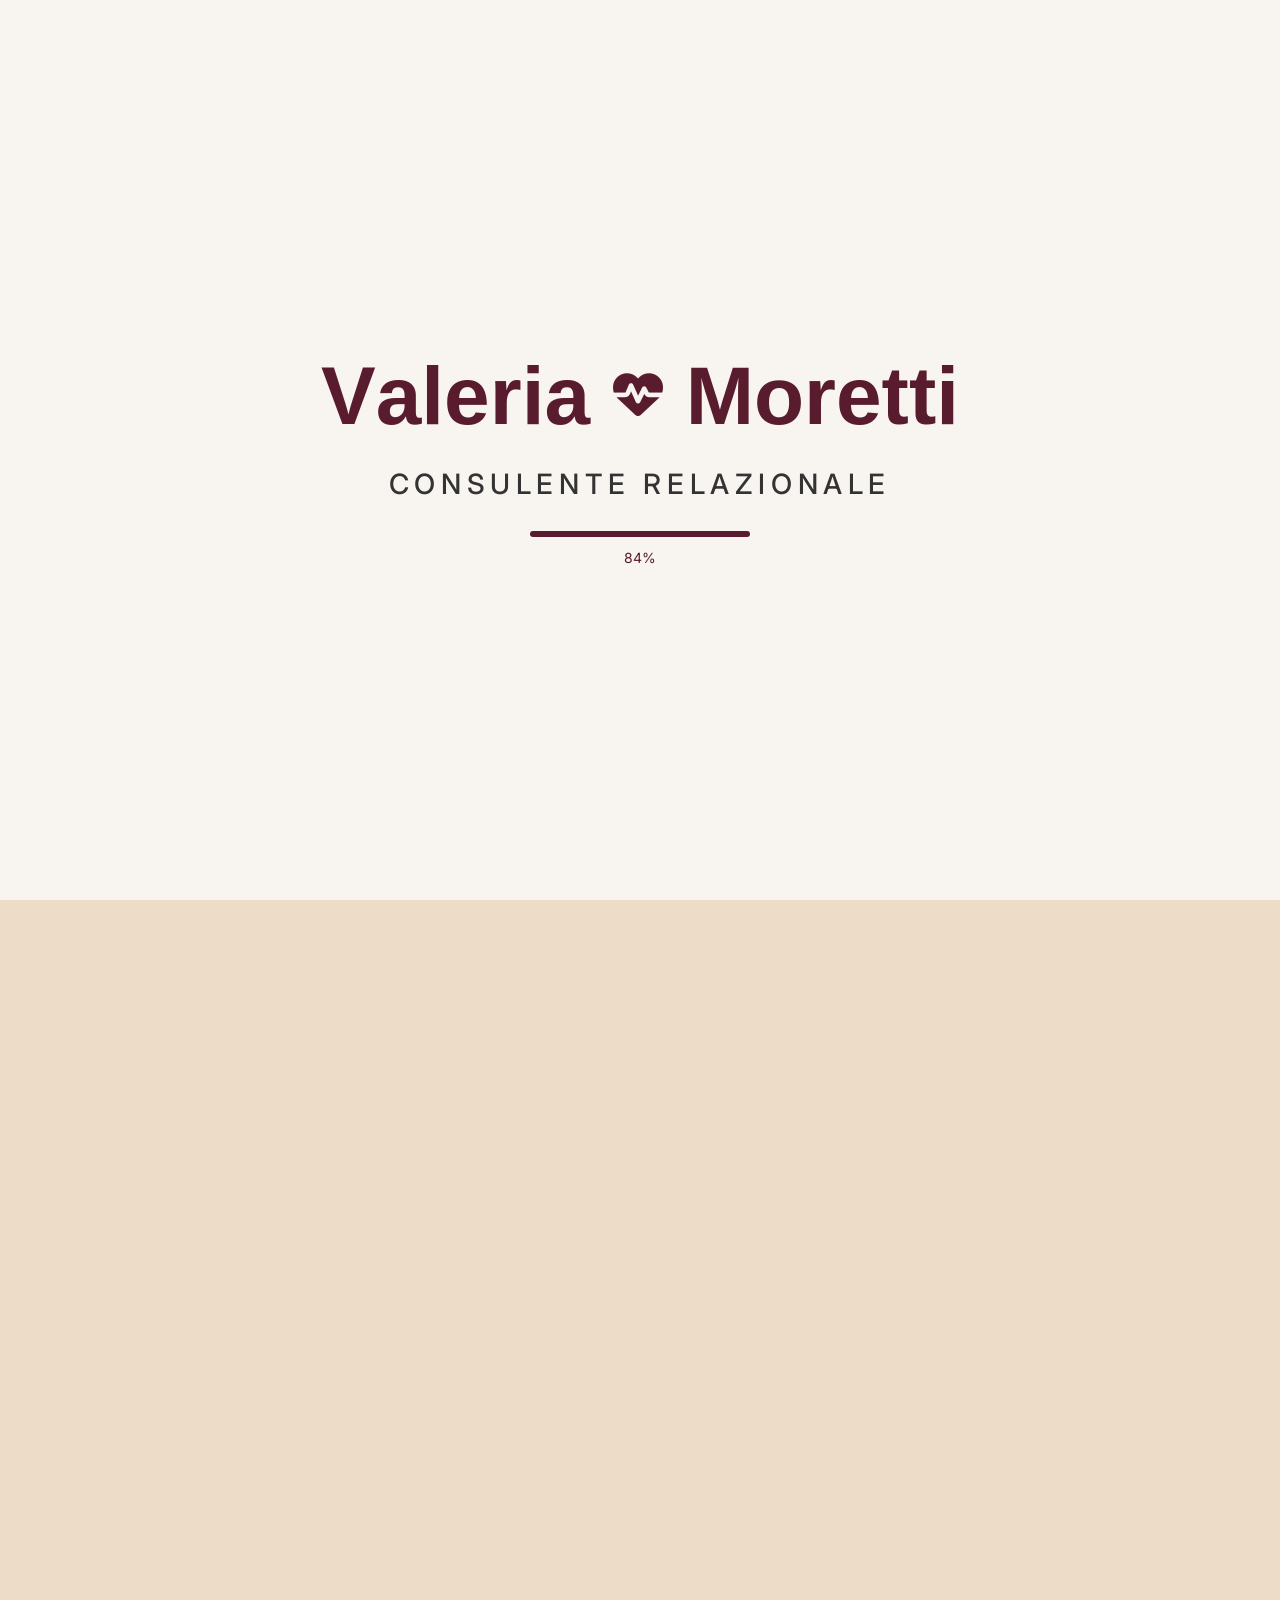
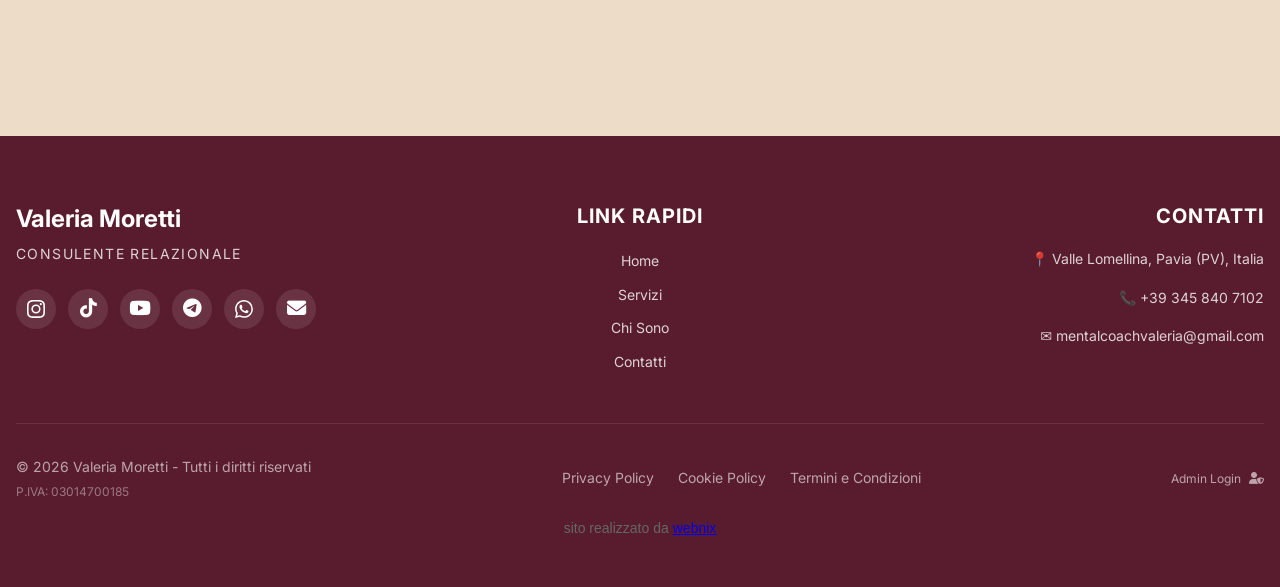
==== commit dbf67022: "Update index.html" ====
--- a/index.html
+++ b/index.html
@@ -505,6 +505,12 @@
 </div>
 </div>
 </div>
+
+  
+<div id="footer-webnix" style="text-align: center; padding: 16px 20px; background: transparent; font-family: -apple-system, BlinkMacSystemFont, 'Segoe UI', Roboto, sans-serif; font-size: 14px; color: #666; width: 100%; box-sizing: border-box; margin-top: auto; display: flex; justify-content: center; align-items: center; flex-wrap: wrap; gap: 4px;">
+  sito realizzato da <a id="webnix-link" href="https://webnixit.netlify.app/index.html" target="_blank" rel="noopener noreferrer">webnix</a>
+</div>
+  
 </footer>
 
 <!-- FLOATING QUIZ BUTTON -->
@@ -691,4 +697,4 @@
 <!-- 3. Script principale UNIFICATO (contiene anche la logica Firebase) -->
 <script src="script.js"></script>
 </body>
-</html> +</html> 
